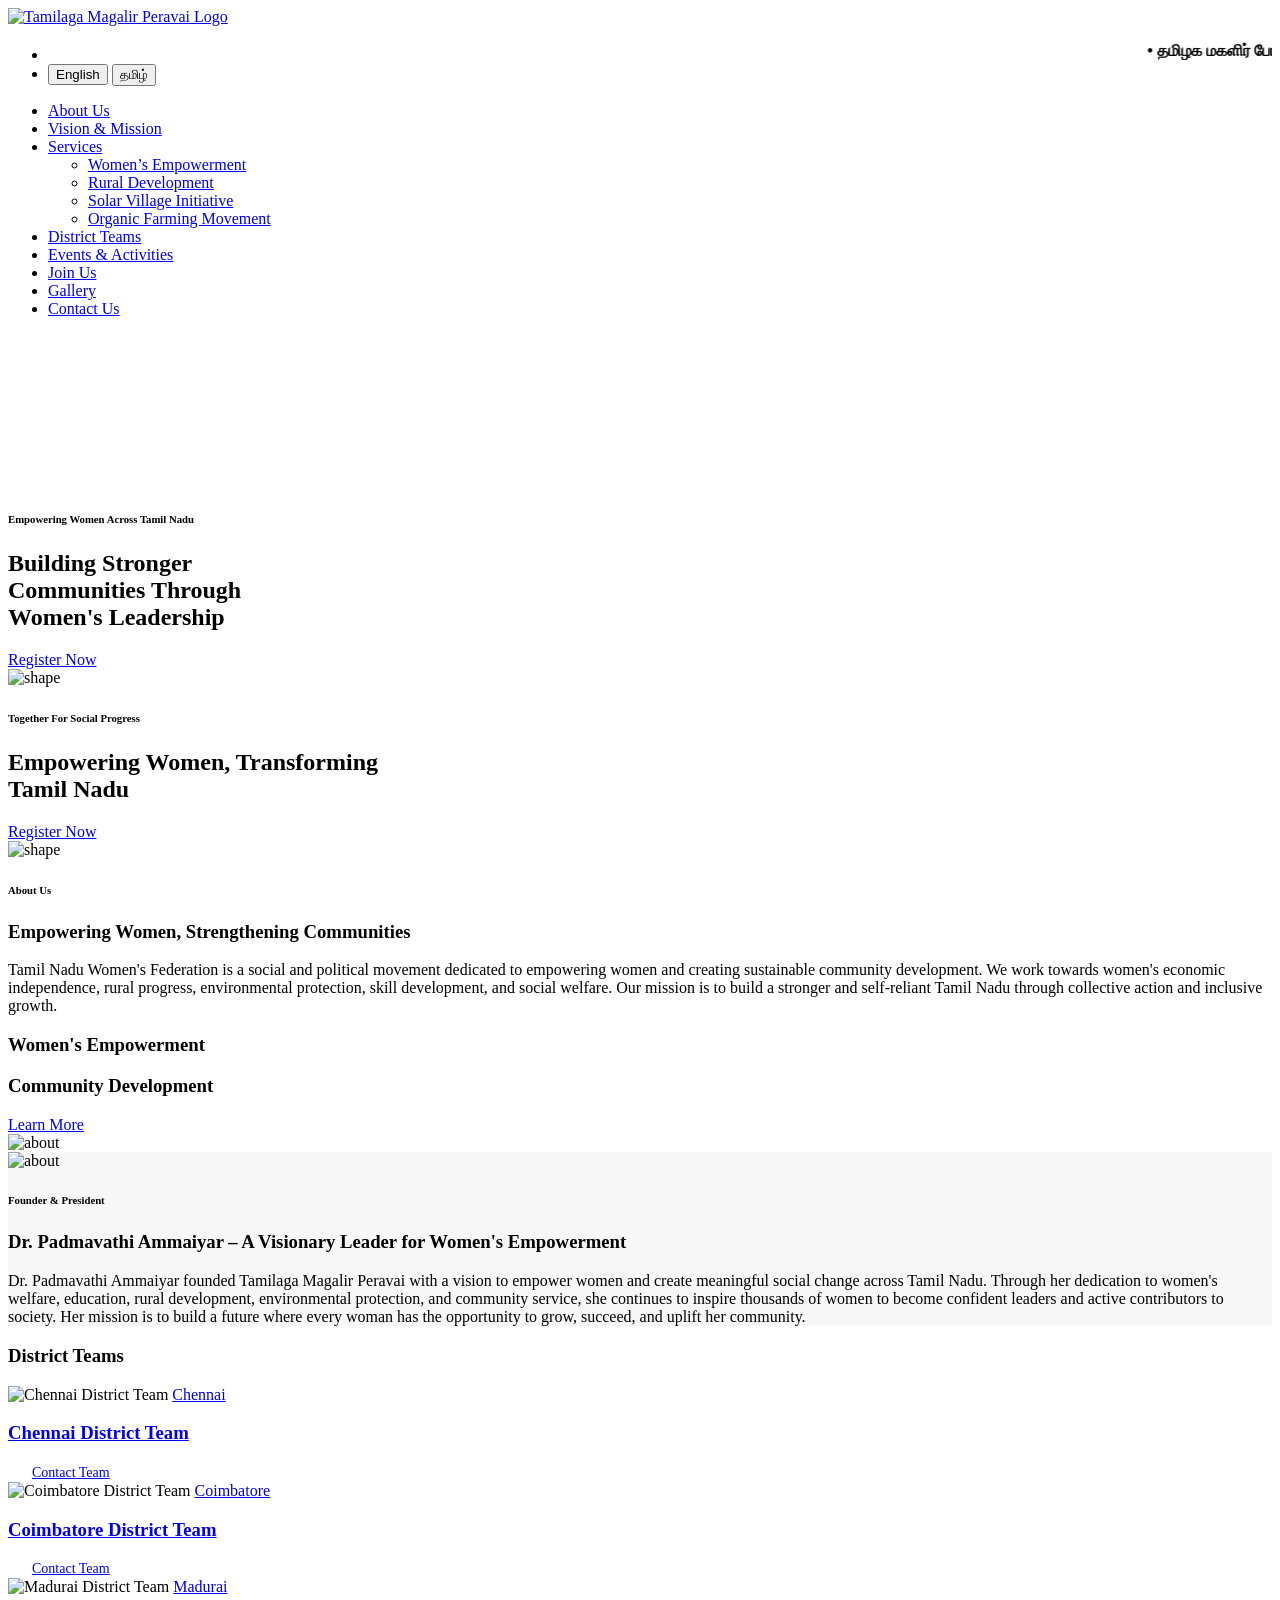
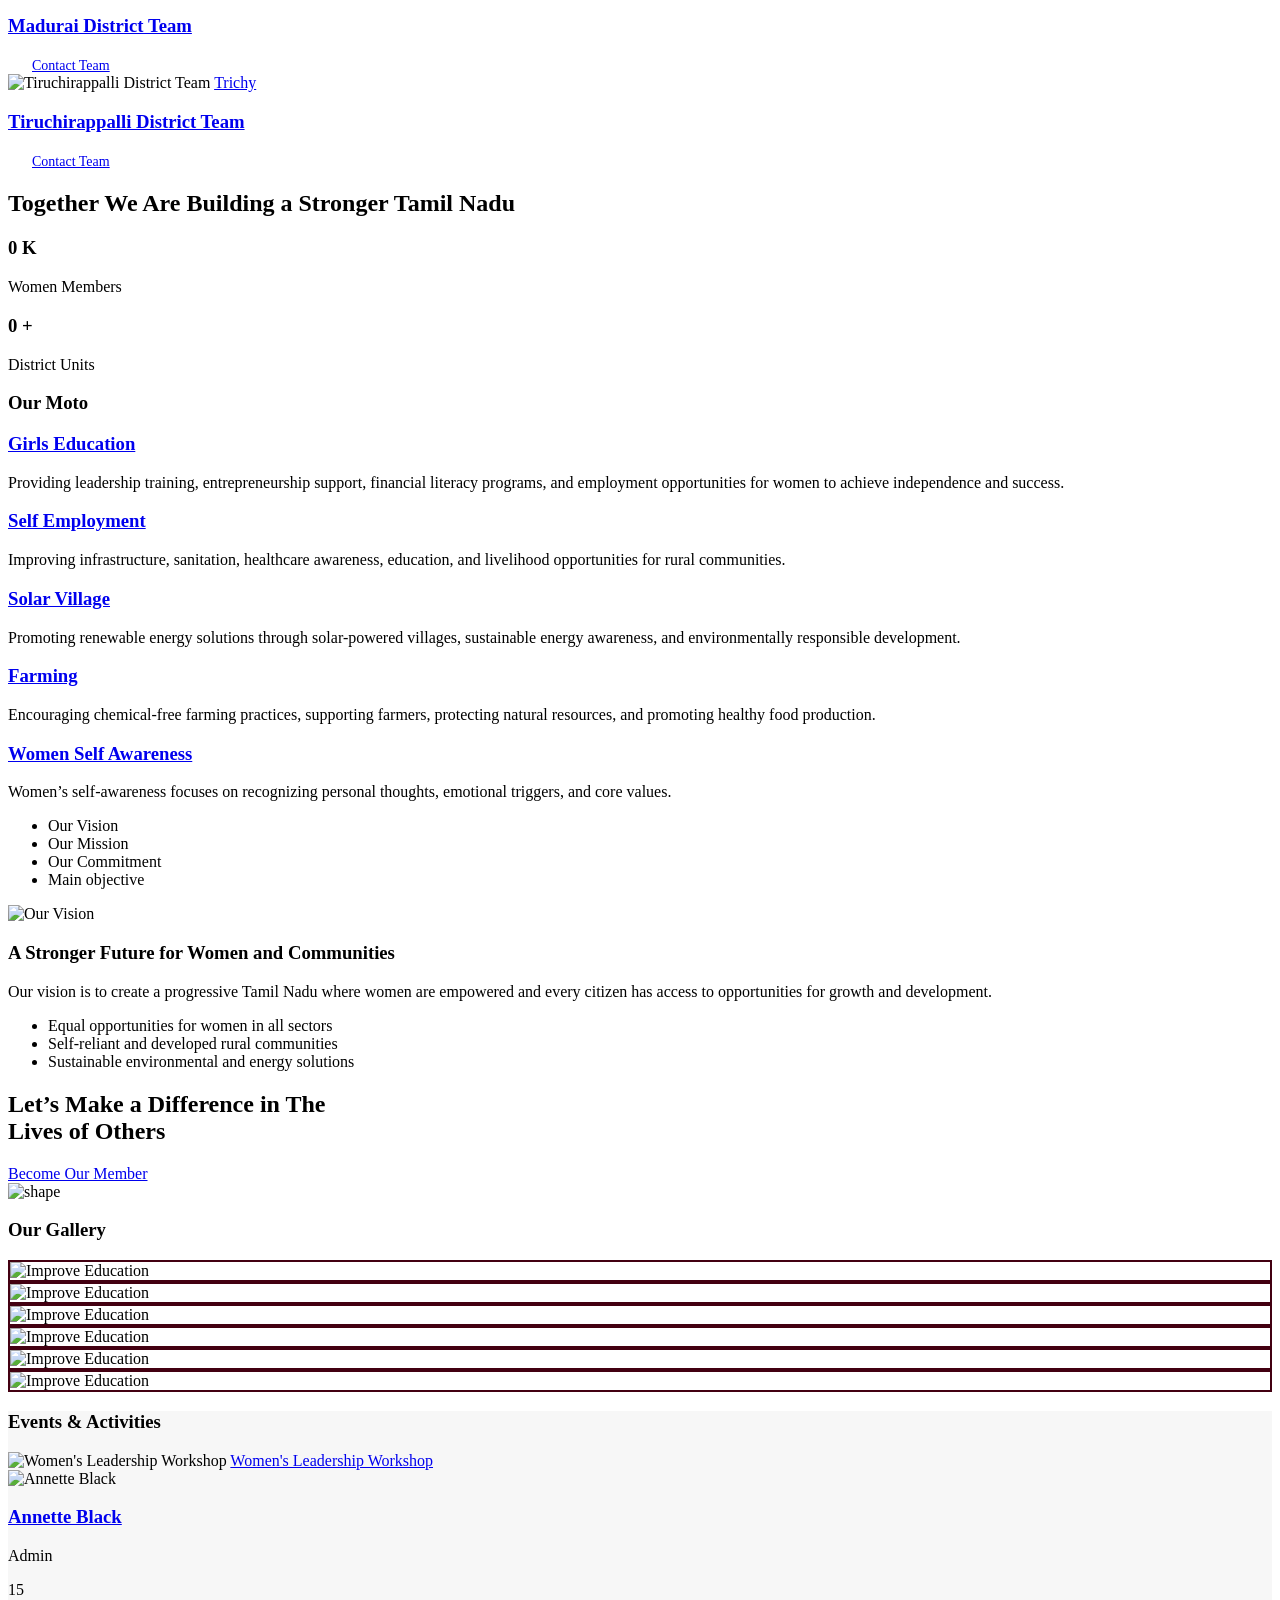
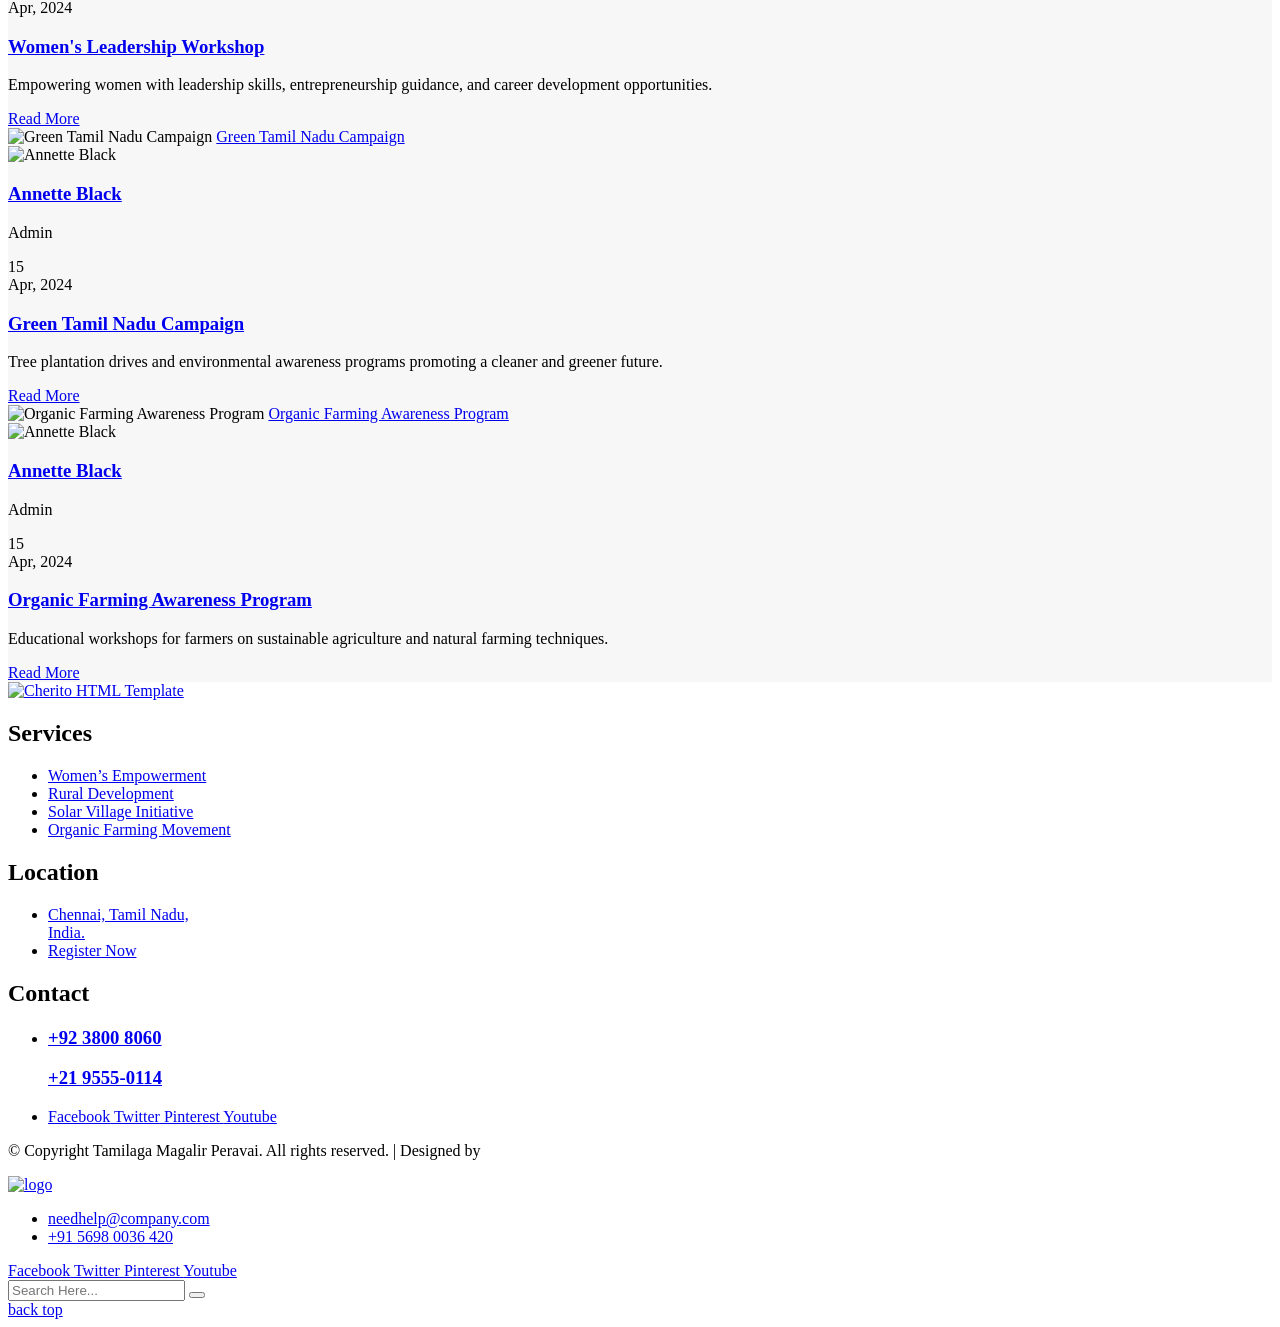
==== index.html @ 227adeba "change13" ====
<!DOCTYPE html>
<html lang="en">

<head>
    <meta charset="UTF-8" />
    <meta name="viewport" content="width=device-width, initial-scale=1.0" />
    <title>Tamilaga Magalir Peravai | Empowering Women Across Tamil Nadu</title>
    <!-- favicons Icons -->
    <link rel="apple-touch-icon" sizes="180x180" href="assets/images/favicons/apple-touch-icon.png" />
    <link rel="icon" type="image/png" sizes="32x32" href="assets/images/favicons/favicon-32x32.png" />
    <link rel="icon" type="image/png" sizes="16x16" href="assets/images/favicons/favicon-16x16.png" />
    <link rel="manifest" href="assets/images/favicons/site.webmanifest" />
    <meta name="description"
        content="Tamilaga Magalir Peravai is a social movement dedicated to empowering women and creating sustainable community development across Tamil Nadu. Join us in building stronger villages and a self-reliant Tamil Nadu." />
    <meta name="keywords"
        content="Tamilaga Magalir Peravai, Tamil Nadu women empowerment, women's federation Tamil Nadu, rural development Tamil Nadu, women NGO, community development, organic farming, solar village initiative, women leadership" />
    <meta name="author" content="Tamilaga Magalir Peravai" />
    <meta name="robots" content="index, follow" />
    <link rel="canonical" href="https://tamilagamagalirperavai.org/" />
    <!-- Open Graph / Facebook -->
    <meta property="og:type" content="website" />
    <meta property="og:url" content="https://tamilagamagalirperavai.org/" />
    <meta property="og:title" content="Tamilaga Magalir Peravai | Empowering Women Across Tamil Nadu" />
    <meta property="og:description"
        content="Tamilaga Magalir Peravai is a social movement dedicated to empowering women and creating sustainable community development across Tamil Nadu." />
    <meta property="og:image" content="https://tamilagamagalirperavai.org/assets/images/logo-5-dark.png" />
    <meta property="og:locale" content="en_IN" />
    <meta property="og:site_name" content="Tamilaga Magalir Peravai" />
    <!-- Twitter Card -->
    <meta name="twitter:card" content="summary_large_image" />
    <meta name="twitter:title" content="Tamilaga Magalir Peravai | Empowering Women Across Tamil Nadu" />
    <meta name="twitter:description"
        content="A social movement dedicated to empowering women and creating sustainable community development across Tamil Nadu." />
    <meta name="twitter:image" content="https://tamilagamagalirperavai.org/assets/images/logo-5-dark.png" />
    <!-- Structured Data: Organization -->
    <script type="application/ld+json">
    {
      "@context": "https://schema.org",
      "@type": "NGO",
      "name": "Tamilaga Magalir Peravai",
      "alternateName": "Tamil Nadu Women's Federation",
      "url": "https://tamilagamagalirperavai.org",
      "logo": "https://tamilagamagalirperavai.org/assets/images/logo-5-dark.png",
      "description": "Tamilaga Magalir Peravai is a social and political movement dedicated to empowering women and creating sustainable community development across Tamil Nadu.",
      "foundingDate": "2020",
      "address": {
        "@type": "PostalAddress",
        "addressLocality": "Chennai",
        "addressRegion": "Tamil Nadu",
        "addressCountry": "IN"
      },
      "email": "tamizhagamagazhirperavai@gmail.com",
      "sameAs": [
        "https://facebook.com",
        "https://instagram.com",
        "https://youtube.com"
      ]
    }
    </script>

    <!-- fonts -->
    <link rel="preconnect" href="https://fonts.googleapis.com">
    <link rel="preconnect" href="https://fonts.gstatic.com" crossorigin>
    <link href="https://fonts.googleapis.com/css2?family=Quicksand:wght@300..700&display=swap" rel="stylesheet">
    <link href="https://fonts.googleapis.com/css2?family=Plus+Jakarta+Sans:ital,wght@0,200..800;1,200..800&display=swap"
        rel="stylesheet">
    <link href="https://fonts.googleapis.com/css2?family=Caveat:wght@400..700&display=swap" rel="stylesheet">

    <link rel="stylesheet" href="assets/vendors/bootstrap/css/bootstrap.min.css" />
    <link rel="stylesheet" href="assets/vendors/bootstrap-select/bootstrap-select.min.css" />
    <link rel="stylesheet" href="assets/vendors/animate/animate.min.css" />
    <link rel="stylesheet" href="assets/vendors/fontawesome/css/all.min.css" />
    <link rel="stylesheet" href="assets/vendors/jquery-ui/jquery-ui.css" />
    <link rel="stylesheet" href="assets/vendors/jarallax/jarallax.css" />
    <link rel="stylesheet" href="assets/vendors/jquery-magnific-popup/jquery.magnific-popup.css" />
    <link rel="stylesheet" href="assets/vendors/nouislider/nouislider.min.css" />
    <link rel="stylesheet" href="assets/vendors/nouislider/nouislider.pips.css" />
    <link rel="stylesheet" href="assets/vendors/ion.rangeSlider/css/ion.rangeSlider.min.css" />
    <link rel="stylesheet" href="assets/vendors/tiny-slider/tiny-slider.css" />
    <link rel="stylesheet" href="assets/vendors/cherito-icons/style.css" />
    <link rel="stylesheet" href="assets/vendors/owl-carousel/css/owl.carousel.min.css" />
    <link rel="stylesheet" href="assets/vendors/owl-carousel/css/owl.theme.default.min.css" />
    <link rel="stylesheet" href="assets/vendors/slick-slider/css/slick.css" />

    <!-- template styles -->
    <link rel="stylesheet" href="assets/css/cherito.css" />
    <link rel="stylesheet" href="assets/css/color-4.css">
</head>

<body class="custom-cursor">

    <div class="custom-cursor__cursor"></div>
    <div class="custom-cursor__cursor-two"></div>

    <div class="preloader">
        <div class="preloader__image" style="background-image: url(assets/images/loader-5.png);"></div>
    </div>
    <!-- /.preloader -->
    <div class="page-wrapper">
        <header class="main-header main-header--five sticky-header sticky-header--normal">
            <div class="container-fluid">
                <div class="main-header__inner">
                    <div class="main-header__left">
                        <div class="main-header__logo logo-retina">
                            <a href="index.html">
                                <img src="assets/images/logo-5-dark.png" alt="Tamilaga Magalir Peravai Logo" width="150"
                                    height="auto">
                            </a>
                        </div><!-- /.main-header__logo -->
                        <div class="main-header__left__right">
                            <div class="topbar topbar--three topbar--five">
                                <div class="topbar__inner">
                                    <ul class="topbar__contact list-unstyled">

                                        <li class="news-marquee">
                                            <marquee direction="left" scrollamount="4">
                                                <b>
                                                    • தமிழக மகளிர் பேரவை • பெண்கள் முன்னேற்றம் • கிராம வளர்ச்சி •
                                                    சூரிய சக்தி கிராமங்கள் • இயற்கை விவசாயம் • சமூக நலன் •
                                                    கல்வி மற்றும் திறன் மேம்பாடு
                                                </b>
                                            </marquee>
                                        </li>

                                        <li>
                                            <div class="language-switcher">
                                                <button id="btn-en" class="lang-btn active">English</button>
                                                <button id="btn-ta" class="lang-btn">தமிழ்</button>

                                                <div id="google_translate_element" style="display:none;"></div>
                                            </div>
                                        </li>

                                    </ul>
                                </div><!-- /.topbar__inner -->
                            </div><!-- /.topbar -->
                            <nav class="main-header__nav main-menu">
                                <ul class="main-menu__list">

                                    <li>
                                        <a href="about.html">About Us</a>
                                    </li>
                                    <li>
                                        <a href="vision-mission.html">Vision & Mission</a>
                                    </li>
                                    <li class="dropdown">
                                        <a href="services.html">Services</a>
                                        <ul>
                                            <li>
                                                <a href="services.html">Women’s Empowerment</a>
                                            </li>
                                            <li>
                                                <a href="services.html">Rural Development</a>
                                            </li>
                                            <li>
                                                <a href="services.html">Solar Village Initiative</a>
                                            </li>
                                            <li>
                                                <a href="services.html">Organic Farming Movement</a>
                                            </li>
                                        </ul>
                                    </li>
                                    <li>
                                        <a href="district-teams.html">District Teams</a>
                                    </li>
                                    <li>
                                        <a href="events.html">Events & Activities</a>
                                    </li>
                                    <li>
                                        <a href="https://tamilagamagalirperavai.org/tmp-register/" target="_blank">Join Us</a>
                                    </li>
                                    <li>
                                        <a href="gallery.html">Gallery</a>
                                    </li>
                                    <li>
                                        <a href="contact.html">Contact Us</a>
                                    </li>
                                </ul>
                            </nav><!-- /.main-header__nav -->
                        </div><!-- /.main-header__left__right -->
                    </div><!-- /.main-header__left -->
                    <div class="main-header__right">
                        <div class="mobile-nav__btn mobile-nav__toggler">
                            <span></span>
                            <span></span>
                            <span></span>
                        </div><!-- /.mobile-nav__toggler -->

                        <div class="main-header__logo logo-retina">
                            <a href="index.html" class="main-header__flag-link">
                                <video autoplay muted loop playsinline preload="auto" class="main-header__flag-video">
                                    <source src="video.mp4" type="video/mp4">
                                    <source src="video.mov" type="video/quicktime">
                                </video>
                            </a>
                        </div>
                    </div><!-- /.main-header__right -->
                </div><!-- /.main-header__inner -->
            </div><!-- /.container-fluid -->
        </header><!-- /.main-header -->

        <section class="main-slider-five">
            <div class="main-slider-five__carousel cherito-owl__carousel cherito-owl__carousel--basic-nav owl-carousel owl-theme"
                data-owl-options='{
        "items": 1,
        "margin": 0,
        "animateIn": "fadeIn",
        "animateOut": "fadeOut",
        "loop": true,
        "smartSpeed": 700,
        "nav": false,
        "dots": true,
        "autoplay": true,
        "navText": ["<i class=\"icon-left-arrow\"></i>","<i class=\"icon-right-arrow\"></i>"]
    }'>
                <div class="main-slider-five__item">
                    <div class="main-slider-five__bg">
                        <div class="main-slider-five__bg__inner"
                            style="background-image: url(assets/images/backgrounds/main-slider-bg-5-1.jpg);"></div>
                    </div><!-- /.main-slider-five__bg -->
                    <div class="main-slider-five__overlay"></div>
                    <div class="container">
                        <div class="row">
                            <div class="col-xl-7 col-lg-10">
                                <div class="main-slider-five__content">
                                    <div class="main-slider-five__top">
                                        <h6 class="main-slider-five__tagline">Empowering Women Across Tamil Nadu</h6>
                                    </div><!-- /.main-slider-five__top -->
                                    <h2 class="main-slider-five__title">
                                        <span class="main-slider-five__title__inner">
                                            Building Stronger <br> Communities Through <br> Women's Leadership
                                            <!-- /.main-slider-five__title__hover -->
                                        </span>
                                    </h2><!-- /.title -->

                                    <div class="main-slider-five__button">
                                        <div class="main-slider-five__button__inner">
                                            <a href="#0" class="cherito-btn">
                                                <span class="cherito-btn__text">Register Now</span>
                                                <span class="cherito-btn__hover cherito-btn__hover--1"></span>
                                                <span class="cherito-btn__hover cherito-btn__hover--2"></span>
                                                <span class="cherito-btn__hover cherito-btn__hover--3"></span>
                                                <span class="cherito-btn__hover cherito-btn__hover--4"></span>
                                                <span class="cherito-btn__hover cherito-btn__hover--5"></span>
                                            </a>
                                        </div>
                                    </div>
                                </div><!-- /.main-slider-five__content -->
                            </div><!-- /.col-xl-7 col-lg-10 -->
                        </div><!-- /.row -->
                    </div><!-- /.container -->
                    <img src="assets/images/shapes/main-slider-shape-5-1.png" alt="shape"
                        class="main-slider-five__shape-1">

                </div><!-- /.main-slider-five__item -->

                <div class="main-slider-five__item">
                    <div class="main-slider-five__bg">
                        <div class="main-slider-five__bg__inner banner-mobile-2"
                            style="background-image: url(bannerr.jpg);"></div>
                    </div><!-- /.main-slider-five__bg -->
                    <div class="main-slider-five__overlay"></div>
                    <div class="container">
                        <div class="row">
                            <div class="col-xl-7 col-lg-10">
                                <div class="main-slider-five__content">
                                    <div class="main-slider-five__top">
                                        <h6 class="main-slider-five__tagline">Together For Social Progress</h6>
                                    </div><!-- /.main-slider-five__top -->
                                    <h2 class="main-slider-five__title">
                                        <span class="main-slider-five__title__inner">
                                            Empowering Women, Transforming <br> Tamil Nadu
                                            <!-- /.main-slider-five__title__hover -->
                                        </span>
                                    </h2><!-- /.title -->
                                    <div class="main-slider-five__button">
                                        <div class="main-slider-five__button__inner">
                                            <a href="#0" class="cherito-btn">
                                                <span class="cherito-btn__text">Register Now</span>
                                                <span class="cherito-btn__hover cherito-btn__hover--1"></span>
                                                <span class="cherito-btn__hover cherito-btn__hover--2"></span>
                                                <span class="cherito-btn__hover cherito-btn__hover--3"></span>
                                                <span class="cherito-btn__hover cherito-btn__hover--4"></span>
                                                <span class="cherito-btn__hover cherito-btn__hover--5"></span>
                                            </a>
                                        </div>
                                    </div>
                                </div><!-- /.main-slider-five__content -->
                            </div><!-- /.col-xl-7 col-lg-10 -->
                        </div><!-- /.row -->
                    </div><!-- /.container -->
                    <img src="assets/images/shapes/main-slider-shape-5-1.png" alt="shape"
                        class="main-slider-five__shape-1">

                </div>
            </div><!-- /.main-slider-five__carousel -->
        </section><!-- /.main-slider-five -->



        <section class="about-five section-space">
            <div class="container">
                <div class="row gutter-y-50">
                    <div class="col-lg-6">
                        <div class="about-five__content">
                            <div class="sec-title @@extraClassName wow fadeInUp" data-wow-duration="1500ms">
                                <div class="sec-title__top">
                                    <!-- <img src="assets/images/shapes/sec-title-s-1-5.png" alt="shape"
                                        class="sec-title__shape"> -->
                                    <h6 class="sec-title__tagline">About Us</h6><!-- /.sec-title__tagline -->
                                </div><!-- /.sec-title__top -->
                                <h3 class="sec-title__title">Empowering Women, Strengthening Communities</h3>
                                <!-- /.sec-title__title -->
                            </div><!-- /.sec-title -->
                            <div class="about-five__text-box wow fadeInUp" data-wow-duration="1500ms">
                                <p class="about-five__text">Tamil Nadu Women's Federation is a social and political
                                    movement dedicated to empowering women and creating sustainable community
                                    development. We work towards women's economic independence, rural progress,
                                    environmental protection, skill development, and social welfare. Our mission is to
                                    build a stronger and self-reliant Tamil Nadu through collective action and inclusive
                                    growth.</p>
                            </div><!-- /.about-five__text-box -->
                            <div class="about-five__inner wow fadeInUp" data-wow-duration="1500ms">
                                <div class="about-five__inner__content">
                                    <div class="about-five__inner__top">
                                        <div class="about-five__inner__item">
                                            <span class="about-five__inner__icon">
                                                <i class="icon-reading-book"></i>
                                            </span>
                                            <h3 class="about-five__inner__title">Women's Empowerment</h3>
                                        </div><!-- /.about-five__inner__item -->
                                        <div class="about-five__inner__item">
                                            <span class="about-five__inner__icon">
                                                <i class="icon-men-group"></i>
                                            </span>
                                            <h3 class="about-five__inner__title">Community Development</h3>
                                        </div><!-- /.about-five__inner__item -->
                                    </div><!-- /.about-five__inner__top -->

                                </div><!-- /.about-five__inner__content -->
                            </div><!-- /.about-five__inner -->
                            <div class="about-five__button wow fadeInUp" data-wow-duration="1500ms">
                                <a href="#0" class="cherito-btn">
                                    <span class="cherito-btn__text">Learn More</span>
                                    <span class="cherito-btn__hover cherito-btn__hover--1"></span>
                                    <span class="cherito-btn__hover cherito-btn__hover--2"></span>
                                    <span class="cherito-btn__hover cherito-btn__hover--3"></span>
                                    <span class="cherito-btn__hover cherito-btn__hover--4"></span>
                                    <span class="cherito-btn__hover cherito-btn__hover--5"></span>
                                </a><!-- /.cherito-btn -->
                            </div><!-- /.about-five__button -->
                        </div><!-- /.about-five__content -->
                    </div><!-- /.col-lg-6 -->
                    <div class="col-lg-6 wow fadeInRight" data-wow-duration="1500ms">
                        <div class="about-five__image">
                            <div class="about-five__image__one">
                                <img src="assets/images/about/mam.png" alt="about">

                            </div><!-- /.about-five__image__one -->

                            <div class="about-five__image__border about-five__image__border--1"></div>
                            <!-- /.about-five__image__border -->
                            <div class="about-five__image__border about-five__image__border--2"></div>
                            <!-- /.about-five__image__border -->
                        </div><!-- /.about-five__image -->
                    </div><!-- /.col-lg-6 -->
                </div><!-- /.row gutter-y-50 -->
            </div><!-- /.container -->
        </section><!-- /.about-five -->

        <section class="about-five section-space" style="background-color: #f7f7f7;">
            <div class="container">
                <div class="row gutter-y-50">

                    <div class="col-lg-6 wow fadeInRight" data-wow-duration="1500ms">
                        <div class="about-five__image">
                            <div>
                                <img src="assets/images/about/maam.png" alt="about" class="bdr">

                            </div><!-- /.about-five__image__one -->

                            <div class="about-five__image__border about-five__image__border--1"></div>
                            <!-- /.about-five__image__border -->
                            <div class="about-five__image__border about-five__image__border--2"></div>
                            <!-- /.about-five__image__border -->
                        </div><!-- /.about-five__image -->
                    </div><!-- /.col-lg-6 -->

                    <div class="col-lg-6">
                        <div class="about-five__content">
                            <div class="sec-title @@extraClassName wow fadeInUp" data-wow-duration="1500ms">
                                <div class="sec-title__top">
                                    <!-- <img src="assets/images/shapes/sec-title-s-1-5.png" alt="shape"
                                        class="sec-title__shape"> -->
                                    <h6 class="sec-title__tagline">Founder & President</h6><!-- /.sec-title__tagline -->
                                </div><!-- /.sec-title__top -->
                                <h3 class="sec-title__title">Dr. Padmavathi Ammaiyar – A Visionary Leader for Women's
                                    Empowerment</h3>
                                <!-- /.sec-title__title -->
                            </div><!-- /.sec-title -->
                            <div class="about-five__text-box wow fadeInUp" data-wow-duration="1500ms">
                                <p class="about-five__text">Dr. Padmavathi Ammaiyar founded Tamilaga Magalir Peravai
                                    with a vision to empower women and create meaningful social change across Tamil
                                    Nadu. Through her dedication to women's welfare, education, rural development,
                                    environmental protection, and community service, she continues to inspire thousands
                                    of women to become confident leaders and active contributors to society. Her mission
                                    is to build a future where every woman has the opportunity to grow, succeed, and
                                    uplift her community.</p>
                            </div><!-- /.about-five__text-box -->

                        </div><!-- /.about-five__content -->
                    </div><!-- /.col-lg-6 -->

                </div><!-- /.row gutter-y-50 -->
            </div><!-- /.container -->
        </section><!-- /.about-five -->

        <section class="about-five section-space">
            <div class="container">
                <div class="sec-title sec-title--center wow fadeInUp" data-wow-duration="1500ms">

                    <h3 class="sec-title__title">District Teams</h3>
                    <!-- /.sec-title__title -->
                </div><!-- /.sec-title -->
                <div class="donations-five__carousel cherito-owl__carousel cherito-owl__carousel--basic-nav owl-carousel owl-theme"
                    data-owl-options='{
            "items": 1,
            "margin": 10,
            "loop": true,
            "smartSpeed": 700,
            "nav": false,
            "dots": true,
            "navText": ["<i class=\"icon-left-arrow\"></i>","<i class=\"icon-right-arrow\"></i>"],
            "autoplay": true,
            "responsive": {
                "0": {
                    "items": 1,
                    "margin": 10,
                    "nav": true,
                    "dots": false
                },
                "768": {
                    "items": 2,
                    "margin": 30
                },
                "992": {
                    "items": 3,
                    "margin": 30
                },
                "1400": {
                    "items": 4,
                    "margin": 30,
                    "dots": false
                }
            }
        }'>
                    <div class="item wow fadeInUp" data-wow-duration="1500ms" data-wow-delay="00ms">
                        <div class="donation-card-five">
                            <div class="donation-card-five__image">
                                <img src="assets/images/donations/donation-5-2.jpg" alt="Chennai District Team">
                                <a href="district-teams.html"
                                    class="donation-card-five__category">Chennai</a><!-- /.donation-card-five__category -->
                                <div class="donation-card-five__content">
                                    <h3 class="donation-card-five__title"><a href="district-teams.html">Chennai District
                                            Team</a></h3><!-- /.donation-card-five__title -->

                                    <!-- /.donation-card-five__text -->
                                </div><!-- /.donation-card-five__content -->
                            </div><!-- /.donation-card-five__image -->
                            <div class="donation-card-five__progress">
                                <div class="donation-card-five__progress__bg"
                                    style="background-image: url(assets/images/shapes/donation-card-shape-5-1.png);">
                                </div>
                                <div class="progress-box d-flex justify-content-center align-items-center">
                                    <a href="contact.html" class="cherito-btn"
                                        style="padding: 10px 24px; font-size: 14px; line-height: 1.2;">
                                        <span class="cherito-btn__text">Contact Team</span>
                                        <span class="cherito-btn__hover cherito-btn__hover--1"></span>
                                        <span class="cherito-btn__hover cherito-btn__hover--2"></span>
                                        <span class="cherito-btn__hover cherito-btn__hover--3"></span>
                                        <span class="cherito-btn__hover cherito-btn__hover--4"></span>
                                        <span class="cherito-btn__hover cherito-btn__hover--5"></span>
                                    </a>
                                </div><!-- /.progress-box -->
                            </div><!-- /.donation-card-five__progress -->
                        </div><!-- /.donation-card-five -->
                    </div><!-- /.item -->
                    <div class="item wow fadeInUp" data-wow-duration="1500ms" data-wow-delay="100ms">
                        <div class="donation-card-five">
                            <div class="donation-card-five__image">
                                <img src="assets/images/donations/donation-5-3.jpg" alt="Coimbatore District Team">
                                <a href="district-teams.html"
                                    class="donation-card-five__category">Coimbatore</a><!-- /.donation-card-five__category -->
                                <div class="donation-card-five__content">
                                    <h3 class="donation-card-five__title"><a href="district-teams.html">Coimbatore
                                            District
                                            Team</a></h3><!-- /.donation-card-five__title -->

                                </div><!-- /.donation-card-five__content -->
                            </div><!-- /.donation-card-five__image -->
                            <div class="donation-card-five__progress">
                                <div class="donation-card-five__progress__bg"
                                    style="background-image: url(assets/images/shapes/donation-card-shape-5-1.png);">
                                </div>
                                <div class="progress-box d-flex justify-content-center align-items-center">
                                    <a href="contact.html" class="cherito-btn"
                                        style="padding: 10px 24px; font-size: 14px; line-height: 1.2;">
                                        <span class="cherito-btn__text">Contact Team</span>
                                        <span class="cherito-btn__hover cherito-btn__hover--1"></span>
                                        <span class="cherito-btn__hover cherito-btn__hover--2"></span>
                                        <span class="cherito-btn__hover cherito-btn__hover--3"></span>
                                        <span class="cherito-btn__hover cherito-btn__hover--4"></span>
                                        <span class="cherito-btn__hover cherito-btn__hover--5"></span>
                                    </a>
                                </div><!-- /.progress-box -->
                            </div><!-- /.donation-card-five__progress -->
                        </div><!-- /.donation-card-five -->
                    </div><!-- /.item -->
                    <div class="item wow fadeInUp" data-wow-duration="1500ms" data-wow-delay="200ms">
                        <div class="donation-card-five">
                            <div class="donation-card-five__image">
                                <img src="assets/images/donations/donation-5-4.jpg" alt="Madurai District Team">
                                <a href="district-teams.html"
                                    class="donation-card-five__category">Madurai</a><!-- /.donation-card-five__category -->
                                <div class="donation-card-five__content">
                                    <h3 class="donation-card-five__title"><a href="district-teams.html">Madurai District
                                            Team</a></h3><!-- /.donation-card-five__title -->

                                </div><!-- /.donation-card-five__content -->
                            </div><!-- /.donation-card-five__image -->
                            <div class="donation-card-five__progress">
                                <div class="donation-card-five__progress__bg"
                                    style="background-image: url(assets/images/shapes/donation-card-shape-5-1.png);">
                                </div>
                                <div class="progress-box d-flex justify-content-center align-items-center">
                                    <a href="contact.html" class="cherito-btn"
                                        style="padding: 10px 24px; font-size: 14px; line-height: 1.2;">
                                        <span class="cherito-btn__text">Contact Team</span>
                                        <span class="cherito-btn__hover cherito-btn__hover--1"></span>
                                        <span class="cherito-btn__hover cherito-btn__hover--2"></span>
                                        <span class="cherito-btn__hover cherito-btn__hover--3"></span>
                                        <span class="cherito-btn__hover cherito-btn__hover--4"></span>
                                        <span class="cherito-btn__hover cherito-btn__hover--5"></span>
                                    </a>
                                </div><!-- /.progress-box -->
                            </div><!-- /.donation-card-five__progress -->
                        </div><!-- /.donation-card-five -->
                    </div><!-- /.item -->
                    <div class="item wow fadeInUp" data-wow-duration="1500ms" data-wow-delay="300ms">
                        <div class="donation-card-five">
                            <div class="donation-card-five__image">
                                <img src="assets/images/donations/donation-5-1.jpg" alt="Tiruchirappalli District Team">
                                <a href="contact.html"
                                    class="donation-card-five__category">Trichy</a><!-- /.donation-card-five__category -->
                                <div class="donation-card-five__content">
                                    <h3 class="donation-card-five__title"><a href="district-teams.html">Tiruchirappalli
                                            District Team</a></h3><!-- /.donation-card-five__title -->

                                </div><!-- /.donation-card-five__content -->
                            </div><!-- /.donation-card-five__image -->
                            <div class="donation-card-five__progress">
                                <div class="donation-card-five__progress__bg"
                                    style="background-image: url(assets/images/shapes/donation-card-shape-5-1.png);">
                                </div>
                                <div class="progress-box d-flex justify-content-center align-items-center">
                                    <a href="contact.html" class="cherito-btn"
                                        style="padding: 10px 24px; font-size: 14px; line-height: 1.2;">
                                        <span class="cherito-btn__text">Contact Team</span>
                                        <span class="cherito-btn__hover cherito-btn__hover--1"></span>
                                        <span class="cherito-btn__hover cherito-btn__hover--2"></span>
                                        <span class="cherito-btn__hover cherito-btn__hover--3"></span>
                                        <span class="cherito-btn__hover cherito-btn__hover--4"></span>
                                        <span class="cherito-btn__hover cherito-btn__hover--5"></span>
                                    </a>
                                </div><!-- /.progress-box -->
                            </div><!-- /.donation-card-five__progress -->
                        </div><!-- /.donation-card-five -->
                    </div><!-- /.item -->
                </div><!-- /.donations-five__carousel -->
            </div><!-- /.container -->
        </section><!-- /.donations-five section-space -->
        <section class="video-two">
            <div class="video-two__bg">
                <div class="video-two__bg__inner cherito-jarallax" data-jarallax data-speed="0.3"
                    style="background-image: url(assets/images/backgrounds/video-bg-2-1.jpg);"></div>
            </div><!-- /.video-two__bg -->
            <div class="container">
                <div class="row gutter-y-50 align-items-center">
                    <div class="col-xl-6">
                        <div class="video-two__content">

                            <div class="sec-title wow fadeInUp" data-wow-duration="1500ms">
                                <h2 class="sec-title__title">Together We Are Building a Stronger Tamil Nadu
                                </h2><!-- /.sec-title__title -->
                            </div><!-- /.sec-title -->
                        </div><!-- /.video-two__content -->
                    </div><!-- /.col-xl-6 -->
                    <div class="col-xl-6">
                        <div class="funfact-four">
                            <div class="funfact-four__grid">
                                <div class="funfact-card wow fadeInUp" data-wow-duration="1500ms" data-wow-delay="00ms">
                                    <div class="funfact-card__inner">
                                        <span class="funfact-card__icon">
                                            <i class="icon-user-2"></i>
                                        </span><!-- /.funfact-card__icon -->
                                        <div class="funfact-card__content">
                                            <h3 class="funfact-card__count count-box">
                                                <span class="count-text" data-stop="26" data-speed="1500">0</span>
                                                <span>K</span>
                                            </h3><!-- /.funfact-card__count -->
                                            <p class="funfact-card__text">Women Members</p><!-- /.funfact-card__text -->
                                        </div><!-- /.funfact-card__content -->
                                    </div><!-- /.funfact-card__inner -->
                                </div><!-- /.funfact-card -->
                                <div class="funfact-card wow fadeInUp" data-wow-duration="1500ms"
                                    data-wow-delay="100ms">
                                    <div class="funfact-card__inner">
                                        <span class="funfact-card__icon">
                                            <i class="icon-charity"></i>
                                        </span><!-- /.funfact-card__icon -->
                                        <div class="funfact-card__content">
                                            <h3 class="funfact-card__count count-box">
                                                <span class="count-text" data-stop="38" data-speed="1500">0</span>
                                                <span>+</span>
                                            </h3><!-- /.funfact-card__count -->
                                            <p class="funfact-card__text">District Units</p>
                                            <!-- /.funfact-card__text -->
                                        </div><!-- /.funfact-card__content -->
                                    </div><!-- /.funfact-card__inner -->
                                </div><!-- /.funfact-card -->


                            </div><!-- /.funfact-four__grid -->
                        </div><!-- /.funfact-four -->
                    </div><!-- /.col-xl-6 -->
                </div><!-- /.row -->
            </div><!-- /.container -->
        </section><!-- /.video-two -->

        <section class="services-four section-space">
            <div class="container">
                <div class="sec-title sec-title--center wow fadeInUp" data-wow-duration="1500ms">

                    <h3 class="sec-title__title">Our Moto</h3>
                    <!-- /.sec-title__title -->
                </div><!-- /.sec-title -->
                <div class="services-four__carousel cherito-owl__carousel cherito-owl__carousel--basic-nav owl-carousel owl-theme"
                    data-owl-options='{
        "items": 1,
        "margin": 10,
        "loop": false,
        "smartSpeed": 700,
        "nav": false,
        "dots": true,
        "navText": ["<i class=\"icon-left-arrow\"></i>","<i class=\"icon-right-arrow\"></i>"],
        "autoplay": true,
        "responsive": {
            "0": {
                "items": 1,
                "margin": 10,
                "nav": true,
                "dots": false
            },
            "768": {
                "items": 2,
                "margin": 30
            },
            "992": {
                "items": 3,
                "margin": 30
            },
            "1200": {
                "items": 4,
                "margin": 30,
                "dots": false
            }
        }
    }'>
                    <div class="item wow fadeInUp" data-wow-duration="1500ms" data-wow-delay="00ms">
                        <div class="service-card-four">
                            <div class="service-card-four__bg"
                                style="background-image: url(assets/images/services/service-4-1.jpg)"></div>
                            <!-- /.service-card-four__bg -->
                            <div class="service-card-four__title">
                                <h3><a href="donation-details-right.html">Girls Education</a></h3>
                                <div class="service-card-four__icon-box">
                                    <span class="service-card-four__icon">
                                        <i class="icon-pray"></i>
                                    </span><!-- /.service-card-four__icon -->
                                </div><!-- /.service-card-four__icon-box -->
                            </div><!-- /.service-card-four__title -->
                            <div class="service-card-four__content">
                                <div class="service-card-four__text-box">
                                    <p class="service-card-four__text">Providing leadership training, entrepreneurship
                                        support, financial literacy programs, and employment opportunities for women to
                                        achieve independence and success.</p>
                                    <!-- /.service-card-four__text -->
                                </div><!-- /.service-card-four__text-box -->
                            </div><!-- /.service-card-four__content -->
                        </div><!-- /.service-card-four -->
                    </div><!-- /.item -->
                    <div class="item wow fadeInUp" data-wow-duration="1500ms" data-wow-delay="100ms">
                        <div class="service-card-four">
                            <div class="service-card-four__bg"
                                style="background-image: url(assets/images/services/service-4-2.jpg)"></div>
                            <!-- /.service-card-four__bg -->
                            <div class="service-card-four__title">
                                <h3><a href="donation-details-right.html">Self Employment</a></h3>
                                <div class="service-card-four__icon-box">
                                    <span class="service-card-four__icon">
                                        <i class="icon-collaboration"></i>
                                    </span><!-- /.service-card-four__icon -->
                                </div><!-- /.service-card-four__icon-box -->
                            </div><!-- /.service-card-four__title -->
                            <div class="service-card-four__content">
                                <div class="service-card-four__text-box">
                                    <p class="service-card-four__text">Improving infrastructure, sanitation,
                                        healthcare awareness, education, and livelihood opportunities for rural
                                        communities.</p>
                                    <!-- /.service-card-four__text -->
                                </div><!-- /.service-card-four__text-box -->
                            </div><!-- /.service-card-four__content -->
                        </div><!-- /.service-card-four -->
                    </div><!-- /.item -->
                    <div class="item wow fadeInUp" data-wow-duration="1500ms" data-wow-delay="200ms">
                        <div class="service-card-four">
                            <div class="service-card-four__bg"
                                style="background-image: url(assets/images/services/service-4-3.jpg)"></div>
                            <!-- /.service-card-four__bg -->
                            <div class="service-card-four__title">
                                <h3><a href="donation-details-right.html">Solar Village</a></h3>
                                <div class="service-card-four__icon-box">
                                    <span class="service-card-four__icon">
                                        <i class="icon-accountable"></i>
                                    </span><!-- /.service-card-four__icon -->
                                </div><!-- /.service-card-four__icon-box -->
                            </div><!-- /.service-card-four__title -->
                            <div class="service-card-four__content">
                                <div class="service-card-four__text-box">
                                    <p class="service-card-four__text">Promoting renewable energy solutions through
                                        solar-powered villages, sustainable energy awareness, and environmentally
                                        responsible development.</p>
                                    <!-- /.service-card-four__text -->
                                </div><!-- /.service-card-four__text-box -->
                            </div><!-- /.service-card-four__content -->
                        </div><!-- /.service-card-four -->
                    </div><!-- /.item -->
                    <div class="item wow fadeInUp" data-wow-duration="1500ms" data-wow-delay="300ms">
                        <div class="service-card-four">
                            <div class="service-card-four__bg"
                                style="background-image: url(assets/images/services/service-4-4.jpg)"></div>
                            <!-- /.service-card-four__bg -->
                            <div class="service-card-four__title">
                                <h3><a href="donation-details-right.html">Farming</a></h3>
                                <div class="service-card-four__icon-box">
                                    <span class="service-card-four__icon">
                                        <i class="icon-charity"></i>
                                    </span><!-- /.service-card-four__icon -->
                                </div><!-- /.service-card-four__icon-box -->
                            </div><!-- /.service-card-four__title -->
                            <div class="service-card-four__content">
                                <div class="service-card-four__text-box">
                                    <p class="service-card-four__text">Encouraging chemical-free farming practices,
                                        supporting farmers, protecting natural resources, and promoting healthy food
                                        production.</p>
                                    <!-- /.service-card-four__text -->
                                </div><!-- /.service-card-four__text-box -->
                            </div><!-- /.service-card-four__content -->
                        </div><!-- /.service-card-four -->
                    </div><!-- /.item -->
                    <div class="item wow fadeInUp" data-wow-duration="1500ms" data-wow-delay="300ms">
                        <div class="service-card-four">
                            <div class="service-card-four__bg"
                                style="background-image: url(assets/images/services/service-4-4.jpg)"></div>
                            <!-- /.service-card-four__bg -->
                            <div class="service-card-four__title">
                                <h3><a href="donation-details-right.html">Women Self Awareness</a></h3>
                                <div class="service-card-four__icon-box">
                                    <span class="service-card-four__icon">
                                        <i class="icon-charity"></i>
                                    </span><!-- /.service-card-four__icon -->
                                </div><!-- /.service-card-four__icon-box -->
                            </div><!-- /.service-card-four__title -->
                            <div class="service-card-four__content">
                                <div class="service-card-four__text-box">
                                    <p class="service-card-four__text">Women’s self-awareness focuses on recognizing
                                        personal thoughts, emotional triggers, and core values.</p>
                                    <!-- /.service-card-four__text -->
                                </div><!-- /.service-card-four__text-box -->
                            </div><!-- /.service-card-four__content -->
                        </div><!-- /.service-card-four -->
                    </div><!-- /.item -->
                </div><!-- /.services-four__carousel -->
            </div><!-- /.container -->
        </section><!-- /.services-four -->


        <section class="activities-one section-space">
            <div class="container">
                <div class="activities-one__inner">
                    <div class="activities-one__tab-box tabs-box">
                        <ul class="tab-buttons">
                            <li data-tab="#activities-one01" class="cherito-btn tab-btn active-btn">
                                <span class="cherito-btn__text">Our Vision</span>
                                <span class="cherito-btn__hover cherito-btn__hover--1"></span>
                                <span class="cherito-btn__hover cherito-btn__hover--2"></span>
                                <span class="cherito-btn__hover cherito-btn__hover--3"></span>
                                <span class="cherito-btn__hover cherito-btn__hover--4"></span>
                                <span class="cherito-btn__hover cherito-btn__hover--5"></span>
                            </li>
                            <li data-tab="#activities-one02" class="cherito-btn tab-btn">
                                <span class="cherito-btn__text">Our Mission</span>
                                <span class="cherito-btn__hover cherito-btn__hover--1"></span>
                                <span class="cherito-btn__hover cherito-btn__hover--2"></span>
                                <span class="cherito-btn__hover cherito-btn__hover--3"></span>
                                <span class="cherito-btn__hover cherito-btn__hover--4"></span>
                                <span class="cherito-btn__hover cherito-btn__hover--5"></span>
                            </li>
                            <li data-tab="#activities-one03" class="cherito-btn tab-btn">
                                <span class="cherito-btn__text">Our Commitment</span>
                                <span class="cherito-btn__hover cherito-btn__hover--1"></span>
                                <span class="cherito-btn__hover cherito-btn__hover--2"></span>
                                <span class="cherito-btn__hover cherito-btn__hover--3"></span>
                                <span class="cherito-btn__hover cherito-btn__hover--4"></span>
                                <span class="cherito-btn__hover cherito-btn__hover--5"></span>
                            </li>
                            <li data-tab="#activities-one04" class="cherito-btn tab-btn">
                                <span class="cherito-btn__text">Main objective</span>
                                <span class="cherito-btn__hover cherito-btn__hover--1"></span>
                                <span class="cherito-btn__hover cherito-btn__hover--2"></span>
                                <span class="cherito-btn__hover cherito-btn__hover--3"></span>
                                <span class="cherito-btn__hover cherito-btn__hover--4"></span>
                                <span class="cherito-btn__hover cherito-btn__hover--5"></span>
                            </li>
                        </ul><!-- /.tab-buttons -->
                        <div class="tabs-content">
                            <div class="tab active-tab fadeInUp animated" data-wow-delay="200ms" id="activities-one01"
                                style="display: block;">
                                <div class="row gutter-y-40">
                                    <div class="col-lg-6">
                                        <div class="activities-one__image">
                                            <img src="assets/images/resources/activities-1-1.jpg" alt="Our Vision">
                                        </div><!-- /.activities-one__image -->
                                    </div><!-- /.col-lg-6 -->
                                    <div class="col-lg-6">
                                        <div class="activities-one__content">
                                            <div class="activities-one__content__top">
                                                <h3 class="activities-one__title">A Stronger Future for Women and
                                                    Communities
                                                </h3><!-- /.activities-one__title -->
                                                <p class="activities-one__text">Our vision is to create a progressive
                                                    Tamil Nadu where women are empowered and
                                                    every citizen has access to opportunities for growth and
                                                    development.</p>
                                                <!-- /.activities-one__text -->
                                            </div><!-- /.activities-one__content__top -->
                                            <ul class="activities-one__list list-unstyled">
                                                <li>
                                                    <span class="activities-one__list__icon">
                                                        <i class="icon-check"></i>
                                                    </span><!-- /.activities-one__list__icon -->
                                                    Equal opportunities for women in all sectors
                                                </li>
                                                <li>
                                                    <span class="activities-one__list__icon">
                                                        <i class="icon-check"></i>
                                                    </span><!-- /.activities-one__list__icon -->
                                                    Self-reliant and developed rural communities
                                                </li>
                                                <li>
                                                    <span class="activities-one__list__icon">
                                                        <i class="icon-check"></i>
                                                    </span><!-- /.activities-one__list__icon -->
                                                    Sustainable environmental and energy solutions
                                                </li>

                                            </ul><!-- /.activities-one__list -->
                                        </div><!-- /.activities-one__content -->
                                    </div><!-- /.col-lg-6 -->
                                </div><!-- /.row gutter-y-40 -->
                            </div><!-- /.activities-one01-tab -->
                            <div class="tab active-tab fadeInUp animated" data-wow-delay="200ms" id="activities-one02"
                                style="display: none;">
                                <div class="row gutter-y-40">
                                    <div class="col-lg-6">
                                        <div class="activities-one__image">
                                            <img src="assets/images/resources/activities-1-2.jpg" alt="Our Mission">
                                        </div><!-- /.activities-one__image -->
                                    </div><!-- /.col-lg-6 -->
                                    <div class="col-lg-6">
                                        <div class="activities-one__content">
                                            <div class="activities-one__content__top">
                                                <h3 class="activities-one__title">Driving Positive Change Through
                                                    Collective Action
                                                </h3><!-- /.activities-one__title -->
                                                <p class="activities-one__text">Our mission is to uplift women,
                                                    strengthen rural communities, and promote sustainable development
                                                    through education, entrepreneurship.
                                                </p>
                                                <!-- /.activities-one__text -->
                                            </div><!-- /.activities-one__content__top -->
                                            <ul class="activities-one__list list-unstyled">

                                                <li>
                                                    <span class="activities-one__list__icon">
                                                        <i class="icon-check"></i>
                                                    </span><!-- /.activities-one__list__icon -->
                                                    Improve rural infrastructure and livelihoods
                                                </li>
                                                <li>
                                                    <span class="activities-one__list__icon">
                                                        <i class="icon-check"></i>
                                                    </span><!-- /.activities-one__list__icon -->
                                                    Encourage solar energy and green initiatives
                                                </li>
                                                <li>
                                                    <span class="activities-one__list__icon">
                                                        <i class="icon-check"></i>
                                                    </span><!-- /.activities-one__list-icon -->
                                                    Advance organic farming and natural resource protection
                                                </li>
                                            </ul><!-- /.activities-one__list -->
                                        </div><!-- /.activities-one__content -->
                                    </div><!-- /.col-lg-6 -->
                                </div><!-- /.row gutter-y-40 -->
                            </div><!-- /.activities-one02-tab -->
                            <div class="tab active-tab fadeInUp animated" data-wow-delay="200ms" id="activities-one03"
                                style="display: none;">
                                <div class="row gutter-y-40">
                                    <div class="col-lg-6">
                                        <div class="activities-one__image">
                                            <img src="assets/images/resources/activities-1-3.jpg" alt="Our Commitment">
                                        </div><!-- /.activities-one__image -->
                                    </div><!-- /.col-lg-6 -->
                                    <div class="col-lg-6">
                                        <div class="activities-one__content">
                                            <div class="activities-one__content__top">
                                                <h3 class="activities-one__title">Dedicated to Service, Progress, and
                                                    Empowerment</h3>
                                                <!-- /.activities-one__title -->
                                                <p class="activities-one__text">Through continuous
                                                    engagement with communities, we strive to create opportunities,
                                                    address social challenges.</p>
                                                <!-- /.activities-one__text -->
                                            </div><!-- /.activities-one__content__top -->
                                            <ul class="activities-one__list list-unstyled">

                                                <li>
                                                    <span class="activities-one__list__icon">
                                                        <i class="icon-check"></i>
                                                    </span><!-- /.activities-one__list__icon -->
                                                    Community-focused development programs
                                                </li>
                                                <li>
                                                    <span class="activities-one__list__icon">
                                                        <i class="icon-check"></i>
                                                    </span><!-- /.activities-one__list__icon -->
                                                    Environmental responsibility and sustainability
                                                </li>
                                                <li>
                                                    <span class="activities-one__list__icon">
                                                        <i class="icon-check"></i>
                                                    </span><!-- /.activities-one__list-icon -->
                                                    Building a better future for the next generation
                                                </li>
                                            </ul><!-- /.activities-one__list -->
                                        </div><!-- /.activities-one__content -->
                                    </div><!-- /.col-lg-6 -->
                                </div><!-- /.row gutter-y-40 -->
                            </div><!-- /.activities-one02-tab -->
                            <div class="tab active-tab fadeInUp animated" data-wow-delay="200ms" id="activities-one04"
                                style="display: none;">
                                <div class="row gutter-y-40">
                                    <div class="col-lg-6">
                                        <div class="activities-one__image">
                                            <img src="assets/images/resources/activities-1-3.jpg" alt="Main Objective">
                                        </div><!-- /.activities-one__image -->
                                    </div><!-- /.col-lg-6 -->
                                    <div class="col-lg-6">
                                        <div class="activities-one__content">
                                            <div class="activities-one__content__top">
                                                <h3 class="activities-one__title">Lighting the Lamp in Every Woman’s
                                                    Life</h3>
                                                <!-- /.activities-one__title -->
                                                <p class="activities-one__text">The 5-thiri kuthu vilakku can symbolize
                                                    the five major strengths every woman carries within her.</p>
                                                <!-- /.activities-one__text -->
                                            </div><!-- /.activities-one__content__top -->
                                            <ul class="activities-one__list list-unstyled">
                                                <h5> <b>Meaning of the 5 Flames</b></h5>

                                                <li>
                                                    <span class="activities-one__list__icon">
                                                        <i class="icon-check"></i>
                                                    </span><!-- /.activities-one__list__icon -->
                                                    Knowledge – Education & awareness
                                                </li>
                                                <li>
                                                    <span class="activities-one__list__icon">
                                                        <i class="icon-check"></i>
                                                    </span><!-- /.activities-one__list__icon -->
                                                    Courage – Strength to face challenges
                                                </li>
                                                <li>
                                                    <span class="activities-one__list__icon">
                                                        <i class="icon-check"></i>
                                                    </span><!-- /.activities-one__list-icon -->
                                                    Self-Respect – Dignity and confidence
                                                </li>
                                                <li>
                                                    <span class="activities-one__list__icon">
                                                        <i class="icon-check"></i>
                                                    </span><!-- /.activities-one__list-icon -->
                                                    Compassion – Care for family & society
                                                </li>
                                                <li>
                                                    <span class="activities-one__list__icon">
                                                        <i class="icon-check"></i>
                                                    </span><!-- /.activities-one__list-icon -->
                                                    Leadership – Women leading Tamil Nadu forward
                                                </li>
                                            </ul><!-- /.activities-one__list -->
                                        </div><!-- /.activities-one__content -->
                                    </div><!-- /.col-lg-6 -->
                                </div><!-- /.row gutter-y-40 -->
                            </div><!-- /.activities-one03-tab -->
                        </div><!-- /.tab-content -->
                    </div><!-- /.activities-one__tab-box tabs-box -->
                </div><!-- /.activities-one__inner -->
            </div><!-- /.container -->
        </section><!-- /.activities-one section-space -->

        <section class="cta-one">
            <div class="container">
                <div class="row gutter-y-30 align-items-center">
                    <div class="col-lg-8 wow fadeInUp" data-wow-duration="1500ms" data-wow-delay="00ms">
                        <div class="cta-one__content">
                            <div class="sec-title">
                                <h2 class="sec-title__title">Let’s Make a Difference in The <br> Lives of Others</h2>
                                <!-- /.sec-title__title -->
                            </div><!-- /.sec-title -->
                        </div><!-- /.cta-one__content -->
                    </div><!-- /.col-lg-8 -->
                    <div class="col-lg-4 wow fadeInUp" data-wow-duration="1500ms" data-wow-delay="100ms">
                        <div class="cta-one__button">
                            <a href="https://tamilagamagalirperavai.org/tmp-register/" target="_blank"
                                class="cherito-btn cherito-btn--black">
                                <span class="cherito-btn__text">Become Our Member</span>
                                <span class="cherito-btn__hover cherito-btn__hover--1"></span>
                                <span class="cherito-btn__hover cherito-btn__hover--2"></span>
                                <span class="cherito-btn__hover cherito-btn__hover--3"></span>
                                <span class="cherito-btn__hover cherito-btn__hover--4"></span>
                                <span class="cherito-btn__hover cherito-btn__hover--5"></span>
                            </a><!-- /.cherito-btn -->
                        </div><!-- /.cta-one__button -->
                    </div><!-- /.col-lg-4 -->
                </div><!-- /.row gutter-y-30 -->
            </div><!-- /.container -->
            <img src="assets/images/shapes/cta-shape-1-1.png" alt="shape" class="cta-one__shape">
        </section><!-- /.cta-one -->

        <section class="events-page section-space">
            <div class="container">
                <div class="sec-title sec-title--center wow fadeInUp" data-wow-duration="1500ms">

                    <h3 class="sec-title__title">Our Gallery</h3>
                    <!-- /.sec-title__title -->
                </div><!-- /.sec-title -->
                <div class="row gutter-y-30">
                    <div class="col-xl-4 col-md-6 wow fadeInUp" data-wow-duration="1500ms" data-wow-delay="100ms">
                        <div class="event-card">
                            <div class="event-card__image" style="border: 2px solid #430011;">
                                <img src="assets/images/events/event-1-4.jpg" alt="Improve Education">

                            </div><!-- /.event-card__image -->

                        </div><!-- /.event-card -->
                    </div><!-- /.col-xl-4 col-md-6 -->
                    <div class="col-xl-4 col-md-6 wow fadeInUp" data-wow-duration="1500ms" data-wow-delay="100ms">
                        <div class="event-card">
                            <div class="event-card__image" style="border: 2px solid #430011;">
                                <img src="assets/images/events/event-1-5.jpg" alt="Improve Education">

                            </div><!-- /.event-card__image -->

                        </div><!-- /.event-card -->
                    </div><!-- /.col-xl-4 col-md-6 -->
                    <div class="col-xl-4 col-md-6 wow fadeInUp" data-wow-duration="1500ms" data-wow-delay="100ms">
                        <div class="event-card">
                            <div class="event-card__image" style="border: 2px solid #430011;">
                                <img src="assets/images/events/event-1-3.jpg" alt="Improve Education">

                            </div><!-- /.event-card__image -->

                        </div><!-- /.event-card -->
                    </div><!-- /.col-xl-4 col-md-6 -->



                    <div class="col-xl-4 col-md-6 wow fadeInUp" data-wow-duration="1500ms" data-wow-delay="100ms">
                        <div class="event-card">
                            <div class="event-card__image" style="border: 2px solid #430011;">
                                <img src="assets/images/events/event-1-1.jpg" alt="Improve Education">

                            </div><!-- /.event-card__image -->

                        </div><!-- /.event-card -->
                    </div><!-- /.col-xl-4 col-md-6 -->
                    <div class="col-xl-4 col-md-6 wow fadeInUp" data-wow-duration="1500ms" data-wow-delay="100ms">
                        <div class="event-card">
                            <div class="event-card__image" style="border: 2px solid #430011;">
                                <img src="assets/images/events/event-1-7.jpg" alt="Improve Education">

                            </div><!-- /.event-card__image -->

                        </div><!-- /.event-card -->
                    </div><!-- /.col-xl-4 col-md-6 -->
                    <div class="col-xl-4 col-md-6 wow fadeInUp" data-wow-duration="1500ms" data-wow-delay="100ms">
                        <div class="event-card">
                            <div class="event-card__image" style="border: 2px solid #430011;">
                                <img src="assets/images/events/event-1-6.jpg" alt="Improve Education">

                            </div><!-- /.event-card__image -->

                        </div><!-- /.event-card -->
                    </div><!-- /.col-xl-4 col-md-6 -->

                </div><!-- /.row gutter-y-30 -->
            </div><!-- /.container -->
        </section><!-- /.events-page section-space -->

        <section class="blog-five section-space" style="background-color: #f7f7f7;">
            <div class="container">
                <div class="sec-title sec-title--center wow fadeInUp" data-wow-duration="1500ms">

                    <h3 class="sec-title__title">Events & Activities</h3>
                    <!-- /.sec-title__title -->
                </div><!-- /.sec-title -->
                <div class="row gutter-y-30">
                    <div class="col-lg-4 col-md-6">
                        <div class="blog-card-five wow fadeInUp" data-wow-duration='1500ms' data-wow-delay='00ms'>
                            <div class="blog-card-five__image">
                                <img src="assets/images/blog/blog-5-1.jpg" alt="Women's Leadership Workshop">
                                <a href="events.html" class="blog-card-five__image__link"><span class="sr-only">Women's
                                        Leadership Workshop</span></a>
                            </div><!-- /.blog-card-five__image -->
                            <div class="blog-card-five__content">
                                <div class="blog-card-five__meta">
                                    <div class="blog-card-five__admin">
                                        <div class="blog-card-five__admin__image">
                                            <img src="assets/images/blog/blog-admin-5-2.png" alt="Annette Black">
                                        </div><!-- /.blog-card-five__admin__image -->
                                        <div class="blog-card-five__admin__content">
                                            <h3 class="blog-card-five__admin__name"><a href="#">Annette Black</a></h3>
                                            <p class="blog-card-five__admin__designation">Admin</p>
                                        </div><!-- /.blog-card-five__admin__content -->
                                    </div><!-- /.blog-card-five__admin -->
                                    <div class="blog-card-five__date">
                                        <div class="blog-card-five__date__1">15</div><!-- /.blog-card-five__date__1 -->
                                        <div class="blog-card-five__date__2">
                                            <div>
                                                <span>Apr,</span>
                                                <span>2024</span>
                                            </div>
                                        </div><!-- /.blog-card-five__date__2 -->
                                    </div><!-- /.blog-card-five__date -->
                                </div>
                                <h3 class="blog-card-five__title"><a href="events.html">Women's Leadership Workshop</a>
                                </h3><!-- /.blog-card-five__title -->
                                <p class="blog-card-five__text">Empowering women with leadership skills,
                                    entrepreneurship guidance, and career development opportunities.</p>
                                <!-- /.blog-card-five__text -->
                                <div class="blog-card-five__button">
                                    <a href="events.html" class="cherito-btn">
                                        <span class="cherito-btn__text">Read More</span>
                                        <span class="cherito-btn__hover cherito-btn__hover--1"></span>
                                        <span class="cherito-btn__hover cherito-btn__hover--2"></span>
                                        <span class="cherito-btn__hover cherito-btn__hover--3"></span>
                                        <span class="cherito-btn__hover cherito-btn__hover--4"></span>
                                        <span class="cherito-btn__hover cherito-btn__hover--5"></span>
                                    </a><!-- /.cherito-btn -->
                                </div><!-- /.blog-card-five__button -->
                            </div><!-- /.blog-card-five__content -->
                        </div><!-- /.blog-card-five -->
                    </div><!-- /.col-lg-4 col-md-6 -->
                    <div class="col-lg-4 col-md-6">
                        <div class="blog-card-five wow fadeInUp" data-wow-duration='1500ms' data-wow-delay='100ms'>
                            <div class="blog-card-five__image">
                                <img src="assets/images/blog/blog-5-2.jpg" alt="Green Tamil Nadu Campaign">
                                <a href="events.html" class="blog-card-five__image__link"><span class="sr-only">Green
                                        Tamil Nadu Campaign</span></a>
                            </div><!-- /.blog-card-five__image -->
                            <div class="blog-card-five__content">
                                <div class="blog-card-five__meta">
                                    <div class="blog-card-five__admin">
                                        <div class="blog-card-five__admin__image">
                                            <img src="assets/images/blog/blog-admin-5-2.png" alt="Annette Black">
                                        </div><!-- /.blog-card-five__admin__image -->
                                        <div class="blog-card-five__admin__content">
                                            <h3 class="blog-card-five__admin__name"><a href="events.html">Annette
                                                    Black</a></h3>
                                            <p class="blog-card-five__admin__designation">Admin</p>
                                        </div><!-- /.blog-card-five__admin__content -->
                                    </div><!-- /.blog-card-five__admin -->
                                    <div class="blog-card-five__date">
                                        <div class="blog-card-five__date__1">15</div><!-- /.blog-card-five__date__1 -->
                                        <div class="blog-card-five__date__2">
                                            <div>
                                                <span>Apr,</span>
                                                <span>2024</span>
                                            </div>
                                        </div><!-- /.blog-card-five__date__2 -->
                                    </div><!-- /.blog-card-five__date -->
                                </div>
                                <h3 class="blog-card-five__title"><a href="events.html">Green Tamil Nadu Campaign</a>
                                </h3><!-- /.blog-card-five__title -->
                                <p class="blog-card-five__text">Tree plantation drives and environmental awareness
                                    programs promoting a cleaner and greener future.</p><!-- /.blog-card-five__text -->
                                <div class="blog-card-five__button">
                                    <a href="events.html" class="cherito-btn">
                                        <span class="cherito-btn__text">Read More</span>
                                        <span class="cherito-btn__hover cherito-btn__hover--1"></span>
                                        <span class="cherito-btn__hover cherito-btn__hover--2"></span>
                                        <span class="cherito-btn__hover cherito-btn__hover--3"></span>
                                        <span class="cherito-btn__hover cherito-btn__hover--4"></span>
                                        <span class="cherito-btn__hover cherito-btn__hover--5"></span>
                                    </a><!-- /.cherito-btn -->
                                </div><!-- /.blog-card-five__button -->
                            </div><!-- /.blog-card-five__content -->
                        </div><!-- /.blog-card-five -->
                    </div><!-- /.col-lg-4 col-md-6 -->
                    <div class="col-lg-4 col-md-6">
                        <div class="blog-card-five wow fadeInUp" data-wow-duration='1500ms' data-wow-delay='200ms'>
                            <div class="blog-card-five__image">
                                <img src="assets/images/blog/blog-5-3.jpg" alt="Organic Farming Awareness Program">
                                <a href="events.html" class="blog-card-five__image__link"><span class="sr-only">Organic
                                        Farming Awareness Program</span></a>
                            </div><!-- /.blog-card-five__image -->
                            <div class="blog-card-five__content">
                                <div class="blog-card-five__meta">
                                    <div class="blog-card-five__admin">
                                        <div class="blog-card-five__admin__image">
                                            <img src="assets/images/blog/blog-admin-5-2.png" alt="Annette Black">
                                        </div><!-- /.blog-card-five__admin__image -->
                                        <div class="blog-card-five__admin__content">
                                            <h3 class="blog-card-five__admin__name"><a href="events.html">Annette
                                                    Black</a></h3>
                                            <p class="blog-card-five__admin__designation">Admin</p>
                                        </div><!-- /.blog-card-five__admin__content -->
                                    </div><!-- /.blog-card-five__admin -->
                                    <div class="blog-card-five__date">
                                        <div class="blog-card-five__date__1">15</div><!-- /.blog-card-five__date__1 -->
                                        <div class="blog-card-five__date__2">
                                            <div>
                                                <span>Apr,</span>
                                                <span>2024</span>
                                            </div>
                                        </div><!-- /.blog-card-five__date__2 -->
                                    </div><!-- /.blog-card-five__date -->
                                </div>
                                <h3 class="blog-card-five__title"><a href="events.html">Organic Farming Awareness
                                        Program</a></h3><!-- /.blog-card-five__title -->
                                <p class="blog-card-five__text">Educational workshops for farmers on sustainable
                                    agriculture and natural farming techniques.</p><!-- /.blog-card-five__text -->
                                <div class="blog-card-five__button">
                                    <a href="events.html" class="cherito-btn">
                                        <span class="cherito-btn__text">Read More</span>
                                        <span class="cherito-btn__hover cherito-btn__hover--1"></span>
                                        <span class="cherito-btn__hover cherito-btn__hover--2"></span>
                                        <span class="cherito-btn__hover cherito-btn__hover--3"></span>
                                        <span class="cherito-btn__hover cherito-btn__hover--4"></span>
                                        <span class="cherito-btn__hover cherito-btn__hover--5"></span>
                                    </a><!-- /.cherito-btn -->
                                </div><!-- /.blog-card-five__button -->
                            </div><!-- /.blog-card-five__content -->
                        </div><!-- /.blog-card-five -->
                    </div><!-- /.col-lg-4 col-md-6 -->
                </div><!-- /.row -->
            </div><!-- /.container -->
        </section><!-- /.blog-five section-space -->

        <footer class="main-footer main-footer--home5">
            <div class="main-footer__top">
                <div class="main-footer__bg">
                    <div class="main-footer__bg__inner"
                        style="background-image: url(assets/images/backgrounds/footer-bg-5.jpg);"></div>
                </div><!-- /.main-footer__bg -->
                <div class="container">
                    <div class="row gutter-y-40">
                        <div class="col-xl-2 col-lg-2 col-md-2 wow fadeInUp" data-wow-duration="1500ms"
                            data-wow-delay="00ms">
                            <div class="footer-widget footer-widget--about">
                                <a href="index.html" class="footer-widget__logo">
                                    <img src="assets/images/logo-5-light.png" width="150" alt="Cherito HTML Template">
                                </a><!-- /.footer-widget__logo -->

                            </div><!-- /.footer-widget -->
                        </div><!-- /.col-xl-4 col-lg-6 col-md-8 -->
                        <div class="col-xl-4 col-lg-4 col-md-4 wow fadeInUp" data-wow-duration="1500ms"
                            data-wow-delay="100ms">
                            <div class="footer-widget footer-widget--links footer-widget--links-1">
                                <h2 class="footer-widget__title">Services</h2><!-- /.footer-widget__title -->
                                <ul class="list-unstyled footer-widget__links">
                                    <li><a href="#0">Women’s Empowerment</a></li>
                                    <li><a href="#0">Rural Development</a></li>
                                    <li><a href="#0">Solar Village Initiative</a></li>
                                    <li><a href="#0">Organic Farming Movement</a></li>
                                </ul><!-- /.list-unstyled footer-widget__links -->
                            </div><!-- /.footer-widget -->
                        </div><!-- /.col-xl-2 col-lg-3 col-md-4 -->
                        <div class="col-xl-3 col-lg-3 col-md-3 wow fadeInUp" data-wow-duration="1500ms"
                            data-wow-delay="100ms">
                            <div class="footer-widget footer-widget--info">
                                <h2 class="footer-widget__title">Location</h2><!-- /.footer-widget__title -->
                                <ul class="list-unstyled footer-widget__links">
                                    <li> <i class="icon-location-2"></i> <a href="#0">Chennai, Tamil Nadu, <br>
                                            India.</a></li>
                                    <li>
                                        <div class="main-slider-five__button">
                                            <a href="https://tamilagamagalirperavai.org/tmp-register/" target="_blank"
                                                class="cherito-btn">
                                                <span class="cherito-btn__text">Register Now</span>
                                                <span class="cherito-btn__hover cherito-btn__hover--1"></span>
                                                <span class="cherito-btn__hover cherito-btn__hover--2"></span>
                                                <span class="cherito-btn__hover cherito-btn__hover--3"></span>
                                                <span class="cherito-btn__hover cherito-btn__hover--4"></span>
                                                <span class="cherito-btn__hover cherito-btn__hover--5"></span>
                                            </a><!-- /.cherito-btn -->
                                        </div>
                                    </li>
                                </ul><!-- /.list-unstyled footer-widget__links -->
                            </div><!-- /.footer-widget -->
                        </div><!-- /.col-xl-2 col-lg-3 col-md-4 -->


                        <div class="col-xl-3 col-lg-3 col-md-3 wow fadeInUp" data-wow-duration="1500ms"
                            data-wow-delay="300ms">
                            <div class="footer-widget footer-widget--info">
                                <h2 class="footer-widget__title">Contact</h2><!-- /.footer-widget__title -->
                                <ul class="list-unstyled footer-widget__info">
                                    <li>
                                        <div class="footer-widget__info__icon-box">
                                            <span class="footer-widget__info__icon">
                                                <i class="icon-phone-call-2"></i>
                                            </span>
                                        </div><!-- /.footer-widget__info__icon-box -->
                                        <div class="footer-widget__info__text-box">
                                            <h3 class="footer-widget__info__text"><a href="tel:+9238008060">+92 3800
                                                    8060</a>
                                            </h3>
                                            <h3 class="footer-widget__info__text"><a href="tel:+219555-0114">+21
                                                    9555-0114</a>
                                            </h3>
                                        </div><!-- /.footer-widget__info__text-box -->
                                    </li>
                                    <li>
                                        <div class="social-links">
                                            <a href="https://facebook.com" target="_blank">
                                                <span class="social-links__icon">
                                                    <i class="fab fa-facebook-f" aria-hidden="true"></i>
                                                    <span class="sr-only">Facebook</span>
                                                </span><!-- /.social-links__icon -->
                                            </a>
                                            <a href="https://instagram.com" target="_blank">
                                                <span class="social-links__icon">
                                                    <i class="fab fa-instagram" aria-hidden="true"></i>
                                                    <span class="sr-only">Twitter</span>
                                                </span><!-- /.social-links__icon -->
                                            </a>
                                            <a href="https://linkedin.com" target="_blank">
                                                <span class="social-links__icon">
                                                    <i class="fab fa-linkedin" aria-hidden="true"></i>
                                                    <span class="sr-only">Pinterest</span>
                                                </span><!-- /.social-links__icon -->
                                            </a>
                                            <a href="https://youtube.com" target="_blank">
                                                <span class="social-links__icon">
                                                    <i class="fab fa-youtube" aria-hidden="true"></i>
                                                    <span class="sr-only">Youtube</span>
                                                </span><!-- /.social-links__icon -->
                                            </a>
                                        </div><!-- /.social-links -->
                                    </li>

                                </ul><!-- /.list-unstyled -->
                            </div><!-- /.footer-widget -->
                        </div><!-- /.col-xl-3 col-lg-4 col-md-7 -->
                    </div><!-- /.row gutter-y-40 -->
                </div><!-- /.container -->
            </div><!-- /.main-footer__top -->
            <div class="main-footer__bottom">
                <div class="container">
                    <div class="main-footer__bottom__inner">
                        <p class="main-footer__copyright">
                            &copy; Copyright <span class="dynamic-year"></span> Tamilaga Magalir Peravai. All rights
                            reserved. | Designed by <a href="https://impinfo.in/" target="_blank"
                                style="color: #ffffff;">Imperial</a>
                        </p>
                    </div><!-- /.main-footer__inner -->
                </div><!-- /.container -->
            </div><!-- /.main-footer__bottom -->
        </footer><!-- /.main-footer -->

    </div><!-- /.page-wrapper -->

    <div class="mobile-nav__wrapper">
        <div class="mobile-nav__overlay mobile-nav__toggler"></div><!-- /.mobile-nav__overlay -->
        <div class="mobile-nav__content">
            <span class="mobile-nav__close mobile-nav__toggler"><i class="icon-close"></i></span>
            <div class="logo-box logo-retina">
                <a href="index.html" aria-label="logo image">
                    <img src="assets/images/logo-5-light.png" width="150" alt="logo" />
                </a>
            </div><!-- /.logo-box -->
            <div class="mobile-nav__container"></div><!-- /.mobile-nav__container -->
            <ul class="mobile-nav__contact list-unstyled">
                <li>
                    <span class="mobile-nav__contact__icon"><i class="fa fa-envelope"></i></span>
                    <a href="mailto:needhelp@cherito.com">needhelp@company.com</a>
                </li>
                <li>
                    <span class="mobile-nav__contact__icon"><i class="fa fa-phone-alt"></i></span>
                    <a href="tel:+9156980036420">+91 5698 0036 420</a>
                </li>
            </ul><!-- /.mobile-nav__contact -->
            <div class="mobile-nav__social social-links">
                <a href="https://facebook.com">
                    <span class="social-links__icon">
                        <i class="fab fa-facebook-f" aria-hidden="true"></i>
                        <span class="sr-only">Facebook</span>
                    </span><!-- /.social-links__icon -->
                </a>
                <a href="https://twitter.com">
                    <span class="social-links__icon">
                        <i class="fab fa-twitter" aria-hidden="true"></i>
                        <span class="sr-only">Twitter</span>
                    </span><!-- /.social-links__icon -->
                </a>
                <a href="https://pinterest.com">
                    <span class="social-links__icon">
                        <i class="fab fa-pinterest-p" aria-hidden="true"></i>
                        <span class="sr-only">Pinterest</span>
                    </span><!-- /.social-links__icon -->
                </a>
                <a href="https://youtube.com">
                    <span class="social-links__icon">
                        <i class="fab fa-youtube" aria-hidden="true"></i>
                        <span class="sr-only">Youtube</span>
                    </span><!-- /.social-links__icon -->
                </a>
            </div><!-- /.mobile-nav__social -->
        </div><!-- /.mobile-nav__content -->
    </div><!-- /.mobile-nav__wrapper -->

    <div class="search-popup">
        <div class="search-popup__overlay search-toggler"></div>
        <!-- /.search-popup__overlay -->
        <div class="search-popup__content">
            <form role="search" method="get" class="search-popup__form" action="#">
                <input type="text" id="search" placeholder="Search Here..." />
                <button type="submit" aria-label="search submit" class="cherito-btn">
                    <i class="icon-search"></i>
                </button>
            </form>
        </div>
        <!-- /.search-popup__content -->
    </div>
    <!-- /.search-popup -->

    <a href="#" data-target="html" class="scroll-to-target scroll-to-top">
        <span class="scroll-to-top__text">back top</span>
        <span class="scroll-to-top__wrapper"><span class="scroll-to-top__inner"></span></span>
    </a>

    <script src="assets/vendors/jquery/jquery-3.7.0.min.js"></script>
    <script src="assets/vendors/bootstrap/js/bootstrap.bundle.min.js"></script>
    <script src="assets/vendors/bootstrap-select/bootstrap-select.min.js"></script>
    <script src="assets/vendors/jarallax/jarallax.min.js"></script>
    <script src="assets/vendors/jquery-ui/jquery-ui.js"></script>
    <script src="assets/vendors/jquery-ajaxchimp/jquery.ajaxchimp.min.js"></script>
    <script src="assets/vendors/jquery-appear/jquery.appear.min.js"></script>
    <script src="assets/vendors/jquery-circle-progress/jquery.circle-progress.min.js"></script>
    <script src="assets/vendors/jquery-magnific-popup/jquery.magnific-popup.min.js"></script>
    <script src="assets/vendors/jquery-validate/jquery.validate.min.js"></script>
    <script src="assets/vendors/nouislider/nouislider.min.js"></script>
    <script src="assets/vendors/ion.rangeSlider/js/ion.rangeSlider.min.js"></script>
    <script src="assets/vendors/tiny-slider/tiny-slider.js"></script>
    <script src="assets/vendors/wnumb/wNumb.min.js"></script>
    <script src="assets/vendors/owl-carousel/js/owl.carousel.min.js"></script>
    <script src="assets/vendors/slick-slider/js/slick.min.js"></script>
    <script src="assets/vendors/wow/wow.js"></script>
    <script src="assets/vendors/imagesloaded/imagesloaded.min.js"></script>
    <script src="assets/vendors/isotope/isotope.js"></script>
    <script src="assets/vendors/countdown/countdown.min.js"></script>
    <script src="assets/vendors/jquery-circleType/jquery.circleType.js"></script>
    <script src="assets/vendors/jquery-lettering/jquery.lettering.min.js"></script>
    <script src="assets/vendors/circle-progress/circle-progress.min.js"></script>
    <!-- template js -->
    <script src="assets/js/cherito.js"></script>
    <script>
        function googleTranslateElementInit() {
            new google.translate.TranslateElement({
                pageLanguage: 'en',
                includedLanguages: 'ta',
                autoDisplay: false
            }, 'google_translate_element');
        }
    </script>

    <script src="//translate.google.com/translate_a/element.js?cb=googleTranslateElementInit"></script>
    <script>
        const enBtn = document.getElementById("btn-en");
        const taBtn = document.getElementById("btn-ta");

        function setCookie(name, value) {
            document.cookie = name + "=" + value + ";path=/";
        }

        function switchToTamil() {
            const select = document.querySelector(".goog-te-combo");

            if (!select) {
                setTimeout(switchToTamil, 500);
                return;
            }

            select.value = "ta";
            select.dispatchEvent(new Event("change"));

            taBtn.classList.add("active");
            enBtn.classList.remove("active");

            localStorage.setItem("language", "ta");
        }

        function switchToEnglish() {
            document.cookie =
                "googtrans=; expires=Thu, 01 Jan 1970 00:00:00 UTC; path=/;";

            document.cookie =
                "googtrans=; expires=Thu, 01 Jan 1970 00:00:00 UTC; path=/; domain=" +
                window.location.hostname;

            localStorage.setItem("language", "en");

            window.location.reload();
        }

        taBtn.addEventListener("click", switchToTamil);
        enBtn.addEventListener("click", switchToEnglish);

        window.addEventListener("load", () => {
            const currentLang = localStorage.getItem("language") || "en";

            if (currentLang === "ta") {
                taBtn.classList.add("active");
                enBtn.classList.remove("active");

                setTimeout(switchToTamil, 1500);
            } else {
                enBtn.classList.add("active");
                taBtn.classList.remove("active");
            }
        });
    </script>

</body>

</html>
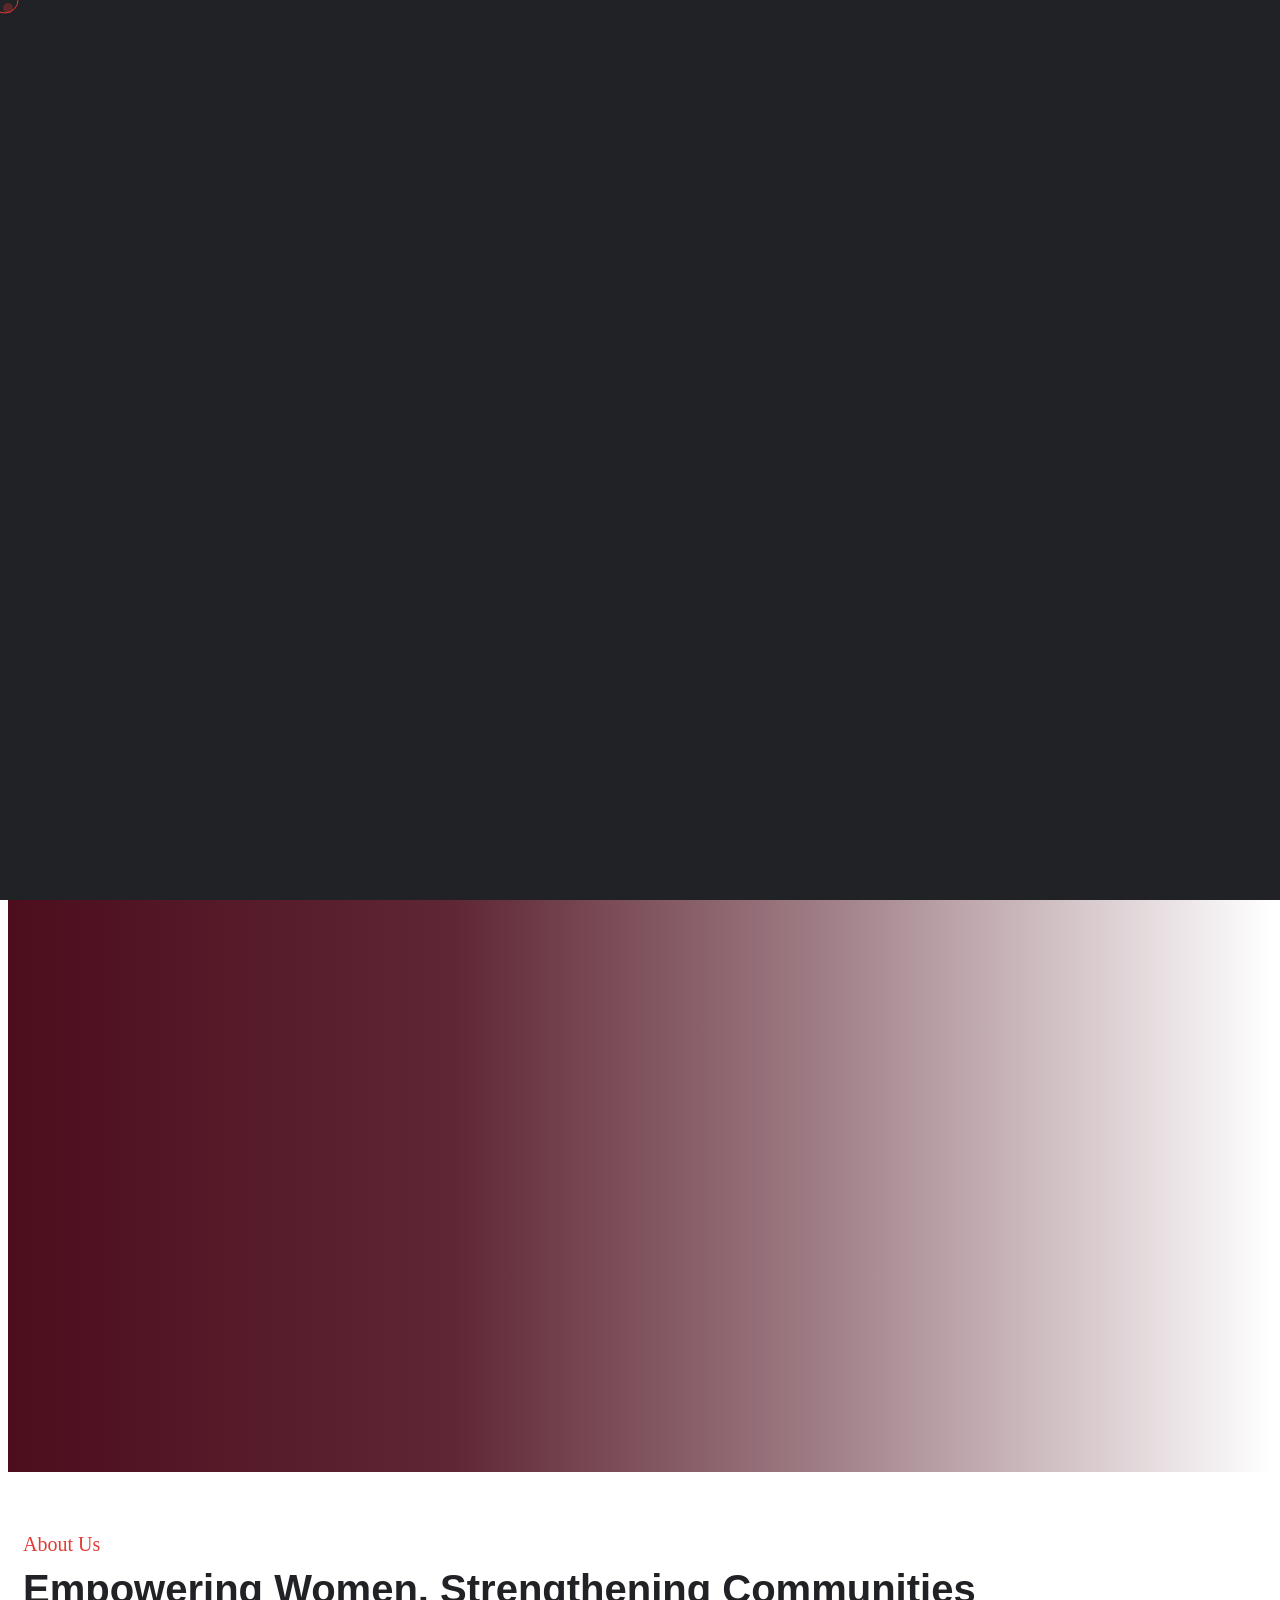
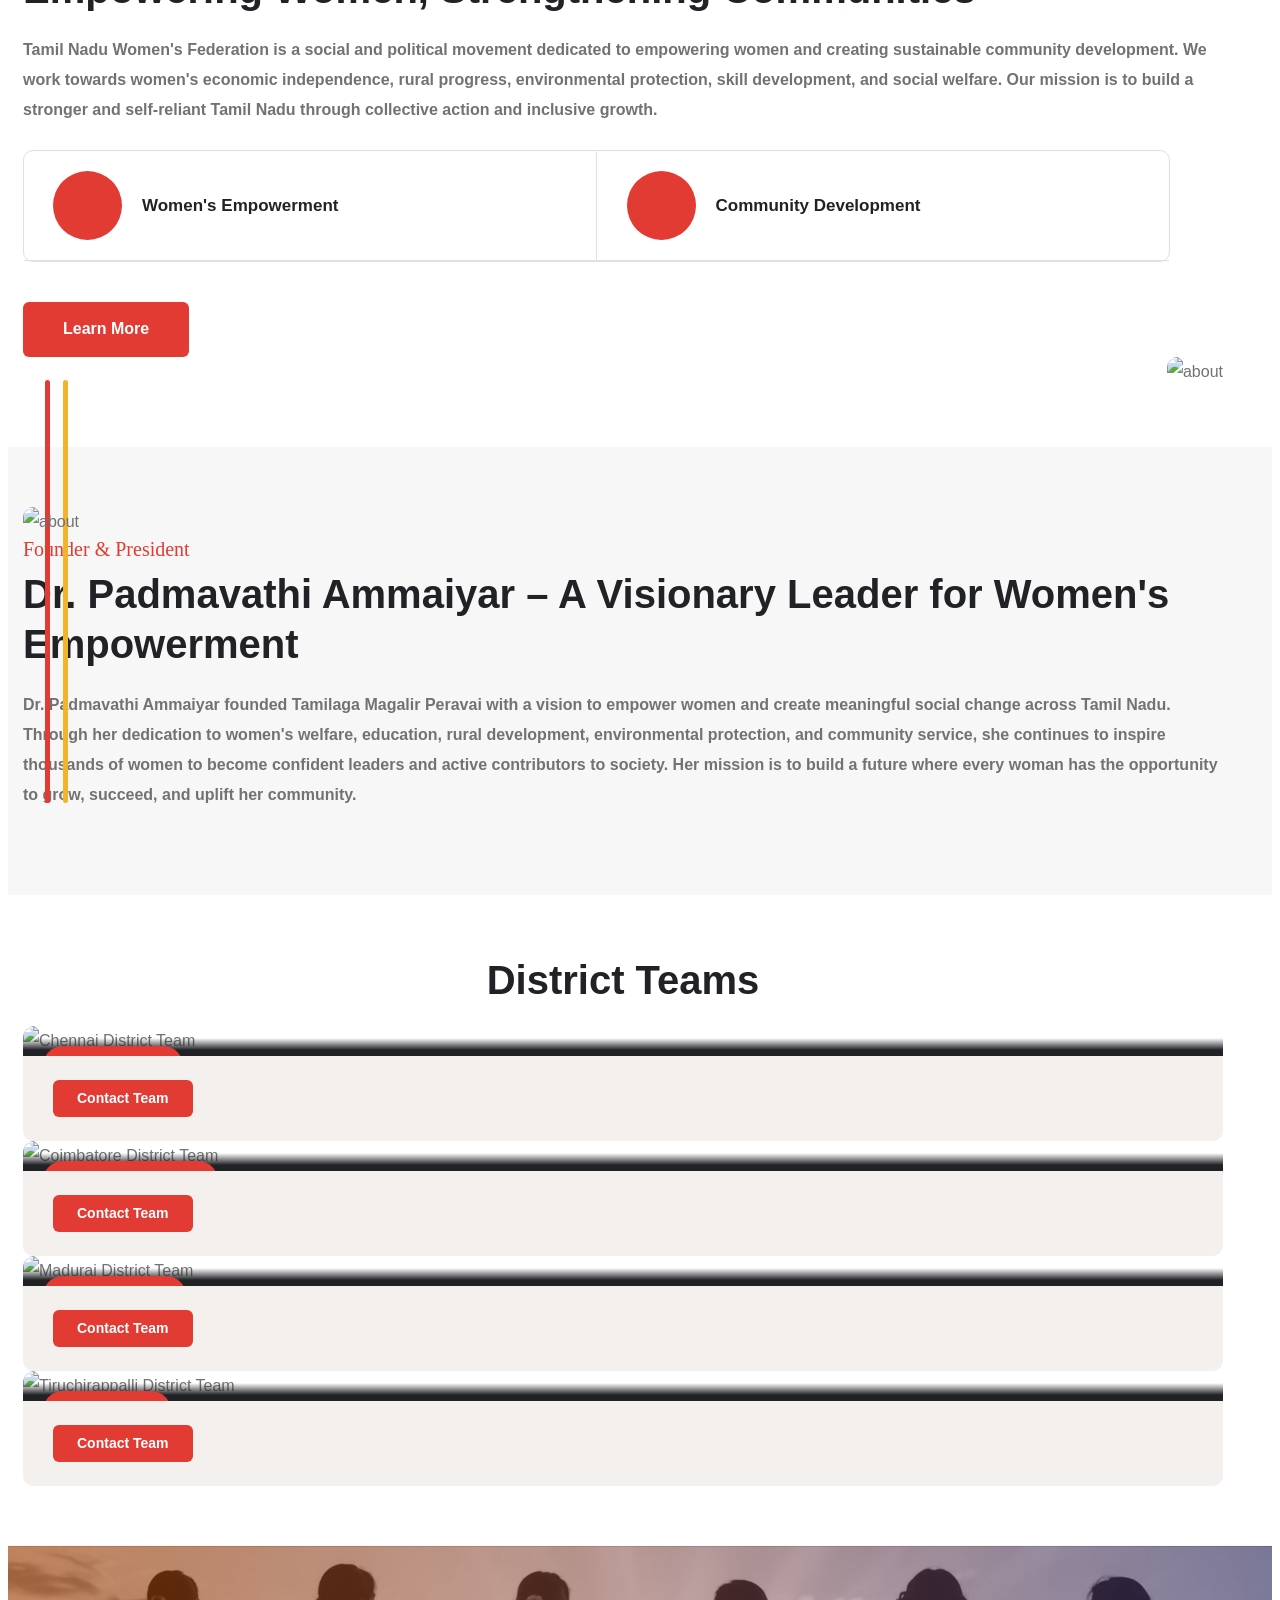
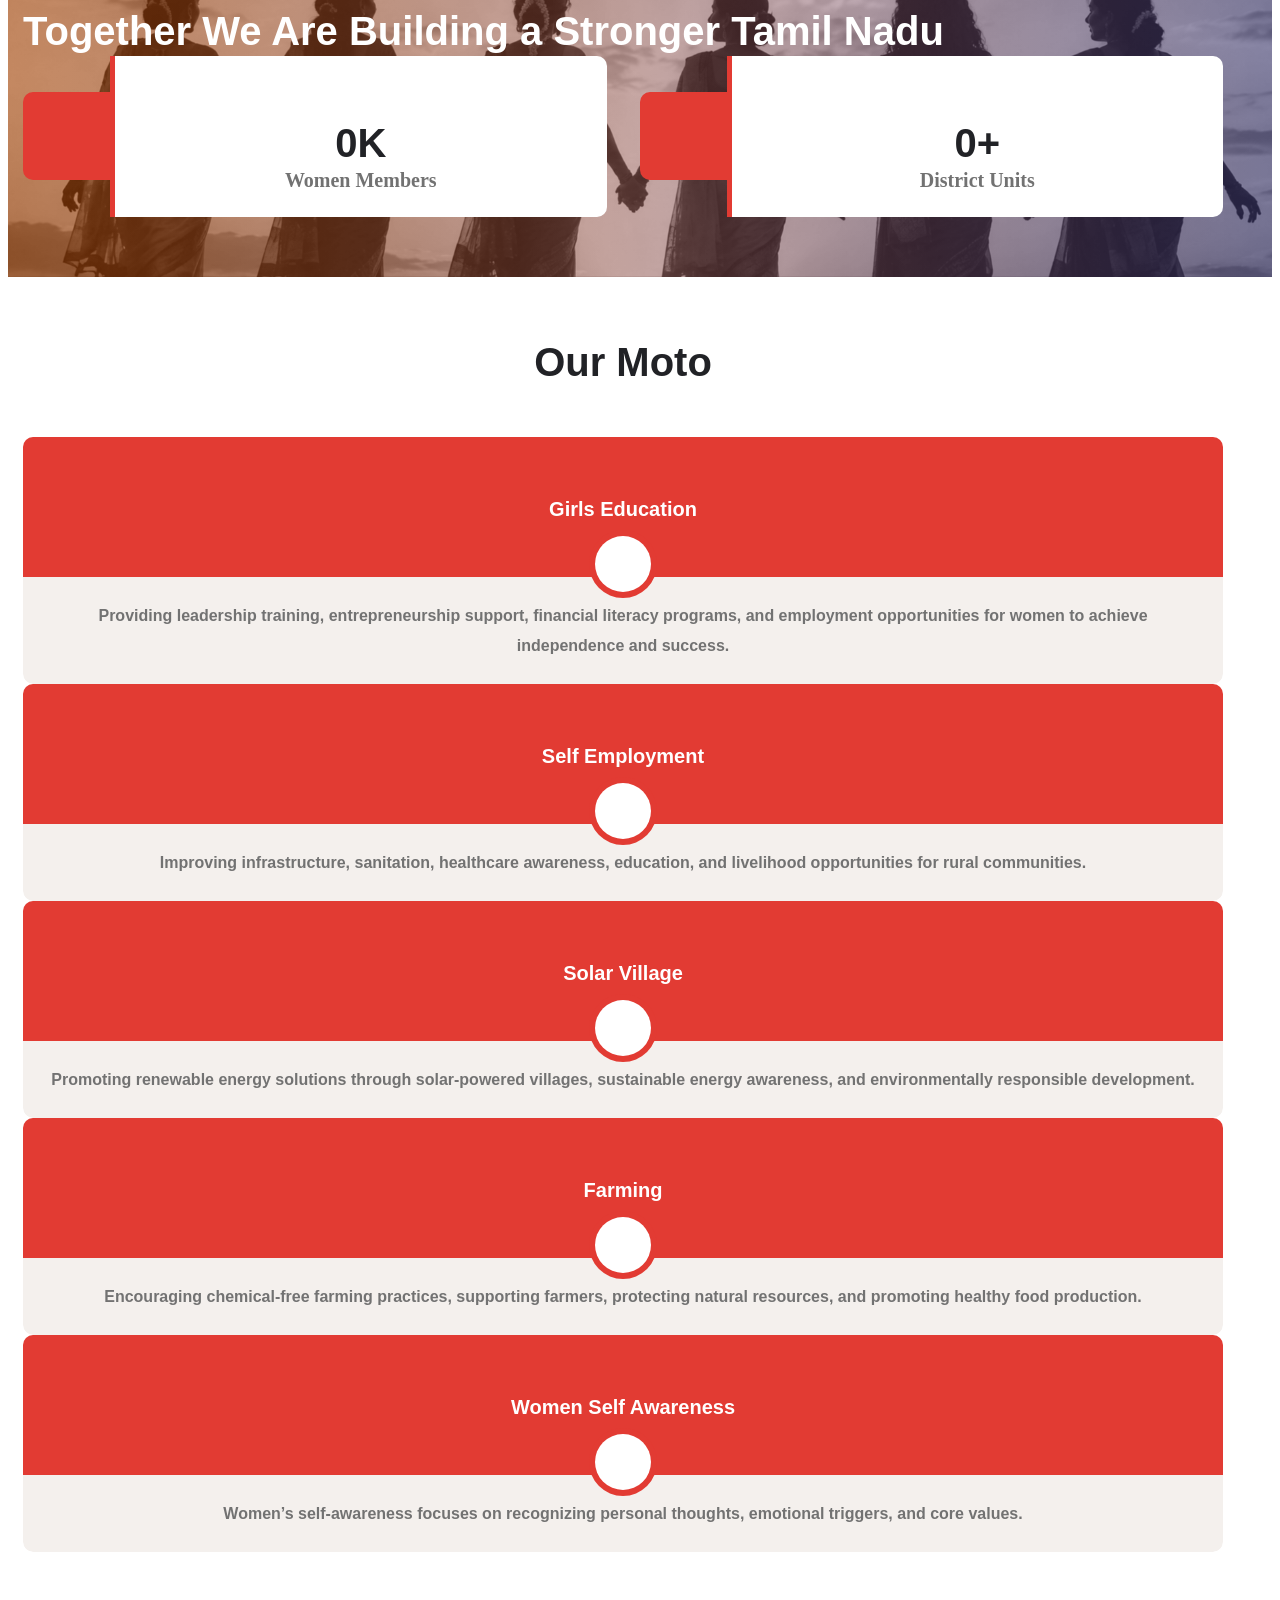
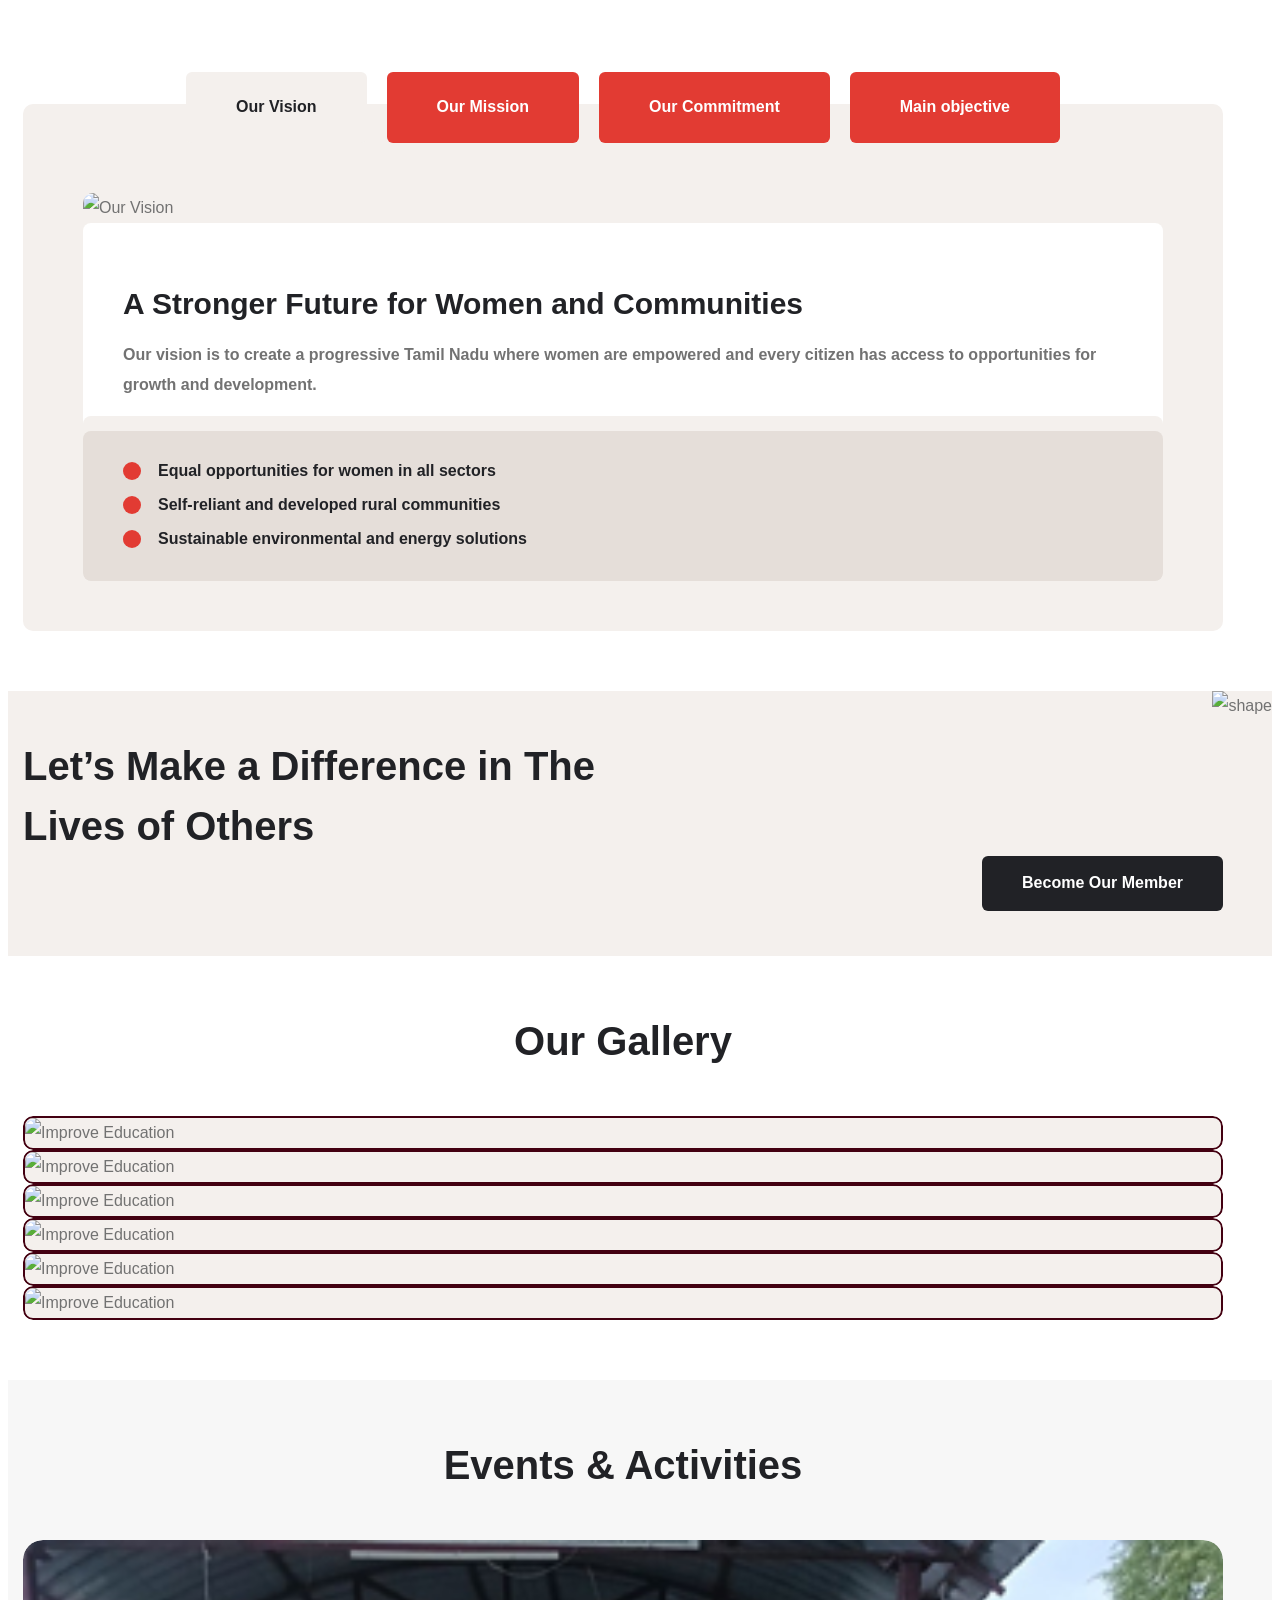
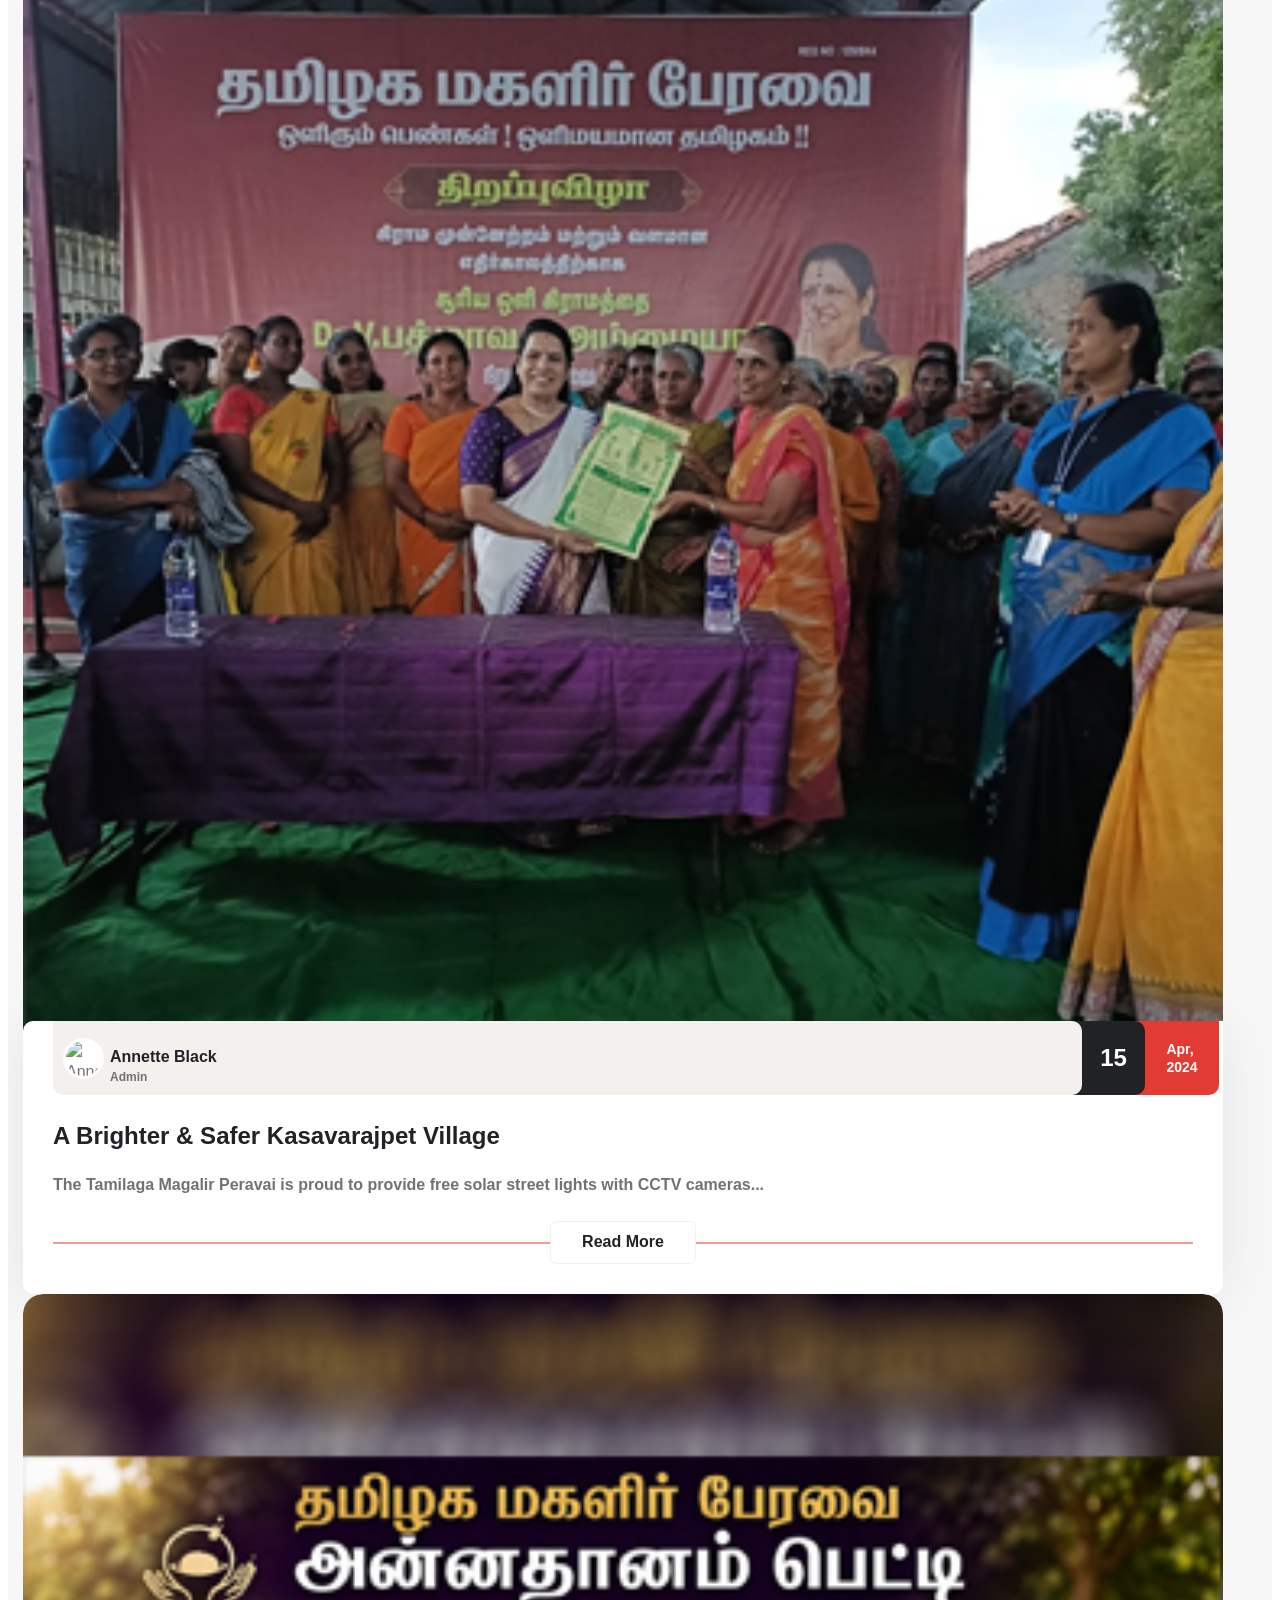
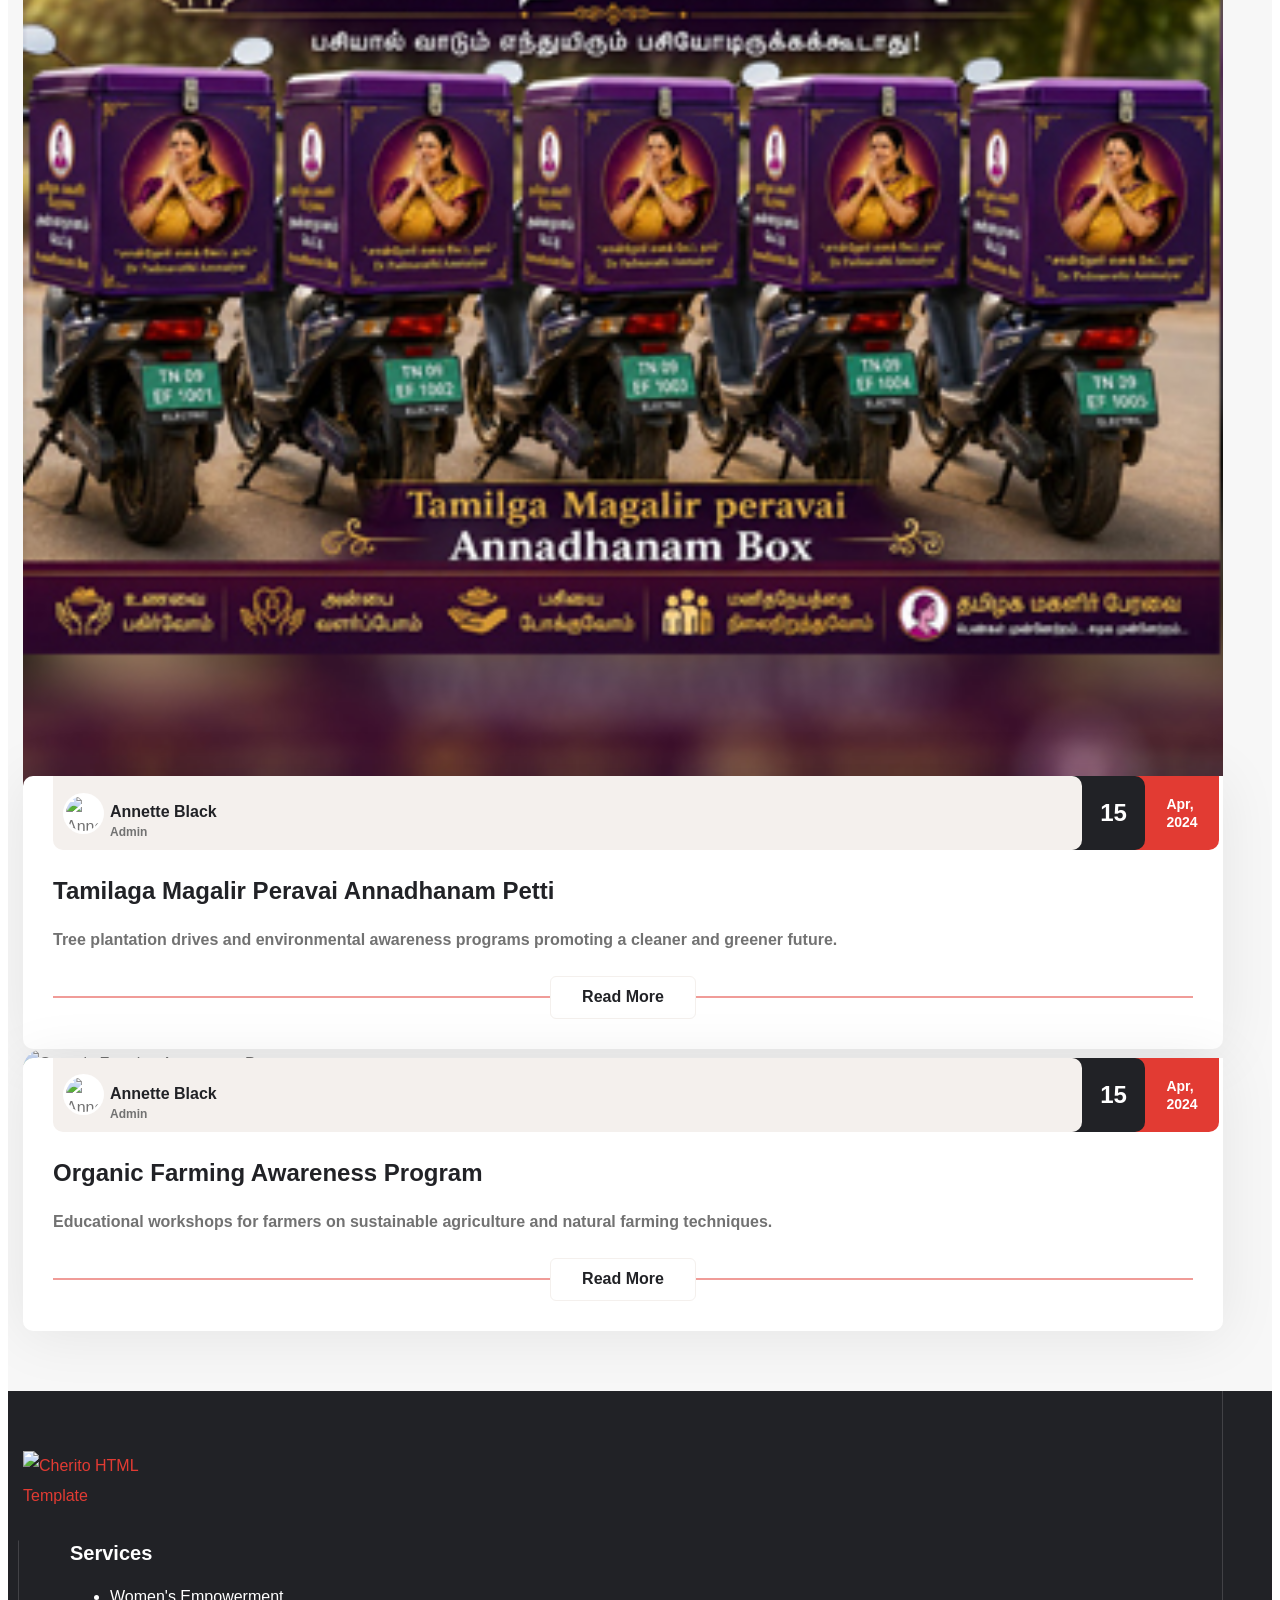
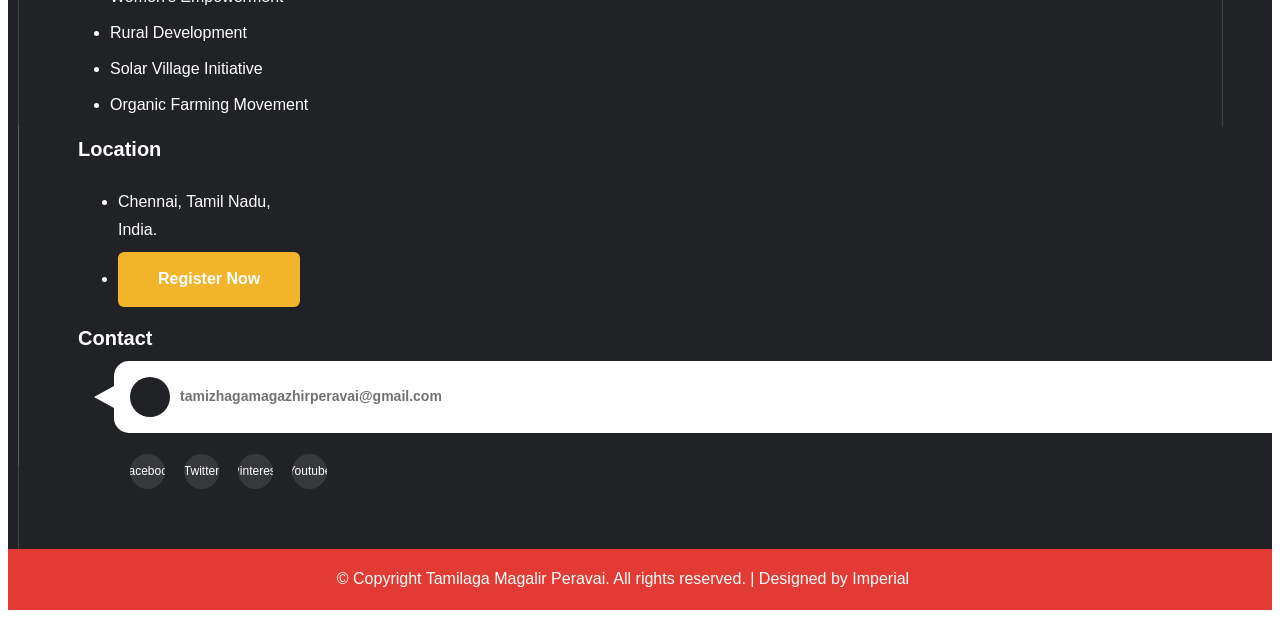
==== commit 897ec84b: "change14" ====
--- a/index.html
+++ b/index.html
@@ -147,16 +147,18 @@
                                         <a href="services.html">Services</a>
                                         <ul>
                                             <li>
-                                                <a href="services.html">Women’s Empowerment</a>
+                                                <a href="services.html#womens-empowerment">Women's Empowerment</a>
                                             </li>
                                             <li>
-                                                <a href="services.html">Rural Development</a>
+                                                <a href="services.html#rural-development">Rural Development</a>
                                             </li>
                                             <li>
-                                                <a href="services.html">Solar Village Initiative</a>
+                                                <a href="services.html#solar-village-initiative">Solar Village
+                                                    Initiative</a>
                                             </li>
                                             <li>
-                                                <a href="services.html">Organic Farming Movement</a>
+                                                <a href="services.html#organic-farming-movement">Organic Farming
+                                                    Movement</a>
                                             </li>
                                         </ul>
                                     </li>
@@ -167,7 +169,8 @@
                                         <a href="events.html">Events & Activities</a>
                                     </li>
                                     <li>
-                                        <a href="https://tamilagamagalirperavai.org/tmp-register/" target="_blank">Join Us</a>
+                                        <a href="https://tamilagamagalirperavai.org/tmp-register/" target="_blank">Join
+                                            Us</a>
                                     </li>
                                     <li>
                                         <a href="gallery.html">Gallery</a>
@@ -1141,7 +1144,8 @@
                         <div class="blog-card-five wow fadeInUp" data-wow-duration='1500ms' data-wow-delay='00ms'>
                             <div class="blog-card-five__image">
                                 <img src="assets/images/blog/blog-5-1.jpg" alt="Women's Leadership Workshop">
-                                <a href="events.html" class="blog-card-five__image__link"><span class="sr-only">Women's
+                                <a href="event-details.html" class="blog-card-five__image__link"><span
+                                        class="sr-only">Women's
                                         Leadership Workshop</span></a>
                             </div><!-- /.blog-card-five__image -->
                             <div class="blog-card-five__content">
@@ -1151,7 +1155,8 @@
                                             <img src="assets/images/blog/blog-admin-5-2.png" alt="Annette Black">
                                         </div><!-- /.blog-card-five__admin__image -->
                                         <div class="blog-card-five__admin__content">
-                                            <h3 class="blog-card-five__admin__name"><a href="#">Annette Black</a></h3>
+                                            <h3 class="blog-card-five__admin__name"><a href="event-details.html">Annette
+                                                    Black</a></h3>
                                             <p class="blog-card-five__admin__designation">Admin</p>
                                         </div><!-- /.blog-card-five__admin__content -->
                                     </div><!-- /.blog-card-five__admin -->
@@ -1165,10 +1170,11 @@
                                         </div><!-- /.blog-card-five__date__2 -->
                                     </div><!-- /.blog-card-five__date -->
                                 </div>
-                                <h3 class="blog-card-five__title"><a href="events.html">Women's Leadership Workshop</a>
+                                <h3 class="blog-card-five__title"><a href="events.html">A Brighter & Safer Kasavarajpet
+                                        Village</a>
                                 </h3><!-- /.blog-card-five__title -->
-                                <p class="blog-card-five__text">Empowering women with leadership skills,
-                                    entrepreneurship guidance, and career development opportunities.</p>
+                                <p class="blog-card-five__text">The Tamilaga Magalir Peravai is proud to provide free
+                                    solar street lights with CCTV cameras...</p>
                                 <!-- /.blog-card-five__text -->
                                 <div class="blog-card-five__button">
                                     <a href="events.html" class="cherito-btn">
@@ -1187,7 +1193,7 @@
                         <div class="blog-card-five wow fadeInUp" data-wow-duration='1500ms' data-wow-delay='100ms'>
                             <div class="blog-card-five__image">
                                 <img src="assets/images/blog/blog-5-2.jpg" alt="Green Tamil Nadu Campaign">
-                                <a href="events.html" class="blog-card-five__image__link"><span class="sr-only">Green
+                                <a href="#0" class="blog-card-five__image__link"><span class="sr-only">Green
                                         Tamil Nadu Campaign</span></a>
                             </div><!-- /.blog-card-five__image -->
                             <div class="blog-card-five__content">
@@ -1197,7 +1203,7 @@
                                             <img src="assets/images/blog/blog-admin-5-2.png" alt="Annette Black">
                                         </div><!-- /.blog-card-five__admin__image -->
                                         <div class="blog-card-five__admin__content">
-                                            <h3 class="blog-card-five__admin__name"><a href="events.html">Annette
+                                            <h3 class="blog-card-five__admin__name"><a href="#0">Annette
                                                     Black</a></h3>
                                             <p class="blog-card-five__admin__designation">Admin</p>
                                         </div><!-- /.blog-card-five__admin__content -->
@@ -1212,12 +1218,13 @@
                                         </div><!-- /.blog-card-five__date__2 -->
                                     </div><!-- /.blog-card-five__date -->
                                 </div>
-                                <h3 class="blog-card-five__title"><a href="events.html">Green Tamil Nadu Campaign</a>
+                                <h3 class="blog-card-five__title"><a href="#0">Tamilaga Magalir Peravai Annadhanam
+                                        Petti</a>
                                 </h3><!-- /.blog-card-five__title -->
                                 <p class="blog-card-five__text">Tree plantation drives and environmental awareness
                                     programs promoting a cleaner and greener future.</p><!-- /.blog-card-five__text -->
                                 <div class="blog-card-five__button">
-                                    <a href="events.html" class="cherito-btn">
+                                    <a href="#0" class="cherito-btn">
                                         <span class="cherito-btn__text">Read More</span>
                                         <span class="cherito-btn__hover cherito-btn__hover--1"></span>
                                         <span class="cherito-btn__hover cherito-btn__hover--2"></span>
@@ -1233,7 +1240,7 @@
                         <div class="blog-card-five wow fadeInUp" data-wow-duration='1500ms' data-wow-delay='200ms'>
                             <div class="blog-card-five__image">
                                 <img src="assets/images/blog/blog-5-3.jpg" alt="Organic Farming Awareness Program">
-                                <a href="events.html" class="blog-card-five__image__link"><span class="sr-only">Organic
+                                <a href="#0" class="blog-card-five__image__link"><span class="sr-only">Organic
                                         Farming Awareness Program</span></a>
                             </div><!-- /.blog-card-five__image -->
                             <div class="blog-card-five__content">
@@ -1243,7 +1250,7 @@
                                             <img src="assets/images/blog/blog-admin-5-2.png" alt="Annette Black">
                                         </div><!-- /.blog-card-five__admin__image -->
                                         <div class="blog-card-five__admin__content">
-                                            <h3 class="blog-card-five__admin__name"><a href="events.html">Annette
+                                            <h3 class="blog-card-five__admin__name"><a href="#0">Annette
                                                     Black</a></h3>
                                             <p class="blog-card-five__admin__designation">Admin</p>
                                         </div><!-- /.blog-card-five__admin__content -->
@@ -1258,12 +1265,12 @@
                                         </div><!-- /.blog-card-five__date__2 -->
                                     </div><!-- /.blog-card-five__date -->
                                 </div>
-                                <h3 class="blog-card-five__title"><a href="events.html">Organic Farming Awareness
+                                <h3 class="blog-card-five__title"><a href="#0">Organic Farming Awareness
                                         Program</a></h3><!-- /.blog-card-five__title -->
                                 <p class="blog-card-five__text">Educational workshops for farmers on sustainable
                                     agriculture and natural farming techniques.</p><!-- /.blog-card-five__text -->
                                 <div class="blog-card-five__button">
-                                    <a href="events.html" class="cherito-btn">
+                                    <a href="#0" class="cherito-btn">
                                         <span class="cherito-btn__text">Read More</span>
                                         <span class="cherito-btn__hover cherito-btn__hover--1"></span>
                                         <span class="cherito-btn__hover cherito-btn__hover--2"></span>
@@ -1301,11 +1308,11 @@
                             <div class="footer-widget footer-widget--links footer-widget--links-1">
                                 <h2 class="footer-widget__title">Services</h2><!-- /.footer-widget__title -->
                                 <ul class="list-unstyled footer-widget__links">
-                                    <li><a href="#0">Women’s Empowerment</a></li>
-                                    <li><a href="#0">Rural Development</a></li>
-                                    <li><a href="#0">Solar Village Initiative</a></li>
-                                    <li><a href="#0">Organic Farming Movement</a></li>
-                                </ul><!-- /.list-unstyled footer-widget__links -->
+    <li><a href="services.html#womens-empowerment">Women's Empowerment</a></li>
+    <li><a href="services.html#rural-development">Rural Development</a></li>
+    <li><a href="services.html#solar-village-initiative">Solar Village Initiative</a></li>
+    <li><a href="services.html#organic-farming-movement">Organic Farming Movement</a></li>
+</ul><!-- /.list-unstyled footer-widget__links -->
                             </div><!-- /.footer-widget -->
                         </div><!-- /.col-xl-2 col-lg-3 col-md-4 -->
                         <div class="col-xl-3 col-lg-3 col-md-3 wow fadeInUp" data-wow-duration="1500ms"
@@ -1341,15 +1348,12 @@
                                     <li>
                                         <div class="footer-widget__info__icon-box">
                                             <span class="footer-widget__info__icon">
-                                                <i class="icon-phone-call-2"></i>
+                                                <i class="icon-envelope-2"></i>
                                             </span>
                                         </div><!-- /.footer-widget__info__icon-box -->
                                         <div class="footer-widget__info__text-box">
-                                            <h3 class="footer-widget__info__text"><a href="tel:+9238008060">+92 3800
-                                                    8060</a>
-                                            </h3>
-                                            <h3 class="footer-widget__info__text"><a href="tel:+219555-0114">+21
-                                                    9555-0114</a>
+                                            <h3 class="footer-widget__info__text"><a
+                                                    href="mailto:tamizhagamagazhirperavai@gmail.com">tamizhagamagazhirperavai@gmail.com</a>
                                             </h3>
                                         </div><!-- /.footer-widget__info__text-box -->
                                     </li>
--- a/assets/css/cherito.css
+++ b/assets/css/cherito.css
@@ -0,0 +1,29145 @@
+/*--------------------------------------------------------------
+>>> TABLE OF CONTENTS:
+----------------------------------------------------------------
+# Utility
+# Common
+# Cards
+# Topbar
+# Navigation
+# Home Showcase
+# Mobile Nav
+# Forms
+# Search Popup
+# Page Header
+# Sidebar
+# Google Map
+# Client Carousel
+# Testimonials
+# Footer
+# Custom Cursor
+# Animations
+# Main Slider
+# About
+# Features
+# Services
+# Donations
+# Donation Details
+# Events
+# Event Details
+# Donate
+# Join Volunteer
+# Become Volunteer
+# Why Choose
+# Faq
+# Gallery
+# Pricing
+# Funfact
+# CTA
+# Support
+# Pillar
+# Activities
+# Shop
+# Cart
+# Checkout
+# Shop Details
+# Comments
+# Blog Details
+# Login
+# Contact
+# Error 404
+# Boxed Home
+--------------------------------------------------------------*/
+:root {
+  --cherito-font: "Plus Jakarta Sans", sans-serif;
+  --cherito-heading-font: "Quicksand", sans-serif;
+  --cherito-special-font: "Caveat", cursive;
+  --cherito-text: #727272;
+  --cherito-text-rgb: 114, 114, 114;
+  --cherito-base: #E23B33;
+  --cherito-base-rgb: 226, 59, 51;
+  --cherito-primary: #F2B42B;
+  --cherito-primary-rgb: 242, 180, 43;
+  --cherito-white: #ffffff;
+  --cherito-white-rgb: 255, 255, 255;
+  --cherito-white2: #F4F0ED;
+  --cherito-white2-rgb: 244, 240, 237;
+  --cherito-white3: #E5DED9;
+  --cherito-white3-rgb: 229, 222, 217;
+  --cherito-white4: #FAF6F0;
+  --cherito-white4-rgb: 250, 246, 240;
+  --cherito-white5: #F5F1EE;
+  --cherito-white5-rgb: 245, 241, 238;
+  --cherito-white6: #EFEFEF;
+  --cherito-white6-rgb: 239, 239, 239;
+  --cherito-gray: #DBDBDB;
+  --cherito-gray-rgb: 219, 219, 219;
+  --cherito-gray2: #7D8B90;
+  --cherito-gray2-rgb: 125, 139, 144;
+  --cherito-gray3: #E3DDD8;
+  --cherito-gray3-rgb: 227, 221, 216;
+  --cherito-gray4: #D2D2D2;
+  --cherito-gray4-rgb: 210, 210, 210;
+  --cherito-gray5: #EBEBEB;
+  --cherito-gray5-rgb: 235, 235, 235;
+  --cherito-black: #212226;
+  --cherito-black-rgb: 33, 34, 38;
+  --cherito-black2: #000000;
+  --cherito-black2-rgb: 0, 0, 0;
+  --cherito-orange: #EF8442;
+  --cherito-orange-rgb: 239, 132, 66;
+  --cherito-border-color: #E5DED9;
+  --cherito-border-color-rgb: 229, 222, 217;
+  --section-space: 60px;
+}
+
+/*--------------------------------------------------------------
+# Utility
+--------------------------------------------------------------*/
+.mt-20 {
+  margin-top: 20px;
+}
+
+.mt-30 {
+  margin-top: 30px;
+}
+
+.mt-40 {
+  margin-top: 40px;
+}
+
+.mt-50 {
+  margin-top: 50px;
+}
+
+.mt-60 {
+  margin-top: 60px;
+}
+
+.mt-80 {
+  margin-top: 80px;
+}
+
+.mt-120 {
+  margin-top: 120px;
+}
+
+.mt--60 {
+  margin-top: -60px;
+}
+
+.mt--120 {
+  margin-top: -120px;
+}
+
+.mb-20 {
+  margin-bottom: 20px;
+}
+
+.mb-30 {
+  margin-bottom: 30px;
+}
+
+.mb-40 {
+  margin-bottom: 40px;
+}
+
+.mb-50 {
+  margin-bottom: 50px;
+}
+
+.mb-60 {
+  margin-bottom: 60px;
+}
+
+.mb-80 {
+  margin-bottom: 80px;
+}
+
+.mb-120 {
+  margin-bottom: 120px;
+}
+
+.mb--60 {
+  margin-bottom: -60px;
+}
+
+.mb--120 {
+  margin-bottom: -120px;
+}
+
+.pt-20 {
+  padding-top: 20px;
+}
+
+.pt-30 {
+  padding-top: 30px;
+}
+
+.pt-40 {
+  padding-top: 40px;
+}
+
+.pt-50 {
+  padding-top: 50px;
+}
+
+.pt-60 {
+  padding-top: 60px;
+}
+
+.pt-80 {
+  padding-top: 80px;
+}
+
+.pt-100 {
+  padding-top: 100px;
+}
+
+.pt-110 {
+  padding-top: 110px;
+}
+
+.pt-115 {
+  padding-top: 115px;
+}
+
+.pt-120 {
+  padding-top: 120px;
+}
+
+.pt-142 {
+  padding-top: 142px;
+}
+
+.pb-20 {
+  padding-bottom: 20px;
+}
+
+.pb-30 {
+  padding-bottom: 30px;
+}
+
+.pb-40 {
+  padding-bottom: 40px;
+}
+
+.pb-50 {
+  padding-bottom: 50px;
+}
+
+.pb-60 {
+  padding-bottom: 60px;
+}
+
+.pb-80 {
+  padding-bottom: 80px;
+}
+
+.pb-90 {
+  padding-bottom: 90px;
+}
+
+.pb-100 {
+  padding-bottom: 100px;
+}
+
+.pb-110 {
+  padding-bottom: 110px;
+}
+
+.pb-115 {
+  padding-bottom: 115px;
+}
+
+.pb-120 {
+  padding-bottom: 120px;
+}
+
+.pl-5 {
+  padding-left: 5px;
+}
+
+.pl-10 {
+  padding-left: 10px;
+}
+
+.pl-15 {
+  padding-left: 15px;
+}
+
+.pl-20 {
+  padding-left: 20px;
+}
+
+.pl-30 {
+  padding-left: 30px;
+}
+
+.pr-5 {
+  padding-right: 5px;
+}
+
+.pr-10 {
+  padding-right: 10px;
+}
+
+.pr-15 {
+  padding-right: 15px;
+}
+
+.pr-20 {
+  padding-right: 20px;
+}
+
+.pr-30 {
+  padding-right: 30px;
+}
+
+/*--------------------------------------------------------------
+# Common
+--------------------------------------------------------------*/
+body {
+  font-family: var(--cherito-font, "Plus Jakarta Sans", sans-serif);
+  font-size: 16px;
+  color: var(--cherito-text, #727272);
+  font-weight: 500;
+  line-height: 1.875;
+}
+
+body.locked {
+  overflow: hidden;
+}
+
+a {
+  color: var(--cherito-base, #E23B33);
+  transition: all 400ms ease;
+}
+
+a,
+a:hover,
+a:focus,
+a:visited {
+  text-decoration: none;
+}
+
+::placeholder {
+  color: inherit;
+  opacity: 1;
+}
+
+h1,
+h2,
+h3,
+h4,
+h5,
+h6 {
+  font-family: var(--cherito-heading-font, "Quicksand", sans-serif);
+  color: var(--cherito-black, #212226);
+}
+
+@media (max-width: 575px) {
+
+  h1 br,
+  h2 br,
+  h3 br,
+  h4 br,
+  h5 br,
+  h6 br {
+    display: none;
+  }
+}
+
+@media (max-width: 575px) {
+  p br {
+    display: none;
+  }
+}
+
+::placeholder {
+  color: inherit;
+  opacity: 1;
+}
+
+.page-wrapper {
+  position: relative;
+  margin: 0 auto;
+  width: 100%;
+  min-width: 300px;
+  overflow: hidden;
+}
+
+.section-space {
+  padding-top: var(--section-space, 120px);
+  padding-bottom: var(--section-space, 120px);
+}
+
+@media (max-width: 767px) {
+  .section-space {
+    padding-top: 60px;
+    padding-bottom: 60px;
+  }
+}
+
+@media (max-width: 575px) {
+  .section-space {
+    padding-top: 40px;
+    padding-bottom: 40px;
+  }
+}
+
+.section-space-top {
+  padding-top: var(--section-space, 120px);
+}
+
+@media (max-width: 767px) {
+  .section-space-top {
+    padding-top: 100px;
+  }
+}
+
+@media (max-width: 575px) {
+  .section-space-top {
+    padding-top: 80px;
+  }
+}
+
+.section-space-bottom {
+  padding-bottom: var(--section-space, 120px);
+}
+
+@media (max-width: 767px) {
+  .section-space-bottom {
+    padding-bottom: 100px;
+  }
+}
+
+@media (max-width: 575px) {
+  .section-space-bottom {
+    padding-bottom: 80px;
+  }
+}
+
+.container-fluid,
+.container {
+  padding-left: 15px;
+  padding-right: 15px;
+}
+
+@media (min-width: 1200px) {
+  .container {
+    max-width: 1200px;
+  }
+}
+
+.row {
+  --bs-gutter-x: 30px;
+}
+
+.gutter-y-10 {
+  --bs-gutter-y: 10px;
+}
+
+.gutter-y-15 {
+  --bs-gutter-y: 15px;
+}
+
+.gutter-y-20 {
+  --bs-gutter-y: 20px;
+}
+
+.gutter-y-30 {
+  --bs-gutter-y: 30px;
+}
+
+.gutter-y-40 {
+  --bs-gutter-y: 40px;
+}
+
+.gutter-y-50 {
+  --bs-gutter-y: 50px;
+}
+
+.gutter-y-60 {
+  --bs-gutter-y: 60px;
+}
+
+.gutter-y-70 {
+  --bs-gutter-y: 70px;
+}
+
+.gutter-y-80 {
+  --bs-gutter-y: 80px;
+}
+
+.logo-retina img {
+  image-rendering: -moz-crisp-edges;
+  image-rendering: -o-crisp-edges;
+  image-rendering: -webkit-optimize-contrast;
+  image-rendering: crisp-edges;
+  -ms-interpolation-mode: nearest-neighbor;
+  -webkit-backface-visibility: hidden;
+  backface-visibility: hidden;
+  -ms-transform: translateZ(0);
+  -webkit-transform: translateZ(0);
+  transform: translateZ(0);
+}
+
+/* template button */
+.cherito-btn {
+  cursor: pointer;
+  display: inline-block;
+  position: relative;
+  overflow: hidden;
+  vertical-align: middle;
+  -webkit-appearance: none;
+  border: none;
+  outline: none !important;
+  padding: 18px 40px 19px;
+  background-color: var(--cherito-base, #E23B33);
+  font-family: var(--cherito-heading-font, "Quicksand", sans-serif);
+  font-size: 16px;
+  color: var(--cherito-white, #ffffff);
+  text-align: center;
+  font-weight: 700;
+  line-height: 1.125;
+  border-radius: 6px;
+  z-index: 1;
+  transition: all 500ms ease;
+}
+
+.cherito-btn__text {
+  position: relative;
+  color: inherit;
+  z-index: 1;
+  transition: all 150ms ease;
+}
+
+.cherito-btn__hover {
+  display: block;
+  width: calc(20% + 0.2px);
+  height: 100%;
+  position: absolute;
+  top: 0;
+  opacity: 1;
+  -webkit-transform: translateY(101%);
+  transform: translateY(101%);
+  background-color: var(--cherito-black, #212226);
+  -webkit-transition: all 0.3s ease 0s;
+  transition: all 0.3s ease 0s;
+}
+
+.cherito-btn__hover--1 {
+  left: 0;
+  -webkit-transition-delay: 0.1s;
+  transition-delay: 0.1s;
+}
+
+.cherito-btn__hover--2 {
+  left: 20%;
+  -webkit-transition-delay: 0.2s;
+  transition-delay: 0.2s;
+}
+
+.cherito-btn__hover--3 {
+  left: 40%;
+  -webkit-transition-delay: 0.3s;
+  transition-delay: 0.3s;
+}
+
+.cherito-btn__hover--4 {
+  left: 60%;
+  -webkit-transition-delay: 0.4s;
+  transition-delay: 0.4s;
+}
+
+.cherito-btn__hover--5 {
+  left: 80%;
+  -webkit-transition-delay: 0.5s;
+  transition-delay: 0.5s;
+}
+
+.cherito-btn:hover .cherito-btn__hover {
+  transform: translateY(0);
+}
+
+.cherito-btn--primary {
+  color: var(--cherito-white, #ffffff);
+  background-color: var(--cherito-primary, #F2B42B);
+}
+
+.cherito-btn--primary:hover {
+  color: var(--cherito-white, #ffffff);
+}
+
+.cherito-btn--primary .cherito-btn__hover {
+  background-color: var(--cherito-base, #E23B33);
+}
+
+.cherito-btn--white {
+  color: var(--cherito-black, #212226);
+  background-color: var(--cherito-white, #ffffff);
+}
+
+.cherito-btn--white:hover {
+  color: var(--cherito-white, #ffffff);
+}
+
+.cherito-btn--white .cherito-btn__hover {
+  background-color: var(--cherito-primary, #F2B42B);
+}
+
+.cherito-btn--black {
+  color: var(--cherito-white, #ffffff);
+  background-color: var(--cherito-black, #212226);
+}
+
+.cherito-btn--black:hover {
+  color: var(--cherito-white, #ffffff);
+}
+
+.cherito-btn--black .cherito-btn__hover {
+  background-color: var(--cherito-base, #E23B33);
+}
+
+.cherito-btn--border {
+  color: var(--cherito-black, #212226);
+  background-color: transparent;
+  border: 1px solid var(--cherito-base, #E23B33);
+}
+
+.cherito-btn--border:hover {
+  color: var(--cherito-white, #ffffff);
+}
+
+.cherito-btn--border .cherito-btn__hover {
+  background-color: var(--cherito-base, #E23B33);
+}
+
+.sec-title--center {
+  margin-bottom: 50px;
+  text-align: center;
+}
+
+.sec-title--center .sec-title__top {
+  justify-content: center;
+}
+
+.sec-title__top {
+  margin-bottom: 8px;
+  display: flex;
+  align-items: center;
+  gap: 6px;
+}
+
+.sec-title__shape {
+  max-width: 100%;
+  height: auto;
+}
+
+.sec-title__tagline {
+  margin: 0;
+  font-family: var(--cherito-special-font, "Caveat", cursive);
+  font-size: 20px;
+  color: var(--cherito-base, #E23B33);
+  font-weight: 400;
+  text-transform: capitalize;
+  line-height: 1.2;
+}
+
+.sec-title__title {
+  margin: 0;
+  font-size: 40px;
+  font-weight: 700;
+  line-height: 1.25;
+}
+
+@media (max-width: 767px) {
+  .sec-title__title {
+    font-size: 25px;
+  }
+}
+
+@media (max-width: 430px) {
+  .sec-title__title {
+    font-size: 25px;
+  }
+}
+
+.cherito-ratings {
+  display: flex;
+  align-items: center;
+  gap: 5px;
+}
+
+.cherito-ratings__icon {
+  display: inline-flex;
+  font-size: 16px;
+  color: var(--cherito-base, #E23B33);
+  transition: all 500ms ease;
+}
+
+.cherito-ratings__icon svg {
+  width: 1em;
+  height: 1em;
+  fill: currentColor;
+}
+
+.video-btn {
+  position: relative;
+  display: -webkit-box;
+  display: -ms-flexbox;
+  display: flex;
+  -webkit-box-align: center;
+  -ms-flex-align: center;
+  align-items: center;
+  -webkit-box-pack: center;
+  -ms-flex-pack: center;
+  justify-content: center;
+  flex-shrink: 0;
+  width: 55px;
+  height: 55px;
+  background-color: var(--cherito-base, #E23B33);
+  font-size: 13px;
+  color: var(--cherito-white, #ffffff);
+  border-radius: 50%;
+  z-index: 1;
+  transition: all 0.5s ease;
+  -moz-transition: all 0.5s ease;
+  -webkit-transition: all 0.5s ease;
+  -ms-transition: all 0.5s ease;
+  -o-transition: all 0.5s ease;
+}
+
+.video-btn svg {
+  width: 1em;
+  height: 1em;
+  fill: currentColor;
+}
+
+.video-btn:hover {
+  background-color: var(--cherito-primary, #F2B42B);
+}
+
+.video-btn__ripple::before,
+.video-btn__ripple::after {
+  content: "";
+  position: absolute;
+  top: 50%;
+  left: 50%;
+  width: 100%;
+  height: 100%;
+  border-radius: 50%;
+  -webkit-transform: translate(-50%, -50%);
+  transform: translate(-50%, -50%);
+  box-shadow: 0 0 0 0 RGBA(var(--cherito-base-rgb, 226, 59, 51), 0.6);
+  transition: all 0.5s ease;
+  -moz-transition: all 0.5s ease;
+  -webkit-transition: all 0.5s ease;
+  -ms-transition: all 0.5s ease;
+  -o-transition: all 0.5s ease;
+  -webkit-animation: videoRipple 3s infinite;
+  animation: videoRipple 3s infinite;
+}
+
+.video-btn__ropple::before {
+  position: absolute;
+  -webkit-animation-delay: 0.9s;
+  animation-delay: 0.9s;
+}
+
+.video-btn__ripple::after {
+  position: absolute;
+  -webkit-animation-delay: 0.6s;
+  animation-delay: 0.6s;
+}
+
+.video-btn:hover .video-btn__ripple::before,
+.video-btn:hover .video-btn__ripple::after {
+  box-shadow: 0 0 0 0 RGBA(var(--cherito-primary-rgb, 242, 180, 43), 0.6);
+}
+
+@keyframes videoRipple {
+  70% {
+    box-shadow: 0 0 0 40px RGBA(var(--cherito-base-rgb, 226, 59, 51), 0);
+  }
+
+  100% {
+    box-shadow: 0 0 0 0 RGBA(var(--cherito-base-rgb, 226, 59, 51), 0);
+  }
+}
+
+.social-links {
+  display: flex;
+  align-items: center;
+  flex-wrap: wrap;
+  gap: 16px;
+}
+
+.social-links a {
+  width: 30px;
+  height: 30px;
+  display: flex;
+  align-items: center;
+  justify-content: center;
+  flex-shrink: 0;
+  background-color: var(--cherito-white2, #F4F0ED);
+  border-radius: 50%;
+  overflow: hidden;
+  transition: all 500ms ease;
+}
+
+.social-links__icon {
+  display: inline-flex;
+  font-size: 12px;
+  color: var(--cherito-black, #212226);
+  transition: all 500ms ease;
+}
+
+.social-links__icon svg {
+  width: 1em;
+  height: 1em;
+  fill: currentColor;
+}
+
+.social-links a:hover {
+  background-color: var(--cherito-base, #E23B33);
+}
+
+.social-links a:hover .social-links__icon {
+  color: var(--cherito-white, #ffffff);
+  animation: slideTop 400ms;
+}
+
+.organizer-card {
+  position: relative;
+  padding: 46px 31px 30px;
+  background-color: var(--cherito-white, #ffffff);
+  border-radius: 10px;
+  box-shadow: 0px 4px 60px RGBA(var(--cherito-black-rgb, 33, 34, 38), 0.1);
+}
+
+@media (max-width: 390px) {
+  .organizer-card {
+    padding: 46px 20px 20px;
+  }
+}
+
+.organizer-card__category {
+  margin: 0;
+  padding: 8px 32px;
+  position: absolute;
+  top: -16px;
+  left: 39px;
+  font-family: var(--cherito-special-font, "Caveat", cursive);
+  color: var(--cherito-base, #E23B33);
+  font-weight: 700;
+  text-transform: uppercase;
+  line-height: 1.625;
+  background-color: var(--cherito-white2, #F4F0ED);
+  border-radius: 20px;
+  z-index: 2;
+  transition: all 500ms ease;
+}
+
+.organizer-card:hover .organizer-card__category {
+  color: var(--cherito-white, #ffffff);
+  background-color: var(--cherito-base, #E23B33);
+}
+
+.organizer-card__info {
+  margin: 0;
+}
+
+.organizer-card__info li+li {
+  margin-top: 14px;
+}
+
+.organizer-card__info li {
+  display: flex;
+  align-items: center;
+  gap: 14px;
+  font-family: var(--cherito-heading-font, "Quicksand", sans-serif);
+  font-size: 16px;
+  color: var(--cherito-text, #727272);
+  font-weight: 700;
+  line-height: 1.625;
+}
+
+.organizer-card__info li:nth-child(1) {
+  gap: 18px;
+}
+
+.organizer-card__info__icon {
+  width: 40px;
+  height: 40px;
+  display: flex;
+  align-items: center;
+  justify-content: center;
+  flex-shrink: 0;
+  font-size: 18px;
+  color: var(--cherito-black, #212226);
+  background-color: var(--cherito-white2, #F4F0ED);
+  border-radius: 50%;
+  transition: all 500ms ease;
+}
+
+.organizer-card__info li:not(:first-child) {
+  margin-left: 17.5px;
+}
+
+.organizer-card__info li:not(:first-child):hover .organizer-card__info__icon {
+  color: var(--cherito-white, #ffffff);
+  background-color: var(--cherito-base, #E23B33);
+}
+
+.organizer-card__image {
+  position: relative;
+  width: 75px;
+  height: 75px;
+  display: flex;
+  align-items: center;
+  justify-content: center;
+  flex-shrink: 0;
+  border-radius: 50%;
+  background-color: var(--cherito-base, #E23B33);
+  z-index: 1;
+}
+
+.organizer-card__image::before {
+  content: "";
+  width: 81px;
+  height: calc(100% - 15px);
+  background-color: var(--cherito-base, #E23B33);
+  position: absolute;
+  top: 50%;
+  left: -30px;
+  transform: translateY(-50%);
+  z-index: -1;
+}
+
+@media (max-width: 390px) {
+  .organizer-card__image::before {
+    width: 75px;
+    left: -20px;
+  }
+}
+
+.organizer-card__image img {
+  width: 60px;
+  height: 60px;
+  border-radius: 50%;
+}
+
+.organizer-card__designation {
+  margin-bottom: 4px;
+  font-size: 16px;
+  font-weight: 700;
+  text-transform: capitalize;
+  line-height: 1.25;
+}
+
+.organizer-card__name {
+  margin: 0;
+  font-size: 20px;
+  font-weight: 700;
+  text-transform: capitalize;
+  line-height: 1.3;
+}
+
+.progress-box+.progress-box {
+  margin-top: 28px;
+}
+
+.progress-box__bar {
+  position: relative;
+  width: 100%;
+  height: 6px;
+  background-color: var(--cherito-white2, #F4F0ED);
+  border-radius: 12px;
+}
+
+.progress-box__bar__inner {
+  position: relative;
+  position: absolute;
+  height: 100%;
+  width: 0px;
+  top: 0;
+  left: 0;
+  background-color: var(--cherito-black, #212226);
+  border-radius: inherit;
+  transition: all 800ms linear;
+}
+
+.progress-box__bar__inner::before {
+  content: "";
+  position: absolute;
+  top: 50%;
+  right: -1px;
+  transform: translateY(-50%);
+  background-color: var(--cherito-base, #E23B33);
+  border: 0;
+  height: 17px;
+  width: 17px;
+  border-radius: 50%;
+  z-index: 11;
+}
+
+.progress-box__bar__inner::after {
+  content: "";
+  width: 9px;
+  height: 9px;
+  background-color: var(--cherito-white, #ffffff);
+  border-radius: 50%;
+  position: absolute;
+  top: 50%;
+  right: 3px;
+  transform: translateY(-50%);
+  z-index: 11;
+}
+
+.progress-box__number {
+  padding: 4px 8px;
+  position: relative;
+  position: absolute;
+  bottom: calc(100% + 17px);
+  right: -23px;
+  font-family: var(--cherito-heading-font, "Quicksand", sans-serif);
+  font-size: 14px;
+  color: var(--cherito-white, #ffffff);
+  font-weight: 600;
+  line-height: 1.25;
+  background-color: var(--cherito-base, #E23B33);
+  border-radius: 24px;
+}
+
+@media (max-width: 575px) {
+  .progress-box__number {
+    font-size: 15px;
+  }
+}
+
+.progress-box__number::after {
+  content: "";
+  width: 20px;
+  height: 8px;
+  position: absolute;
+  left: 50%;
+  bottom: -8px;
+  transform: translateX(-50%);
+  background-color: var(--cherito-base, #E23B33);
+  -webkit-mask: url('data:image/svg+xml;utf8,<svg version="1.0" xmlns="http://www.w3.org/2000/svg" viewBox="0 0 21.000000 8.000000"><g transform="translate(0.000000,8.000000) scale(0.050000,-0.050000)" stroke="none"> <path d="M113 140 c23 -9 57 -37 74 -62 28 -40 33 -41 45 -11 7 19 36 47 65 63 50 27 45 28 -87 28 -99 0 -127 -6 -97 -18z"/> </g> </svg>');
+  mask: url('data:image/svg+xml;utf8,<svg version="1.0" xmlns="http://www.w3.org/2000/svg" viewBox="0 0 21.000000 8.000000"><g transform="translate(0.000000,8.000000) scale(0.050000,-0.050000)" stroke="none"> <path d="M113 140 c23 -9 57 -37 74 -62 28 -40 33 -41 45 -11 7 19 36 47 65 63 50 27 45 28 -87 28 -99 0 -127 -6 -97 -18z"/> </g> </svg>');
+  -webkit-mask-repeat: no-repeat;
+  mask-repeat: no-repeat;
+  -webkit-mask-position: top center;
+  mask-position: top center;
+  -webkit-mask-size: auto;
+  mask-size: auto;
+}
+
+.progress-box__content {
+  margin-top: 13px;
+  display: flex;
+  align-items: center;
+  justify-content: space-between;
+  gap: 20px;
+}
+
+.progress-box__text {
+  margin: 0;
+  display: flex;
+  align-items: center;
+  gap: 8px;
+  font-family: var(--cherito-heading-font, "Quicksand", sans-serif);
+  font-size: 14px;
+  color: var(--cherito-black, #212226);
+  font-weight: 600;
+  text-transform: capitalize;
+  line-height: 1.428;
+  transition: all 500ms ease;
+}
+
+.progress-box__text__inner {
+  color: var(--cherito-text, #727272);
+  transition: inherit;
+}
+
+.post-pagination {
+  list-style: none;
+  padding: 0;
+  margin: 30px 0 0;
+  display: flex;
+  align-items: center;
+  flex-wrap: wrap;
+  gap: 16px;
+}
+
+@media (max-width: 575px) {
+  .post-pagination {
+    gap: 12px;
+  }
+}
+
+.post-pagination a {
+  display: inline-flex;
+  align-items: center;
+  justify-content: center;
+  flex-shrink: 0;
+  width: 50px;
+  height: 50px;
+  background-color: transparent;
+  font-family: var(--cherito-heading-font, "Quicksand", sans-serif);
+  color: var(--cherito-black, #212226);
+  font-size: 20px;
+  text-align: center;
+  font-weight: 600;
+  text-transform: capitalize;
+  border-radius: 6px;
+  line-height: 50px;
+  overflow: hidden;
+  border: 1px solid var(--cherito-white3, #E5DED9);
+  transition: all 400ms ease;
+}
+
+@media (max-width: 575px) {
+  .post-pagination a {
+    width: 40px;
+    height: 40px;
+    font-size: 16px;
+  }
+}
+
+.post-pagination a .post-pagination__icon {
+  display: inline-flex;
+  font-size: 14px;
+  color: var(--cherito-black, #212226);
+  transition: all 400ms ease;
+}
+
+.post-pagination a .post-pagination__icon svg {
+  width: 1em;
+  height: 1em;
+  fill: currentColor;
+}
+
+.post-pagination a:hover {
+  color: var(--cherito-white, #ffffff);
+  background-color: var(--cherito-base, #E23B33);
+  border-color: var(--cherito-base, #E23B33);
+}
+
+.post-pagination a:hover .post-pagination__icon {
+  color: var(--cherito-white, #ffffff);
+  animation: slideLeft 400ms;
+}
+
+.post-pagination li.active a {
+  color: var(--cherito-white, #ffffff);
+  background-color: var(--cherito-base, #E23B33);
+  border-color: var(--cherito-base, #E23B33);
+}
+
+.post-pagination li.active a .post-pagination__icon {
+  color: var(--cherito-white, #ffffff);
+  animation-play-state: paused;
+}
+
+.tabs-box .tabs-content .tab:not(.active-tab) {
+  display: none;
+}
+
+.bootstrap-select .dropdown-menu {
+  padding-top: 0;
+  padding-bottom: 0;
+  border-radius: 0;
+}
+
+.bootstrap-select .dropdown-item.active,
+.bootstrap-select .dropdown-item:active {
+  background-color: var(--cherito-base, #E23B33);
+}
+
+.tns-outer .tns-controls {
+  display: flex;
+  justify-content: center;
+  align-items: center;
+  margin-top: 40px;
+}
+
+.tns-outer .tns-controls button {
+  width: 45px;
+  height: 45px;
+  border: 2px solid #f4f4f4;
+  outline: none;
+  display: flex;
+  justify-content: center;
+  align-items: center;
+  color: var(--cherito-text, #727272);
+  border-radius: 50%;
+  margin-left: 5px;
+  margin-right: 5px;
+}
+
+.ul-list-one {
+  margin-bottom: 0;
+}
+
+.ul-list-one li {
+  position: relative;
+  padding-left: 45px;
+  font-size: 16px;
+  font-weight: 500;
+  color: var(--cherito-black, #212226);
+}
+
+@media (min-width: 481px) {
+  .ul-list-one li {
+    font-size: 40px;
+  }
+}
+
+.ul-list-one li::before {
+  content: "\e907";
+  color: var(--cherito-base, #E23B33);
+  font-size: 26px;
+  position: absolute;
+  top: 50%;
+  left: 0;
+  transform: translateY(-50%);
+  font-family: "azino-icon";
+}
+
+.preloader {
+  position: fixed;
+  background-color: var(--cherito-black, #212226);
+  background-position: center center;
+  background-repeat: no-repeat;
+  top: 0;
+  left: 0;
+  right: 0;
+  bottom: 0;
+  z-index: 99991;
+  display: -webkit-box;
+  display: flex;
+  -webkit-box-pack: center;
+  justify-content: center;
+  -webkit-box-align: center;
+  align-items: center;
+  text-align: center;
+}
+
+.preloader__image {
+  -webkit-animation-fill-mode: both;
+  animation-fill-mode: both;
+  -webkit-animation-name: flipInY;
+  animation-name: flipInY;
+  -webkit-animation-duration: 2s;
+  animation-duration: 2s;
+  -webkit-animation-iteration-count: infinite;
+  animation-iteration-count: infinite;
+  background-repeat: no-repeat;
+  background-position: center center;
+  background-size: 110px auto;
+  width: 100%;
+  height: 100%;
+}
+
+/* scroll to top */
+.scroll-to-top {
+  display: flex;
+  align-items: center;
+  width: auto;
+  height: 35px;
+  background: transparent;
+  position: fixed;
+  bottom: 60px;
+  right: -12px;
+  z-index: 99;
+  text-align: center;
+  opacity: 0;
+  visibility: hidden;
+  transform: rotate(-90deg);
+  cursor: pointer;
+  transition: all 0.2s ease;
+}
+
+.scroll-to-top__text {
+  display: inline;
+  font-size: 12px;
+  text-transform: uppercase;
+  letter-spacing: 0.1em;
+  font-weight: 700;
+  margin-right: 8px;
+}
+
+.scroll-to-top__wrapper {
+  display: inline-block;
+  width: 30px;
+  height: 4px;
+  background-color: var(--cherito-base, #E23B33);
+  position: relative;
+  overflow: hidden;
+}
+
+.scroll-to-top__inner {
+  position: absolute;
+  left: 0;
+  top: 0;
+  width: 100%;
+  height: 100%;
+  background-color: var(--cherito-black, #212226);
+}
+
+.scroll-to-top.show {
+  opacity: 1;
+  visibility: visible;
+  bottom: 70px;
+}
+
+.cherito-owl__carousel--with-shadow .owl-stage-outer {
+  overflow: visible;
+}
+
+.cherito-owl__carousel--with-shadow .owl-item {
+  opacity: 0;
+  visibility: hidden;
+  transition: opacity 500ms ease, visibility 500ms ease;
+}
+
+.cherito-owl__carousel--with-shadow .owl-item.active {
+  opacity: 1;
+  visibility: visible;
+}
+
+.cherito-owl__carousel--with-shadow .owl-stage-outer {
+  overflow: visible;
+}
+
+.cherito-owl__carousel--with-shadow .owl-item {
+  opacity: 0;
+  visibility: hidden;
+  transition: opacity 500ms ease, visibility 500ms ease;
+}
+
+.cherito-owl__carousel--with-shadow .owl-item.active {
+  opacity: 1;
+  visibility: visible;
+}
+
+.cherito-owl__carousel--basic-nav.owl-carousel .owl-nav {
+  display: flex;
+  align-items: center;
+  justify-content: center;
+  gap: 15px;
+  margin-top: 60px;
+}
+
+.cherito-owl__carousel--basic-nav.owl-carousel .owl-nav button {
+  border: none;
+  outline: none;
+  margin: 0;
+  padding: 0;
+  width: 45px;
+  height: 45px;
+  display: flex;
+  justify-content: center;
+  align-items: center;
+  flex-shrink: 0;
+  font-size: 16px;
+  color: var(--cherito-black, #212226);
+  background-color: var(--cherito-white2, #F4F0ED);
+  border-radius: 50%;
+  transition: all 400ms ease;
+}
+
+.cherito-owl__carousel--basic-nav.owl-carousel .owl-nav button svg {
+  width: 1em;
+  height: 1em;
+  fill: currentColor;
+}
+
+.cherito-owl__carousel--basic-nav.owl-carousel .owl-nav button:hover {
+  color: var(--cherito-white, #ffffff);
+  background-color: var(--cherito-base, #E23B33);
+}
+
+.cherito-owl__carousel--basic-nav.owl-carousel .owl-nav button span {
+  border: none;
+  outline: none;
+  color: inherit;
+}
+
+.cherito-owl__carousel--basic-nav.owl-carousel .owl-dots {
+  display: flex;
+  align-items: center;
+  justify-content: center;
+  gap: 24px;
+}
+
+.cherito-owl__carousel--basic-nav.owl-carousel .owl-dots .owl-dot {
+  outline: 0;
+  border: 0;
+  position: relative;
+  width: 9px;
+  height: 9px;
+  border-radius: 50%;
+  background-color: var(--cherito-text, #727272);
+  transition: all 400ms ease;
+}
+
+.cherito-owl__carousel--basic-nav.owl-carousel .owl-dots .owl-dot::after {
+  content: "";
+  width: calc(100% + 20px);
+  height: calc(100% + 20px);
+  position: absolute;
+  top: 50%;
+  left: 50%;
+  transform: translate(-50%, -50%) scale(0.85);
+  opacity: 0;
+  border-radius: inherit;
+  background-color: RGBA(var(--cherito-base-rgb, 226, 59, 51), 0.2);
+  transition: all 400ms ease;
+}
+
+.cherito-owl__carousel--basic-nav.owl-carousel .owl-dots .owl-dot span {
+  background-color: transparent;
+}
+
+.cherito-owl__carousel--basic-nav.owl-carousel .owl-dots .owl-dot:hover,
+.cherito-owl__carousel--basic-nav.owl-carousel .owl-dots .owl-dot.active {
+  background-color: var(--cherito-base, #E23B33);
+}
+
+.cherito-owl__carousel--basic-nav.owl-carousel .owl-dots .owl-dot:hover::after,
+.cherito-owl__carousel--basic-nav.owl-carousel .owl-dots .owl-dot.active::after {
+  opacity: 1;
+  transform: translate(-50%, -50%) scale(1);
+}
+
+.cherito-owl__carousel--basic-nav.owl-carousel .owl-dots .owl-dot:hover span,
+.cherito-owl__carousel--basic-nav.owl-carousel .owl-dots .owl-dot.active span {
+  background-color: transparent;
+}
+
+.cherito-owl__carousel--basic-nav.owl-carousel .owl-nav.disabled+.owl-dots {
+  margin-top: 60px;
+}
+
+.cherito-owl__carousel--basic-nav.owl-carousel .owl-dots.disabled,
+.cherito-owl__carousel--basic-nav.owl-carousel .owl-nav.disabled {
+  display: none;
+}
+
+/* ui datepicker */
+.ui-datepicker.ui-widget-content {
+  border: 1px solid var(--cherito-white3, #E5DED9);
+  font-family: var(--cherito-font, "Plus Jakarta Sans", sans-serif);
+  color: var(--cherito-primary, #F2B42B);
+  font-weight: 500;
+  font-size: 16px;
+  border-radius: 6px;
+  width: 307px;
+  padding: 5px 8px 3px;
+  background-color: var(--cherito-white, #ffffff);
+}
+
+@media (max-width: 360px) {
+  .ui-datepicker.ui-widget-content {
+    width: 270px;
+  }
+}
+
+.ui-datepicker .ui-datepicker-header {
+  padding: 6px 0;
+  font-family: var(--cherito-font, "Plus Jakarta Sans", sans-serif);
+  color: var(--cherito-white, #ffffff);
+  border-radius: 6px;
+  border: 0;
+  background-image: none;
+  background-color: var(--cherito-base, #E23B33);
+}
+
+.ui-datepicker-calendar th span {
+  font-family: var(--cherito-font, "Plus Jakarta Sans", sans-serif);
+  color: var(--cherito-base, #E23B33);
+}
+
+.ui-datepicker-calendar td {
+  background-color: var(--cherito-white, #ffffff);
+  background-image: none;
+  font-family: var(--cherito-font, "Plus Jakarta Sans", sans-serif);
+  color: var(--cherito-white, #ffffff);
+}
+
+.ui-datepicker-calendar td a {
+  border-color: var(--cherito-base, #E23B33);
+  background-color: var(--cherito-text, #727272);
+  background-image: none;
+}
+
+.ui-datepicker-calendar .ui-state-default,
+.ui-datepicker-calendar .ui-widget-content .ui-state-default,
+.ui-datepicker-calendar .ui-widget-header .ui-state-default {
+  border-color: transparent;
+  background-color: var(--cherito-white2, #F4F0ED);
+  background-image: none;
+  color: var(--cherito-black, #212226);
+  padding: 10px 5px;
+  text-align: center;
+  line-height: 1em;
+  border-radius: 5px;
+}
+
+.ui-datepicker-calendar .ui-state-default:hover,
+.ui-datepicker-calendar .ui-widget-content .ui-state-default:hover,
+.ui-datepicker-calendar .ui-widget-header .ui-state-default:hover {
+  color: var(--cherito-white, #ffffff);
+  background-color: var(--cherito-base, #E23B33);
+}
+
+.ui-datepicker-calendar .ui-state-highlight,
+.ui-datepicker-calendar .ui-widget-content .ui-state-highlight,
+.ui-datepicker-calendar .ui-widget-header .ui-state-highlight {
+  color: var(--cherito-white, #ffffff);
+  background-color: var(--cherito-base, #E23B33);
+}
+
+.ui-datepicker .ui-datepicker-prev,
+.ui-datepicker .ui-datepicker-next {
+  background-image: none;
+  background-color: var(--cherito-white, #ffffff);
+  color: var(--cherito-black, #212226);
+}
+
+.ui-datepicker .ui-datepicker-prev:hover,
+.ui-datepicker .ui-datepicker-next:hover {
+  border-color: var(--cherito-primary, #F2B42B);
+}
+
+.ui-datepicker .ui-datepicker-prev {
+  cursor: pointer;
+  left: 6px;
+  top: 50%;
+  transform: translateY(-50%);
+}
+
+.ui-datepicker .ui-datepicker-prev:hover {
+  left: 6px;
+}
+
+.ui-datepicker .ui-datepicker-next {
+  cursor: pointer;
+  top: 50%;
+  right: 6px;
+  transform: translateY(-50%);
+}
+
+.ui-datepicker .ui-datepicker-next:hover {
+  right: 6px;
+}
+
+/*--------------------------------------------------------------
+# Cards
+--------------------------------------------------------------*/
+.video-one {
+  position: relative;
+  background-color: var(--cherito-white2, #F4F0ED);
+  overflow: hidden;
+}
+
+.video-one::after {
+  content: "";
+  width: 40%;
+  height: 100%;
+  background-color: var(--cherito-base, #E23B33);
+  position: absolute;
+  top: 0;
+  right: 0;
+}
+
+@media (max-width: 1199px) {
+  .video-one::after {
+    display: none;
+  }
+}
+
+.video-one .container {
+  position: relative;
+  z-index: 1;
+}
+
+.video-one__wrapper {
+  position: relative;
+  padding: 108.5px 0 112.5px;
+}
+
+@media (max-width: 767px) {
+  .video-one__wrapper {
+    padding: 96.5px 0 100.5px;
+  }
+}
+
+@media (max-width: 575px) {
+  .video-one__wrapper {
+    padding: 76.5px 0 80.5px;
+  }
+}
+
+.video-one .sec-title {
+  margin-bottom: 11px;
+}
+
+.video-one__text {
+  margin-bottom: 31px;
+}
+
+.video-one__image {
+  position: relative;
+  background-color: var(--cherito-black2, #000000);
+  -webkit-mask: url('data:image/svg+xml;utf8,<svg version="1.0" xmlns="http://www.w3.org/2000/svg" viewBox="0 0 900.000000 534.000000"><g transform="translate(0.000000,534.000000) scale(0.100000,-0.100000)" stroke="none"> <path d="M186 5282 c-18 -67 -21 -144 -5 -174 9 -16 6 -29 -12 -63 -23 -43 -23 -43 -3 -70 29 -43 31 -46 64 -113 24 -51 28 -68 19 -84 -15 -28 -3 -67 26 -80 30 -13 26 -36 -12 -74 -20 -20 -22 -28 -13 -39 10 -12 2 -25 -45 -71 l-57 -56 7 -71 c6 -72 -8 -135 -35 -152 -5 -3 -10 -25 -10 -48 0 -32 -7 -49 -28 -72 -41 -44 -62 -100 -62 -164 0 -48 5 -64 31 -99 34 -47 33 -67 -6 -82 -25 -10 -35 -43 -15 -55 5 -3 18 -26 29 -51 12 -25 32 -51 49 -61 16 -9 36 -33 44 -52 15 -34 15 -38 -3 -67 -10 -17 -19 -34 -19 -37 0 -3 16 -23 36 -43 l35 -38 -25 -13 c-23 -12 -24 -16 -14 -38 6 -14 28 -33 49 -42 21 -10 39 -24 39 -30 0 -16 -39 -17 -75 -3 -20 8 -35 5 -68 -11 -50 -25 -77 -48 -77 -64 0 -25 49 -65 79 -65 35 0 130 -24 160 -39 11 -6 30 -11 43 -11 30 0 48 -18 48 -48 0 -13 5 -32 10 -43 9 -16 7 -21 -16 -29 -31 -12 -53 -7 -101 26 -54 37 -81 32 -136 -25 -51 -52 -50 -59 10 -90 29 -15 29 -29 1 -33 -33 -4 -34 -39 -3 -68 26 -24 33 -50 14 -50 -6 0 -9 -12 -7 -26 2 -21 12 -30 45 -43 64 -25 83 -47 83 -96 0 -26 6 -48 15 -55 19 -16 19 -49 1 -56 -8 -3 -19 -18 -26 -34 -14 -34 -3 -61 42 -98 27 -23 28 -26 13 -43 -27 -29 -15 -53 30 -59 l40 -5 5 -53 c3 -29 10 -56 16 -60 25 -16 32 -47 18 -72 -7 -14 -13 -34 -14 -45 0 -12 -5 -26 -12 -33 -9 -9 -7 -16 6 -31 17 -19 17 -20 -10 -37 -29 -20 -54 -69 -54 -107 0 -13 12 -41 26 -62 23 -34 24 -41 12 -63 -12 -23 -10 -27 28 -61 23 -20 47 -46 53 -59 10 -20 9 -23 -13 -32 -53 -20 -45 -76 16 -110 78 -44 94 -70 43 -70 -13 0 -26 -4 -30 -10 -10 -16 71 -50 122 -50 26 -1 75 -7 108 -15 33 -8 97 -15 143 -15 72 0 82 -2 82 -18 0 -10 -7 -27 -15 -38 -20 -26 -20 -169 0 -204 8 -14 14 -48 15 -77 0 -46 4 -56 35 -87 32 -33 34 -38 28 -81 -3 -27 -1 -55 5 -68 7 -12 16 -34 21 -49 16 -43 199 -137 305 -157 28 -5 66 -24 98 -48 29 -22 65 -48 81 -58 22 -14 27 -24 27 -59 0 -62 29 -73 193 -75 70 -1 137 -5 149 -10 30 -11 281 21 302 39 27 22 42 -2 21 -34 -14 -21 -25 -26 -59 -26 -47 0 -86 -9 -86 -20 0 -4 53 -9 118 -12 125 -6 223 1 432 28 30 4 179 6 331 5 l275 -3 38 26 c34 23 49 26 121 26 45 0 107 -5 136 -11 30 -6 118 -11 196 -10 134 1 142 0 148 -20 4 -11 16 -24 28 -28 32 -12 362 -4 386 8 33 18 96 13 116 -9 22 -24 50 -25 89 -5 44 23 87 19 111 -11 17 -22 32 -27 87 -33 36 -4 75 -4 85 0 10 4 43 8 74 8 37 1 61 6 69 16 10 12 39 15 139 15 72 0 156 7 196 15 88 19 109 19 125 0 15 -18 84 -21 78 -3 -3 7 -20 16 -39 21 -30 8 -32 10 -14 18 26 10 484 10 555 -1 50 -7 57 -6 81 16 21 20 36 24 90 24 40 1 71 6 83 15 12 9 41 14 78 14 32 -1 65 4 73 11 8 7 53 13 102 15 49 1 104 9 123 17 47 20 94 36 156 53 65 18 242 22 271 7 17 -9 22 -9 27 3 3 10 19 15 43 15 21 0 47 7 57 15 26 20 86 20 86 1 0 -8 -9 -18 -20 -21 -29 -9 -14 -25 24 -25 39 0 50 -8 35 -26 -13 -16 -3 -35 16 -28 19 8 27 34 14 50 -15 18 -3 34 26 34 14 0 43 10 65 21 34 18 39 24 28 36 -19 23 17 46 64 40 21 -3 40 -1 43 3 3 4 42 11 87 15 46 4 90 13 98 20 8 7 26 15 40 18 46 10 101 34 118 50 9 9 25 36 37 59 14 30 31 48 57 60 33 16 37 21 32 47 -7 33 17 86 52 114 13 10 24 24 24 31 0 17 43 56 61 56 26 0 148 65 148 79 1 8 -7 23 -16 33 -24 26 -8 49 48 68 52 19 81 59 60 84 -7 9 -23 16 -35 16 -19 0 -56 43 -56 64 0 3 26 19 58 35 60 31 182 155 182 185 0 9 -9 21 -20 28 -30 19 -25 30 31 65 55 36 135 63 182 63 35 0 127 41 148 66 12 14 10 19 -14 40 -28 23 -29 44 -3 44 7 0 21 9 32 21 18 20 18 21 -5 38 l-23 18 27 21 c15 12 33 22 39 22 16 0 86 83 86 103 0 10 8 17 20 17 29 0 29 55 0 63 -15 4 -20 14 -20 40 0 52 -7 64 -53 87 -98 48 -125 95 -68 115 52 17 59 36 28 77 -15 19 -27 40 -27 47 0 17 -78 51 -117 51 -21 0 -37 7 -47 22 -15 21 -14 24 11 44 15 12 24 27 21 35 -8 22 -132 79 -171 79 -29 0 -77 34 -64 46 2 2 26 7 53 10 85 11 124 53 59 64 -35 6 -44 26 -16 35 29 9 26 25 -3 25 -30 0 -72 33 -62 48 4 7 18 12 31 12 54 0 37 45 -21 56 -40 7 -43 19 -12 44 30 24 13 45 -43 54 -28 5 -43 12 -46 25 -6 23 -31 31 -94 31 -29 0 -51 6 -59 15 -9 11 -33 15 -84 15 -80 0 -116 17 -116 54 0 12 10 32 23 44 21 20 34 22 124 22 75 0 111 5 139 18 49 21 115 72 109 82 -2 4 -41 10 -86 14 -45 4 -94 13 -110 21 -17 9 -56 15 -98 15 -79 0 -121 12 -121 35 0 8 4 15 9 15 5 0 21 4 35 10 l26 10 -19 32 -20 32 31 35 c39 45 80 66 142 75 74 11 97 25 94 55 -2 19 5 30 29 45 37 24 42 42 13 51 -27 9 -46 43 -31 58 6 6 11 19 11 28 0 9 7 22 15 29 22 18 19 51 -5 57 -26 7 -25 19 1 33 20 11 20 12 3 31 -9 10 -27 19 -39 19 -41 0 -60 45 -30 70 17 14 3 40 -22 40 -8 0 -33 10 -56 21 -23 12 -76 27 -117 34 -50 8 -63 13 -40 14 47 1 77 24 82 61 5 36 3 38 -76 65 -33 11 -62 27 -66 35 -27 61 -39 77 -67 89 -26 12 -31 20 -36 60 -5 48 5 71 31 71 30 0 82 24 87 41 9 27 -34 87 -81 115 -51 30 -49 44 5 44 20 0 41 4 47 10 5 5 53 12 107 16 69 5 105 12 119 24 25 20 16 40 -17 40 -35 0 -40 18 -15 45 l23 24 -24 25 c-13 14 -31 26 -40 26 -9 0 -22 7 -29 15 -7 8 -18 15 -26 15 -29 0 -20 18 26 53 27 20 58 37 69 37 19 0 108 68 123 94 12 21 -8 30 -77 36 -41 3 -59 9 -57 18 1 9 -801 12 -3987 12 l-3988 0 -17 -58z m8142 -2168 c88 -14 50 -37 -53 -32 -32 2 -60 8 -62 13 -5 15 50 45 62 35 6 -5 30 -12 53 -16z m-28 -289 c0 -21 -98 -31 -118 -12 -14 14 -13 16 9 21 69 15 109 12 109 -9z m-8005 -55 c3 -5 -3 -10 -14 -10 -12 0 -21 5 -21 10 0 6 6 10 14 10 8 0 18 -4 21 -10z"/> <path d="M8316 3211 c18 -18 240 -19 229 -1 -4 6 -56 10 -123 10 -71 0 -112 -4 -106 -9z"/> <path d="M7723 473 c-23 -2 -47 -11 -53 -19 -7 -7 -27 -14 -45 -14 -18 0 -38 -7 -45 -15 -8 -9 -30 -15 -60 -15 -30 0 -52 -6 -60 -15 -7 -8 -21 -15 -31 -15 -21 0 -45 -38 -32 -51 4 -4 40 3 78 18 39 14 84 28 100 31 17 3 46 15 66 28 20 12 58 26 85 29 27 4 55 12 61 17 15 12 8 29 -10 26 -7 -1 -31 -3 -54 -5z"/> <path d="M1340 297 c0 -24 24 -37 68 -37 50 0 55 23 6 28 -16 2 -33 8 -38 13 -14 13 -36 11 -36 -4z"/> <path d="M6605 230 c-12 -19 11 -33 41 -26 28 8 24 19 -13 30 -12 4 -24 2 -28 -4z"/> <path d="M3433 154 c-31 -35 -29 -46 10 -42 27 3 32 6 29 28 -4 38 -15 41 -39 14z"/> <path d="M1410 150 c0 -5 9 -10 21 -10 11 0 17 5 14 10 -3 6 -13 10 -21 10 -8 0 -14 -4 -14 -10z"/> <path d="M5520 130 c-22 -14 -7 -21 59 -27 51 -5 61 -3 61 10 0 8 -7 18 -16 21 -24 9 -87 7 -104 -4z"/> </g> </svg>');
+  mask: url('data:image/svg+xml;utf8,<svg version="1.0" xmlns="http://www.w3.org/2000/svg" viewBox="0 0 900.000000 534.000000"><g transform="translate(0.000000,534.000000) scale(0.100000,-0.100000)" stroke="none"> <path d="M186 5282 c-18 -67 -21 -144 -5 -174 9 -16 6 -29 -12 -63 -23 -43 -23 -43 -3 -70 29 -43 31 -46 64 -113 24 -51 28 -68 19 -84 -15 -28 -3 -67 26 -80 30 -13 26 -36 -12 -74 -20 -20 -22 -28 -13 -39 10 -12 2 -25 -45 -71 l-57 -56 7 -71 c6 -72 -8 -135 -35 -152 -5 -3 -10 -25 -10 -48 0 -32 -7 -49 -28 -72 -41 -44 -62 -100 -62 -164 0 -48 5 -64 31 -99 34 -47 33 -67 -6 -82 -25 -10 -35 -43 -15 -55 5 -3 18 -26 29 -51 12 -25 32 -51 49 -61 16 -9 36 -33 44 -52 15 -34 15 -38 -3 -67 -10 -17 -19 -34 -19 -37 0 -3 16 -23 36 -43 l35 -38 -25 -13 c-23 -12 -24 -16 -14 -38 6 -14 28 -33 49 -42 21 -10 39 -24 39 -30 0 -16 -39 -17 -75 -3 -20 8 -35 5 -68 -11 -50 -25 -77 -48 -77 -64 0 -25 49 -65 79 -65 35 0 130 -24 160 -39 11 -6 30 -11 43 -11 30 0 48 -18 48 -48 0 -13 5 -32 10 -43 9 -16 7 -21 -16 -29 -31 -12 -53 -7 -101 26 -54 37 -81 32 -136 -25 -51 -52 -50 -59 10 -90 29 -15 29 -29 1 -33 -33 -4 -34 -39 -3 -68 26 -24 33 -50 14 -50 -6 0 -9 -12 -7 -26 2 -21 12 -30 45 -43 64 -25 83 -47 83 -96 0 -26 6 -48 15 -55 19 -16 19 -49 1 -56 -8 -3 -19 -18 -26 -34 -14 -34 -3 -61 42 -98 27 -23 28 -26 13 -43 -27 -29 -15 -53 30 -59 l40 -5 5 -53 c3 -29 10 -56 16 -60 25 -16 32 -47 18 -72 -7 -14 -13 -34 -14 -45 0 -12 -5 -26 -12 -33 -9 -9 -7 -16 6 -31 17 -19 17 -20 -10 -37 -29 -20 -54 -69 -54 -107 0 -13 12 -41 26 -62 23 -34 24 -41 12 -63 -12 -23 -10 -27 28 -61 23 -20 47 -46 53 -59 10 -20 9 -23 -13 -32 -53 -20 -45 -76 16 -110 78 -44 94 -70 43 -70 -13 0 -26 -4 -30 -10 -10 -16 71 -50 122 -50 26 -1 75 -7 108 -15 33 -8 97 -15 143 -15 72 0 82 -2 82 -18 0 -10 -7 -27 -15 -38 -20 -26 -20 -169 0 -204 8 -14 14 -48 15 -77 0 -46 4 -56 35 -87 32 -33 34 -38 28 -81 -3 -27 -1 -55 5 -68 7 -12 16 -34 21 -49 16 -43 199 -137 305 -157 28 -5 66 -24 98 -48 29 -22 65 -48 81 -58 22 -14 27 -24 27 -59 0 -62 29 -73 193 -75 70 -1 137 -5 149 -10 30 -11 281 21 302 39 27 22 42 -2 21 -34 -14 -21 -25 -26 -59 -26 -47 0 -86 -9 -86 -20 0 -4 53 -9 118 -12 125 -6 223 1 432 28 30 4 179 6 331 5 l275 -3 38 26 c34 23 49 26 121 26 45 0 107 -5 136 -11 30 -6 118 -11 196 -10 134 1 142 0 148 -20 4 -11 16 -24 28 -28 32 -12 362 -4 386 8 33 18 96 13 116 -9 22 -24 50 -25 89 -5 44 23 87 19 111 -11 17 -22 32 -27 87 -33 36 -4 75 -4 85 0 10 4 43 8 74 8 37 1 61 6 69 16 10 12 39 15 139 15 72 0 156 7 196 15 88 19 109 19 125 0 15 -18 84 -21 78 -3 -3 7 -20 16 -39 21 -30 8 -32 10 -14 18 26 10 484 10 555 -1 50 -7 57 -6 81 16 21 20 36 24 90 24 40 1 71 6 83 15 12 9 41 14 78 14 32 -1 65 4 73 11 8 7 53 13 102 15 49 1 104 9 123 17 47 20 94 36 156 53 65 18 242 22 271 7 17 -9 22 -9 27 3 3 10 19 15 43 15 21 0 47 7 57 15 26 20 86 20 86 1 0 -8 -9 -18 -20 -21 -29 -9 -14 -25 24 -25 39 0 50 -8 35 -26 -13 -16 -3 -35 16 -28 19 8 27 34 14 50 -15 18 -3 34 26 34 14 0 43 10 65 21 34 18 39 24 28 36 -19 23 17 46 64 40 21 -3 40 -1 43 3 3 4 42 11 87 15 46 4 90 13 98 20 8 7 26 15 40 18 46 10 101 34 118 50 9 9 25 36 37 59 14 30 31 48 57 60 33 16 37 21 32 47 -7 33 17 86 52 114 13 10 24 24 24 31 0 17 43 56 61 56 26 0 148 65 148 79 1 8 -7 23 -16 33 -24 26 -8 49 48 68 52 19 81 59 60 84 -7 9 -23 16 -35 16 -19 0 -56 43 -56 64 0 3 26 19 58 35 60 31 182 155 182 185 0 9 -9 21 -20 28 -30 19 -25 30 31 65 55 36 135 63 182 63 35 0 127 41 148 66 12 14 10 19 -14 40 -28 23 -29 44 -3 44 7 0 21 9 32 21 18 20 18 21 -5 38 l-23 18 27 21 c15 12 33 22 39 22 16 0 86 83 86 103 0 10 8 17 20 17 29 0 29 55 0 63 -15 4 -20 14 -20 40 0 52 -7 64 -53 87 -98 48 -125 95 -68 115 52 17 59 36 28 77 -15 19 -27 40 -27 47 0 17 -78 51 -117 51 -21 0 -37 7 -47 22 -15 21 -14 24 11 44 15 12 24 27 21 35 -8 22 -132 79 -171 79 -29 0 -77 34 -64 46 2 2 26 7 53 10 85 11 124 53 59 64 -35 6 -44 26 -16 35 29 9 26 25 -3 25 -30 0 -72 33 -62 48 4 7 18 12 31 12 54 0 37 45 -21 56 -40 7 -43 19 -12 44 30 24 13 45 -43 54 -28 5 -43 12 -46 25 -6 23 -31 31 -94 31 -29 0 -51 6 -59 15 -9 11 -33 15 -84 15 -80 0 -116 17 -116 54 0 12 10 32 23 44 21 20 34 22 124 22 75 0 111 5 139 18 49 21 115 72 109 82 -2 4 -41 10 -86 14 -45 4 -94 13 -110 21 -17 9 -56 15 -98 15 -79 0 -121 12 -121 35 0 8 4 15 9 15 5 0 21 4 35 10 l26 10 -19 32 -20 32 31 35 c39 45 80 66 142 75 74 11 97 25 94 55 -2 19 5 30 29 45 37 24 42 42 13 51 -27 9 -46 43 -31 58 6 6 11 19 11 28 0 9 7 22 15 29 22 18 19 51 -5 57 -26 7 -25 19 1 33 20 11 20 12 3 31 -9 10 -27 19 -39 19 -41 0 -60 45 -30 70 17 14 3 40 -22 40 -8 0 -33 10 -56 21 -23 12 -76 27 -117 34 -50 8 -63 13 -40 14 47 1 77 24 82 61 5 36 3 38 -76 65 -33 11 -62 27 -66 35 -27 61 -39 77 -67 89 -26 12 -31 20 -36 60 -5 48 5 71 31 71 30 0 82 24 87 41 9 27 -34 87 -81 115 -51 30 -49 44 5 44 20 0 41 4 47 10 5 5 53 12 107 16 69 5 105 12 119 24 25 20 16 40 -17 40 -35 0 -40 18 -15 45 l23 24 -24 25 c-13 14 -31 26 -40 26 -9 0 -22 7 -29 15 -7 8 -18 15 -26 15 -29 0 -20 18 26 53 27 20 58 37 69 37 19 0 108 68 123 94 12 21 -8 30 -77 36 -41 3 -59 9 -57 18 1 9 -801 12 -3987 12 l-3988 0 -17 -58z m8142 -2168 c88 -14 50 -37 -53 -32 -32 2 -60 8 -62 13 -5 15 50 45 62 35 6 -5 30 -12 53 -16z m-28 -289 c0 -21 -98 -31 -118 -12 -14 14 -13 16 9 21 69 15 109 12 109 -9z m-8005 -55 c3 -5 -3 -10 -14 -10 -12 0 -21 5 -21 10 0 6 6 10 14 10 8 0 18 -4 21 -10z"/> <path d="M8316 3211 c18 -18 240 -19 229 -1 -4 6 -56 10 -123 10 -71 0 -112 -4 -106 -9z"/> <path d="M7723 473 c-23 -2 -47 -11 -53 -19 -7 -7 -27 -14 -45 -14 -18 0 -38 -7 -45 -15 -8 -9 -30 -15 -60 -15 -30 0 -52 -6 -60 -15 -7 -8 -21 -15 -31 -15 -21 0 -45 -38 -32 -51 4 -4 40 3 78 18 39 14 84 28 100 31 17 3 46 15 66 28 20 12 58 26 85 29 27 4 55 12 61 17 15 12 8 29 -10 26 -7 -1 -31 -3 -54 -5z"/> <path d="M1340 297 c0 -24 24 -37 68 -37 50 0 55 23 6 28 -16 2 -33 8 -38 13 -14 13 -36 11 -36 -4z"/> <path d="M6605 230 c-12 -19 11 -33 41 -26 28 8 24 19 -13 30 -12 4 -24 2 -28 -4z"/> <path d="M3433 154 c-31 -35 -29 -46 10 -42 27 3 32 6 29 28 -4 38 -15 41 -39 14z"/> <path d="M1410 150 c0 -5 9 -10 21 -10 11 0 17 5 14 10 -3 6 -13 10 -21 10 -8 0 -14 -4 -14 -10z"/> <path d="M5520 130 c-22 -14 -7 -21 59 -27 51 -5 61 -3 61 10 0 8 -7 18 -16 21 -24 9 -87 7 -104 -4z"/> </g> </svg>');
+  -webkit-mask-repeat: no-repeat;
+  mask-repeat: no-repeat;
+  -webkit-mask-position: top center;
+  mask-position: top center;
+  -webkit-mask-size: auto;
+  mask-size: auto;
+}
+
+@media (min-width: 1200px) {
+  .video-one__image {
+    position: absolute;
+    top: calc(50% + 5px);
+    right: -245px;
+    transform: translateY(-50%);
+  }
+}
+
+.video-one__image img {
+  max-width: 100%;
+  height: auto;
+  mix-blend-mode: luminosity;
+}
+
+.video-one .video-btn {
+  width: 94px;
+  height: 94px;
+  font-size: 19px;
+  background-color: RGBA(var(--cherito-base-rgb, 226, 59, 51), 0.76);
+  position: absolute;
+  top: 50%;
+  left: 50%;
+  transform: translate(-50%, -50%);
+  z-index: 1;
+}
+
+.video-one .video-btn:hover {
+  background-color: var(--cherito-primary, #F2B42B);
+}
+
+@media (max-width: 430px) {
+  .video-one .video-btn {
+    width: 65px;
+    height: 65px;
+    font-size: 16px;
+  }
+}
+
+.video-one__shape {
+  max-width: 100%;
+  height: 100%;
+  position: absolute;
+  top: 0;
+  left: 0;
+  animation: moveHorizontal2 2s linear infinite;
+}
+
+@media (max-width: 1599px) {
+  .video-one__shape {
+    left: -130px;
+  }
+}
+
+@media (max-width: 1399px) {
+  .video-one__shape {
+    left: -165px;
+  }
+}
+
+@media (max-width: 1299px) {
+  .video-one__shape {
+    display: none;
+  }
+}
+
+.video-two {
+  position: relative;
+  padding: 60px 0px;
+}
+
+@media (max-width: 575px) {
+  .video-two {
+    padding: 80px 0px;
+  }
+}
+
+.video-two__bg {
+  position: relative;
+  position: absolute;
+  top: 0;
+  left: 0;
+  right: 0;
+  bottom: 0;
+  background-color: var(--cherito-black2, #000000);
+}
+
+.video-two__bg::after {
+  content: "";
+  position: absolute;
+  top: 0;
+  left: 0;
+  right: 0;
+  bottom: 0;
+  background: linear-gradient(270deg, rgba(86, 80, 159, 0.4) 0.41%, rgba(254, 101, 0, 0.4) 102.2%);
+  z-index: 1;
+}
+
+.video-two__bg__inner {
+  position: absolute;
+  top: 0;
+  left: 0;
+  right: 0;
+  bottom: 0;
+  background-repeat: no-repeat;
+  background-position: top center;
+  background-size: cover;
+  mix-blend-mode: luminosity;
+}
+
+.video-two .container {
+  position: relative;
+  z-index: 2;
+}
+
+.video-two .video-btn {
+  margin-bottom: 15px;
+  width: 62px;
+  height: 62px;
+  font-size: 18px;
+  color: var(--cherito-primary);
+  background-color: var(--cherito-white, #ffffff);
+}
+
+@media (max-width: 1199px) {
+  .video-two .video-btn {
+    margin-left: auto;
+    margin-right: auto;
+  }
+}
+
+.video-two .video-btn:hover {
+  color: var(--cherito-white, #ffffff);
+  background-color: var(--cherito-primary);
+}
+
+.video-two .video-btn__ripple::before,
+.video-two .video-btn__ripple::after {
+  box-shadow: 0 0 0 0 rgba(var(--cherito-black-rgb), 0.28);
+}
+
+@media (max-width: 1199px) {
+  .video-two .sec-title {
+    text-align: center;
+  }
+}
+
+.video-two .sec-title__title {
+  color: var(--cherito-white, #ffffff);
+}
+
+.video-three {
+  position: relative;
+  padding-top: 157px;
+}
+
+@media (max-width: 767px) {
+  .video-three {
+    padding-top: 100px;
+  }
+}
+
+@media (max-width: 575px) {
+  .video-three {
+    padding-top: 80px;
+  }
+}
+
+.video-three::after {
+  content: "";
+  width: 100%;
+  height: 177px;
+  position: absolute;
+  left: 0;
+  bottom: 0;
+  background-color: var(--cherito-white, #ffffff);
+}
+
+.video-three__bg {
+  width: 100%;
+  height: calc(100% - 177px);
+  position: relative;
+  position: absolute;
+  top: 0;
+  left: 0;
+  background-color: var(--cherito-black2, #000000);
+}
+
+.video-three__bg::after {
+  content: "";
+  position: absolute;
+  top: 0;
+  left: 0;
+  right: 0;
+  bottom: 0;
+  background-color: rgba(var(--cherito-black-rgb), 0.9);
+  z-index: 1;
+}
+
+.video-three__bg__inner {
+  width: 100%;
+  height: 100%;
+  position: absolute !important;
+  top: 0;
+  left: 0;
+  background-repeat: no-repeat;
+  background-position: top center;
+  background-size: cover;
+  mix-blend-mode: luminosity;
+}
+
+.video-three .container {
+  position: relative;
+  z-index: 2;
+}
+
+.video-three__inner {
+  padding: 50px 50px 0px;
+  background-color: var(--cherito-white, #ffffff);
+  border-radius: 10px;
+}
+
+@media (max-width: 767px) {
+  .video-three__inner {
+    padding: 30px 30px 0px;
+  }
+}
+
+@media (max-width: 500px) {
+  .video-three__inner {
+    padding: 20px 20px 0px;
+  }
+}
+
+.video-three .row {
+  --bs-gutter-x: 0px;
+}
+
+.video-three__image {
+  position: relative;
+  z-index: 2;
+}
+
+.video-three__image img {
+  width: 100%;
+  display: block;
+  border-radius: 10px;
+}
+
+.video-three .video-btn {
+  width: 48px;
+  height: 48px;
+  position: absolute;
+  top: 50%;
+  left: 50%;
+  transform: translate(-50%, -50%);
+  z-index: 1;
+  font-size: 12px;
+}
+
+.video-three .video-btn__ripple::before,
+.video-three .video-btn__ripple::after {
+  box-shadow: 0 0 0 0 rgba(var(--cherito-black-rgb), 1);
+}
+
+.video-three .video-btn:hover {
+  background-color: var(--cherito-base);
+}
+
+.video-three .video-btn:hover .video-btn__ripple::before,
+.video-three .video-btn:hover .video-btn__ripple::after {
+  box-shadow: 0 0 0 0 rgba(var(--cherito-black-rgb), 1);
+}
+
+.video-three__content {
+  position: relative;
+  padding: 0px 50px 48.1px;
+  text-align: center;
+  border-radius: 0px 10px 10px 0px;
+  background-color: var(--cherito-black);
+}
+
+@media (max-width: 1199px) {
+  .video-three__content {
+    margin-top: 40px;
+    border-radius: 10px;
+  }
+}
+
+@media (max-width: 767px) {
+  .video-three__content {
+    padding: 0px 40px 40px;
+  }
+}
+
+@media (max-width: 575px) {
+  .video-three__content {
+    padding: 0px 30px 30px;
+  }
+}
+
+@media (max-width: 430px) {
+  .video-three__content {
+    padding: 0px 20px 20px;
+  }
+}
+
+.video-three__content::before {
+  content: "";
+  width: 21px;
+  height: 100%;
+  background-color: var(--cherito-black);
+  position: absolute;
+  top: 0;
+  left: -21px;
+  border-radius: 10px 0px 0px 10px;
+}
+
+@media (max-width: 1199px) {
+  .video-three__content::before {
+    display: none;
+  }
+}
+
+.video-three__content::after {
+  content: "";
+  width: calc(100% + 21px);
+  height: 13px;
+  position: absolute;
+  top: 0px;
+  left: -21px;
+  background-color: var(--cherito-base);
+  border-radius: 10px 10px 0px 0px;
+  z-index: 1;
+}
+
+@media (max-width: 1199px) {
+  .video-three__content::after {
+    width: 100%;
+    left: 0;
+  }
+}
+
+.video-three__call {
+  position: relative;
+  margin-bottom: 25px;
+  padding: 22px 23px 21px;
+  display: inline-flex;
+  align-items: center;
+  gap: 8px;
+  background-color: var(--cherito-base);
+  border-radius: 0px 0px 10px 10px;
+  z-index: 2;
+}
+
+@media (max-width: 375px) {
+  .video-three__call {
+    padding-left: 20px;
+    padding-right: 20px;
+  }
+}
+
+.video-three__call__icon {
+  position: relative;
+  display: flex;
+  align-items: center;
+  justify-content: center;
+  flex-shrink: 0;
+  width: 33px;
+  height: 33px;
+  border-radius: 50%;
+  font-size: 13px;
+  color: var(--cherito-white, #ffffff);
+  background-color: var(--cherito-black);
+  transition: all 500ms ease;
+}
+
+.video-three__call__icon svg {
+  width: 1em;
+  height: 1em;
+  fill: currentColor;
+}
+
+.video-three__call:hover .video-three__call__icon {
+  color: var(--cherito-black);
+  background-color: var(--cherito-white, #ffffff);
+}
+
+.video-three__call__content {
+  text-align: left;
+}
+
+.video-three__call__title {
+  margin: 0;
+  font-family: var(--cherito-heading-font, "Quicksand", sans-serif);
+  font-size: 14px;
+  color: var(--cherito-white5, #F5F1EE);
+  font-weight: 500;
+  line-height: 1.285;
+}
+
+.video-three__call__number {
+  margin: 0;
+  font-size: 20px;
+  color: var(--cherito-white, #ffffff);
+  font-weight: 700;
+  text-transform: capitalize;
+  line-height: 1.35;
+}
+
+@media (max-width: 360px) {
+  .video-three__call__number {
+    margin-top: 5px;
+    font-size: 16px;
+  }
+}
+
+.video-three__call__number:hover {
+  color: var(--cherito-black);
+}
+
+.video-three__call__number a {
+  color: inherit;
+  background: linear-gradient(to right, currentcolor 0%, currentcolor 100%) 0px 95%/0px 1px no-repeat;
+  transition: all 500ms ease;
+}
+
+.video-three__call__number a:hover {
+  background-size: 100% 1px;
+}
+
+.video-three__title {
+  position: relative;
+  margin-bottom: 30px;
+  padding-bottom: 15px;
+  font-size: 30px;
+  color: var(--cherito-white, #ffffff);
+  font-weight: 700;
+  text-transform: capitalize;
+  line-height: 1.666;
+}
+
+@media (max-width: 430px) {
+  .video-three__title {
+    font-size: 25px;
+  }
+}
+
+.video-three__title::after {
+  content: "";
+  width: calc(100% + 100px);
+  height: 1px;
+  position: absolute;
+  left: 50%;
+  bottom: 0;
+  transform: translateX(-50%);
+  background-color: RGBA(var(--cherito-white-rgb, 255, 255, 255), 0.17);
+}
+
+@media (max-width: 767px) {
+  .video-three__title::after {
+    width: calc(100% + 80px);
+  }
+}
+
+@media (max-width: 575px) {
+  .video-three__title::after {
+    width: calc(100% + 60px);
+  }
+}
+
+@media (max-width: 430px) {
+  .video-three__title::after {
+    width: calc(100% + 50px);
+  }
+}
+
+.video-three .cherito-btn:hover {
+  color: var(--cherito-black);
+}
+
+.video-three .cherito-btn__hover {
+  background-color: var(--cherito-white, #ffffff);
+}
+
+.volunteer-card {
+  position: relative;
+  padding-bottom: 34px;
+  border-radius: 10px;
+}
+
+.volunteer-card::after {
+  content: "";
+  width: 100%;
+  height: calc(100% - 20px);
+  border-radius: inherit;
+  position: absolute;
+  left: 0;
+  bottom: 0;
+  border: 1px solid var(--cherito-white3, #E5DED9);
+  z-index: -1;
+}
+
+.volunteer-card__image img {
+  width: 100%;
+  display: block;
+  border-radius: 10px;
+}
+
+.volunteer-card__content {
+  width: calc(100% - 32px);
+  padding: 18px 30px 20px;
+  display: flex;
+  align-items: center;
+  justify-content: space-between;
+  gap: 20px;
+  background-color: var(--cherito-white3, #E5DED9);
+  border-radius: inherit;
+  position: absolute;
+  left: 50%;
+  bottom: 16px;
+  transform: translateX(-50%);
+  transition: all 500ms ease;
+}
+
+@media (max-width: 390px) {
+  .volunteer-card__content {
+    padding-top: 24px;
+    flex-direction: column-reverse;
+    align-items: flex-start;
+    justify-content: flex-start;
+  }
+}
+
+@media (min-width: 768px) and (max-width: 991px) {
+  .volunteer-card__content {
+    padding-left: 25px;
+    padding-right: 25px;
+  }
+}
+
+@media (min-width: 992px) and (max-width: 1199px) {
+  .volunteer-card__content {
+    padding-top: 24px;
+    flex-direction: column-reverse;
+    align-items: flex-start;
+    justify-content: flex-start;
+  }
+}
+
+.volunteer-card:hover .volunteer-card__content {
+  background-color: var(--cherito-black, #212226);
+}
+
+.volunteer-card__name {
+  margin-bottom: 3px;
+  font-size: 20px;
+  font-weight: 700;
+  text-transform: capitalize;
+  line-height: 1.25;
+  transition: all 500ms ease;
+}
+
+@media (max-width: 390px) {
+  .volunteer-card__name {
+    margin-bottom: 10px;
+  }
+}
+
+@media (min-width: 992px) and (max-width: 1199px) {
+  .volunteer-card__name {
+    margin-bottom: 10px;
+  }
+}
+
+.volunteer-card:hover .volunteer-card__name {
+  color: var(--cherito-white, #ffffff);
+}
+
+.volunteer-card__designation {
+  margin: 0;
+  font-size: 16px;
+  text-transform: capitalize;
+  line-height: 1.25;
+  transition: all 500ms ease;
+}
+
+.volunteer-card:hover .volunteer-card__designation {
+  color: var(--cherito-white3, #E5DED9);
+}
+
+.volunteer-card__social {
+  position: relative;
+  width: 40px;
+  height: 40px;
+  display: flex;
+  cursor: pointer;
+  align-items: center;
+  justify-content: center;
+  flex-shrink: 0;
+  border-radius: 50%;
+  background-color: var(--cherito-white, #ffffff);
+  font-size: 12px;
+  color: var(--cherito-base, #E23B33);
+  transition: all 400ms ease;
+}
+
+.volunteer-card__social svg {
+  width: 1em;
+  height: 1em;
+  fill: currentColor;
+}
+
+.volunteer-card__social__list {
+  padding-bottom: 6px;
+  position: relative;
+  position: absolute;
+  top: -365%;
+  left: 50%;
+  transform: translateX(-50%) scale(1, 0);
+  opacity: 0;
+  z-index: 1;
+  transition: 500ms ease;
+}
+
+.volunteer-card__social__list__inner {
+  padding: 12px 13px;
+  display: flex;
+  flex-direction: column;
+  align-items: center;
+  justify-content: center;
+  gap: 20px;
+  background-color: var(--cherito-base, #E23B33);
+  border-radius: 6px;
+  transition: 500ms ease;
+}
+
+.volunteer-card__social__list a {
+  position: relative;
+  display: inline-flex;
+  font-size: 14px;
+  color: var(--cherito-white, #ffffff);
+  transition: all 500ms ease;
+}
+
+.volunteer-card__social__list a:not(:last-child)::after {
+  content: "";
+  width: 100%;
+  height: 1px;
+  background-color: RGBA(var(--cherito-white-rgb, 255, 255, 255), 0.2);
+  position: absolute;
+  left: 50%;
+  bottom: -10px;
+  transform: translateX(-50%);
+}
+
+.volunteer-card__social__list a svg {
+  width: 1em;
+  height: 1em;
+  fill: currentColor;
+}
+
+.volunteer-card__social:hover .volunteer-card__social__list {
+  opacity: 1;
+  transform: translateX(-50%) scale(1, 1);
+}
+
+.blog-card__image {
+  position: relative;
+  border-radius: 20px 20px 0 0;
+}
+
+.blog-card__image img {
+  width: 100%;
+  display: block;
+  border-radius: inherit;
+}
+
+.blog-card__image__shape {
+  display: inline-block !important;
+  width: auto !important;
+  max-width: 100%;
+  height: auto;
+  position: absolute;
+  right: 0;
+  bottom: 29px;
+  transform: translateY(-100%);
+  opacity: 0;
+  z-index: 1;
+  transition: all 500ms ease;
+}
+
+.blog-card:hover .blog-card__image__shape {
+  opacity: 0.5;
+  transform: translateY(0);
+}
+
+.blog-card__category {
+  position: absolute;
+  top: 20px;
+  left: 20px;
+  padding: 8px 20px;
+  display: inline-block;
+  font-family: var(--cherito-heading-font, "Quicksand", sans-serif);
+  font-size: 14px;
+  color: var(--cherito-black, #212226);
+  font-weight: 700;
+  line-height: 1.428;
+  background-color: var(--cherito-white2, #F4F0ED);
+  border-radius: 4px;
+  z-index: 1;
+  transition: all 500ms ease;
+}
+
+.blog-card:hover .blog-card__category {
+  color: var(--cherito-white, #ffffff);
+  background-color: var(--cherito-base, #E23B33);
+}
+
+.blog-card__content {
+  margin-top: -29px;
+  padding: 20px 30px 30px;
+  position: relative;
+  z-index: 1;
+  border-radius: 10px 0 10px 10px;
+  background-color: var(--cherito-white, #ffffff);
+  box-shadow: 0px 4px 60px rgba(0, 0, 0, 0.08);
+}
+
+@media (min-width: 992px) and (max-width: 1199px) {
+  .blog-card__content {
+    padding: 20px 25px 25px;
+  }
+}
+
+@media (max-width: 390px) {
+  .blog-card__content {
+    padding: 20px 25px 25px;
+  }
+}
+
+.blog-card__admin {
+  margin-bottom: 18px;
+  display: flex;
+  align-items: center;
+  gap: 10px;
+}
+
+.blog-card__admin__image {
+  flex-shrink: 0;
+  display: inline-block !important;
+  width: 35px !important;
+  height: 35px;
+  border-radius: 50%;
+}
+
+.blog-card__admin__name {
+  margin-bottom: 3px;
+  font-size: 16px;
+  font-weight: 700;
+  line-height: 1.25;
+}
+
+.blog-card__admin__name:hover {
+  color: var(--cherito-base, #E23B33);
+}
+
+.blog-card__admin__name a {
+  color: inherit;
+  background: linear-gradient(to right, currentcolor 0%, currentcolor 100%) 0px 95%/0px 1px no-repeat;
+  transition: all 500ms ease;
+}
+
+.blog-card__admin__name a:hover {
+  background-size: 100% 1px;
+}
+
+.blog-card__admin__designation {
+  margin: 0;
+  font-size: 12px;
+  font-weight: 600;
+  line-height: 1.25;
+}
+
+.blog-card__title {
+  position: relative;
+  padding: 12px 0 11px;
+  margin-bottom: 16px;
+  font-size: 24px;
+  font-weight: 700;
+  line-height: 1.458;
+  text-transform: capitalize;
+}
+
+@media (min-width: 992px) and (max-width: 1199px) {
+  .blog-card__title {
+    font-size: 21px;
+  }
+}
+
+@media (max-width: 390px) {
+  .blog-card__title {
+    font-size: 21px;
+  }
+}
+
+.blog-card__title::before,
+.blog-card__title::after {
+  content: "";
+  width: calc(100% + 60px);
+  height: 1px;
+  position: absolute;
+  left: 50%;
+  transform: translateX(-50%);
+  background-color: RGBA(var(--cherito-white3-rgb, 229, 222, 217), 0.76);
+}
+
+@media (min-width: 992px) and (max-width: 1199px) {
+
+  .blog-card__title::before,
+  .blog-card__title::after {
+    width: calc(100% + 50px);
+  }
+}
+
+@media (max-width: 390px) {
+
+  .blog-card__title::before,
+  .blog-card__title::after {
+    width: calc(100% + 50px);
+  }
+}
+
+.blog-card__title::before {
+  top: 0;
+}
+
+.blog-card__title::after {
+  bottom: 0;
+}
+
+.blog-card__title:hover {
+  color: var(--cherito-base, #E23B33);
+}
+
+.blog-card__title a {
+  color: inherit;
+  background: linear-gradient(to right, currentcolor 0%, currentcolor 100%) 0px 95%/0px 1px no-repeat;
+  transition: all 500ms ease;
+}
+
+.blog-card__title a:hover {
+  background-size: 100% 1px;
+}
+
+.blog-card__meta {
+  margin-bottom: 23px;
+  display: flex;
+  align-items: center;
+  gap: 24px;
+}
+
+@media (min-width: 992px) and (max-width: 1199px) {
+  .blog-card__meta {
+    gap: 20px;
+  }
+}
+
+@media (max-width: 390px) {
+  .blog-card__meta {
+    gap: 20px;
+  }
+}
+
+.blog-card__meta li {
+  display: flex;
+  align-items: center;
+  gap: 7px;
+  font-size: 16px;
+  color: var(--cherito-text, #727272);
+  font-weight: 600;
+  text-transform: capitalize;
+}
+
+@media (min-width: 992px) and (max-width: 1199px) {
+  .blog-card__meta li {
+    font-size: 14px;
+  }
+}
+
+@media (max-width: 390px) {
+  .blog-card__meta li {
+    font-size: 14px;
+  }
+}
+
+.blog-card__meta li a {
+  display: flex;
+  align-items: center;
+  gap: 7px;
+  color: inherit;
+  transition: all 500ms ease;
+}
+
+.blog-card__meta li a:hover {
+  color: var(--cherito-base, #E23B33);
+}
+
+.blog-card__meta__icon {
+  display: inline-flex;
+  font-size: 20px;
+  color: var(--cherito-base, #E23B33);
+}
+
+.blog-card__meta__icon svg {
+  width: 1em;
+  height: 1em;
+  fill: currentColor;
+}
+
+@media (min-width: 992px) and (max-width: 1199px) {
+  .blog-card__meta__icon {
+    font-size: 14px;
+  }
+}
+
+@media (max-width: 390px) {
+  .blog-card__meta__icon {
+    font-size: 14px;
+  }
+}
+
+.blog-card .cherito-btn {
+  padding: 11px 31px 12px;
+}
+
+.blog-card-two {
+  display: grid;
+  grid-template-columns: 332px auto;
+  background-color: var(--cherito-white, #ffffff);
+  border-radius: 10px;
+  box-shadow: 0px 4px 60px RGBA(var(--cherito-black2-rgb, 0, 0, 0), 0.08);
+}
+
+@media (max-width: 991px) {
+  .blog-card-two {
+    grid-template-columns: 300px auto;
+  }
+}
+
+@media (max-width: 767px) {
+  .blog-card-two {
+    grid-template-columns: auto;
+  }
+}
+
+.blog-card-two__image {
+  position: relative;
+  display: block;
+  border-radius: 10px 0 0 10px;
+  overflow: hidden;
+}
+
+@media (max-width: 767px) {
+  .blog-card-two__image {
+    border-radius: 10px;
+  }
+}
+
+.blog-card-two__image::after {
+  content: "";
+  width: 100%;
+  height: 100%;
+  background-color: rgba(var(--cherito-black-rgb), 0.6);
+  position: absolute;
+  left: -101%;
+  bottom: -101%;
+  border-radius: inherit;
+  z-index: 1;
+  transition: all 500ms ease;
+}
+
+.blog-card-two__image img {
+  width: 100%;
+  height: 100%;
+  display: block;
+  object-fit: cover;
+  border-radius: inherit;
+  transition: all 500ms ease;
+}
+
+.blog-card-two:hover .blog-card-two__image::after {
+  left: 0;
+  bottom: 0;
+}
+
+.blog-card-two:hover .blog-card-two__image img {
+  transform: scale(1.1);
+}
+
+.blog-card-two__date {
+  position: relative;
+  position: absolute;
+  top: 8px;
+  left: 28px;
+  z-index: 2;
+}
+
+.blog-card-two__date::after {
+  content: "";
+  width: calc(100% + 16px);
+  height: calc(100% - 36px);
+  background-color: var(--cherito-white, #ffffff);
+  position: absolute;
+  top: -8px;
+  left: 50%;
+  transform: translateX(-50%);
+  border-radius: 0 0 5px 5px;
+}
+
+.blog-card-two__date__inner {
+  position: relative;
+  padding: 10px 21px;
+  text-align: center;
+  background-color: var(--cherito-black);
+  border-radius: 5px;
+  z-index: 1;
+  transition: all 500ms ease;
+}
+
+.blog-card-two__date__day {
+  margin-bottom: 2px;
+  font-family: var(--cherito-heading-font, "Quicksand", sans-serif);
+  font-size: 30px;
+  color: var(--cherito-white, #ffffff);
+  font-weight: 700;
+  line-height: 1;
+}
+
+.blog-card-two__date__month {
+  margin: 0;
+  font-size: 12px;
+  color: var(--cherito-white, #ffffff);
+  font-weight: 500;
+  line-height: 1;
+}
+
+.blog-card-two:hover .blog-card-two__date__inner {
+  background-color: var(--cherito-primary);
+}
+
+.blog-card-two__content {
+  padding: 30px;
+}
+
+@media (max-width: 375px) {
+  .blog-card-two__content {
+    padding: 30px 25px 25px;
+  }
+}
+
+.blog-card-two__meta {
+  margin-bottom: 14px;
+  display: flex;
+  align-items: center;
+  flex-wrap: wrap;
+  gap: 15px 20px;
+}
+
+.blog-card-two__meta li {
+  display: flex;
+  align-items: center;
+  gap: 6px;
+  font-size: 14px;
+  color: var(--cherito-text, #727272);
+  font-weight: 600;
+  text-transform: capitalize;
+}
+
+.blog-card-two__meta li a {
+  display: flex;
+  align-items: center;
+  gap: 7px;
+  color: inherit;
+  transition: all 500ms ease;
+}
+
+.blog-card-two__meta li a:hover {
+  color: var(--cherito-primary);
+}
+
+.blog-card-two__meta__category {
+  display: inline-block;
+  padding: 5.1px 10px;
+  font-size: 14px;
+  color: var(--cherito-white, #ffffff) !important;
+  font-weight: 600;
+  line-height: 1.428;
+  background-color: var(--cherito-primary);
+  border-radius: 5px;
+  z-index: 1;
+  transition: all 500ms ease;
+}
+
+.blog-card-two__meta__category:hover {
+  background-color: var(--cherito-base);
+}
+
+.blog-card-two__meta__icon {
+  display: inline-flex;
+  font-size: 16px;
+  color: var(--cherito-primary);
+}
+
+.blog-card-two__meta__icon svg {
+  width: 1em;
+  height: 1em;
+  fill: currentColor;
+}
+
+.blog-card-two__title {
+  position: relative;
+  margin-bottom: 12px;
+  font-size: 24px;
+  font-weight: 700;
+  line-height: 1.458;
+  text-transform: capitalize;
+}
+
+@media (min-width: 768px) and (max-width: 991px) {
+  .blog-card-two__title {
+    font-size: 22px;
+  }
+}
+
+@media (max-width: 430px) {
+  .blog-card-two__title {
+    font-size: 22px;
+  }
+}
+
+.blog-card-two__title:hover {
+  color: var(--cherito-primary);
+}
+
+.blog-card-two__title a {
+  color: inherit;
+  background: linear-gradient(to right, currentcolor 0%, currentcolor 100%) 0px 95%/0px 1px no-repeat;
+  transition: all 500ms ease;
+}
+
+.blog-card-two__title a:hover {
+  background-size: 100% 1px;
+}
+
+.blog-card-two__text {
+  margin-bottom: 20px;
+  padding-bottom: 17px;
+  line-height: 1.5;
+  border-bottom: 1px solid var(--cherito-white2);
+}
+
+.blog-card-two__bottom {
+  padding: 18.5px 20px;
+  display: flex;
+  align-items: center;
+  justify-content: space-between;
+  gap: 20px 30px;
+  background-color: var(--cherito-white2);
+  border-radius: 10px;
+}
+
+@media (max-width: 412px) {
+  .blog-card-two__bottom {
+    flex-direction: column;
+    align-items: flex-start;
+    justify-content: flex-start;
+    gap: 20px 30px;
+  }
+}
+
+.blog-card-two__admin {
+  display: flex;
+  align-items: center;
+  gap: 10px;
+}
+
+.blog-card-two__admin__image {
+  flex-shrink: 0;
+  width: 35px;
+  height: 35px;
+  border-radius: 50%;
+}
+
+.blog-card-two__admin__name {
+  margin-bottom: 3px;
+  font-size: 16px;
+  font-weight: 700;
+  line-height: 1.25;
+}
+
+.blog-card-two__admin__name:hover {
+  color: var(--cherito-primary);
+}
+
+.blog-card-two__admin__name a {
+  color: inherit;
+  background: linear-gradient(to right, currentcolor 0%, currentcolor 100%) 0px 95%/0px 1px no-repeat;
+  transition: all 500ms ease;
+}
+
+.blog-card-two__admin__name a:hover {
+  background-size: 100% 1px;
+}
+
+.blog-card-two__admin__designation {
+  margin: 0;
+  font-size: 12px;
+  font-weight: 600;
+  line-height: 1.25;
+}
+
+.blog-card-two__btn {
+  flex-shrink: 0;
+  width: 31px;
+  height: 31px;
+  display: flex;
+  align-items: center;
+  justify-content: center;
+  background-color: var(--cherito-white, #ffffff);
+  border-radius: 50%;
+  overflow: hidden;
+  transition: all 500ms ease;
+}
+
+.blog-card-two__btn:hover {
+  background-color: var(--cherito-base);
+}
+
+.blog-card-two__btn__icon {
+  display: inline-flex;
+  font-size: 14px;
+  color: var(--cherito-base);
+  transition: all 500ms ease;
+}
+
+.blog-card-two__btn__icon svg {
+  width: 1em;
+  height: 1em;
+  fill: currentColor;
+}
+
+.blog-card-two__btn:hover .blog-card-two__btn__icon {
+  color: var(--cherito-white, #ffffff);
+  animation: 500ms slideLeft;
+}
+
+.blog-card-three {
+  background-color: var(--cherito-white2);
+  border-radius: 10px;
+}
+
+.blog-card-three__image {
+  position: relative;
+  border-radius: 10px;
+  overflow: hidden;
+}
+
+.blog-card-three__image img {
+  width: 100%;
+  height: 100%;
+  display: block;
+  object-fit: cover;
+  border-radius: inherit;
+  transition: all 500ms ease;
+}
+
+.blog-card-three__image__link {
+  display: flex;
+  justify-content: center;
+  align-items: center;
+  width: 100%;
+  height: 100%;
+  background-color: rgba(var(--cherito-black-rgb), 0.7);
+  position: absolute;
+  top: 0;
+  left: 0;
+  opacity: 0;
+  transform: translateY(-20%);
+  z-index: 1;
+  border-radius: inherit;
+  transition: opacity 500ms ease, transform 500ms ease;
+}
+
+.blog-card-three__image__link::before,
+.blog-card-three__image__link::after {
+  content: "";
+  width: 25px;
+  height: 2px;
+  background-color: var(--cherito-white, #ffffff);
+  display: block;
+  position: absolute;
+  top: 50%;
+  left: 50%;
+  transform: translate(-50%, -50%);
+}
+
+.blog-card-three__image__link::after {
+  transform: translate(-50%, -50%) rotate(90deg);
+}
+
+.blog-card-three__image__inner {
+  width: 143px;
+  height: 117px;
+  position: absolute;
+  left: 32px;
+  bottom: 0;
+  z-index: 2;
+  background-color: var(--cherito-white2);
+  -webkit-mask: url('data:image/svg+xml;utf8,<svg version="1.0" xmlns="http://www.w3.org/2000/svg" viewBox="0 0 143.000000 117.000000"><g transform="translate(0.000000,117.000000) scale(0.100000,-0.100000)" stroke="none"> <path d="M615 1122 c-128 -67 -178 -104 -281 -206 -96 -95 -185 -221 -235 -331 -23 -51 -79 -222 -79 -241 0 -2 313 -4 695 -4 l695 0 -6 28 c-60 259 -213 493 -429 655 -70 52 -241 148 -262 147 -5 0 -48 -22 -98 -48z"/> <path d="M15 313 c-4 -10 -10 -84 -13 -165 l-5 -148 718 0 718 0 -5 148 c-3 81 -9 155 -13 165 -7 16 -50 17 -700 17 -650 0 -693 -1 -700 -17z"/> </g> </svg>');
+  mask: url('data:image/svg+xml;utf8,<svg version="1.0" xmlns="http://www.w3.org/2000/svg" viewBox="0 0 143.000000 117.000000"><g transform="translate(0.000000,117.000000) scale(0.100000,-0.100000)" stroke="none"> <path d="M615 1122 c-128 -67 -178 -104 -281 -206 -96 -95 -185 -221 -235 -331 -23 -51 -79 -222 -79 -241 0 -2 313 -4 695 -4 l695 0 -6 28 c-60 259 -213 493 -429 655 -70 52 -241 148 -262 147 -5 0 -48 -22 -98 -48z"/> <path d="M15 313 c-4 -10 -10 -84 -13 -165 l-5 -148 718 0 718 0 -5 148 c-3 81 -9 155 -13 165 -7 16 -50 17 -700 17 -650 0 -693 -1 -700 -17z"/> </g> </svg>');
+  -webkit-mask-repeat: no-repeat;
+  mask-repeat: no-repeat;
+  -webkit-mask-position: top center;
+  mask-position: top center;
+  -webkit-mask-size: auto;
+  mask-size: auto;
+}
+
+.blog-card-three:hover .blog-card-three__image img {
+  transform: scale(1.1);
+}
+
+.blog-card-three:hover .blog-card-three__image__link {
+  opacity: 1;
+  transform: translateY(0);
+}
+
+.blog-card-three__date {
+  padding-top: 24px;
+  margin-bottom: 20px;
+  text-align: center;
+}
+
+.blog-card-three__date p:nth-child(1) {
+  margin-bottom: 4px;
+  font-family: var(--cherito-heading-font, "Quicksand", sans-serif);
+  font-size: 30px;
+  color: var(--cherito-base);
+  font-weight: 700;
+  line-height: 1;
+}
+
+.blog-card-three__date p:nth-child(2) {
+  margin: 0;
+  font-size: 12px;
+  color: var(--cherito-text, #727272);
+  font-weight: 500;
+  line-height: 1;
+}
+
+.blog-card-three__meta {
+  margin: 0;
+  display: flex;
+  align-items: center;
+  justify-content: center;
+}
+
+.blog-card-three__meta li {
+  font-size: 16px;
+  color: var(--cherito-text, #727272);
+  font-weight: 500;
+  text-transform: capitalize;
+}
+
+.blog-card-three__meta li a {
+  display: flex;
+  align-items: center;
+  gap: 10px;
+  color: inherit;
+  transition: all 500ms ease;
+}
+
+.blog-card-three__meta li a:hover {
+  color: var(--cherito-base);
+}
+
+.blog-card-three__meta__icon {
+  display: inline-flex;
+  font-size: 16px;
+  color: var(--cherito-base);
+}
+
+.blog-card-three__meta__icon svg {
+  width: 1em;
+  height: 1em;
+  fill: currentColor;
+}
+
+.blog-card-three__content {
+  padding: 21px 30px 26px;
+}
+
+@media (min-width: 768px) and (max-width: 1199px) {
+  .blog-card-three__content {
+    padding-left: 26px;
+    padding-inline-end: 26px;
+  }
+}
+
+@media (max-width: 412px) {
+  .blog-card-three__content {
+    padding-left: 26px;
+    padding-inline-end: 26px;
+  }
+}
+
+.blog-card-three__title {
+  position: relative;
+  margin-bottom: 14px;
+  font-size: 24px;
+  font-weight: 700;
+  line-height: 1.458;
+}
+
+@media (min-width: 992px) and (max-width: 1199px) {
+  .blog-card-three__title {
+    font-size: 21px;
+  }
+}
+
+@media (max-width: 375px) {
+  .blog-card-three__title {
+    font-size: 21px;
+  }
+}
+
+.blog-card-three__title:hover {
+  color: var(--cherito-base);
+}
+
+.blog-card-three__title a {
+  color: inherit;
+  background: linear-gradient(to right, currentcolor 0%, currentcolor 100%) 0px 95%/0px 1px no-repeat;
+  transition: all 500ms ease;
+}
+
+.blog-card-three__title a:hover {
+  background-size: 100% 1px;
+}
+
+.blog-card-three__text {
+  margin-bottom: 22px;
+  line-height: 1.666;
+}
+
+.blog-card-three__bottom {
+  padding: 18.5px 20px;
+  display: flex;
+  align-items: center;
+  justify-content: space-between;
+  gap: 20px 30px;
+  background-color: var(--cherito-white, #ffffff);
+  border-radius: 10px;
+}
+
+@media (min-width: 992px) and (max-width: 1199px) {
+  .blog-card-three__bottom {
+    flex-direction: column;
+    align-items: flex-start;
+    justify-content: flex-start;
+    gap: 20px 30px;
+  }
+}
+
+@media (max-width: 412px) {
+  .blog-card-three__bottom {
+    flex-direction: column;
+    align-items: flex-start;
+    justify-content: flex-start;
+    gap: 20px 30px;
+  }
+}
+
+.blog-card-three__admin {
+  display: flex;
+  align-items: center;
+  gap: 10px;
+}
+
+.blog-card-three__admin__image {
+  flex-shrink: 0;
+  display: inline-block !important;
+  width: 35px !important;
+  height: 35px;
+  border-radius: 50%;
+}
+
+.blog-card-three__admin__name {
+  margin-bottom: 3px;
+  font-size: 16px;
+  font-weight: 700;
+  line-height: 1.25;
+}
+
+.blog-card-three__admin__name:hover {
+  color: var(--cherito-base);
+}
+
+.blog-card-three__admin__name a {
+  color: inherit;
+  background: linear-gradient(to right, currentcolor 0%, currentcolor 100%) 0px 95%/0px 1px no-repeat;
+  transition: all 500ms ease;
+}
+
+.blog-card-three__admin__name a:hover {
+  background-size: 100% 1px;
+}
+
+.blog-card-three__admin__designation {
+  margin: 0;
+  font-size: 12px;
+  font-weight: 600;
+  line-height: 1.25;
+}
+
+.blog-card-three__btn {
+  flex-shrink: 0;
+  width: 31px;
+  height: 31px;
+  display: flex;
+  align-items: center;
+  justify-content: center;
+  background-color: var(--cherito-white2);
+  border-radius: 50%;
+  overflow: hidden;
+  transition: all 500ms ease;
+}
+
+.blog-card-three__btn:hover {
+  background-color: var(--cherito-base);
+}
+
+.blog-card-three__btn__icon {
+  display: inline-flex;
+  font-size: 14px;
+  color: var(--cherito-base);
+  transition: all 500ms ease;
+}
+
+.blog-card-three__btn__icon svg {
+  width: 1em;
+  height: 1em;
+  fill: currentColor;
+}
+
+.blog-card-three__btn:hover .blog-card-three__btn__icon {
+  color: var(--cherito-white, #ffffff);
+  animation: 500ms slideLeft;
+}
+
+.blog-card-four {
+  padding: 30px;
+  border-radius: 10px;
+  background-color: var(--cherito-white, #ffffff);
+  filter: drop-shadow(0px 4px 40px rgba(var(--cherito-black-rgb), 0.15));
+}
+
+@media (min-width: 992px) and (max-width: 1199px) {
+  .blog-card-four {
+    padding: 20px;
+  }
+}
+
+@media (min-width: 768px) and (max-width: 991px) {
+  .blog-card-four {
+    padding: 25px;
+  }
+}
+
+@media (max-width: 390px) {
+  .blog-card-four {
+    padding: 25px;
+  }
+}
+
+.blog-card-four__top {
+  padding-left: 6px;
+  margin-bottom: 12px;
+  display: flex;
+  align-items: center;
+  justify-content: space-between;
+  gap: 15px 20px;
+}
+
+@media (min-width: 768px) and (max-width: 1199px) {
+  .blog-card-four__top {
+    flex-direction: column;
+    align-items: flex-start;
+    justify-content: flex-start;
+  }
+}
+
+@media (max-width: 412px) {
+  .blog-card-four__top {
+    flex-direction: column;
+    align-items: flex-start;
+    justify-content: flex-start;
+  }
+}
+
+.blog-card-four__admin {
+  display: flex;
+  align-items: center;
+  gap: 10px;
+}
+
+.blog-card-four__admin__image {
+  position: relative;
+  flex-shrink: 0;
+  width: 35px;
+  height: 35px;
+  border-radius: 50%;
+}
+
+.blog-card-four__admin__image::after {
+  content: "";
+  width: calc(100% + 8px);
+  height: calc(100% + 36px);
+  position: absolute;
+  left: 50%;
+  bottom: -4px;
+  transform: translateX(-50%);
+  background-color: var(--cherito-white6, #EFEFEF);
+  border-radius: 0px 0px 100px 100px;
+  transition: all 500ms ease;
+}
+
+@media (min-width: 992px) and (max-width: 1199px) {
+  .blog-card-four__admin__image::after {
+    height: calc(100% + 25px);
+  }
+}
+
+@media (min-width: 768px) and (max-width: 991px) {
+  .blog-card-four__admin__image::after {
+    height: calc(100% + 31px);
+  }
+}
+
+@media (max-width: 390px) {
+  .blog-card-four__admin__image::after {
+    height: calc(100% + 31px);
+  }
+}
+
+.blog-card-four__admin__image img {
+  position: relative;
+  display: inline-block !important;
+  width: 35px !important;
+  height: 35px;
+  border-radius: inherit;
+  z-index: 1;
+}
+
+.blog-card-four__admin__name {
+  margin-bottom: 3px;
+  font-size: 16px;
+  font-weight: 700;
+  line-height: 1.25;
+}
+
+.blog-card-four__admin__name:hover {
+  color: var(--cherito-base, #E23B33);
+}
+
+.blog-card-four__admin__name a {
+  color: inherit;
+  background: linear-gradient(to right, currentcolor 0%, currentcolor 100%) 0px 95%/0px 1px no-repeat;
+  transition: all 500ms ease;
+}
+
+.blog-card-four__admin__name a:hover {
+  background-size: 100% 1px;
+}
+
+.blog-card-four__admin__designation {
+  margin: 0;
+  font-size: 12px;
+  font-weight: 600;
+  line-height: 1.25;
+}
+
+.blog-card-four:hover .blog-card-four__admin__image::after {
+  background-color: var(--cherito-primary);
+}
+
+.blog-card-four__comments a {
+  display: flex;
+  align-items: center;
+  gap: 7px;
+  font-size: 16px;
+  color: var(--cherito-text, #727272);
+  font-weight: 600;
+  text-transform: capitalize;
+  transition: all 500ms ease;
+}
+
+.blog-card-four__comments a:hover {
+  color: var(--cherito-base, #E23B33);
+}
+
+.blog-card-four__comments__icon {
+  display: inline-flex;
+  font-size: 19px;
+  color: var(--cherito-base, #E23B33);
+}
+
+.blog-card-four__comments__icon svg {
+  width: 1em;
+  height: 1em;
+  fill: currentColor;
+}
+
+.blog-card-four__title {
+  position: relative;
+  margin-bottom: 21px;
+  font-size: 24px;
+  font-weight: 700;
+  line-height: 1.458;
+  text-transform: capitalize;
+}
+
+@media (min-width: 992px) and (max-width: 1199px) {
+  .blog-card-four__title {
+    font-size: 21px;
+  }
+}
+
+@media (min-width: 768px) and (max-width: 991px) {
+  .blog-card-four__title {
+    font-size: 21px;
+  }
+}
+
+@media (max-width: 390px) {
+  .blog-card-four__title {
+    font-size: 20px;
+  }
+}
+
+.blog-card-four__title:hover {
+  color: var(--cherito-base, #E23B33);
+}
+
+.blog-card-four__title a {
+  color: inherit;
+  background: linear-gradient(to right, currentcolor 0%, currentcolor 100%) 0px 95%/0px 1px no-repeat;
+  transition: all 500ms ease;
+}
+
+.blog-card-four__title a:hover {
+  background-size: 100% 1px;
+}
+
+.blog-card-four__image {
+  position: relative;
+  margin-bottom: 20px;
+  display: block;
+  border-radius: 10px 10px 10px 0px;
+  overflow: hidden;
+}
+
+.blog-card-four__image img {
+  width: 100%;
+  display: block;
+  border-radius: inherit;
+  transition: all 500ms ease;
+}
+
+.blog-card-four__image__link {
+  display: flex;
+  justify-content: center;
+  align-items: center;
+  width: 100%;
+  height: 100%;
+  background-color: rgba(var(--cherito-black-rgb), 0.6);
+  position: absolute;
+  top: 0;
+  left: 0;
+  opacity: 0;
+  transform: translateY(-20%);
+  z-index: 1;
+  border-radius: inherit;
+  transition: opacity 500ms ease, transform 500ms ease;
+}
+
+.blog-card-four__image__link::before,
+.blog-card-four__image__link::after {
+  content: "";
+  width: 25px;
+  height: 2px;
+  background-color: var(--cherito-white, #ffffff);
+  display: block;
+  position: absolute;
+  top: 50%;
+  left: 50%;
+  transform: translate(-50%, -50%);
+}
+
+.blog-card-four__image__link::after {
+  transform: translate(-50%, -50%) rotate(90deg);
+}
+
+.blog-card-four:hover .blog-card-four__image img {
+  transform: scale(1.1);
+}
+
+.blog-card-four:hover .blog-card-four__image__link {
+  opacity: 1;
+  transform: translateY(0);
+}
+
+.blog-card-four__meta {
+  margin: 0;
+  padding: 6px 10px;
+  position: absolute;
+  left: 0;
+  bottom: 0;
+  background-color: var(--cherito-white, #ffffff);
+  border-radius: 0px 6px 6px 0px;
+  z-index: 1;
+  transition: all 500ms ease;
+}
+
+.blog-card-four__meta li {
+  display: flex;
+  align-items: center;
+  gap: 7px;
+  font-size: 16px;
+  color: var(--cherito-black);
+  font-weight: 600;
+  text-transform: capitalize;
+  transition: all 500ms ease;
+}
+
+.blog-card-four__meta li a {
+  display: flex;
+  align-items: center;
+  gap: 7px;
+  color: inherit;
+  transition: all 500ms ease;
+}
+
+.blog-card-four__meta li a:hover {
+  color: var(--cherito-base);
+}
+
+.blog-card-four__meta__icon {
+  display: inline-flex;
+  font-size: 16px;
+  color: var(--cherito-base);
+  transition: all 500ms ease;
+}
+
+.blog-card-four__meta__icon svg {
+  width: 1em;
+  height: 1em;
+  fill: currentColor;
+}
+
+.blog-card-four:hover .blog-card-four__meta {
+  background-color: var(--cherito-base);
+}
+
+.blog-card-four:hover .blog-card-four__meta li,
+.blog-card-four:hover .blog-card-four__meta__icon {
+  color: var(--cherito-white, #ffffff);
+}
+
+.blog-card-four .cherito-btn {
+  display: block;
+  padding: 17px 30px 18px;
+  font-size: 14px;
+  color: var(--cherito-black);
+  background-color: var(--cherito-white6, #EFEFEF);
+}
+
+.blog-card-four .cherito-btn:hover {
+  color: var(--cherito-white, #ffffff);
+}
+
+.blog-card-four .cherito-btn__hover {
+  background-color: var(--cherito-base);
+}
+
+.blog-card-five__image {
+  position: relative;
+  display: block;
+  border-radius: 20px 20px 0px 0px;
+  overflow: hidden;
+}
+
+.blog-card-five__image img {
+  width: 100%;
+  display: block;
+  border-radius: inherit;
+  transition: all 500ms ease;
+}
+
+.blog-card-five__image__link {
+  display: flex;
+  justify-content: center;
+  align-items: center;
+  width: 100%;
+  height: 100%;
+  background-color: rgba(var(--cherito-black-rgb), 0.7);
+  position: absolute;
+  top: 0;
+  left: 0;
+  opacity: 0;
+  transform: translateY(-20%);
+  z-index: 1;
+  border-radius: inherit;
+  transition: opacity 500ms ease, transform 500ms ease;
+}
+
+.blog-card-five__image__link::before,
+.blog-card-five__image__link::after {
+  content: "";
+  width: 25px;
+  height: 2px;
+  background-color: var(--cherito-white, #ffffff);
+  display: block;
+  position: absolute;
+  top: 50%;
+  left: 50%;
+  transform: translate(-50%, -50%);
+}
+
+.blog-card-five__image__link::after {
+  transform: translate(-50%, -50%) rotate(90deg);
+}
+
+.blog-card-five:hover .blog-card-five__image img {
+  transform: scale(1.1);
+}
+
+.blog-card-five:hover .blog-card-five__image__link {
+  opacity: 1;
+  transform: translateY(0);
+}
+
+.blog-card-five__content {
+  margin-top: -21px;
+  padding: 0px 30px 30px;
+  position: relative;
+  z-index: 1;
+  border-radius: 10px 0 10px 10px;
+  background-color: var(--cherito-white, #ffffff);
+  box-shadow: 0px 4px 60px rgba(0, 0, 0, 0.08);
+}
+
+@media (min-width: 768px) and (max-width: 1199px) {
+  .blog-card-five__content {
+    padding: 0px 25px 25px;
+  }
+}
+
+@media (max-width: 390px) {
+  .blog-card-five__content {
+    padding: 0px 25px 25px;
+  }
+}
+
+.blog-card-five__meta {
+  margin-bottom: 21px;
+  display: flex;
+}
+
+@media (min-width: 992px) and (max-width: 1199px) {
+  .blog-card-five__meta {
+    flex-direction: column;
+  }
+}
+
+@media (max-width: 390px) {
+  .blog-card-five__meta {
+    flex-direction: column;
+  }
+}
+
+.blog-card-five__admin {
+  position: relative;
+  width: calc(100% - 111px);
+  padding: 10px 19px 10px 10px;
+  display: flex;
+  align-items: center;
+  gap: 6px;
+  background-color: var(--cherito-white2);
+  border-radius: 0px 10px 10px 10px;
+  z-index: 2;
+}
+
+@media (min-width: 992px) and (max-width: 1199px) {
+  .blog-card-five__admin {
+    width: 100%;
+    margin-bottom: 15px;
+    border-radius: 0px 0px 10px 10px;
+  }
+}
+
+@media (max-width: 390px) {
+  .blog-card-five__admin {
+    width: 100%;
+    margin-bottom: 15px;
+    border-radius: 0px 0px 10px 10px;
+  }
+}
+
+.blog-card-five__admin__image {
+  display: flex;
+  align-items: center;
+  justify-content: center;
+  flex-shrink: 0;
+  width: 41px;
+  height: 41px;
+  border-radius: 50%;
+  background-color: var(--cherito-white, #ffffff);
+  transition: all 500ms ease;
+}
+
+.blog-card-five__admin__image img {
+  display: inline-block !important;
+  width: 35px !important;
+  height: 35px;
+  border-radius: inherit;
+}
+
+.blog-card-five__admin__name {
+  margin-bottom: 3px;
+  font-size: 16px;
+  font-weight: 700;
+  line-height: 1.25;
+}
+
+.blog-card-five__admin__name:hover {
+  color: var(--cherito-base);
+}
+
+.blog-card-five__admin__name a {
+  color: inherit;
+  background: linear-gradient(to right, currentcolor 0%, currentcolor 100%) 0px 95%/0px 1px no-repeat;
+  transition: all 500ms ease;
+}
+
+.blog-card-five__admin__name a:hover {
+  background-size: 100% 1px;
+}
+
+.blog-card-five__admin__designation {
+  margin: 0;
+  font-size: 12px;
+  font-weight: 600;
+  line-height: 1.25;
+}
+
+.blog-card-five:hover .blog-card-five__admin__image {
+  background-color: var(--cherito-base);
+}
+
+.blog-card-five__date {
+  width: 111px;
+  display: flex;
+}
+
+.blog-card-five__date__1 {
+  position: relative;
+  padding: 10px 7px;
+  width: 49px;
+  display: flex;
+  align-items: center;
+  justify-content: center;
+  flex-shrink: 0;
+  font-family: var(--cherito-heading-font, "Quicksand", sans-serif);
+  font-size: 24px;
+  color: var(--cherito-white, #ffffff);
+  font-weight: 700;
+  line-height: 1;
+  background-color: var(--cherito-black);
+  border-radius: 0px 10px 10px 0px;
+  z-index: 1;
+}
+
+@media (min-width: 992px) and (max-width: 1199px) {
+  .blog-card-five__date__1 {
+    border-radius: 10px;
+  }
+}
+
+@media (max-width: 390px) {
+  .blog-card-five__date__1 {
+    border-radius: 10px;
+  }
+}
+
+.blog-card-five__date__1::before {
+  content: "";
+  width: 15px;
+  height: 100%;
+  background-color: var(--cherito-black);
+  position: absolute;
+  top: 0;
+  left: -15px;
+}
+
+@media (min-width: 992px) and (max-width: 1199px) {
+  .blog-card-five__date__1::before {
+    display: none;
+  }
+}
+
+@media (max-width: 390px) {
+  .blog-card-five__date__1::before {
+    display: none;
+  }
+}
+
+.blog-card-five__date__2 {
+  position: relative;
+  padding: 10px 6px;
+  width: 62px;
+  display: flex;
+  align-items: center;
+  justify-content: center;
+  flex-shrink: 0;
+  font-family: var(--cherito-font, "Plus Jakarta Sans", sans-serif);
+  font-size: 14px;
+  color: var(--cherito-white, #ffffff);
+  font-weight: 600;
+  line-height: 1.3;
+  background-color: var(--cherito-base);
+  border-radius: 0px 0px 10px 0px;
+}
+
+@media (min-width: 992px) and (max-width: 1199px) {
+  .blog-card-five__date__2 {
+    border-radius: 0px 10px 10px 0px;
+  }
+}
+
+@media (max-width: 390px) {
+  .blog-card-five__date__2 {
+    border-radius: 0px 10px 10px 0px;
+  }
+}
+
+.blog-card-five__date__2 span {
+  display: block;
+  color: inherit;
+}
+
+.blog-card-five__date__2::before {
+  content: "";
+  width: 15px;
+  height: 100%;
+  background-color: var(--cherito-base);
+  position: absolute;
+  top: 0;
+  left: -15px;
+}
+
+.blog-card-five__title {
+  position: relative;
+  margin-bottom: 2px;
+  font-size: 24px;
+  font-weight: 700;
+  line-height: 1.458;
+  text-transform: capitalize;
+}
+
+@media (min-width: 992px) and (max-width: 1199px) {
+  .blog-card-five__title {
+    font-size: 20px;
+  }
+}
+
+@media (max-width: 390px) {
+  .blog-card-five__title {
+    font-size: 20px;
+  }
+}
+
+.blog-card-five__title:hover {
+  color: var(--cherito-base);
+}
+
+.blog-card-five__title a {
+  color: inherit;
+  background: linear-gradient(to right, currentcolor 0%, currentcolor 100%) 0px 95%/0px 1px no-repeat;
+  transition: all 500ms ease;
+}
+
+.blog-card-five__title a:hover {
+  background-size: 100% 1px;
+}
+
+.blog-card-five__text {
+  margin-bottom: 21px;
+  font-weight: 600;
+}
+
+.blog-card-five__button {
+  position: relative;
+  text-align: center;
+}
+
+.blog-card-five__button::after {
+  content: "";
+  width: 100%;
+  height: 1px;
+  background-color: var(--cherito-base);
+  position: absolute;
+  top: 50%;
+  left: 50%;
+  transform: translate(-50%, -50%);
+}
+
+.blog-card-five .cherito-btn {
+  padding: 11px 31.5px 12px;
+  color: var(--cherito-black);
+  font-weight: 600;
+  background-color: var(--cherito-white, #ffffff);
+  border: 1px solid var(--cherito-white2);
+  z-index: 1;
+}
+
+.blog-card-five .cherito-btn:hover {
+  color: var(--cherito-white, #ffffff);
+  border-color: var(--cherito-base);
+}
+
+.blog-card-five .cherito-btn__hover {
+  background-color: var(--cherito-base);
+}
+
+.blog-card-six {
+  padding: 30px;
+  background-color: var(--cherito-white, #ffffff);
+  box-shadow: 0px 4px 60px RGBA(var(--cherito-black2-rgb, 0, 0, 0), 0.08);
+  border-radius: 10px;
+}
+
+@media (min-width: 992px) and (max-width: 1199px) {
+  .blog-card-six {
+    padding: 20px;
+  }
+}
+
+@media (max-width: 390px) {
+  .blog-card-six {
+    padding: 20px;
+  }
+}
+
+.blog-card-six__image {
+  position: relative;
+  margin-bottom: 16px;
+  border-radius: 10px;
+  overflow: hidden;
+}
+
+.blog-card-six__image img {
+  width: 100%;
+  height: 100%;
+  display: block;
+  object-fit: cover;
+  border-radius: inherit;
+  transition: all 500ms ease;
+}
+
+.blog-card-six__image__link {
+  display: flex;
+  justify-content: center;
+  align-items: center;
+  width: 100%;
+  height: 100%;
+  background-color: rgba(var(--cherito-black-rgb), 0.7);
+  position: absolute;
+  top: 0;
+  left: 0;
+  opacity: 0;
+  transform: translateY(-20%);
+  z-index: 1;
+  border-radius: inherit;
+  transition: opacity 500ms ease, transform 500ms ease;
+}
+
+.blog-card-six__image__link::before,
+.blog-card-six__image__link::after {
+  content: "";
+  width: 25px;
+  height: 2px;
+  background-color: var(--cherito-white, #ffffff);
+  display: block;
+  position: absolute;
+  top: 50%;
+  left: 50%;
+  transform: translate(-50%, -50%);
+}
+
+.blog-card-six__image__link::after {
+  transform: translate(-50%, -50%) rotate(90deg);
+}
+
+.blog-card-six:hover .blog-card-six__image img {
+  transform: scale(1.1);
+}
+
+.blog-card-six:hover .blog-card-six__image__link {
+  opacity: 1;
+  transform: translateY(0);
+}
+
+.blog-card-six__meta {
+  margin-bottom: 21px;
+  padding-bottom: 12px;
+  display: flex;
+  align-items: center;
+  gap: 25px;
+  border-bottom: 1px solid var(--cherito-gray3, #E3DDD8);
+}
+
+@media (min-width: 992px) and (max-width: 1199px) {
+  .blog-card-six__meta {
+    gap: 20px;
+  }
+}
+
+@media (max-width: 390px) {
+  .blog-card-six__meta {
+    gap: 20px;
+  }
+}
+
+.blog-card-six__meta li {
+  display: flex;
+  align-items: center;
+  gap: 7px;
+  font-size: 16px;
+  color: var(--cherito-text, #727272);
+  font-weight: 600;
+  text-transform: capitalize;
+}
+
+@media (min-width: 992px) and (max-width: 1199px) {
+  .blog-card-six__meta li {
+    font-size: 14px;
+  }
+}
+
+@media (max-width: 390px) {
+  .blog-card-six__meta li {
+    font-size: 14px;
+  }
+}
+
+.blog-card-six__meta li a {
+  display: flex;
+  align-items: center;
+  gap: 7px;
+  color: inherit;
+  transition: all 500ms ease;
+}
+
+.blog-card-six__meta li a:hover {
+  color: var(--cherito-base, #E23B33);
+}
+
+.blog-card-six__meta__icon {
+  display: inline-flex;
+  font-size: 20px;
+  color: var(--cherito-base, #E23B33);
+}
+
+.blog-card-six__meta__icon svg {
+  width: 1em;
+  height: 1em;
+  fill: currentColor;
+}
+
+@media (min-width: 992px) and (max-width: 1199px) {
+  .blog-card-six__meta__icon {
+    font-size: 14px;
+  }
+}
+
+@media (max-width: 390px) {
+  .blog-card-six__meta__icon {
+    font-size: 14px;
+  }
+}
+
+.blog-card-six__title {
+  position: relative;
+  margin-bottom: 4px;
+  font-size: 24px;
+  font-weight: 700;
+  line-height: 1.458;
+  text-transform: capitalize;
+}
+
+@media (min-width: 992px) and (max-width: 1199px) {
+  .blog-card-six__title {
+    font-size: 21px;
+  }
+}
+
+@media (max-width: 390px) {
+  .blog-card-six__title {
+    font-size: 21px;
+  }
+}
+
+.blog-card-six__title:hover {
+  color: var(--cherito-base, #E23B33);
+}
+
+.blog-card-six__title a {
+  color: inherit;
+  background: linear-gradient(to right, currentcolor 0%, currentcolor 100%) 0px 95%/0px 1px no-repeat;
+  transition: all 500ms ease;
+}
+
+.blog-card-six__title a:hover {
+  background-size: 100% 1px;
+}
+
+.blog-card-six__text {
+  margin-bottom: 21px;
+  font-weight: 600;
+}
+
+.blog-card-six__bottom {
+  width: 212px;
+  display: flex;
+  align-items: center;
+  justify-content: space-between;
+  gap: 20px;
+  background-color: var(--cherito-white5, #F5F1EE);
+  border-radius: 20px 50px 50px 20px;
+  transition: all 500ms ease;
+}
+
+.blog-card-six:hover .blog-card-six__bottom {
+  width: 100%;
+}
+
+.blog-card-six .cherito-btn {
+  padding: 11.5px 31.5px;
+  font-weight: 600;
+  border-color: var(--cherito-gray3, #E3DDD8);
+}
+
+.blog-card-six .cherito-btn:hover {
+  border-color: var(--cherito-base);
+}
+
+.blog-card-six__icon-box {
+  width: 43px;
+  height: 43px;
+  display: flex;
+  align-items: center;
+  justify-content: center;
+  flex-shrink: 0;
+  border-radius: 50%;
+  background-color: var(--cherito-gray3, #E3DDD8);
+  overflow: hidden;
+  transition: all 500ms ease;
+}
+
+.blog-card-six__icon-box:hover {
+  background-color: var(--cherito-base);
+}
+
+.blog-card-six__icon {
+  display: inline-flex;
+  font-size: 17px;
+  color: var(--cherito-base);
+  transition: all 500ms ease;
+}
+
+.blog-card-six__icon svg {
+  width: 1em;
+  height: 1em;
+  fill: currentColor;
+}
+
+.blog-card-six__icon-box:hover .blog-card-six__icon {
+  color: var(--cherito-white, #ffffff);
+  animation: slideLeft 400ms;
+}
+
+.blog-card-seven__image {
+  position: relative;
+  margin-bottom: 24px;
+  display: block;
+  border-radius: 10px;
+  overflow: hidden;
+}
+
+.blog-card-seven__image img {
+  width: 100%;
+  display: block;
+  border-radius: inherit;
+  transition: all 500ms ease;
+}
+
+.blog-card-seven__image__link {
+  display: flex;
+  justify-content: center;
+  align-items: center;
+  width: 100%;
+  height: 100%;
+  background-color: rgba(var(--cherito-black2-rgb, 0, 0, 0), 0.6);
+  position: absolute;
+  top: 0;
+  left: 0;
+  opacity: 0;
+  transform: translateY(-20%);
+  z-index: 1;
+  border-radius: inherit;
+  transition: opacity 500ms ease, transform 500ms ease;
+}
+
+.blog-card-seven__image__link::before,
+.blog-card-seven__image__link::after {
+  content: "";
+  width: 25px;
+  height: 2px;
+  background-color: var(--cherito-white, #ffffff);
+  display: block;
+  position: absolute;
+  top: 50%;
+  left: 50%;
+  transform: translate(-50%, -50%);
+}
+
+.blog-card-seven__image__link::after {
+  transform: translate(-50%, -50%) rotate(90deg);
+}
+
+.blog-card-seven:hover .blog-card-seven__image img {
+  transform: scale(1.05);
+}
+
+.blog-card-seven:hover .blog-card-seven__image__link {
+  opacity: 1;
+  transform: translateY(0);
+}
+
+.blog-card-seven__date {
+  padding: 15px 20px 16px;
+  position: absolute;
+  top: 30px;
+  right: 30px;
+  text-align: center;
+  background-color: var(--cherito-base, #E23B33);
+  border-radius: 10px;
+  z-index: 1;
+}
+
+@media (max-width: 412px) {
+  .blog-card-seven__date {
+    padding: 13px 18px 14px;
+    top: 20px;
+    right: 20px;
+  }
+}
+
+.blog-card-seven__date__day {
+  display: block;
+  margin-bottom: 2px;
+  font-family: var(--cherito-heading-font, "Quicksand", sans-serif);
+  font-size: 30px;
+  color: var(--cherito-white, #ffffff);
+  font-weight: 700;
+  line-height: 1;
+}
+
+@media (max-width: 412px) {
+  .blog-card-seven__date__day {
+    font-size: 26px;
+  }
+}
+
+.blog-card-seven__date__month {
+  display: block;
+  font-size: 14px;
+  color: var(--cherito-white, #ffffff);
+  font-weight: 600;
+  text-transform: capitalize;
+  line-height: 1.28;
+}
+
+.blog-card-seven__content {
+  background-color: var(--cherito-white, #ffffff);
+}
+
+.blog-card-seven__meta {
+  margin-bottom: 6px;
+  display: flex;
+  align-items: center;
+  gap: 28px;
+}
+
+.blog-card-seven__meta li {
+  position: relative;
+  font-size: 14px;
+  color: var(--cherito-text, #727272);
+  font-weight: 700;
+  text-transform: capitalize;
+}
+
+.blog-card-seven__meta li:not(:last-child)::after {
+  content: "";
+  width: 1px;
+  height: 14px;
+  background-color: var(--cherito-gray2, #7D8B90);
+  position: absolute;
+  top: 50%;
+  right: -14px;
+  transform: translateY(-50%);
+}
+
+.blog-card-seven__meta li a {
+  display: flex;
+  align-items: center;
+  gap: 7px;
+  color: inherit;
+  transition: all 500ms ease;
+}
+
+.blog-card-seven__meta li a:hover {
+  color: var(--cherito-base, #E23B33);
+}
+
+.blog-card-seven__meta__icon {
+  position: relative;
+  display: inline-flex;
+  top: 1px;
+  font-size: 14px;
+  color: var(--cherito-base, #E23B33);
+}
+
+.blog-card-seven__meta__icon svg {
+  width: 1em;
+  height: 1em;
+  fill: currentColor;
+}
+
+.blog-card-seven__title {
+  margin-bottom: 12px;
+  font-size: 30px;
+  font-weight: 700;
+  text-transform: capitalize;
+  line-height: 1.333;
+}
+
+@media (max-width: 767px) {
+  .blog-card-seven__title {
+    font-size: 25px;
+  }
+}
+
+@media (max-width: 412px) {
+  .blog-card-seven__title {
+    font-size: 23px;
+  }
+}
+
+.blog-card-seven__title:hover {
+  color: var(--cherito-base, #E23B33);
+}
+
+.blog-card-seven__title a {
+  color: inherit;
+  background: linear-gradient(to right, currentcolor 0%, currentcolor 100%) 0px 95%/0px 1px no-repeat;
+  transition: all 500ms ease;
+}
+
+.blog-card-seven__title a:hover {
+  background-size: 100% 1px;
+}
+
+.blog-card-seven__text {
+  margin-bottom: 21px;
+}
+
+.blog-card-seven__btn {
+  width: 50px;
+  height: 50px;
+  display: flex;
+  align-items: center;
+  justify-content: center;
+  flex-shrink: 0;
+  border: 1px solid var(--cherito-base, #E23B33);
+  border-radius: 50%;
+  overflow: hidden;
+  transition: all 500ms ease;
+}
+
+.blog-card-seven__btn:hover {
+  background-color: var(--cherito-base, #E23B33);
+}
+
+.blog-card-seven__btn__icon {
+  display: inline-flex;
+  font-size: 18px;
+  color: var(--cherito-black, #212226);
+  transition: all 500ms ease;
+}
+
+.blog-card-seven__btn__icon svg {
+  width: 1em;
+  height: 1em;
+  fill: currentColor;
+}
+
+.blog-card-seven__btn:hover .blog-card-seven__btn__icon {
+  color: var(--cherito-white, #ffffff);
+  animation: slideLeft 400ms;
+}
+
+.blog-one,
+.blog-two,
+.blog-three,
+.blog-four,
+.blog-five,
+.blog-six,
+.blog-page {
+  background-color: var(--cherito-white, #ffffff);
+}
+
+.blog-two__card__image {
+  position: relative;
+  text-align: center;
+  background-color: var(--cherito-black);
+  border-radius: 10px 10px 0 0;
+}
+
+.blog-two__card__image img {
+  position: relative;
+  z-index: 2;
+  margin-top: -9px;
+  max-width: 100%;
+  height: auto;
+}
+
+.blog-two__card__image__inner {
+  width: 268px;
+  height: 75px;
+  display: flex;
+  align-items: center;
+  justify-content: center;
+  position: relative;
+  position: absolute;
+  left: 50%;
+  transform: translateX(-50%);
+  bottom: 0;
+  background-color: var(--cherito-black);
+  z-index: 2;
+  -webkit-mask: url('data:image/svg+xml;utf8,<svg version="1.0" xmlns="http://www.w3.org/2000/svg" viewBox="0 0 268.000000 75.000000"><g transform="translate(0.000000,75.000000) scale(0.050000,-0.050000)" stroke="none"> <path d="M29 1425 c15 -41 77 -204 139 -362 136 -347 139 -268 -26 -696 l-137 -357 2671 -5 c1469 -3 2673 -3 2676 1 3 3 -43 172 -103 375 l-110 369 103 350 c57 193 108 361 113 375 7 20 -535 25 -2672 25 l-2681 0 27 -75z"/> </g> </svg>');
+  mask: url('data:image/svg+xml;utf8,<svg version="1.0" xmlns="http://www.w3.org/2000/svg" viewBox="0 0 268.000000 75.000000"><g transform="translate(0.000000,75.000000) scale(0.050000,-0.050000)" stroke="none"> <path d="M29 1425 c15 -41 77 -204 139 -362 136 -347 139 -268 -26 -696 l-137 -357 2671 -5 c1469 -3 2673 -3 2676 1 3 3 -43 172 -103 375 l-110 369 103 350 c57 193 108 361 113 375 7 20 -535 25 -2672 25 l-2681 0 27 -75z"/> </g> </svg>');
+  -webkit-mask-repeat: no-repeat;
+  mask-repeat: no-repeat;
+  -webkit-mask-position: top center;
+  mask-position: top center;
+  -webkit-mask-size: auto;
+  mask-size: auto;
+}
+
+.blog-two__card__image__inner::after {
+  content: "";
+  width: calc(100% - 12px);
+  height: calc(100% - 10px);
+  position: absolute;
+  top: 50%;
+  left: 50%;
+  transform: translate(-50%, -50%);
+  background-image: url(../images/shapes/blog-card-shape-2-1.png);
+  background-position: center center;
+  background-repeat: no-repeat;
+  background-size: 100% 100%;
+}
+
+.blog-two__card__image__text {
+  margin: 0;
+  font-size: 20px;
+  color: var(--cherito-white, #ffffff);
+  font-weight: 800;
+  text-transform: capitalize;
+  letter-spacing: 1px;
+  line-height: 1.625;
+}
+
+.blog-two__card__content {
+  position: relative;
+  margin-top: -35px;
+  padding: 74px 50px 50px;
+  background-color: var(--cherito-white, #ffffff);
+  box-shadow: 0px 4px 60px RGBA(var(--cherito-black2-rgb, 0, 0, 0), 0.08);
+  z-index: 1;
+  border-radius: 10px;
+  border: 1px solid var(--cherito-white3);
+}
+
+@media (min-width: 768px) and (max-width: 1199px) {
+  .blog-two__card__content {
+    display: grid;
+    grid-template-columns: repeat(2, 1fr);
+    grid-gap: 60px;
+  }
+}
+
+@media (max-width: 430px) {
+  .blog-two__card__content {
+    padding-left: 30px;
+    padding-right: 30px;
+    padding-bottom: 30px;
+  }
+}
+
+.blog-two__card__item+.blog-two__card__item {
+  margin-top: 35px;
+  padding-top: 35px;
+  border-top: 1px solid var(--cherito-white2);
+}
+
+@media (min-width: 768px) and (max-width: 1199px) {
+  .blog-two__card__item+.blog-two__card__item {
+    margin: 0;
+    padding: 0;
+    border: 0;
+  }
+}
+
+.blog-two__card__meta {
+  margin-bottom: 5px;
+  display: flex;
+  align-items: center;
+  gap: 20px;
+}
+
+.blog-two__card__meta li {
+  display: flex;
+  align-items: center;
+  gap: 6px;
+  font-size: 14px;
+  color: var(--cherito-text, #727272);
+  font-weight: 600;
+  text-transform: capitalize;
+}
+
+.blog-two__card__meta li a {
+  display: flex;
+  align-items: center;
+  gap: 7px;
+  color: inherit;
+  transition: all 500ms ease;
+}
+
+.blog-two__card__meta li a:hover {
+  color: var(--cherito-primary);
+}
+
+.blog-two__card__meta__icon {
+  display: inline-flex;
+  font-size: 16px;
+  color: var(--cherito-primary);
+}
+
+.blog-two__card__meta__icon svg {
+  width: 1em;
+  height: 1em;
+  fill: currentColor;
+}
+
+.blog-two__card__title {
+  margin: 0;
+  font-size: 22px;
+  font-weight: 700;
+  line-height: 1.363;
+}
+
+.blog-two__card__title:hover {
+  color: var(--cherito-primary);
+}
+
+.blog-two__card__title a {
+  color: inherit;
+  background: linear-gradient(to right, currentcolor 0%, currentcolor 100%) 0px 95%/0px 1px no-repeat;
+  transition: all 500ms ease;
+}
+
+.blog-two__card__title a:hover {
+  background-size: 100% 1px;
+}
+
+.blog-three__blog+.blog-three__blog {
+  margin-top: 30px;
+}
+
+.blog-three__blog {
+  position: relative;
+  margin-right: 30px;
+  display: block;
+  border-radius: 15px;
+  overflow: hidden;
+}
+
+@media (max-width: 1199px) {
+  .blog-three__blog {
+    margin-right: 0;
+  }
+}
+
+.blog-three__blog::after {
+  content: "";
+  position: absolute;
+  top: 0;
+  left: 0;
+  right: 0;
+  bottom: 0;
+  background: linear-gradient(180deg, transparent 60%, var(--cherito-base, #E23B33));
+  border-radius: inherit;
+}
+
+.blog-three__blog__image {
+  display: block;
+  width: 100%;
+  border-radius: inherit;
+  transition: all 500ms ease;
+}
+
+.blog-three__blog:hover .blog-three__blog__image {
+  transform: scale(1.1);
+}
+
+.blog-three__blog__author {
+  padding-left: 30px;
+  padding-right: 30px;
+  width: 100%;
+  position: absolute;
+  left: 50%;
+  bottom: 31px;
+  transform: translateX(-50%);
+  display: flex;
+  align-items: center;
+  justify-content: center;
+  gap: 16px 22px;
+  z-index: 1;
+}
+
+@media (max-width: 375px) {
+  .blog-three__blog__author {
+    flex-direction: column;
+    align-items: flex-start;
+    justify-content: flex-start;
+  }
+}
+
+.blog-three__blog__author__image {
+  flex-shrink: 0;
+  width: 67px;
+  height: 67px;
+  border-radius: 50%;
+  border: 2px solid var(--cherito-white, #ffffff);
+}
+
+.blog-three__blog__author__text {
+  margin: 0;
+  font-size: 17px;
+  color: var(--cherito-white, #ffffff);
+}
+
+@media (max-width: 375px) {
+  .blog-three__blog__author__text {
+    margin-bottom: 5px;
+  }
+}
+
+.blog-three__blog__author__name {
+  margin: 0;
+  font-size: 22px;
+  color: var(--cherito-white, #ffffff);
+  font-weight: 700;
+  line-height: 1.318;
+}
+
+@media (max-width: 430px) {
+  .blog-three__blog__author__name {
+    font-size: 20px;
+  }
+}
+
+.blog-three__list {
+  margin: 0;
+}
+
+.blog-three__list li+li {
+  margin-top: 50px;
+}
+
+.blog-three__card {
+  position: relative;
+  padding-bottom: 26px;
+  display: flex;
+  align-items: flex-start;
+  gap: 30px;
+  border-bottom: 1px solid var(--cherito-white3, #E5DED9);
+  transition: all 500ms ease;
+}
+
+@media (min-width: 992px) and (max-width: 1199px) {
+  .blog-three__card {
+    gap: 25px;
+  }
+}
+
+@media (max-width: 575px) {
+  .blog-three__card {
+    flex-direction: column;
+  }
+}
+
+.blog-three__card:hover {
+  border-color: var(--cherito-base, #E23B33);
+}
+
+.blog-three__card__date {
+  min-width: 69px;
+  display: inline-block;
+  flex-shrink: 0;
+  position: relative;
+  z-index: 2;
+  font-family: var(--cherito-font, "Plus Jakarta Sans", sans-serif);
+  font-size: 16px;
+  text-align: center;
+  font-weight: 500;
+  color: var(--cherito-white, #ffffff);
+  line-height: 1;
+  border-radius: 0 22px 0 22px;
+  background-color: var(--cherito-black, #212226);
+  overflow: hidden;
+  transition: all 500ms ease;
+}
+
+.blog-three__card__date__day {
+  padding: 8px 8px 5px;
+}
+
+.blog-three__card__date__month {
+  padding: 0 8px 7px;
+}
+
+.blog-three__card__date__year {
+  position: relative;
+  padding: 11px 8px 9px;
+  z-index: 1;
+}
+
+.blog-three__card__date__year::after {
+  content: "";
+  width: 95px;
+  height: 45px;
+  background-color: var(--cherito-base, #E23B33);
+  position: absolute;
+  top: 0;
+  left: 50%;
+  transform: translateX(-50%);
+  z-index: -1;
+  -webkit-mask: url('data:image/svg+xml;utf8,<svg version="1.0" xmlns="http://www.w3.org/2000/svg" viewBox="0 0 95.000000 45.000000"><g transform="translate(0.000000,45.000000) scale(0.050000,-0.050000)" stroke="none"> <path d="M617 869 c-827 -150 -817 -694 17 -839 718 -125 1440 195 1227 544 -152 249 -735 387 -1244 295z"/> </g> </svg>');
+  mask: url('data:image/svg+xml;utf8,<svg version="1.0" xmlns="http://www.w3.org/2000/svg" viewBox="0 0 95.000000 45.000000"><g transform="translate(0.000000,45.000000) scale(0.050000,-0.050000)" stroke="none"> <path d="M617 869 c-827 -150 -817 -694 17 -839 718 -125 1440 195 1227 544 -152 249 -735 387 -1244 295z"/> </g> </svg>');
+  -webkit-mask-repeat: no-repeat;
+  mask-repeat: no-repeat;
+  -webkit-mask-position: center center;
+  mask-position: center center;
+  -webkit-mask-size: auto;
+  mask-size: auto;
+}
+
+.blog-three__card__content {
+  margin-top: -4px;
+  padding-right: 172px;
+}
+
+@media (min-width: 992px) and (max-width: 1199px) {
+  .blog-three__card__content {
+    padding-right: 125px;
+  }
+}
+
+@media (max-width: 767px) {
+  .blog-three__card__content {
+    padding-right: 130px;
+  }
+}
+
+@media (max-width: 575px) {
+  .blog-three__card__content {
+    padding-right: 0px;
+  }
+}
+
+.blog-three__card__title {
+  margin-bottom: 12px;
+  font-size: 22px;
+  font-weight: 700;
+  line-height: 1.318;
+}
+
+@media (min-width: 992px) and (max-width: 1199px) {
+  .blog-three__card__title {
+    font-size: 20px;
+  }
+}
+
+.blog-three__card__title:hover {
+  color: var(--cherito-base, #E23B33);
+}
+
+.blog-three__card__title a {
+  color: inherit;
+  background: linear-gradient(to right, currentcolor 0%, currentcolor 100%) 0px 95%/0px 1px no-repeat;
+  transition: all 500ms ease;
+}
+
+.blog-three__card__title a:hover {
+  background-size: 100% 1px;
+}
+
+.blog-three__card__text {
+  margin: 0;
+}
+
+.blog-three__card__btn {
+  position: absolute;
+  top: 0;
+  right: 0;
+  width: 100px;
+  height: 120px;
+  display: flex;
+  align-items: center;
+  justify-content: center;
+  flex-shrink: 0;
+  background-color: var(--cherito-white, #ffffff);
+  transition: all 500ms ease;
+}
+
+@media (max-width: 575px) {
+  .blog-three__card__btn {
+    position: static;
+  }
+}
+
+.blog-three__card__btn:hover {
+  background-color: var(--cherito-base, #E23B33);
+}
+
+.blog-three__card__btn__icon-box {
+  width: 76px;
+  height: 96px;
+  display: flex;
+  align-items: center;
+  justify-content: center;
+  background-color: var(--cherito-white, #ffffff);
+}
+
+.blog-three__card__btn__icon {
+  position: relative;
+  display: inline-flex;
+  border-radius: 16px;
+  font-size: 26px;
+  color: var(--cherito-base, #E23B33);
+  z-index: 1;
+  transition: all 500ms ease;
+}
+
+.blog-three__card__btn__icon svg {
+  width: 1em;
+  height: 1em;
+  fill: currentColor;
+}
+
+.blog-three__card__btn__icon::after {
+  content: "";
+  width: 16px;
+  height: 16px;
+  background-color: RGBA(var(--cherito-black-rgb, 33, 34, 38), 0.22);
+  position: absolute;
+  left: 13px;
+  bottom: -3px;
+  border-radius: 50%;
+  z-index: -1;
+}
+
+.blog-three__card__btn:hover .blog-three__card__btn__icon {
+  transform: rotate(90deg);
+}
+
+.blog-page .post-pagination {
+  justify-content: center;
+}
+
+@media (max-width: 991px) {
+  .blog-page .post-pagination {
+    margin-top: 20px;
+  }
+}
+
+.blog-page--list .post-pagination,
+.blog-page--sidebar .post-pagination {
+  margin-top: 20px;
+}
+
+@media (max-width: 991px) {
+
+  .blog-page--list .post-pagination,
+  .blog-page--sidebar .post-pagination {
+    margin-top: 10px;
+  }
+}
+
+.blog-page--sidebar .post-pagination {
+  justify-content: flex-start;
+}
+
+@media (max-width: 991px) {
+  .blog-page--sidebar .post-pagination {
+    justify-content: center;
+  }
+}
+
+.blog-page--grid .post-pagination {
+  margin-top: 30px;
+}
+
+@media (max-width: 991px) {
+  .blog-page--grid .post-pagination {
+    margin-top: 20px;
+  }
+}
+
+/*--------------------------------------------------------------
+# Topbar
+--------------------------------------------------------------*/
+.topbar {
+  position: relative;
+  background-color: var(--cherito-white2, #F4F0ED);
+  z-index: 999;
+}
+
+@media (max-width: 767px) {
+  .topbar {
+    display: none;
+  }
+}
+
+.topbar .container {
+  position: relative;
+}
+
+.topbar .container::before {
+  content: "";
+  width: 3000px;
+  height: calc(100% + 10px);
+  background-color: var(--cherito-white3, #E5DED9);
+  border-radius: 20px 0 0 20px;
+  position: absolute;
+  top: 50%;
+  left: calc(50% - 449px + 505px);
+  transform: translateY(-50%);
+}
+
+@media (max-width: 1199px) {
+  .topbar .container::before {
+    left: calc(50% - 449px + 390px);
+  }
+}
+
+@media (max-width: 991px) {
+  .topbar .container::before {
+    display: none;
+  }
+}
+
+.topbar__inner {
+  position: relative;
+  display: flex;
+  align-items: center;
+  justify-content: space-between;
+  padding-top: 12.5px;
+  padding-bottom: 12.5px;
+  z-index: 1;
+}
+
+@media (max-width: 991px) {
+  .topbar__inner {
+    padding-top: 15px;
+    padding-bottom: 15px;
+    justify-content: center;
+  }
+}
+
+.topbar .social-links {
+  gap: 2px;
+}
+
+@media (max-width: 991px) {
+  .topbar .social-links {
+    display: none;
+  }
+}
+
+.topbar .social-links a {
+  width: 20px;
+  height: 20px;
+  background-color: var(--cherito-white, #ffffff);
+  border-radius: 2px;
+}
+
+.topbar .social-links a:hover {
+  background-color: var(--cherito-base, #E23B33);
+}
+
+.topbar .social-links a:hover .social-links__icon {
+  font-size: 9px;
+  color: var(--cherito-white, #ffffff);
+  animation: slideTop 400ms;
+}
+
+.topbar__info {
+  margin: 0;
+  display: flex;
+  align-items: center;
+  gap: 24px;
+}
+
+.topbar__info li {
+  display: flex;
+  align-items: center;
+  gap: 8px;
+  font-family: var(--cherito-heading-font, "Quicksand", sans-serif);
+  font-size: 14px;
+  font-weight: 600;
+  color: var(--cherito-text, #727272);
+  line-height: 1.285;
+}
+
+.topbar__info li:hover {
+  color: var(--cherito-base, #E23B33);
+}
+
+.topbar__info li a {
+  color: inherit;
+  background: linear-gradient(to right, currentcolor 0%, currentcolor 100%) 0px 95%/0px 1px no-repeat;
+  transition: all 500ms ease;
+}
+
+.topbar__info li a:hover {
+  background-size: 100% 1px;
+}
+
+.topbar__info__icon {
+  position: relative;
+  top: 1px;
+  display: inline-flex;
+  font-size: 14px;
+  color: var(--cherito-base, #E23B33);
+  transition: all 500ms ease;
+}
+
+.topbar__info__icon--email {
+  top: 2px;
+}
+
+.topbar__info__icon svg {
+  width: 1em;
+  height: 1em;
+  fill: currentColor;
+}
+
+.topbar--two {
+  background-color: var(--cherito-black);
+}
+
+.topbar--two .container::before {
+  display: none;
+}
+
+@media (max-width: 1199px) {
+  .topbar--two .topbar__inner {
+    padding-top: 15px;
+    padding-bottom: 15px;
+    justify-content: center;
+  }
+}
+
+.topbar--two .topbar__info__icon {
+  color: var(--cherito-primary);
+}
+
+.topbar--two .topbar__info li {
+  color: RGBA(var(--cherito-white-rgb, 255, 255, 255), 0.6);
+}
+
+.topbar--two .topbar__info li:hover {
+  color: var(--cherito-primary);
+}
+
+.topbar--two .topbar__social {
+  display: flex;
+  align-items: center;
+  gap: 10px;
+}
+
+@media (max-width: 1199px) {
+  .topbar--two .topbar__social {
+    display: none;
+  }
+}
+
+.topbar--two .topbar__social__title {
+  margin: 0;
+  font-size: 12px;
+  color: RGBA(var(--cherito-white-rgb, 255, 255, 255), 0.6);
+  font-weight: 500;
+  text-transform: capitalize;
+  line-height: 1.25;
+}
+
+.topbar--two .social-links a {
+  background-color: RGBA(var(--cherito-white-rgb, 255, 255, 255), 0.1);
+}
+
+.topbar--two .social-links a:hover {
+  background-color: var(--cherito-primary);
+}
+
+.topbar--two .social-links a .social-links__icon {
+  font-size: 9px;
+  color: var(--cherito-primary);
+}
+
+.topbar--three {
+  background-color: var(--cherito-white, #ffffff);
+}
+
+.topbar--three .topbar__logo {
+  position: absolute;
+  top: 50%;
+  left: 7%;
+  transform: translateY(-50%);
+  z-index: 2;
+}
+
+@media (max-width: 1799px) {
+  .topbar--three .topbar__logo {
+    left: 2.5%;
+  }
+}
+
+@media (max-width: 1599px) {
+  .topbar--three .topbar__logo {
+    display: none;
+  }
+}
+
+.topbar--three .container::before {
+  display: none;
+}
+
+.topbar--three .topbar__inner {
+  padding-top: 19px;
+  padding-bottom: 60px;
+}
+
+.topbar--three .topbar__contact {
+  margin-top: 10px;
+  display: flex;
+  align-items: center;
+  gap: 20px;
+}
+
+@media (max-width: 1199px) {
+  .topbar--three .topbar__contact {
+    gap: 40px;
+  }
+}
+
+@media (min-width: 1600px) {
+  .topbar--three .topbar__contact {
+    gap: 85px;
+  }
+}
+
+.topbar--three .topbar__contact__info {
+  display: flex;
+  align-items: center;
+  gap: 10px;
+}
+
+.topbar--three .topbar__contact__icon {
+  position: relative;
+  display: flex;
+  align-items: center;
+  justify-content: center;
+  flex-shrink: 0;
+  width: 24px;
+  height: 24px;
+  border-radius: 50%;
+  font-size: 10px;
+  color: var(--cherito-base);
+  background-color: var(--cherito-white2);
+  transition: all 500ms ease;
+}
+
+.topbar--three .topbar__contact__icon svg {
+  width: 1em;
+  height: 1em;
+  fill: currentColor;
+}
+
+.topbar--three .topbar__contact__info:hover .topbar__contact__icon {
+  color: var(--cherito-white, #ffffff);
+  background-color: var(--cherito-base);
+}
+
+.topbar--three .topbar__contact__title {
+  margin: 0;
+  font-family: var(--cherito-heading-font, "Quicksand", sans-serif);
+  font-size: 10px;
+  color: var(--cherito-text, #727272);
+  font-weight: 600;
+  text-transform: capitalize;
+  line-height: 1.357;
+}
+
+.topbar--three .topbar__contact__link {
+  margin: 0;
+  font-size: 14px;
+  color: var(--cherito-black);
+  font-weight: 700;
+  line-height: 1.35;
+}
+
+.topbar--three .topbar__contact__link:hover {
+  color: var(--cherito-base);
+}
+
+.topbar--three .topbar__contact__link a {
+  color: inherit;
+  background: linear-gradient(to right, currentcolor 0%, currentcolor 100%) 0px 95%/0px 1px no-repeat;
+  transition: all 500ms ease;
+}
+
+.topbar--three .topbar__contact__link a:hover {
+  background-size: 100% 1px;
+}
+
+.topbar--three .social-links {
+  gap: 6px;
+}
+
+.topbar--three .social-links a {
+  width: 30px;
+  height: 30px;
+  background-color: var(--cherito-white2);
+  border-radius: 50%;
+}
+
+.topbar--three .social-links a:hover {
+  background-color: var(--cherito-base);
+}
+
+.topbar--three .social-links a .social-links__icon {
+  font-size: 13px;
+  color: var(--cherito-base);
+}
+
+.topbar--four .topbar__inner {
+  padding-top: 0px;
+  padding-bottom: 0px;
+}
+
+@media (max-width: 1199px) {
+  .topbar--four .topbar__inner {
+    padding-top: 15px;
+    padding-bottom: 15px;
+  }
+}
+
+.topbar--four .topbar__info__icon {
+  color: var(--cherito-base);
+}
+
+.topbar--four .topbar__info li {
+  color: var(--cherito-gray4, #D2D2D2);
+}
+
+.topbar--four .topbar__info li:hover {
+  color: var(--cherito-base);
+}
+
+.topbar--four .topbar__social {
+  padding: 14px 36px 14px 36px;
+  display: flex;
+  align-items: center;
+  gap: 10px;
+  background-color: RGBA(var(--cherito-white-rgb, 255, 255, 255), 0.1);
+}
+
+@media (max-width: 1199px) {
+  .topbar--four .topbar__social {
+    display: none;
+  }
+}
+
+.topbar--four .topbar__social__title {
+  color: var(--cherito-white, #ffffff);
+}
+
+.topbar--four .social-links a {
+  background-color: RGBA(var(--cherito-white-rgb, 255, 255, 255), 0.15);
+}
+
+.topbar--four .social-links a:hover {
+  background-color: var(--cherito-base);
+}
+
+.topbar--four .social-links a .social-links__icon {
+  color: var(--cherito-base);
+}
+
+.topbar--five {
+  background-color: transparent;
+  z-index: auto;
+}
+
+@media (max-width: 1199px) {
+  .topbar--five {
+    display: none;
+  }
+}
+
+.topbar--five .topbar__inner {
+  padding: 7.3px 0px 4.3px 20px;
+  z-index: 1;
+}
+
+@media (max-width: 1299px) {
+  .topbar--five .topbar__inner {
+    padding-left: 20px;
+  }
+}
+
+@media (max-width: 1399px) {
+  .topbar--five .topbar__contact {
+    gap: 35px;
+  }
+}
+
+@media (max-width: 1299px) {
+  .topbar--five .topbar__contact {
+    gap: 30px;
+  }
+}
+
+.topbar--five .topbar__contact__icon {
+  color: var(--cherito-primary);
+  background-color: var(--cherito-white, #ffffff);
+}
+
+.topbar--six {
+  background-color: var(--cherito-black);
+  z-index: 99;
+}
+
+@media (max-width: 991px) {
+  .topbar--six {
+    display: none;
+  }
+}
+
+.topbar--six .container::before {
+  display: none;
+}
+
+.topbar--six .topbar__inner {
+  position: relative;
+  z-index: 1;
+  padding: 11.43px 13px 11.43px 30px;
+  background-color: RGBA(var(--cherito-white-rgb, 255, 255, 255), 0.08);
+  border-radius: 0px 10px 10px 0px;
+}
+
+@media (max-width: 1199px) {
+  .topbar--six .topbar__inner {
+    padding-left: 20px;
+  }
+}
+
+.topbar--six .topbar__inner::after {
+  content: "";
+  width: 284px;
+  height: 100%;
+  background-color: var(--cherito-base);
+  position: absolute;
+  top: 0;
+  right: 0;
+  z-index: -1;
+  border-radius: 0px 10px 10px 0px;
+}
+
+.topbar--six .topbar__info li {
+  color: var(--cherito-gray3, #E3DDD8);
+}
+
+.topbar--six .topbar__info li:hover {
+  color: var(--cherito-base);
+}
+
+.topbar--six .topbar__right {
+  display: flex;
+  align-items: center;
+}
+
+.topbar--six .topbar__social {
+  display: flex;
+  align-items: center;
+  gap: 10px;
+}
+
+.topbar--six .topbar__social a {
+  display: inline-flex;
+  font-size: 11px;
+  color: var(--cherito-white, #ffffff);
+  transition: all 500ms ease;
+}
+
+.topbar--six .topbar__social a svg {
+  width: 1em;
+  height: 1em;
+  fill: currentColor;
+}
+
+.topbar--six .topbar__social a:hover {
+  color: var(--cherito-black);
+}
+
+.topbar--six .topbar__call {
+  position: relative;
+  margin-left: 33px;
+  display: flex;
+  align-items: center;
+  gap: 8px;
+}
+
+.topbar--six .topbar__call::after {
+  content: "";
+  width: 1px;
+  height: 100%;
+  background-color: RGBA(var(--cherito-white-rgb, 255, 255, 255), 0.1);
+  position: absolute;
+  top: 50%;
+  left: -16.5px;
+  transform: translateY(-50%);
+}
+
+.topbar--six .topbar__call__icon {
+  position: relative;
+  display: flex;
+  align-items: center;
+  justify-content: center;
+  flex-shrink: 0;
+  width: 30px;
+  height: 30px;
+  border-radius: 50%;
+  font-size: 12px;
+  color: var(--cherito-white, #ffffff);
+  background-color: var(--cherito-black);
+  transition: all 500ms ease;
+}
+
+.topbar--six .topbar__call__icon svg {
+  width: 1em;
+  height: 1em;
+  fill: currentColor;
+}
+
+.topbar--six .topbar__call:hover .topbar__call__icon {
+  color: var(--cherito-black);
+  background-color: var(--cherito-white, #ffffff);
+}
+
+.topbar--six .topbar__call__title {
+  margin: 0;
+  font-family: var(--cherito-heading-font, "Quicksand", sans-serif);
+  font-size: 10px;
+  color: var(--cherito-white, #ffffff);
+  font-weight: 500;
+  text-transform: capitalize;
+  line-height: 1.357;
+}
+
+.topbar--six .topbar__call__number {
+  margin: 0;
+  font-size: 16px;
+  color: var(--cherito-white, #ffffff);
+  font-weight: 700;
+  text-transform: capitalize;
+  line-height: 1.35;
+}
+
+.topbar--six .topbar__call__number:hover {
+  color: var(--cherito-black);
+}
+
+.topbar--six .topbar__call__number a {
+  color: inherit;
+  background: linear-gradient(to right, currentcolor 0%, currentcolor 100%) 0px 95%/0px 1px no-repeat;
+  transition: all 500ms ease;
+}
+
+.topbar--six .topbar__call__number a:hover {
+  background-size: 100% 1px;
+}
+
+/*--------------------------------------------------------------
+# Navigation
+--------------------------------------------------------------*/
+.header-two {
+  width: 100%;
+  position: absolute;
+  top: 0;
+  left: 0;
+  z-index: 999;
+}
+
+.main-header {
+  position: relative;
+  background-color: var(--cherito-black, #212226);
+  z-index: 999;
+}
+
+@media (max-width: 767px) {
+  .main-header {
+    background-color: var(--cherito-base, #E23B33);
+  }
+}
+
+.main-header::before {
+  content: "";
+  width: 309px;
+  height: 100%;
+  position: absolute;
+  top: 0;
+  left: 0;
+  background-color: var(--cherito-white, #ffffff);
+  border-radius: 0 20px 20px 0;
+  z-index: 1;
+}
+
+@media (max-width: 1599px) {
+  .main-header::before {
+    width: 230px;
+  }
+}
+
+@media (max-width: 1399px) {
+  .main-header::before {
+    width: 190px;
+  }
+}
+
+@media (max-width: 390px) {
+  .main-header::before {
+    width: 180px;
+  }
+}
+
+@media (max-width: 340px) {
+  .main-header::before {
+    width: 175px;
+  }
+}
+
+.main-header .container-fluid {
+  position: relative;
+  background-color: var(--cherito-base, #E23B33);
+}
+
+@media only screen and (min-width: 1200px) {
+  .main-header .container-fluid {
+    padding-left: 15px;
+    margin-right: calc((100% - 1200px) / 2);
+    width: auto;
+    min-width: auto;
+    max-width: inherit;
+  }
+}
+
+@media only screen and (min-width: 1400px) {
+  .main-header .container-fluid {
+    padding-left: 40px;
+  }
+}
+
+@media only screen and (min-width: 1600px) {
+  .main-header .container-fluid {
+    padding-left: 117px;
+  }
+}
+
+.main-header .container-fluid::after {
+  content: "";
+  width: 633px;
+  height: 100%;
+  position: absolute;
+  top: 0;
+  right: -355px;
+  background-color: var(--cherito-black, #212226);
+  -webkit-mask: url('data:image/svg+xml;utf8,<svg version="1.0" xmlns="http://www.w3.org/2000/svg" viewBox="0 0 900.000000 150.000000"><g transform="translate(0.000000,150.000000) scale(0.100000,-0.100000)" stroke="none"> <path d="M480 1490 c0 -6 -15 -27 -34 -46 -42 -43 -48 -80 -45 -301 1 -90 -3 -169 -7 -173 -5 -5 -65 -11 -133 -12 -132 -3 -163 -16 -94 -39 44 -14 140 -108 164 -159 53 -116 71 -219 70 -415 -1 -235 3 -266 46 -310 l34 -35 4259 0 4260 0 0 750 0 750 -4260 0 c-2967 0 -4260 -3 -4260 -10z"/> </g> </svg>');
+  mask: url('data:image/svg+xml;utf8,<svg version="1.0" xmlns="http://www.w3.org/2000/svg" viewBox="0 0 900.000000 150.000000"><g transform="translate(0.000000,150.000000) scale(0.100000,-0.100000)" stroke="none"> <path d="M480 1490 c0 -6 -15 -27 -34 -46 -42 -43 -48 -80 -45 -301 1 -90 -3 -169 -7 -173 -5 -5 -65 -11 -133 -12 -132 -3 -163 -16 -94 -39 44 -14 140 -108 164 -159 53 -116 71 -219 70 -415 -1 -235 3 -266 46 -310 l34 -35 4259 0 4260 0 0 750 0 750 -4260 0 c-2967 0 -4260 -3 -4260 -10z"/> </g> </svg>');
+  -webkit-mask-repeat: no-repeat;
+  mask-repeat: no-repeat;
+  -webkit-mask-position: top center;
+  mask-position: top center;
+  -webkit-mask-size: auto;
+  mask-size: auto;
+}
+
+@media (max-width: 1199px) {
+  .main-header .container-fluid::after {
+    right: -285px;
+  }
+}
+
+@media (max-width: 767px) {
+  .main-header .container-fluid::after {
+    display: none;
+  }
+}
+
+.main-header__inner {
+  position: relative;
+  display: flex;
+  align-items: center;
+  justify-content: space-between;
+}
+
+@media (max-width: 1199px) {
+  .main-header__inner {
+    padding: 20px 0;
+  }
+}
+
+.main-header__left {
+  position: relative;
+  z-index: 2;
+}
+
+@media (min-width: 1200px) {
+  .main-header__left {
+    display: flex;
+    align-items: center;
+    gap: 120px;
+  }
+}
+
+@media (min-width: 1400px) {
+  .main-header__left {
+    gap: 98px;
+  }
+}
+
+.main-header__logo img {
+  max-width: 100%;
+  height: auto;
+}
+
+.main-header__right {
+  position: relative;
+  display: flex;
+  align-items: center;
+  justify-content: flex-end;
+  z-index: 1;
+}
+
+.main-header__search,
+.main-header__cart {
+  position: relative;
+  width: 40px;
+  height: 40px;
+  display: flex;
+  align-items: center;
+  justify-content: center;
+  flex-shrink: 0;
+  border-radius: 50%;
+  background-color: RGBA(var(--cherito-white-rgb, 255, 255, 255), 0.1);
+  overflow: hidden;
+  transition: all 500ms ease;
+}
+
+@media (max-width: 390px) {
+
+  .main-header__search,
+  .main-header__cart {
+    width: 35px;
+    height: 35px;
+  }
+}
+
+.main-header__search__icon,
+.main-header__cart__icon {
+  display: inline-flex;
+  position: relative;
+  font-size: 20px;
+  color: var(--cherito-white, #ffffff);
+  transition: all 500ms ease;
+}
+
+.main-header__search__icon svg,
+.main-header__cart__icon svg {
+  width: 1em;
+  height: 1em;
+  fill: currentColor;
+}
+
+@media (max-width: 390px) {
+
+  .main-header__search__icon,
+  .main-header__cart__icon {
+    font-size: 15px;
+  }
+}
+
+.main-header__search:hover,
+.main-header__cart:hover {
+  background-color: var(--cherito-white, #ffffff);
+}
+
+.main-header__search:hover .main-header__search__icon,
+.main-header__search:hover .main-header__cart__icon,
+.main-header__cart:hover .main-header__search__icon,
+.main-header__cart:hover .main-header__cart__icon {
+  color: var(--cherito-base, #E23B33);
+  animation: slideTop 400ms;
+}
+
+@media (max-width: 1199px) {
+  .main-header__search {
+    margin-left: 20px;
+  }
+}
+
+@media (max-width: 390px) {
+  .main-header__search {
+    margin-left: 15px;
+  }
+}
+
+.main-header__cart {
+  margin-left: 14px;
+}
+
+.main-header__call {
+  margin-left: 91px;
+  display: flex;
+  align-items: center;
+  gap: 20px;
+}
+
+@media (max-width: 1599px) {
+  .main-header__call {
+    margin-left: 70px;
+  }
+}
+
+@media (max-width: 1399px) {
+  .main-header__call {
+    margin-left: 65px;
+  }
+}
+
+@media (max-width: 1199px) {
+  .main-header__call {
+    margin-left: 90px;
+  }
+}
+
+@media (max-width: 767px) {
+  .main-header__call {
+    display: none;
+  }
+}
+
+.main-header__call__icon {
+  position: relative;
+  display: flex;
+  align-items: center;
+  justify-content: center;
+  flex-shrink: 0;
+  width: 40px;
+  height: 40px;
+  border-radius: 50%;
+  font-size: 16px;
+  color: var(--cherito-base, #E23B33);
+  background-color: var(--cherito-white, #ffffff);
+  transition: all 500ms ease;
+}
+
+.main-header__call__icon svg {
+  width: 1em;
+  height: 1em;
+  fill: currentColor;
+}
+
+.main-header__call:hover .main-header__call__icon {
+  color: var(--cherito-white, #ffffff);
+  background-color: var(--cherito-base, #E23B33);
+}
+
+.main-header__call__title {
+  margin: 0;
+  font-family: var(--cherito-heading-font, "Quicksand", sans-serif);
+  font-size: 12px;
+  color: var(--cherito-white, #ffffff);
+  font-weight: 500;
+  text-transform: capitalize;
+  line-height: 1.357;
+}
+
+.main-header__call__number {
+  margin: 0;
+  font-size: 20px;
+  color: var(--cherito-white, #ffffff);
+  font-weight: 700;
+  text-transform: capitalize;
+  line-height: 1.35;
+}
+
+.main-header__call__number:hover {
+  color: var(--cherito-base, #E23B33);
+}
+
+.main-header__call__number a {
+  color: inherit;
+  background: linear-gradient(to right, currentcolor 0%, currentcolor 100%) 0px 95%/0px 1px no-repeat;
+  transition: all 500ms ease;
+}
+
+.main-header__call__number a:hover {
+  background-size: 100% 1px;
+}
+
+.main-header--two {
+  background-color: transparent;
+}
+
+@media (max-width: 1299px) {
+  .main-header--two {
+    background-color: var(--cherito-primary);
+  }
+}
+
+.main-header--two::before {
+  content: "";
+  width: 230px;
+  height: 100%;
+  position: absolute;
+  top: 0;
+  left: 0;
+  background-color: var(--cherito-white, #ffffff);
+  border-radius: 0 20px 20px 0;
+  z-index: 1;
+}
+
+@media (max-width: 1299px) {
+  .main-header--two::before {
+    width: 190px;
+  }
+}
+
+@media (max-width: 390px) {
+  .main-header--two::before {
+    width: 180px;
+  }
+}
+
+@media (max-width: 340px) {
+  .main-header--two::before {
+    width: 175px;
+  }
+}
+
+@media (min-width: 1300px) {
+  .main-header--two::before {
+    display: none;
+  }
+}
+
+.main-header--two::after {
+  content: "";
+  width: 615px;
+  height: 100%;
+  position: absolute;
+  top: 0px;
+  right: 0px;
+  background-color: var(--cherito-base);
+}
+
+@media (max-width: 1850px) {
+  .main-header--two::after {
+    width: 452px;
+  }
+}
+
+@media (max-width: 1599px) {
+  .main-header--two::after {
+    width: 405px;
+  }
+}
+
+@media (max-width: 1399px) {
+  .main-header--two::after {
+    width: 385px;
+  }
+}
+
+@media (max-width: 1199px) {
+  .main-header--two::after {
+    width: 465px;
+  }
+}
+
+@media (max-width: 767px) {
+  .main-header--two::after {
+    display: none;
+  }
+}
+
+.main-header--two .container-fluid {
+  margin: 0 auto;
+  width: 100%;
+  max-width: 100%;
+  padding-left: 99.5px;
+  padding-right: 242px;
+  background-color: transparent;
+}
+
+@media (max-width: 1850px) {
+  .main-header--two .container-fluid {
+    padding-left: 70px;
+    padding-right: 80px;
+  }
+}
+
+@media (max-width: 1599px) {
+  .main-header--two .container-fluid {
+    padding-right: 25px;
+  }
+}
+
+@media (max-width: 1399px) {
+  .main-header--two .container-fluid {
+    padding-left: 60px;
+    padding-right: 15px;
+  }
+}
+
+@media (max-width: 1299px) {
+  .main-header--two .container-fluid {
+    padding-left: 15px;
+    padding-right: 15px;
+  }
+}
+
+.main-header--two .container-fluid::after {
+  display: none;
+}
+
+.main-header--two .main-header__inner::after {
+  content: "";
+  width: calc(100% - 76px);
+  height: 100%;
+  position: absolute;
+  top: 0;
+  right: 0;
+  background-color: var(--cherito-primary);
+}
+
+@media (max-width: 1299px) {
+  .main-header--two .main-header__inner::after {
+    display: none;
+  }
+}
+
+.main-header--two .main-header__left {
+  position: relative;
+}
+
+@media (min-width: 1200px) {
+  .main-header--two .main-header__left {
+    gap: 80px;
+  }
+}
+
+@media (min-width: 1300px) {
+  .main-header--two .main-header__left {
+    gap: 125px;
+  }
+}
+
+.main-header--two .main-header__left::before {
+  content: "";
+  width: 274px;
+  height: 193px;
+  background-color: var(--cherito-white2);
+  position: absolute;
+  top: -45px;
+  left: -32px;
+  -webkit-mask: url('data:image/svg+xml;utf8,<svg version="1.0" xmlns="http://www.w3.org/2000/svg" viewBox="0 0 819.000000 558.000000"><g transform="translate(0.000000,558.000000) scale(0.100000,-0.100000)" stroke="none"> <path d="M1340 5556 c0 -14 -5 -28 -10 -31 -6 -4 -17 -21 -25 -38 -8 -18 -28 -54 -44 -82 -17 -27 -35 -59 -41 -70 -6 -11 -26 -47 -45 -80 -19 -33 -40 -69 -45 -80 -6 -11 -19 -33 -29 -50 -11 -16 -31 -50 -44 -75 -14 -25 -34 -61 -46 -80 -11 -19 -24 -42 -28 -50 -4 -8 -25 -46 -48 -85 -22 -38 -44 -77 -48 -85 -4 -8 -13 -24 -20 -35 -7 -11 -30 -52 -52 -90 -22 -39 -45 -79 -52 -90 -7 -11 -15 -27 -19 -35 -4 -8 -26 -46 -49 -85 -22 -38 -44 -77 -48 -85 -4 -8 -17 -31 -28 -50 -12 -19 -32 -55 -46 -80 -13 -25 -33 -58 -43 -75 -10 -16 -30 -50 -43 -75 -14 -25 -34 -61 -46 -80 -11 -19 -24 -42 -28 -50 -8 -16 -88 -156 -103 -180 -5 -8 -16 -28 -25 -45 -8 -16 -28 -52 -45 -80 -16 -27 -34 -59 -40 -70 -6 -11 -23 -42 -40 -70 -29 -50 -71 -133 -95 -190 -16 -37 -40 -123 -55 -195 -14 -66 -8 -393 8 -460 21 -89 38 -140 50 -152 7 -7 12 -19 12 -27 0 -16 30 -78 61 -126 10 -16 22 -37 26 -45 13 -28 108 -145 159 -196 46 -44 189 -149 239 -174 11 -6 34 -19 50 -29 17 -11 50 -31 75 -44 25 -14 61 -34 80 -46 19 -11 44 -25 55 -31 11 -6 34 -19 50 -30 17 -11 41 -24 54 -30 13 -6 35 -19 50 -29 14 -10 49 -31 76 -45 28 -15 64 -36 80 -47 17 -10 37 -22 45 -26 8 -4 47 -26 85 -48 39 -23 77 -44 85 -48 8 -4 29 -16 45 -26 17 -11 53 -32 80 -47 28 -14 62 -35 76 -45 15 -10 37 -23 50 -29 13 -6 38 -19 54 -30 17 -11 37 -23 45 -27 8 -4 44 -24 79 -46 35 -21 74 -43 85 -48 12 -5 35 -18 51 -29 17 -11 37 -23 45 -27 8 -4 47 -26 85 -48 39 -23 77 -44 85 -48 8 -4 29 -16 45 -26 17 -11 53 -32 80 -47 28 -14 62 -35 76 -45 15 -10 37 -23 50 -29 13 -6 38 -19 54 -30 17 -11 37 -23 45 -27 8 -4 58 -32 110 -63 52 -31 102 -59 110 -63 8 -4 29 -16 45 -26 17 -11 50 -31 75 -44 25 -14 61 -34 80 -46 19 -11 44 -25 55 -31 11 -6 34 -19 50 -30 17 -11 41 -24 54 -30 13 -6 35 -19 50 -29 14 -10 49 -31 76 -45 28 -15 64 -36 80 -47 17 -10 37 -22 45 -26 8 -4 47 -26 85 -48 39 -23 77 -44 85 -48 8 -4 29 -16 45 -26 39 -25 117 -68 180 -98 178 -87 281 -107 515 -100 171 5 249 15 287 35 12 7 29 12 38 12 17 0 199 87 247 118 131 85 299 268 373 408 15 27 35 63 46 79 10 17 23 39 29 50 5 11 26 47 45 80 19 33 38 67 42 75 4 8 26 47 48 85 23 39 45 77 49 85 4 8 12 24 19 35 7 11 30 51 52 90 22 38 45 79 52 90 6 11 19 34 27 50 9 17 29 53 46 80 16 28 34 59 40 70 6 11 24 43 40 70 17 28 37 64 45 80 9 17 24 44 35 60 11 17 26 44 35 60 8 17 28 53 44 80 16 28 42 73 57 100 14 28 35 62 45 76 10 15 23 37 29 50 6 13 19 38 30 54 11 17 26 44 35 60 8 17 28 53 44 80 16 28 42 73 57 100 47 85 55 99 74 130 10 17 31 53 46 80 48 87 55 99 74 130 10 17 31 53 46 80 48 87 55 99 74 130 10 17 30 50 43 75 14 25 34 61 46 80 11 19 24 42 28 50 4 8 26 47 48 85 23 39 45 77 49 85 4 8 12 24 19 35 7 11 30 51 52 90 22 38 45 79 52 90 7 11 16 27 20 35 9 19 90 160 103 180 6 8 13 22 17 30 4 8 26 47 48 85 23 39 44 77 48 85 4 8 21 38 38 65 16 28 37 64 45 80 8 17 23 44 34 60 11 17 24 39 30 50 5 11 26 47 45 80 19 33 39 69 45 80 6 11 24 43 41 70 16 28 37 64 45 80 8 17 19 37 24 45 14 21 95 162 104 180 4 8 12 24 19 35 7 11 30 51 52 90 22 38 45 79 52 90 6 11 19 34 27 50 9 17 29 53 46 80 16 28 34 59 40 70 6 11 24 43 40 70 17 28 37 64 45 80 9 17 24 44 35 60 11 17 26 44 35 60 8 17 28 53 45 80 16 28 34 60 39 72 6 11 15 24 20 28 6 3 11 17 11 31 l0 24 -3330 0 -3330 0 0 -24z"/> </g> </svg>');
+  mask: url('data:image/svg+xml;utf8,<svg version="1.0" xmlns="http://www.w3.org/2000/svg" viewBox="0 0 819.000000 558.000000"><g transform="translate(0.000000,558.000000) scale(0.100000,-0.100000)" stroke="none"> <path d="M1340 5556 c0 -14 -5 -28 -10 -31 -6 -4 -17 -21 -25 -38 -8 -18 -28 -54 -44 -82 -17 -27 -35 -59 -41 -70 -6 -11 -26 -47 -45 -80 -19 -33 -40 -69 -45 -80 -6 -11 -19 -33 -29 -50 -11 -16 -31 -50 -44 -75 -14 -25 -34 -61 -46 -80 -11 -19 -24 -42 -28 -50 -4 -8 -25 -46 -48 -85 -22 -38 -44 -77 -48 -85 -4 -8 -13 -24 -20 -35 -7 -11 -30 -52 -52 -90 -22 -39 -45 -79 -52 -90 -7 -11 -15 -27 -19 -35 -4 -8 -26 -46 -49 -85 -22 -38 -44 -77 -48 -85 -4 -8 -17 -31 -28 -50 -12 -19 -32 -55 -46 -80 -13 -25 -33 -58 -43 -75 -10 -16 -30 -50 -43 -75 -14 -25 -34 -61 -46 -80 -11 -19 -24 -42 -28 -50 -8 -16 -88 -156 -103 -180 -5 -8 -16 -28 -25 -45 -8 -16 -28 -52 -45 -80 -16 -27 -34 -59 -40 -70 -6 -11 -23 -42 -40 -70 -29 -50 -71 -133 -95 -190 -16 -37 -40 -123 -55 -195 -14 -66 -8 -393 8 -460 21 -89 38 -140 50 -152 7 -7 12 -19 12 -27 0 -16 30 -78 61 -126 10 -16 22 -37 26 -45 13 -28 108 -145 159 -196 46 -44 189 -149 239 -174 11 -6 34 -19 50 -29 17 -11 50 -31 75 -44 25 -14 61 -34 80 -46 19 -11 44 -25 55 -31 11 -6 34 -19 50 -30 17 -11 41 -24 54 -30 13 -6 35 -19 50 -29 14 -10 49 -31 76 -45 28 -15 64 -36 80 -47 17 -10 37 -22 45 -26 8 -4 47 -26 85 -48 39 -23 77 -44 85 -48 8 -4 29 -16 45 -26 17 -11 53 -32 80 -47 28 -14 62 -35 76 -45 15 -10 37 -23 50 -29 13 -6 38 -19 54 -30 17 -11 37 -23 45 -27 8 -4 44 -24 79 -46 35 -21 74 -43 85 -48 12 -5 35 -18 51 -29 17 -11 37 -23 45 -27 8 -4 47 -26 85 -48 39 -23 77 -44 85 -48 8 -4 29 -16 45 -26 17 -11 53 -32 80 -47 28 -14 62 -35 76 -45 15 -10 37 -23 50 -29 13 -6 38 -19 54 -30 17 -11 37 -23 45 -27 8 -4 58 -32 110 -63 52 -31 102 -59 110 -63 8 -4 29 -16 45 -26 17 -11 50 -31 75 -44 25 -14 61 -34 80 -46 19 -11 44 -25 55 -31 11 -6 34 -19 50 -30 17 -11 41 -24 54 -30 13 -6 35 -19 50 -29 14 -10 49 -31 76 -45 28 -15 64 -36 80 -47 17 -10 37 -22 45 -26 8 -4 47 -26 85 -48 39 -23 77 -44 85 -48 8 -4 29 -16 45 -26 39 -25 117 -68 180 -98 178 -87 281 -107 515 -100 171 5 249 15 287 35 12 7 29 12 38 12 17 0 199 87 247 118 131 85 299 268 373 408 15 27 35 63 46 79 10 17 23 39 29 50 5 11 26 47 45 80 19 33 38 67 42 75 4 8 26 47 48 85 23 39 45 77 49 85 4 8 12 24 19 35 7 11 30 51 52 90 22 38 45 79 52 90 6 11 19 34 27 50 9 17 29 53 46 80 16 28 34 59 40 70 6 11 24 43 40 70 17 28 37 64 45 80 9 17 24 44 35 60 11 17 26 44 35 60 8 17 28 53 44 80 16 28 42 73 57 100 14 28 35 62 45 76 10 15 23 37 29 50 6 13 19 38 30 54 11 17 26 44 35 60 8 17 28 53 44 80 16 28 42 73 57 100 47 85 55 99 74 130 10 17 31 53 46 80 48 87 55 99 74 130 10 17 31 53 46 80 48 87 55 99 74 130 10 17 30 50 43 75 14 25 34 61 46 80 11 19 24 42 28 50 4 8 26 47 48 85 23 39 45 77 49 85 4 8 12 24 19 35 7 11 30 51 52 90 22 38 45 79 52 90 7 11 16 27 20 35 9 19 90 160 103 180 6 8 13 22 17 30 4 8 26 47 48 85 23 39 44 77 48 85 4 8 21 38 38 65 16 28 37 64 45 80 8 17 23 44 34 60 11 17 24 39 30 50 5 11 26 47 45 80 19 33 39 69 45 80 6 11 24 43 41 70 16 28 37 64 45 80 8 17 19 37 24 45 14 21 95 162 104 180 4 8 12 24 19 35 7 11 30 51 52 90 22 38 45 79 52 90 6 11 19 34 27 50 9 17 29 53 46 80 16 28 34 59 40 70 6 11 24 43 40 70 17 28 37 64 45 80 9 17 24 44 35 60 11 17 26 44 35 60 8 17 28 53 45 80 16 28 34 60 39 72 6 11 15 24 20 28 6 3 11 17 11 31 l0 24 -3330 0 -3330 0 0 -24z"/> </g> </svg>');
+  -webkit-mask-repeat: no-repeat;
+  mask-repeat: no-repeat;
+  -webkit-mask-position: top center;
+  mask-position: top center;
+  -webkit-mask-size: auto;
+  mask-size: auto;
+}
+
+@media (max-width: 1850px) {
+  .main-header--two .main-header__left::before {
+    width: 260px;
+    height: 193px;
+    top: 0;
+    left: -45px;
+  }
+}
+
+@media (max-width: 1299px) {
+  .main-header--two .main-header__left::before {
+    display: none;
+  }
+}
+
+.main-header--two .main-header__logo {
+  position: relative;
+}
+
+.main-header--two .main-header__logo::after {
+  content: "";
+  width: 133px;
+  height: 105px;
+  background-color: var(--cherito-base);
+  position: absolute;
+  top: -29px;
+  right: -112px;
+  -webkit-mask: url('data:image/svg+xml;utf8,<svg version="1.0" xmlns="http://www.w3.org/2000/svg" viewBox="0 0 279.000000 315.000000"><g transform="translate(0.000000,315.000000) scale(0.100000,-0.100000)" stroke="none"> <path d="M1782 3082 c-18 -37 -41 -80 -52 -97 -19 -30 -25 -41 -74 -130 -15 -27 -36 -63 -47 -80 -10 -16 -22 -37 -26 -45 -8 -18 -89 -159 -103 -180 -6 -8 -13 -22 -17 -30 -4 -8 -26 -46 -48 -85 -23 -38 -45 -77 -49 -85 -4 -8 -12 -24 -19 -35 -7 -11 -30 -52 -52 -90 -22 -39 -45 -79 -52 -90 -7 -11 -15 -27 -19 -35 -4 -8 -26 -46 -49 -85 -22 -38 -44 -77 -48 -85 -4 -8 -13 -24 -20 -35 -7 -11 -30 -52 -52 -90 -22 -39 -45 -79 -52 -90 -7 -11 -15 -27 -19 -35 -4 -8 -26 -46 -49 -85 -22 -38 -44 -77 -48 -85 -4 -8 -16 -28 -27 -45 -11 -16 -26 -43 -34 -60 -8 -16 -29 -52 -45 -80 -17 -27 -35 -59 -41 -70 -6 -11 -26 -47 -45 -80 -19 -33 -40 -69 -45 -80 -6 -11 -19 -33 -30 -50 -11 -16 -26 -43 -34 -60 -8 -16 -29 -52 -45 -80 -17 -27 -35 -59 -41 -70 -6 -11 -26 -47 -45 -80 -19 -33 -40 -69 -45 -80 -6 -11 -19 -33 -30 -50 -11 -16 -26 -43 -34 -60 -8 -16 -29 -52 -45 -80 -17 -27 -35 -59 -41 -70 -5 -11 -14 -27 -20 -35 -5 -8 -30 -51 -55 -95 -25 -44 -50 -87 -55 -95 -5 -8 -21 -37 -36 -65 -15 -27 -37 -66 -50 -85 l-24 -35 507 -3 c331 -1 510 1 517 8 5 5 16 10 24 10 18 0 107 70 121 95 6 11 20 34 31 50 11 17 23 37 27 45 4 8 52 92 108 185 56 94 105 177 108 185 4 8 16 29 27 45 11 17 24 39 30 50 6 11 19 34 30 50 11 17 24 39 30 50 6 11 19 34 30 50 11 17 23 37 27 45 4 8 40 70 80 137 40 68 73 125 73 127 0 3 12 24 28 48 44 69 51 82 62 103 6 11 19 34 30 50 11 17 24 39 29 50 5 11 21 37 35 58 14 21 26 40 26 42 0 2 40 70 88 152 49 81 92 155 95 163 4 8 16 29 27 45 11 17 24 39 30 50 6 11 19 34 30 50 11 17 24 39 30 50 6 11 19 34 30 50 11 17 23 37 27 45 4 8 53 92 108 185 56 94 105 177 108 185 4 8 16 29 27 45 11 17 24 39 30 50 6 11 19 34 30 50 11 17 35 63 55 103 29 60 35 83 34 135 -1 111 -65 216 -159 259 -28 13 -50 29 -50 35 0 10 -78 13 -362 13 l-363 -1 -33 -67z"/> </g> </svg>');
+  mask: url('data:image/svg+xml;utf8,<svg version="1.0" xmlns="http://www.w3.org/2000/svg" viewBox="0 0 279.000000 315.000000"><g transform="translate(0.000000,315.000000) scale(0.100000,-0.100000)" stroke="none"> <path d="M1782 3082 c-18 -37 -41 -80 -52 -97 -19 -30 -25 -41 -74 -130 -15 -27 -36 -63 -47 -80 -10 -16 -22 -37 -26 -45 -8 -18 -89 -159 -103 -180 -6 -8 -13 -22 -17 -30 -4 -8 -26 -46 -48 -85 -23 -38 -45 -77 -49 -85 -4 -8 -12 -24 -19 -35 -7 -11 -30 -52 -52 -90 -22 -39 -45 -79 -52 -90 -7 -11 -15 -27 -19 -35 -4 -8 -26 -46 -49 -85 -22 -38 -44 -77 -48 -85 -4 -8 -13 -24 -20 -35 -7 -11 -30 -52 -52 -90 -22 -39 -45 -79 -52 -90 -7 -11 -15 -27 -19 -35 -4 -8 -26 -46 -49 -85 -22 -38 -44 -77 -48 -85 -4 -8 -16 -28 -27 -45 -11 -16 -26 -43 -34 -60 -8 -16 -29 -52 -45 -80 -17 -27 -35 -59 -41 -70 -6 -11 -26 -47 -45 -80 -19 -33 -40 -69 -45 -80 -6 -11 -19 -33 -30 -50 -11 -16 -26 -43 -34 -60 -8 -16 -29 -52 -45 -80 -17 -27 -35 -59 -41 -70 -6 -11 -26 -47 -45 -80 -19 -33 -40 -69 -45 -80 -6 -11 -19 -33 -30 -50 -11 -16 -26 -43 -34 -60 -8 -16 -29 -52 -45 -80 -17 -27 -35 -59 -41 -70 -5 -11 -14 -27 -20 -35 -5 -8 -30 -51 -55 -95 -25 -44 -50 -87 -55 -95 -5 -8 -21 -37 -36 -65 -15 -27 -37 -66 -50 -85 l-24 -35 507 -3 c331 -1 510 1 517 8 5 5 16 10 24 10 18 0 107 70 121 95 6 11 20 34 31 50 11 17 23 37 27 45 4 8 52 92 108 185 56 94 105 177 108 185 4 8 16 29 27 45 11 17 24 39 30 50 6 11 19 34 30 50 11 17 24 39 30 50 6 11 19 34 30 50 11 17 23 37 27 45 4 8 40 70 80 137 40 68 73 125 73 127 0 3 12 24 28 48 44 69 51 82 62 103 6 11 19 34 30 50 11 17 24 39 29 50 5 11 21 37 35 58 14 21 26 40 26 42 0 2 40 70 88 152 49 81 92 155 95 163 4 8 16 29 27 45 11 17 24 39 30 50 6 11 19 34 30 50 11 17 24 39 30 50 6 11 19 34 30 50 11 17 23 37 27 45 4 8 53 92 108 185 56 94 105 177 108 185 4 8 16 29 27 45 11 17 24 39 30 50 6 11 19 34 30 50 11 17 35 63 55 103 29 60 35 83 34 135 -1 111 -65 216 -159 259 -28 13 -50 29 -50 35 0 10 -78 13 -362 13 l-363 -1 -33 -67z"/> </g> </svg>');
+  -webkit-mask-repeat: no-repeat;
+  mask-repeat: no-repeat;
+  -webkit-mask-position: top center;
+  mask-position: top center;
+  -webkit-mask-size: auto;
+  mask-size: auto;
+}
+
+@media (max-width: 1299px) {
+  .main-header--two .main-header__logo::after {
+    display: none;
+  }
+}
+
+.main-header--two .main-menu .main-menu__list>li>a {
+  color: var(--cherito-white3);
+}
+
+.main-header--two .main-header__btn {
+  padding: 15px 30.5px 16px;
+  font-size: 14px;
+}
+
+@media (max-width: 1599px) {
+  .main-header--two .main-header__btn {
+    display: none;
+  }
+}
+
+.main-header--two .main-header__btn:hover {
+  color: var(--cherito-black);
+}
+
+.main-header--two .main-header__btn .cherito-btn__hover {
+  background-color: var(--cherito-white, #ffffff);
+}
+
+.main-header--two .main-header__call {
+  position: relative;
+  margin-left: 67px;
+  margin-right: 60px;
+  gap: 10px;
+}
+
+@media (max-width: 1599px) {
+  .main-header--two .main-header__call {
+    margin-left: 0;
+  }
+}
+
+@media (max-width: 1199px) {
+  .main-header--two .main-header__call {
+    margin-left: 30px;
+  }
+}
+
+.main-header--two .main-header__call::after {
+  content: "";
+  width: 1px;
+  height: calc(100% + 61.72px);
+  position: absolute;
+  top: calc(50% - 1px);
+  right: -30px;
+  transform: translateY(-50%);
+  background-color: RGBA(var(--cherito-white-rgb, 255, 255, 255), 0.16);
+}
+
+@media (max-width: 1199px) {
+  .main-header--two .main-header__call::after {
+    height: calc(100% + 42.86px);
+    top: 50%;
+  }
+}
+
+.main-header--two .main-header__call__icon {
+  color: var(--cherito-white, #ffffff);
+  background-color: var(--cherito-black);
+}
+
+.main-header--two .main-header__call:hover .main-header__call__icon {
+  color: var(--cherito-black);
+  background-color: var(--cherito-white, #ffffff);
+}
+
+.main-header--two .main-header__call:hover .main-header__call__number {
+  color: var(--cherito-black);
+}
+
+.main-header--two .main-header__search,
+.main-header--two .main-header__cart {
+  background-color: RGBA(var(--cherito-white-rgb, 255, 255, 255), 0.21);
+}
+
+.main-header--two .main-header__search:hover,
+.main-header--two .main-header__cart:hover {
+  background-color: var(--cherito-white, #ffffff);
+}
+
+.main-header--two .main-header__search:hover .main-header__search__icon,
+.main-header--two .main-header__search:hover .main-header__cart__icon,
+.main-header--two .main-header__cart:hover .main-header__search__icon,
+.main-header--two .main-header__cart:hover .main-header__cart__icon {
+  color: var(--cherito-black);
+}
+
+.main-header--three {
+  width: 100%;
+  position: absolute;
+  top: 70px;
+  left: 0;
+  background-color: transparent;
+}
+
+@media (max-width: 767px) {
+  .main-header--three {
+    top: 20px;
+  }
+}
+
+@media (max-width: 575px) {
+  .main-header--three {
+    top: 15px;
+  }
+}
+
+.main-header--three::before {
+  display: none;
+}
+
+.main-header--three .main-header__inner {
+  position: relative;
+  padding-left: 30px;
+  padding-right: 30px;
+  background-color: var(--cherito-base);
+  border-radius: 10px;
+}
+
+@media (max-width: 1599px) {
+  .main-header--three .main-header__inner {
+    padding-left: 20px;
+    padding-right: 20px;
+  }
+}
+
+@media (max-width: 575px) {
+  .main-header--three .main-header__inner {
+    padding-left: 15px;
+    padding-right: 15px;
+  }
+}
+
+.main-header--three .main-header__inner::after {
+  content: "";
+  width: 328px;
+  height: 100%;
+  border-radius: 0px 10px 10px 0px;
+  background-color: var(--cherito-primary);
+  position: absolute;
+  top: 0;
+  right: 0;
+}
+
+@media (max-width: 1599px) {
+  .main-header--three .main-header__inner::after {
+    width: 318px;
+  }
+}
+
+@media (max-width: 767px) {
+  .main-header--three .main-header__inner::after {
+    width: 200px;
+  }
+}
+
+@media (max-width: 575px) {
+  .main-header--three .main-header__inner::after {
+    width: 185px;
+  }
+}
+
+@media (max-width: 430px) {
+  .main-header--three .main-header__inner::after {
+    display: none;
+  }
+}
+
+.main-header--three .main-header__left {
+  display: block;
+}
+
+@media (min-width: 1200px) and (max-width: 1599px) {
+  .main-header--three .main-header__left {
+    display: flex;
+    align-items: center;
+    gap: 60px;
+  }
+}
+
+@media (min-width: 1600px) {
+  .main-header--three .main-header__logo {
+    display: none;
+  }
+}
+
+.main-header--three .main-menu .main-menu__list>li {
+  padding-top: 35px;
+  padding-bottom: 35px;
+}
+
+.main-header--three .main-menu .main-menu__list>li>a {
+  color: var(--cherito-white3);
+}
+
+@media (max-width: 1199px) {
+  .main-header--three .main-header__search {
+    margin-left: 50px;
+  }
+}
+
+@media (max-width: 767px) {
+  .main-header--three .main-header__search {
+    margin-left: 20px;
+  }
+}
+
+@media (max-width: 390px) {
+  .main-header--three .main-header__search {
+    margin-left: 15px;
+  }
+}
+
+.main-header--three .main-header__btn {
+  margin-left: 35px;
+  padding: 15px 30.5px 16px;
+  font-size: 14px;
+}
+
+@media (max-width: 767px) {
+  .main-header--three .main-header__btn {
+    display: none;
+  }
+}
+
+.main-header--three .main-header__btn:hover {
+  color: var(--cherito-black);
+}
+
+.main-header--three .main-header__btn .cherito-btn__hover {
+  background-color: var(--cherito-white, #ffffff);
+}
+
+.main-header--four {
+  background-color: var(--cherito-white, #ffffff);
+  border-bottom: 1px solid var(--cherito-gray4, #D2D2D2);
+}
+
+.main-header--four::before {
+  display: none;
+}
+
+.main-header--four .container-fluid {
+  background-color: transparent;
+}
+
+.main-header--four .container-fluid::after {
+  display: none;
+}
+
+@media (min-width: 1200px) {
+  .main-header--four .main-header__left {
+    gap: 70px;
+  }
+}
+
+.main-header--four .main-menu .main-menu__list>li {
+  padding-top: 43px;
+  padding-bottom: 43px;
+}
+
+.main-header--four .main-menu .main-menu__list>li>a {
+  color: var(--cherito-text, #727272);
+}
+
+.main-header--four .main-menu .main-menu__list>li.current>a,
+.main-header--four .main-menu .main-menu__list>li:hover>a {
+  color: var(--cherito-base);
+}
+
+.main-header--four .main-header__right::before {
+  content: "";
+  width: 1px;
+  height: calc(100% + 59.25px);
+  background-color: var(--cherito-gray4, #D2D2D2);
+  position: absolute;
+  top: 50%;
+  left: -27px;
+  transform: translateY(-50%);
+}
+
+@media (max-width: 1199px) {
+  .main-header--four .main-header__right::before {
+    display: none;
+  }
+}
+
+.main-header--four .mobile-nav__btn span {
+  background-color: var(--cherito-black);
+}
+
+.main-header--four .mobile-nav__btn:hover span {
+  background-color: var(--cherito-base);
+}
+
+.main-header--four .main-header__search,
+.main-header--four .main-header__cart {
+  background-color: var(--cherito-white6, #EFEFEF);
+}
+
+.main-header--four .main-header__search:hover,
+.main-header--four .main-header__cart:hover {
+  background-color: var(--cherito-base);
+}
+
+.main-header--four .main-header__search:hover .main-header__search__icon,
+.main-header--four .main-header__search:hover .main-header__cart__icon,
+.main-header--four .main-header__cart:hover .main-header__search__icon,
+.main-header--four .main-header__cart:hover .main-header__cart__icon {
+  color: var(--cherito-white, #ffffff);
+}
+
+.main-header--four .main-header__search__icon,
+.main-header--four .main-header__cart__icon {
+  color: var(--cherito-base);
+}
+
+.main-header--four .main-header__btn {
+  margin-left: 30px;
+  padding: 15px 30.5px 16px;
+  font-size: 14px;
+}
+
+@media (max-width: 767px) {
+  .main-header--four .main-header__btn {
+    display: none;
+  }
+}
+
+.main-header--five {
+  background-color: var(--cherito-white, #ffffff);
+}
+
+.main-header--five::before,
+.main-header--five::after {
+  content: "";
+  width: calc(100% - 375px);
+  height: 61px;
+  position: absolute;
+  right: 0;
+  border-radius: 10px 0px 0px 10px;
+  z-index: -1;
+}
+
+@media (max-width: 1799px) {
+
+  .main-header--five::before,
+  .main-header--five::after {
+    width: calc(100% - 220px);
+  }
+}
+
+@media (max-width: 1599px) {
+
+  .main-header--five::before,
+  .main-header--five::after {
+    width: calc(100% - 212px);
+  }
+}
+
+@media (max-width: 1199px) {
+
+  .main-header--five::before,
+  .main-header--five::after {
+    display: none;
+  }
+}
+
+.main-header--five::before {
+  top: 0;
+  left: auto;
+  background-color: var(--cherito-white2);
+}
+
+.main-header--five::after {
+  bottom: 0;
+  background-color: var(--cherito-white3);
+}
+
+.main-header--five .container-fluid {
+  width: 100%;
+  position: relative;
+  background-color: transparent;
+  padding-left: 183px;
+  padding-right: 312px;
+  margin: 0 auto;
+}
+
+@media (max-width: 1799px) {
+  .main-header--five .container-fluid {
+    padding-left: 30px;
+    padding-right: 30px;
+  }
+}
+
+@media (max-width: 1599px) {
+  .main-header--five .container-fluid {
+    padding-left: 30px;
+    padding-right: 45px;
+  }
+}
+
+@media (max-width: 767px) {
+  .main-header--five .container-fluid {
+    padding-left: 15px;
+    padding-right: 15px;
+  }
+}
+
+.main-header--five .container-fluid::before {
+  content: "";
+  width: 555px;
+  height: 100%;
+  position: absolute;
+  top: 0px;
+  right: 0px;
+  background-color: #ffffff;
+  border-radius: 10px 0px 0px 10px;
+  z-index: 1;
+}
+
+@media (max-width: 1799px) {
+  .main-header--five .container-fluid::before {
+    width: 200px;
+  }
+}
+
+@media (max-width: 1599px) {
+  .main-header--five .container-fluid::before {
+    width: 200px;
+  }
+}
+
+@media (max-width: 1199px) {
+  .main-header--five .container-fluid::before {
+    width: 400px;
+  }
+}
+
+@media (max-width: 767px) {
+  .main-header--five .container-fluid::before {
+    display: none;
+  }
+}
+
+.main-header--five .container-fluid::after {
+  display: none;
+}
+
+.main-header--five .main-header__inner {
+  padding: 0;
+}
+
+@media (max-width: 1199px) {
+  .main-header--five .main-header__inner {
+    padding: 10px 0;
+    display: flex;
+    justify-content: space-between;
+    align-items: center;
+  }
+
+  .main-header--five .main-header__left,
+  .main-header--five .main-header__right {
+    display: contents;
+  }
+
+  .main-header--five .main-header__left .main-header__logo {
+    order: 1;
+  }
+
+  .main-header--five .main-header__right .main-header__logo {
+    order: 2;
+    margin-right: auto;
+    margin-left: 20px;
+  }
+
+  .main-header--five .mobile-nav__btn {
+    order: 3;
+  }
+}
+
+@media (max-width: 575px) {
+  .main-header--five .main-header__logo img {
+    max-width: 100px;
+  }
+}
+
+@media (max-width: 375px) {
+  .main-header--five .main-header__logo img {
+    max-width: 85px;
+  }
+
+  .main-header--five .main-header__right .main-header__logo {
+    margin-left: 10px;
+  }
+}
+
+.main-header--five .main-header__left {
+  gap: 50px;
+}
+
+.main-header--five .main-header__nav {
+  position: relative;
+  padding-left: 15px;
+  z-index: 1;
+}
+
+@media (max-width: 1299px) {
+  .main-header--five .main-header__nav {
+    padding-left: 20px;
+  }
+}
+
+.main-header--five .main-menu .main-menu__list>li {
+  padding-top: 20.5px;
+  padding-bottom: 20.5px;
+}
+
+.main-header--five .main-menu .main-menu__list>li>a {
+  color: var(--cherito-black);
+}
+
+.main-header--five .main-menu .main-menu__list>li.current>a,
+.main-header--five .main-menu .main-menu__list>li:hover>a {
+  color: var(--cherito-base);
+}
+
+.main-header--five .main-header__right {
+  z-index: 1;
+}
+
+@media (max-width: 767px) {
+  .main-header--five .mobile-nav__btn span {
+    background-color: var(--cherito-black);
+  }
+}
+
+.main-header--five .mobile-nav__btn:hover span {
+  background-color: var(--cherito-primary);
+}
+
+@media (max-width: 767px) {
+  .main-header--five .mobile-nav__btn:hover span {
+    background-color: var(--cherito-base);
+  }
+}
+
+@media (max-width: 767px) {
+
+  .main-header--five .main-header__search,
+  .main-header--five .main-header__cart {
+    background-color: var(--cherito-white2);
+  }
+
+  .main-header--five .main-header__search:hover,
+  .main-header--five .main-header__cart:hover {
+    background-color: var(--cherito-base);
+  }
+
+  .main-header--five .main-header__search:hover .main-header__search__icon,
+  .main-header--five .main-header__search:hover .main-header__cart__icon,
+  .main-header--five .main-header__cart:hover .main-header__search__icon,
+  .main-header--five .main-header__cart:hover .main-header__cart__icon {
+    color: var(--cherito-white, #ffffff);
+  }
+
+  .main-header--five .main-header__search .main-header__search__icon,
+  .main-header--five .main-header__search .main-header__cart__icon,
+  .main-header--five .main-header__cart .main-header__search__icon,
+  .main-header--five .main-header__cart .main-header__cart__icon {
+    color: var(--cherito-base);
+  }
+}
+
+.main-header--five .main-header__border {
+  position: relative;
+  margin-left: 26.5px;
+  margin-right: 26.5px;
+}
+
+@media (max-width: 767px) {
+  .main-header--five .main-header__border {
+    display: none;
+  }
+}
+
+.main-header--five .main-header__border::before {
+  content: "";
+  width: 1px;
+  height: 122.05px;
+  background-color: RGBA(var(--cherito-white-rgb, 255, 255, 255), 0.1);
+  position: absolute;
+  top: 50%;
+  left: 0px;
+  transform: translateY(-50%);
+}
+
+@media (max-width: 1199px) {
+  .main-header--five .main-header__border::before {
+    height: 90.03px;
+  }
+}
+
+.main-header--five .main-header__btn {
+  padding: 16.65px 14px 17.65px;
+  font-size: 14px;
+}
+
+.main-header--five .main-header__btn:hover {
+  color: var(--cherito-black);
+}
+
+.main-header--five .main-header__btn .cherito-btn__hover {
+  background-color: var(--cherito-white, #ffffff);
+}
+
+@media (max-width: 767px) {
+  .main-header--five .main-header__btn {
+    display: none;
+  }
+}
+
+.main-header--six {
+  padding-left: 112px;
+  background-color: var(--cherito-black);
+  border-bottom: 1px solid RGBA(var(--cherito-white-rgb, 255, 255, 255), 0.1);
+}
+
+@media (max-width: 1399px) {
+  .main-header--six {
+    padding-left: 0px;
+  }
+}
+
+@media (max-width: 991px) {
+  .main-header--six {
+    border: 0;
+  }
+}
+
+.main-header--six::before {
+  display: none;
+}
+
+@media (min-width: 1400px) {
+  .main-header--six .main-header__container {
+    padding-left: 0;
+    margin-right: calc((100% - 1088px) / 2);
+    width: auto;
+    min-width: auto;
+    max-width: inherit;
+  }
+}
+
+@media (min-width: 1400px) {
+  .main-header--six .main-header__left {
+    gap: 80px;
+  }
+}
+
+@media (min-width: 1600px) {
+  .main-header--six .main-header__left {
+    gap: 105px;
+  }
+}
+
+.main-header--six .main-menu .main-menu__list>li {
+  padding-top: 34px;
+  padding-bottom: 34px;
+}
+
+.main-header--six .main-menu .main-menu__list>li>a {
+  color: var(--cherito-gray3, #E3DDD8);
+}
+
+.main-header--six .main-menu .main-menu__list>li.current>a,
+.main-header--six .main-menu .main-menu__list>li:hover>a {
+  color: var(--cherito-base);
+}
+
+.main-header--six .mobile-nav__btn:hover span {
+  background-color: var(--cherito-base);
+}
+
+.main-header--six .main-header__search:hover,
+.main-header--six .main-header__cart:hover {
+  background-color: var(--cherito-base);
+}
+
+.main-header--six .main-header__search:hover:hover .main-header__search__icon,
+.main-header--six .main-header__search:hover:hover .main-header__cart__icon,
+.main-header--six .main-header__cart:hover:hover .main-header__search__icon,
+.main-header--six .main-header__cart:hover:hover .main-header__cart__icon {
+  color: var(--cherito-white, #ffffff);
+}
+
+.main-header--six .main-header__border {
+  position: relative;
+  margin: 0 20px;
+  width: 1px;
+  height: 40px;
+  background-color: RGBA(var(--cherito-white-rgb, 255, 255, 255), 0.1);
+}
+
+@media (max-width: 767px) {
+  .main-header--six .main-header__border {
+    display: none;
+  }
+}
+
+.main-header--six .main-header__btn {
+  padding: 11.125px 13.5px;
+  font-size: 14px;
+  background-color: var(--cherito-black);
+  border: 1px solid RGBA(var(--cherito-white-rgb, 255, 255, 255), 0.06);
+}
+
+@media (max-width: 767px) {
+  .main-header--six .main-header__btn {
+    display: none;
+  }
+}
+
+.main-header--six .main-header__btn:hover {
+  border-color: var(--cherito-base);
+}
+
+.main-header--six .main-header__btn .cherito-btn__hover {
+  background-color: var(--cherito-base);
+}
+
+.sticky-header--cloned {
+  position: fixed;
+  top: 0;
+  left: 0;
+  right: 0;
+  z-index: 999;
+  top: 0;
+  background-color: var(--cherito-white, #ffffff);
+  transform: translateY(-100%);
+  box-shadow: 0px 3px 18px rgba(var(--cherito-black2-rgb, 0, 0, 0), 0.07);
+  transition: 0.6s cubic-bezier(0.24, 0.74, 0.58, 1);
+  visibility: hidden;
+  transition: transform 500ms ease, visibility 500ms ease;
+}
+
+.sticky-header--cloned.active {
+  transform: translateY(0%);
+  visibility: visible;
+}
+
+.sticky-header--cloned.main-header--two {
+  background-color: var(--cherito-primary);
+}
+
+.sticky-header--cloned.main-header--three {
+  background-color: var(--cherito-base);
+}
+
+.sticky-header--cloned.main-header--three .main-header__inner::after {
+  border-radius: 0;
+}
+
+@media (min-width: 1600px) {
+  .sticky-header--cloned.main-header--three .main-header__left {
+    display: flex;
+    align-items: center;
+    gap: 60px;
+  }
+}
+
+@media (min-width: 1600px) {
+  .sticky-header--cloned.main-header--three .main-header__logo {
+    display: block;
+  }
+}
+
+.sticky-header--cloned.main-header--five::before {
+  display: none;
+}
+
+.sticky-header--cloned.main-header--five::after {
+  height: 100%;
+}
+
+.sticky-header--cloned.main-header--five .topbar {
+  display: none;
+}
+
+.sticky-header--cloned.main-header--five .main-menu .main-menu__list>li {
+  padding-top: 43px;
+  padding-bottom: 43px;
+}
+
+.sticky-header--cloned.main-header--five .main-header__border::before {
+  height: 106px;
+}
+
+.sticky-header--cloned.main-header--six {
+  background-color: var(--cherito-black);
+}
+
+.mobile-nav__btn {
+  width: 26px;
+  display: flex;
+  align-items: center;
+  flex-direction: column;
+  flex-wrap: wrap;
+  cursor: pointer;
+  z-index: 3;
+}
+
+@media (min-width: 1200px) {
+  .mobile-nav__btn {
+    display: none;
+  }
+}
+
+.mobile-nav__btn span {
+  width: 100%;
+  height: 2px;
+  background-color: var(--cherito-white, #ffffff);
+  transition: all 500ms ease;
+}
+
+.mobile-nav__btn span:nth-child(2) {
+  margin-top: 5px;
+  margin-bottom: 5px;
+}
+
+.mobile-nav__btn:hover span {
+  background-color: var(--cherito-black, #212226);
+}
+
+.main-menu {
+  /* after third level no menu */
+}
+
+.main-menu .main-menu__list,
+.main-menu .main-menu__list ul {
+  margin: 0;
+  padding: 0;
+  list-style-type: none;
+  align-items: center;
+  display: none;
+}
+
+@media (min-width: 1200px) {
+
+  .main-menu .main-menu__list,
+  .main-menu .main-menu__list ul {
+    display: flex;
+  }
+}
+
+.main-menu .main-menu__list>li {
+  position: relative;
+  padding-top: 42.5px;
+  padding-bottom: 42.5px;
+}
+
+.main-menu .main-menu__list>li.dropdown>a {
+  position: relative;
+}
+
+.main-menu .main-menu__list>li+li {
+  margin-left: 32px;
+}
+
+.main-menu .main-menu__list>li>a {
+  position: relative;
+  font-size: 16px;
+  display: flex;
+  align-items: center;
+  font-family: var(--cherito-heading-font, "Quicksand", sans-serif);
+  color: var(--cherito-white3, #E5DED9);
+  font-weight: 600;
+  text-transform: capitalize;
+  line-height: 1.25;
+  transition: all 500ms ease;
+}
+
+.main-menu .main-menu__list>li.current>a,
+.main-menu .main-menu__list>li:hover>a {
+  color: var(--cherito-white, #ffffff);
+  text-shadow: 0 0 0.5px currentColor;
+}
+
+.main-menu .main-menu__list li ul {
+  position: absolute;
+  top: 100%;
+  left: -25px;
+  min-width: 270px;
+  flex-direction: column;
+  justify-content: flex-start;
+  align-items: flex-start;
+  opacity: 0;
+  visibility: hidden;
+  transform-origin: top center;
+  transform: scaleY(0) translateZ(100px);
+  transition: opacity 500ms ease, visibility 500ms ease, transform 700ms ease;
+  z-index: 99;
+  background-color: var(--cherito-white4, #FAF6F0);
+  box-shadow: 0px 10px 60px 0px RGBA(var(--cherito-white-rgb, 255, 255, 255), 0.07);
+  padding: 15px 20px 11px;
+  border-radius: 0 0 10px 10px;
+  box-shadow: 0px 10px 60px 0px rgba(0, 0, 0, 0.07);
+}
+
+.main-menu .main-menu__list li:hover>ul {
+  opacity: 1;
+  visibility: visible;
+  transform: scaleY(1) translateZ(0px);
+}
+
+.main-menu .main-menu__list>.megamenu {
+  position: static;
+}
+
+.main-menu .main-menu__list>.megamenu>ul {
+  top: 100% !important;
+  left: 0 !important;
+  right: 0 !important;
+  background-color: transparent;
+  box-shadow: none;
+  padding: 0;
+}
+
+.main-menu .main-menu__list li ul li {
+  flex: 1 1 100%;
+  width: 100%;
+  position: relative;
+}
+
+.main-menu .main-menu__list li ul li>a {
+  margin-bottom: 4px;
+  font-family: var(--cherito-heading-font, "Quicksand", sans-serif);
+  font-size: 14px;
+  line-height: 26px;
+  color: var(--cherito-text, #727272);
+  font-weight: 600;
+  display: flex;
+  text-transform: capitalize;
+  padding: 8px 15px;
+  border-radius: 6px;
+  transition: 400ms;
+}
+
+.main-menu .main-menu__list li ul li>a::after {
+  position: absolute;
+  right: 15px;
+  top: 8px;
+  border-radius: 0;
+  font-size: 13px;
+  font-weight: 700;
+  font-family: "Font Awesome 5 Free";
+  content: "\f061";
+  color: var(--cherito-white, #ffffff);
+  visibility: hidden;
+  opacity: 0;
+  transition: all 500ms ease;
+  transform: scale(0);
+}
+
+.main-menu .main-menu__list li ul li.current>a,
+.main-menu .main-menu__list li ul li:hover>a {
+  background-color: var(--cherito-base, #E23B33);
+  color: var(--cherito-white, #ffffff);
+}
+
+.main-menu .main-menu__list li ul li.current>a::after,
+.main-menu .main-menu__list li ul li:hover>a::after {
+  visibility: visible;
+  opacity: 1;
+  transform: scale(1);
+}
+
+.main-menu .main-menu__list li ul li>ul {
+  top: 0;
+  left: calc(100% + 20px);
+}
+
+.main-menu .main-menu__list li ul li>ul.right-align {
+  top: 0;
+  left: auto;
+  right: 100%;
+}
+
+.main-menu .main-menu__list li ul li>ul ul {
+  display: none;
+}
+
+@media (min-width: 1200px) and (max-width: 1400px) {
+
+  .main-menu__list li:nth-last-child(1) ul li>ul,
+  .main-menu__list li:nth-last-child(2) ul li>ul {
+    left: auto;
+    right: calc(100% + 20px);
+  }
+}
+
+/*--------------------------------------------------------------
+# Megamenu Popup
+--------------------------------------------------------------*/
+.mobile-nav__container .main-menu__list>.megamenu.megamenu-clickable>ul,
+.main-menu .main-menu__list>.megamenu.megamenu-clickable>ul,
+.stricky-header .main-menu__list>.megamenu.megamenu-clickable>ul {
+  position: fixed;
+  top: 0 !important;
+  left: 0 !important;
+  width: 100vw;
+  height: 100vh;
+  visibility: visible;
+  overflow-y: scroll;
+  visibility: hidden;
+  opacity: 0;
+  -webkit-transform: scale(1, 0);
+  transform: scale(1, 0);
+  -webkit-transform-origin: bottom center;
+  transform-origin: bottom center;
+  transition: transform 0.7s ease, opacity 0.7s ease, visibility 0.7s ease;
+  z-index: 999999;
+  -ms-overflow-style: none;
+  scrollbar-width: none;
+  overflow-y: scroll;
+  padding: 0;
+  background-color: var(--cherito-white, #ffffff);
+  display: block !important;
+  margin: 0;
+}
+
+.main-menu__list>li.megamenu-clickable>ul::-webkit-scrollbar {
+  display: none;
+}
+
+.mobile-nav__container .main-menu__list>.megamenu.megamenu-clickable>ul.megamenu-clickable--active,
+.main-menu .main-menu__list>.megamenu.megamenu-clickable>ul.megamenu-clickable--active,
+.stricky-header .main-menu__list>.megamenu.megamenu-clickable>ul.megamenu-clickable--active {
+  -webkit-transform-origin: top center;
+  transform-origin: top center;
+  -webkit-transform: scale(1, 1);
+  transform: scale(1, 1);
+  opacity: 1;
+  visibility: visible;
+  transition: transform 0.7s ease, opacity 0.7s ease, visibility 0.7s ease;
+}
+
+body.megamenu-popup-active {
+  overflow: hidden;
+}
+
+body.megamenu-popup-active .stricky-header {
+  bottom: 0;
+}
+
+body.megamenu-popup-active .mobile-nav__content {
+  overflow: unset;
+}
+
+.mobile-nav__content .demo-one .container {
+  padding-left: 15px;
+  padding-right: 15px;
+}
+
+.megamenu-popup {
+  position: relative;
+}
+
+.megamenu-popup .megamenu-clickable--close {
+  position: absolute;
+  top: 18px;
+  right: 20px;
+  display: block;
+  color: var(--cherito-black, #212226);
+}
+
+@media (min-width: 1300px) {
+  .megamenu-popup .megamenu-clickable--close {
+    top: 38px;
+    right: 40px;
+  }
+}
+
+.megamenu-popup .megamenu-clickable--close:hover {
+  color: var(--cherito-base, #E23B33);
+}
+
+.megamenu-popup .megamenu-clickable--close .icon-close {
+  width: 24px;
+  height: 24px;
+  display: block;
+  position: relative;
+  color: currentColor;
+  transition: all 500ms ease;
+}
+
+.megamenu-popup .megamenu-clickable--close .icon-close::before,
+.megamenu-popup .megamenu-clickable--close .icon-close::after {
+  content: "";
+  width: 100%;
+  height: 2px;
+  background-color: currentColor;
+  position: absolute;
+  top: 50%;
+  left: 50%;
+  transform: translate(-50%, -50%) rotate(-45deg);
+}
+
+.megamenu-popup .megamenu-clickable--close .icon-close::after {
+  transform: translate(-50%, -50%) rotate(45deg);
+}
+
+/*--------------------------------------------------------------
+# Home Showcase
+--------------------------------------------------------------*/
+.demo-one {
+  padding-top: 120px;
+  padding-bottom: 120px;
+}
+
+.demo-one .row {
+  --bs-gutter-y: 30px;
+}
+
+.demo-one__card {
+  background-color: var(--cherito-white, #ffffff);
+  box-shadow: 0px 10px 60px 0px rgba(var(--cherito-black-rgb, 33, 34, 38), 0.1);
+  text-align: center;
+  transition: 500ms ease;
+  transform: translateY(0px);
+}
+
+.demo-one__card:hover {
+  transform: translateY(-10px);
+}
+
+.demo-one__title {
+  margin: 0;
+  font-family: var(--cherito-heading-font, "Quicksand", sans-serif);
+  text-transform: capitalize;
+  font-size: 17px;
+  color: var(--cherito-black, #212226);
+  font-weight: 700;
+}
+
+.demo-one__title:hover {
+  color: var(--cherito-base, #E23B33);
+}
+
+.demo-one__title a {
+  color: inherit;
+  background: linear-gradient(to right, currentcolor 0%, currentcolor 100%) 0px 95%/0px 1px no-repeat;
+  transition: all 500ms ease;
+}
+
+.demo-one__title a:hover {
+  background-size: 100% 1px;
+}
+
+.demo-one__image {
+  position: relative;
+  overflow: hidden;
+}
+
+.demo-one__image img {
+  max-width: 100%;
+  transition: filter 500ms ease;
+  filter: blur(0px);
+}
+
+.demo-one__card:hover .demo-one__image img {
+  filter: blur(2px);
+}
+
+.demo-one__btns {
+  background-color: rgba(var(--cherito-black-rgb, 33, 34, 38), 0.7);
+  position: absolute;
+  top: 0;
+  left: 0;
+  right: 0;
+  bottom: 0;
+  display: flex;
+  justify-content: center;
+  align-items: center;
+  gap: 20px;
+  transform: scale(1, 0);
+  transform-origin: bottom center;
+  opacity: 0;
+  transition: transform 500ms ease, opacity 600ms linear;
+}
+
+@media (min-width: 768px) and (max-width: 1199px) {
+  .demo-one__btns {
+    flex-direction: column;
+  }
+}
+
+@media (max-width: 360px) {
+  .demo-one__btns {
+    flex-direction: column;
+  }
+}
+
+.demo-one__card:hover .demo-one__btns {
+  transform: scale(1, 1);
+  opacity: 1;
+  transform-origin: top center;
+}
+
+.demo-one__btn {
+  padding: 15px 27px 16px;
+  font-size: 15px;
+}
+
+.demo-one__btn:hover {
+  color: var(--cherito-black, #212226);
+}
+
+@media (min-width: 768px) and (max-width: 1199px) {
+  .demo-one__btn {
+    min-width: 135px;
+  }
+}
+
+@media (max-width: 360px) {
+  .demo-one__btn {
+    min-width: 135px;
+  }
+}
+
+.demo-one__btn .cherito-btn__hover {
+  background-color: var(--cherito-white, #ffffff);
+}
+
+.demo-one__title {
+  padding-top: 20.5px;
+  padding-bottom: 20.5px;
+}
+
+.home-showcase {
+  margin-bottom: -20px;
+}
+
+.home-showcase .row {
+  --bs-gutter-x: 42px;
+  --bs-gutter-y: 20px;
+}
+
+.home-showcase__inner {
+  padding: 40px 40px 21px;
+  background-color: var(--cherito-white, #ffffff);
+  box-shadow: 0px 10px 60px 0px rgba(var(--cherito-black-rgb, 33, 34, 38), 0.07);
+}
+
+.home-showcase .demo-one__card {
+  box-shadow: none;
+}
+
+.home-showcase .demo-one__btns {
+  flex-direction: column;
+}
+
+.home-showcase .demo-one__btn {
+  min-width: 165px;
+  text-align: center;
+  justify-content: center;
+}
+
+.home-showcase .demo-one__title {
+  padding: 0;
+  font-size: 17px;
+  margin-top: 15px;
+  padding-bottom: 15px;
+}
+
+/*--------------------------------------------------------------
+# Mobile Nav
+--------------------------------------------------------------*/
+.mobile-nav__wrapper {
+  position: fixed;
+  top: 0;
+  left: 0;
+  width: 100vw;
+  height: 100vh;
+  z-index: 999;
+  transform: translateX(-100%);
+  transform-origin: left center;
+  transition: transform 500ms ease 500ms, visibility 500ms ease 500ms;
+  visibility: hidden;
+  position: fixed;
+}
+
+.mobile-nav__wrapper .container {
+  padding-left: 0;
+  padding-right: 0;
+}
+
+.mobile-nav__wrapper .home-showcase .row [class*=col-] {
+  flex: 0 0 100%;
+}
+
+.mobile-nav__wrapper .home-showcase {
+  margin-bottom: -1px;
+  margin-top: 0;
+  border-bottom: 1px solid RGBA(var(--cherito-white-rgb, 255, 255, 255), 0.1);
+}
+
+.mobile-nav__wrapper .home-showcase__inner {
+  padding: 15px 0px;
+  background-color: transparent;
+  box-shadow: none;
+}
+
+.mobile-nav__wrapper .home-showcase__title {
+  color: var(--cherito-white, #ffffff);
+}
+
+.mobile-nav__wrapper.expanded {
+  opacity: 1;
+  transform: translateX(0%);
+  visibility: visible;
+  transition: transform 500ms ease 0ms, visibility 500ms ease 0ms;
+}
+
+.mobile-nav__wrapper.expanded .mobile-nav__content {
+  opacity: 1;
+  visibility: visible;
+  transform: translateX(0);
+  transition: opacity 500ms ease 500ms, visibility 500ms ease 500ms, transform 500ms ease 500ms;
+}
+
+.mobile-nav__overlay {
+  position: absolute;
+  top: 0;
+  left: 0;
+  right: 0;
+  bottom: 0;
+  background-color: #000000;
+  opacity: 0.7;
+  cursor: url(../images/close.png), auto;
+}
+
+.mobile-nav__content {
+  width: 300px;
+  background-color: var(--cherito-black, #212226);
+  z-index: 10;
+  position: relative;
+  height: 100%;
+  overflow-y: auto;
+  padding-top: 60px;
+  padding-bottom: 30px;
+  padding-left: 15px;
+  padding-right: 15px;
+  opacity: 0;
+  visibility: hidden;
+  transform: translateX(-100%);
+  transition: opacity 500ms ease 0ms, visibility 500ms ease 0ms, transform 500ms ease 0ms;
+}
+
+.mobile-nav__content .main-menu__nav {
+  display: block;
+  padding: 0;
+}
+
+.mobile-nav__content .logo-box {
+  margin-bottom: 40px;
+  display: flex;
+}
+
+.mobile-nav__close {
+  display: inline-flex;
+  position: absolute;
+  top: 20px;
+  right: 20px;
+  font-size: 20px;
+  color: var(--cherito-white, #ffffff);
+  cursor: pointer;
+  transition: all 500ms ease;
+}
+
+.mobile-nav__close svg {
+  width: 1em;
+  height: 1em;
+  fill: currentColor;
+}
+
+.mobile-nav__close:hover {
+  color: var(--cherito-base, #E23B33);
+}
+
+.mobile-nav__content .main-menu__list,
+.mobile-nav__content .main-menu__list ul {
+  margin: 0;
+  padding: 0;
+  list-style-type: none;
+}
+
+.mobile-nav__content .main-menu__list ul {
+  display: none;
+  border-top: 1px solid RGBA(var(--cherito-white-rgb, 255, 255, 255), 0.1);
+}
+
+.mobile-nav__content .main-menu__list ul li>a {
+  padding-left: 1em;
+}
+
+.mobile-nav__content .main-menu__list li:not(:last-child) {
+  border-bottom: 1px solid RGBA(var(--cherito-white-rgb, 255, 255, 255), 0.1);
+}
+
+.mobile-nav__content .main-menu__list li>a {
+  display: flex;
+  justify-content: space-between;
+  font-family: var(--cherito-heading-font, "Quicksand", sans-serif);
+  line-height: 30px;
+  color: var(--cherito-white, #ffffff);
+  font-size: 16px;
+  text-transform: capitalize;
+  font-weight: 600;
+  height: 46px;
+  align-items: center;
+  transition: 500ms;
+}
+
+.mobile-nav__content .main-menu__list>li>ul>li>a {
+  font-size: 14px;
+}
+
+.mobile-nav__content .main-menu__list li a.expanded {
+  color: var(--cherito-base, #E23B33);
+}
+
+.mobile-nav__content .main-menu__list li a button {
+  width: 30px;
+  height: 30px;
+  background-color: var(--cherito-base, #E23B33);
+  border: none;
+  outline: none;
+  color: var(--cherito-white, #ffffff);
+  display: flex;
+  align-items: center;
+  justify-content: center;
+  text-align: center;
+  transform: rotate(-90deg);
+  transition: transform 500ms ease;
+}
+
+.mobile-nav__content .main-menu__list li a button svg {
+  width: 1em;
+  height: 1em;
+  fill: currentColor;
+}
+
+.mobile-nav__content .main-menu__list li a button.expanded {
+  transform: rotate(0deg);
+  background-color: var(--cherito-white, #ffffff);
+  color: var(--cherito-black, #212226);
+}
+
+.mobile-nav__social {
+  gap: 10px;
+}
+
+.mobile-nav__social a {
+  border: 0;
+  width: 32px;
+  height: 32px;
+  border-radius: 50%;
+  background-color: var(--cherito-base, #E23B33);
+}
+
+.mobile-nav__social a:hover {
+  background-color: var(--cherito-white, #ffffff);
+}
+
+.mobile-nav__social .social-links__icon {
+  font-size: 13px;
+  color: var(--cherito-white, #ffffff);
+}
+
+.mobile-nav__social a:hover .social-links__icon {
+  color: var(--cherito-base, #E23B33);
+}
+
+.mobile-nav__contact {
+  margin-bottom: 0;
+  margin-top: 30px;
+  margin-bottom: 30px;
+}
+
+.mobile-nav__contact li {
+  color: var(--cherito-white, #ffffff);
+  font-size: 14px;
+  font-weight: 500;
+  position: relative;
+  display: flex;
+  align-items: center;
+}
+
+.mobile-nav__contact li+li {
+  margin-top: 15px;
+}
+
+.mobile-nav__contact li a {
+  color: inherit;
+  transition: 500ms;
+}
+
+.mobile-nav__contact li a:hover {
+  color: var(--cherito-base, #E23B33);
+}
+
+.mobile-nav__contact__icon {
+  width: 32px;
+  height: 32px;
+  border-radius: 50%;
+  background-color: var(--cherito-base, #E23B33);
+  display: flex;
+  justify-content: center;
+  align-items: center;
+  text-align: center;
+  font-size: 12px;
+  margin-right: 10px;
+  color: var(--cherito-white, #ffffff);
+}
+
+.mobile-nav__contact__icon svg {
+  width: 1em;
+  height: 1em;
+  fill: currentColor;
+}
+
+.mobile-nav__container .main-menu__logo,
+.mobile-nav__container .main-menu__right {
+  display: none;
+}
+
+/*--------------------------------------------------------------
+# Forms
+--------------------------------------------------------------*/
+.form-one__group {
+  display: grid;
+  grid-template-columns: 1fr;
+  grid-gap: 20px;
+  margin: 0;
+}
+
+@media (min-width: 768px) {
+  .form-one__group {
+    grid-template-columns: repeat(2, 1fr);
+  }
+}
+
+.form-one__control {
+  border: none;
+  width: auto;
+  height: auto;
+  border-radius: 0;
+  padding: 0;
+  position: relative;
+}
+
+.form-one__control--full {
+  grid-column-start: 1;
+  grid-column-end: -1;
+}
+
+.form-one .bootstrap-select:not([class*=col-]):not([class*=form-control]):not(.input-group-btn) {
+  position: relative;
+  display: block;
+  width: 100% !important;
+  font-family: var(--cherito-font, "Plus Jakarta Sans", sans-serif);
+}
+
+.form-one .bootstrap-select>.dropdown-toggle::after {
+  display: none;
+}
+
+.form-one .bootstrap-select>.dropdown-toggle {
+  position: relative;
+  height: 60px;
+  outline: none !important;
+  border-radius: 10px;
+  border: 0;
+  background-color: var(--cherito-white2, #F4F0ED) !important;
+  margin: 0;
+  padding: 0;
+  padding-left: 30px;
+  padding-right: 30px;
+  font-family: var(--cherito-font, "Plus Jakarta Sans", sans-serif);
+  color: var(--cherito-text, #727272) !important;
+  text-transform: capitalize;
+  font-size: 16px;
+  font-weight: 600;
+  line-height: 60px;
+  box-shadow: none !important;
+  background-repeat: no-repeat;
+  background-size: 14px 12px;
+  background-position: right 25.75px center;
+}
+
+@media (max-width: 430px) {
+  .form-one .bootstrap-select>.dropdown-toggle {
+    padding-left: 25px;
+    padding-right: 25px;
+  }
+}
+
+.form-one .bootstrap-select>.dropdown-toggle::before {
+  position: absolute;
+  top: 0;
+  bottom: 0;
+  right: 30px;
+  font-family: "Font Awesome 5 Free";
+  content: "\f107";
+  font-weight: 900;
+  font-size: 18px;
+  color: var(--cherito-text, #727272);
+}
+
+@media (max-width: 430px) {
+  .form-one .bootstrap-select>.dropdown-toggle::before {
+    right: 25px;
+  }
+}
+
+.form-one .bootstrap-select .dropdown-menu>li+li>a {
+  border-top: 1px solid var(--cherito-white3, #E5DED9);
+}
+
+.form-one .bootstrap-select .dropdown-menu {
+  border: none;
+}
+
+.form-one .bootstrap-select .dropdown-menu>li>a {
+  font-family: var(--cherito-font, "Plus Jakarta Sans", sans-serif);
+  font-size: 15px;
+  font-weight: 600;
+  padding: 10px 22px;
+  color: var(--cherito-black, #212226);
+  background-color: var(--cherito-white4, #FAF6F0);
+  text-transform: capitalize;
+  -webkit-transition: all 0.4s ease;
+  transition: all 0.4s ease;
+}
+
+.form-one .bootstrap-select .dropdown-menu>li:hover>a,
+.form-one .bootstrap-select .dropdown-menu>li.selected>a {
+  background-color: var(--cherito-base, #E23B33);
+  color: var(--cherito-white, #ffffff);
+  border-color: var(--cherito-base, #E23B33);
+}
+
+.form-one .bootstrap-select>.dropdown-toggle {
+  display: flex;
+  align-items: center;
+}
+
+.form-one .bootstrap-select>.dropdown-toggle .filter-option {
+  display: flex;
+  align-items: center;
+}
+
+.form-one input[type=text],
+.form-one input[type=email],
+.form-one input[type=password],
+.form-one input[type=tel],
+.form-one textarea {
+  display: block;
+  border: none;
+  outline: none;
+  padding: 0 30px;
+  width: 100%;
+  height: 60px;
+  font-family: var(--cherito-font, "Plus Jakarta Sans", sans-serif);
+  color: var(--cherito-text, #727272);
+  font-size: 16px;
+  font-weight: 600;
+  background-color: var(--cherito-white2, #F4F0ED);
+  border: 1px solid transparent;
+  border-radius: 10px;
+  transition: all 400ms ease;
+}
+
+.form-one input[type=text]:focus,
+.form-one input[type=email]:focus,
+.form-one input[type=password]:focus,
+.form-one input[type=tel]:focus,
+.form-one textarea:focus {
+  color: var(--cherito-black, #212226);
+  border-color: var(--cherito-base, #E23B33);
+}
+
+@media (max-width: 430px) {
+
+  .form-one input[type=text],
+  .form-one input[type=email],
+  .form-one input[type=password],
+  .form-one input[type=tel],
+  .form-one textarea {
+    padding-left: 25px;
+    padding-right: 25px;
+  }
+}
+
+.form-one textarea {
+  height: 211px;
+  padding: 14px 30px 0;
+}
+
+@media (max-width: 430px) {
+  .form-one textarea {
+    padding-left: 25px;
+    padding-right: 25px;
+  }
+}
+
+/*--------------------------------------------------------------
+# Search Popup
+--------------------------------------------------------------*/
+.search-popup {
+  position: fixed;
+  width: 100%;
+  height: 100%;
+  top: 0;
+  left: 0;
+  z-index: -2;
+  -webkit-transition: all 1s ease;
+  -khtml-transition: all 1s ease;
+  -moz-transition: all 1s ease;
+  -ms-transition: all 1s ease;
+  -o-transition: all 1s ease;
+  transition: all 1s ease;
+}
+
+.search-popup__overlay {
+  position: fixed;
+  width: 224vw;
+  height: 224vw;
+  top: calc(90px - 112vw);
+  right: calc(50% - 112vw);
+  z-index: 3;
+  display: block;
+  -webkit-border-radius: 50%;
+  -khtml-border-radius: 50%;
+  -moz-border-radius: 50%;
+  -ms-border-radius: 50%;
+  -o-border-radius: 50%;
+  border-radius: 50%;
+  -webkit-transform: scale(0);
+  -khtml-transform: scale(0);
+  -moz-transform: scale(0);
+  -ms-transform: scale(0);
+  -o-transform: scale(0);
+  transform: scale(0);
+  -webkit-transform-origin: center;
+  transform-origin: center;
+  -webkit-transition: transform 0.8s ease-in-out;
+  -khtml-transition: transform 0.8s ease-in-out;
+  -moz-transition: transform 0.8s ease-in-out;
+  -ms-transition: transform 0.8s ease-in-out;
+  -o-transition: transform 0.8s ease-in-out;
+  transition: transform 0.8s ease-in-out;
+  transition-delay: 0s;
+  transition-delay: 0.3s;
+  -webkit-transition-delay: 0.3s;
+  background-color: #000000;
+  opacity: 0.7;
+  cursor: url(../images/close.png), auto;
+}
+
+@media (max-width: 767px) {
+  .search-popup__overlay {
+    position: absolute;
+    top: 0;
+    left: 0;
+    right: 0;
+    bottom: 0;
+    transform: none;
+    width: 100%;
+    height: 100%;
+    border-radius: 0;
+    transform: translateY(-110%);
+  }
+}
+
+.search-popup__content {
+  position: fixed;
+  width: 0;
+  max-width: 560px;
+  padding: 30px 15px;
+  left: 50%;
+  top: 50%;
+  opacity: 0;
+  z-index: 3;
+  -webkit-transform: translate(-50%, -50%);
+  -khtml-transform: translate(-50%, -50%);
+  -moz-transform: translate(-50%, -50%);
+  -ms-transform: translate(-50%, -50%);
+  -o-transform: translate(-50%, -50%);
+  transform: translate(-50%, -50%);
+  -webkit-transition: opacity 0.5s 0s, width 0.8s 0.8s cubic-bezier(0.225, 0.01, 0.475, 1.01), transform 0.2s 0s;
+  -khtml-transition: opacity 0.5s 0s, width 0.8s 0.8s cubic-bezier(0.225, 0.01, 0.475, 1.01), transform 0.2s 0s;
+  -moz-transition: opacity 0.5s 0s, width 0.8s 0.8s cubic-bezier(0.225, 0.01, 0.475, 1.01), transform 0.2s 0s;
+  -ms-transition: opacity 0.5s 0s, width 0.8s 0.8s cubic-bezier(0.225, 0.01, 0.475, 1.01), transform 0.2s 0s;
+  -o-transition: opacity 0.5s 0s, width 0.8s 0.8s cubic-bezier(0.225, 0.01, 0.475, 1.01), transform 0.2s 0s;
+  transition: opacity 0.5s 0s, width 0.8s 0.8s cubic-bezier(0.225, 0.01, 0.475, 1.01), transform 0.2s 0s;
+  transition-delay: 0s, 0.8s, 0s;
+  transition-delay: 0s, 0.4s, 0s;
+  transition-delay: 0.2s;
+  -webkit-transition-delay: 0.2s;
+}
+
+.search-popup__form {
+  position: relative;
+}
+
+.search-popup__form input[type=search],
+.search-popup__form input[type=text] {
+  width: 100%;
+  background-color: var(--cherito-white, #ffffff);
+  font-family: var(--cherito-font, "Plus Jakarta Sans", sans-serif);
+  font-size: 16px;
+  font-weight: 500;
+  color: var(--cherito-text, #727272);
+  border: none;
+  outline: none;
+  height: 66px;
+  padding-left: 25px;
+  border-radius: 60px;
+  transition: all 500ms ease;
+}
+
+.search-popup__form input[type=search]:focus,
+.search-popup__form input[type=text]:focus {
+  color: var(--cherito-black, #212226);
+}
+
+.search-popup__form .cherito-btn {
+  padding: 0;
+  width: 66px;
+  height: 66px;
+  display: flex;
+  justify-content: center;
+  align-items: center;
+  font-size: 20px;
+  text-align: center;
+  position: absolute;
+  top: 0;
+  right: -1px;
+  border-radius: 0 60px 60px 0;
+}
+
+.search-popup__form .cherito-btn svg {
+  width: 1em;
+  height: 1em;
+  fill: currentColor;
+}
+
+.search-popup__form .cherito-btn:hover {
+  background-color: var(--cherito-primary, #F2B42B);
+}
+
+.search-popup.active {
+  z-index: 9999;
+}
+
+.search-popup.active .search-popup__overlay {
+  top: auto;
+  bottom: calc(90px - 112vw);
+  -webkit-transform: scale(1);
+  -khtml-transform: scale(1);
+  -moz-transform: scale(1);
+  -ms-transform: scale(1);
+  -o-transform: scale(1);
+  transform: scale(1);
+  transition-delay: 0s;
+  -webkit-transition-delay: 0s;
+  opacity: 0.7;
+  -webkit-transition: transform 1.6s cubic-bezier(0.4, 0, 0, 1);
+  -khtml-transition: transform 1.6s cubic-bezier(0.4, 0, 0, 1);
+  -moz-transition: transform 1.6s cubic-bezier(0.4, 0, 0, 1);
+  -ms-transition: transform 1.6s cubic-bezier(0.4, 0, 0, 1);
+  -o-transition: transform 1.6s cubic-bezier(0.4, 0, 0, 1);
+  transition: transform 1.6s cubic-bezier(0.4, 0, 0, 1);
+}
+
+@media (max-width: 767px) {
+  .search-popup.active .search-popup__overlay {
+    position: absolute;
+    top: 0;
+    left: 0;
+    right: 0;
+    bottom: 0;
+    transform: none;
+    width: 100%;
+    height: 100%;
+    border-radius: 0;
+    transform: translateY(0%);
+  }
+}
+
+.search-popup.active .search-popup__content {
+  width: 100%;
+  opacity: 1;
+  transition-delay: 0.7s;
+  -webkit-transition-delay: 0.7s;
+}
+
+/*--------------------------------------------------------------
+# Page Header
+--------------------------------------------------------------*/
+.page-header {
+  position: relative;
+  padding-top: 100px;
+  padding-bottom: 90px;
+  background-color: var(--cherito-black, #212226);
+}
+
+@media (max-width: 1399px) {
+  .page-header {
+    padding-top: 134px;
+    padding-bottom: 150px;
+  }
+}
+
+@media (max-width: 991px) {
+  .page-header {
+    padding-top: 40px;
+    padding-bottom: 46px;
+  }
+}
+
+.page-header__bg {
+  position: relative;
+  position: absolute;
+  top: 0;
+  left: 0;
+  right: 0;
+  bottom: 0;
+  background-position: center center;
+  background-repeat: no-repeat;
+  background-size: cover;
+}
+
+.page-header__bg::after {
+  content: "";
+  position: absolute;
+  top: 0;
+  left: 0;
+  right: 0;
+  bottom: 0;
+  background-color: RGBA(var(--cherito-black-rgb, 33, 34, 38), 0.6);
+}
+
+.page-header .container {
+  position: relative;
+  z-index: 1;
+}
+
+.page-header__content {
+  text-align: center;
+}
+
+.page-header__title {
+  margin-bottom: 6px;
+  font-size: 50px;
+  color: var(--cherito-white, #ffffff);
+  font-weight: 600;
+  text-transform: capitalize;
+  line-height: 1.3;
+}
+
+@media (max-width: 1199px) {
+  .page-header__title {
+    font-size: 45px;
+  }
+}
+
+@media (max-width: 991px) {
+  .page-header__title {
+    font-size: 40px;
+  }
+}
+
+@media (max-width: 767px) {
+  .page-header__title {
+    font-size: 35px;
+  }
+}
+
+@media (max-width: 430px) {
+  .page-header__title {
+    font-size: 30px;
+  }
+}
+
+.cherito-breadcrumb {
+  margin: 0;
+  padding: 8px 20px;
+  display: inline-flex;
+  justify-content: center;
+  align-items: center;
+  gap: 8px 0;
+  flex-wrap: wrap;
+  background-color: var(--cherito-black, #212226);
+  border-radius: 48px;
+}
+
+.cherito-breadcrumb li {
+  display: flex;
+  align-items: center;
+  font-size: 16px;
+  color: var(--cherito-white, #ffffff);
+  font-weight: 600;
+  text-transform: capitalize;
+  line-height: 1.25;
+}
+
+@media (max-width: 575px) {
+  .cherito-breadcrumb li {
+    font-size: 15px;
+  }
+}
+
+.cherito-breadcrumb li:not(:last-of-type)::after {
+  content: "/";
+  position: relative;
+  top: -1px;
+  margin-left: 5px;
+  margin-right: 5px;
+  font-size: 15px;
+}
+
+.cherito-breadcrumb li span,
+.cherito-breadcrumb li a {
+  display: inline-flex;
+}
+
+.cherito-breadcrumb li:not(:first-child) span {
+  color: var(--cherito-base, #E23B33);
+}
+
+.cherito-breadcrumb li a {
+  color: inherit;
+  background: linear-gradient(to right, currentcolor 0%, currentcolor 100%) 0px 95%/0px 1px no-repeat;
+  transition: all 500ms ease;
+}
+
+.cherito-breadcrumb li a:hover {
+  background-size: 100% 1px;
+}
+
+.cherito-breadcrumb li a:hover {
+  color: var(--cherito-base, #E23B33);
+}
+
+/*--------------------------------------------------------------
+# Sidebar
+--------------------------------------------------------------*/
+.sidebar__single {
+  padding: 35px 40px 40px;
+  background-color: var(--cherito-white, #ffffff);
+  border-radius: 10px;
+  box-shadow: 0px 0px 60px rgba(2, 2, 2, 0.07);
+}
+
+@media (max-width: 390px) {
+  .sidebar__single {
+    padding: 25px 30px 30px;
+  }
+}
+
+.sidebar__single+.sidebar__single {
+  margin-top: 30px;
+}
+
+.sidebar__title {
+  position: relative;
+  margin-bottom: 30px;
+  padding-bottom: 25px;
+  font-size: 24px;
+  font-weight: 700;
+  text-transform: capitalize;
+  line-height: 1.083;
+  border-bottom: 1px solid var(--cherito-base, #E23B33);
+}
+
+.sidebar__search {
+  position: relative;
+}
+
+.sidebar__search input[type=search],
+.sidebar__search input[type=text] {
+  outline: none;
+  border: 0;
+  width: 100%;
+  height: 100%;
+  font-size: 16px;
+  color: var(--cherito-text, #727272);
+  font-weight: 500;
+  height: 60px;
+  padding-left: 53px;
+  background-color: var(--cherito-white2, #F4F0ED);
+  border-radius: 10px;
+  border: 1px solid transparent;
+  transition: all 400ms ease;
+}
+
+.sidebar__search input[type=search]:focus,
+.sidebar__search input[type=text]:focus {
+  color: var(--cherito-black, #212226);
+  border-color: var(--cherito-base, #E23B33);
+}
+
+.sidebar__search button[type=submit] {
+  padding: 0;
+  border: none;
+  outline: none;
+  display: inline-flex;
+  background-color: transparent;
+  position: absolute;
+  top: 50%;
+  left: 20px;
+  transform: translateY(-50%);
+  font-size: 20px;
+  color: var(--cherito-text, #727272);
+  transition: all 400ms ease;
+}
+
+.sidebar__search button[type=submit] svg {
+  width: 1em;
+  height: 1em;
+  fill: currentColor;
+}
+
+.sidebar__search button[type=submit]:hover {
+  color: var(--cherito-base, #E23B33);
+}
+
+.sidebar__posts {
+  margin: 0;
+}
+
+.sidebar__posts__item {
+  display: flex;
+  align-items: flex-start;
+  gap: 20px 15px;
+}
+
+@media (max-width: 360px) {
+  .sidebar__posts__item {
+    flex-direction: column;
+  }
+}
+
+.sidebar__posts__item:not(:last-of-type) {
+  margin-bottom: 16px;
+  padding-bottom: 15px;
+  border-bottom: 1px solid RGBA(var(--cherito-black-rgb, 33, 34, 38), 0.15);
+}
+
+@media (max-width: 360px) {
+  .sidebar__posts__item:not(:last-of-type) {
+    margin-bottom: 19px;
+  }
+}
+
+.sidebar__posts__image {
+  width: 70px;
+  flex-shrink: 0;
+}
+
+.sidebar__posts__image img {
+  width: 100%;
+  display: block;
+  border-radius: 6px;
+}
+
+.sidebar__posts__content {
+  width: calc(100% - 70px);
+}
+
+@media (max-width: 360px) {
+  .sidebar__posts__content {
+    margin: 0;
+    width: 100%;
+  }
+}
+
+.sidebar__posts__meta {
+  display: flex;
+  gap: 13px;
+  align-items: center;
+  margin-bottom: 10px;
+  font-family: var(--cherito-font, "Plus Jakarta Sans", sans-serif);
+  color: var(--cherito-text, #727272);
+  font-size: 16px;
+  line-height: 1.25;
+  font-weight: 600;
+}
+
+.sidebar__posts__meta__icon {
+  display: inline-flex;
+  font-size: 16px;
+  color: var(--cherito-base, #E23B33);
+}
+
+.sidebar__posts__meta__icon svg {
+  width: 1em;
+  height: 1em;
+  fill: currentColor;
+}
+
+.sidebar__posts__title {
+  margin: 0;
+  font-family: var(--cherito-font, "Plus Jakarta Sans", sans-serif);
+  font-size: 16px;
+  font-weight: 700;
+  line-height: 1.25;
+}
+
+.sidebar__posts__title:hover {
+  color: var(--cherito-base, #E23B33);
+}
+
+.sidebar__posts__title a {
+  color: inherit;
+  background: linear-gradient(to right, currentcolor 0%, currentcolor 100%) 0px 95%/0px 1px no-repeat;
+  transition: all 500ms ease;
+}
+
+.sidebar__posts__title a:hover {
+  background-size: 100% 1px;
+}
+
+.sidebar__categories-wrapper {
+  padding-bottom: 35px;
+}
+
+@media (max-width: 390px) {
+  .sidebar__categories-wrapper {
+    padding-bottom: 25px;
+  }
+}
+
+.sidebar__categories {
+  margin: 0;
+}
+
+.sidebar__categories-title {
+  margin-bottom: 28px;
+}
+
+.sidebar__categories li:not(:last-child) {
+  margin-bottom: 12px;
+  padding-bottom: 11px;
+  border-bottom: 1px solid var(--cherito-white3, #E5DED9);
+}
+
+.sidebar__categories li a {
+  position: relative;
+  display: flex;
+  align-items: flex-start;
+  gap: 8px;
+  font-family: var(--cherito-font, "Plus Jakarta Sans", sans-serif);
+  font-size: 14px;
+  color: var(--cherito-text, #727272);
+  text-transform: capitalize;
+  font-weight: 500;
+  line-height: 1.428;
+  transition: all 500ms ease;
+}
+
+.sidebar__categories li a:hover {
+  color: var(--cherito-base, #E23B33);
+}
+
+.sidebar__categories li a .sidebar__categories__icon {
+  position: relative;
+  top: 3px;
+  display: inline-flex;
+  font-size: 13px;
+  color: var(--cherito-base, #E23B33);
+  overflow: hidden;
+}
+
+.sidebar__categories li a .sidebar__categories__icon svg {
+  width: 1em;
+  height: 1em;
+  fill: currentColor;
+}
+
+.sidebar__categories a:hover .sidebar__categories__icon>* {
+  animation: slideLeft 400ms;
+}
+
+.sidebar__tags {
+  display: flex;
+  align-items: center;
+  flex-wrap: wrap;
+  gap: 10px;
+}
+
+.sidebar__tags a {
+  padding: 12px 16px 13px;
+  font-size: 14px;
+  color: var(--cherito-text, #727272);
+  text-transform: capitalize;
+  font-weight: 600;
+  background-color: var(--cherito-white2, #F4F0ED);
+}
+
+.sidebar__tags a:hover {
+  color: var(--cherito-white, #ffffff);
+}
+
+.sidebar__tags a .cherito-btn__hover {
+  background-color: var(--cherito-base, #E23B33);
+}
+
+.sidebar__comments {
+  margin: 0;
+  padding: 0;
+}
+
+.sidebar__comments li {
+  display: flex;
+  align-items: center;
+  gap: 14px;
+}
+
+.sidebar__comments li:not(:last-of-type) {
+  margin-bottom: 30px;
+}
+
+.sidebar__comments__icon {
+  display: inline-block;
+  position: relative;
+  z-index: 1;
+  flex-shrink: 0;
+  width: 40px;
+  height: 40px;
+  display: flex;
+  justify-content: center;
+  align-items: center;
+  background-color: var(--cherito-white2, #F4F0ED);
+  font-size: 18px;
+  color: var(--cherito-black, #212226);
+  border-radius: 50%;
+  transition: all 500ms ease;
+}
+
+.sidebar__comments__icon svg {
+  width: 1em;
+  height: 1em;
+  fill: currentColor;
+}
+
+li:hover .sidebar__comments__icon {
+  color: var(--cherito-white, #ffffff);
+  background-color: var(--cherito-base, #E23B33);
+}
+
+.sidebar__comments__title {
+  margin: 0;
+  font-family: var(--cherito-font, "Plus Jakarta Sans", sans-serif);
+  font-size: 14px;
+  line-height: 1.562;
+  font-weight: 500;
+  color: var(--cherito-text, #727272);
+}
+
+.sidebar__comments__title:hover {
+  color: var(--cherito-base, #E23B33);
+}
+
+.sidebar__comments__title a {
+  color: inherit;
+  background: linear-gradient(to right, currentcolor 0%, currentcolor 100%) 0px 95%/0px 1px no-repeat;
+  transition: all 500ms ease;
+}
+
+.sidebar__comments__title a:hover {
+  background-size: 100% 1px;
+}
+
+/*--------------------------------------------------------------
+# Google Map
+--------------------------------------------------------------*/
+.google-map {
+  position: relative;
+}
+
+.google-map iframe {
+  position: relative;
+  display: block;
+  border: none;
+  height: 450px;
+  width: 100%;
+}
+
+@media (max-width: 430px) {
+  .google-map iframe {
+    height: 400px;
+  }
+}
+
+.google-map__contact {
+  overflow: hidden;
+  background-color: var(--cherito-white, #ffffff);
+  mix-blend-mode: luminosity;
+}
+
+.google-map__event-details iframe {
+  height: 329px;
+  border-radius: 10px;
+}
+
+.contact-map {
+  position: relative;
+  background-color: var(--cherito-white, #ffffff);
+}
+
+.contact-map .container-fluid {
+  padding-left: 0;
+  padding-right: 0;
+}
+
+/*--------------------------------------------------------------
+# Client Carousel
+--------------------------------------------------------------*/
+.client-carousel {
+  position: relative;
+  padding-top: 113px;
+  padding-bottom: 120px;
+  background-color: var(--cherito-white, #ffffff);
+}
+
+@media (max-width: 767px) {
+  .client-carousel {
+    padding-top: 93px;
+    padding-bottom: 100px;
+  }
+}
+
+@media (max-width: 575px) {
+  .client-carousel {
+    padding-top: 73px;
+    padding-bottom: 80px;
+  }
+}
+
+.client-carousel .container {
+  position: relative;
+  z-index: 1;
+}
+
+.client-carousel__content {
+  text-align: center;
+}
+
+.client-carousel__title {
+  position: relative;
+  margin-bottom: 53px;
+  font-family: var(--cherito-heading-font, "Quicksand", sans-serif);
+  font-size: 16px;
+  text-transform: capitalize;
+  line-height: 1.625;
+  font-weight: 700;
+}
+
+.client-carousel__title::before,
+.client-carousel__title::after {
+  content: "";
+  width: calc(50% - 94px);
+  height: 1px;
+  background-color: var(--cherito-gray5, #EBEBEB);
+  position: absolute;
+  top: 50%;
+  transform: translateY(-50%);
+}
+
+.client-carousel__title::before {
+  left: 0px;
+}
+
+.client-carousel__title::after {
+  right: 0px;
+}
+
+.client-carousel__carousel {
+  position: relative;
+}
+
+.client-carousel__carousel .owl-stage {
+  display: flex;
+  align-items: center;
+}
+
+.client-carousel__item {
+  position: relative;
+  text-align: center;
+}
+
+.client-carousel__item img {
+  max-width: 100%;
+  width: auto !important;
+}
+
+.client-carousel__image {
+  margin: auto;
+}
+
+.client-carousel__hover-image {
+  opacity: 0;
+  position: absolute;
+  top: 50%;
+  left: 50%;
+  transform: translate(-50%, -50%);
+  transition: opacity 300ms ease;
+}
+
+.client-carousel__item:hover .client-carousel__hover-image {
+  opacity: 1;
+}
+
+.client-carousel--home2 {
+  padding-top: 0;
+}
+
+.client-carousel--home3 .client-carousel__title::before,
+.client-carousel--home3 .client-carousel__title::after {
+  background-color: var(--cherito-base);
+}
+
+.client-carousel--home4 {
+  padding-bottom: 238px;
+  background-color: var(--cherito-base);
+}
+
+@media (max-width: 767px) {
+  .client-carousel--home4 {
+    padding-bottom: 218px;
+  }
+}
+
+@media (max-width: 575px) {
+  .client-carousel--home4 {
+    padding-bottom: 198px;
+  }
+}
+
+.client-carousel--home4 .client-carousel__bg {
+  position: absolute;
+  top: 0;
+  left: 0;
+  right: 0;
+  bottom: 0;
+  background-repeat: no-repeat;
+  background-position: top center;
+  background-size: cover;
+  mix-blend-mode: multiply;
+}
+
+.client-carousel--home4 .client-carousel__title {
+  color: var(--cherito-white, #ffffff);
+}
+
+.client-carousel--home4 .client-carousel__title::before,
+.client-carousel--home4 .client-carousel__title::after {
+  background-color: RGBA(var(--cherito-white-rgb, 255, 255, 255), 0.5);
+}
+
+.client-carousel--home5 {
+  padding-top: 344px;
+  padding-bottom: 92px;
+}
+
+@media (max-width: 575px) {
+  .client-carousel--home5 {
+    padding-top: 321px;
+    padding-bottom: 60px;
+  }
+}
+
+.client-carousel--home5 .client-carousel__bg {
+  position: relative;
+  position: absolute;
+  top: 0;
+  left: 0;
+  right: 0;
+  bottom: 0;
+  background-color: var(--cherito-black2, #000000);
+}
+
+.client-carousel--home5 .client-carousel__bg::before {
+  content: "";
+  position: absolute;
+  top: 0;
+  left: 0;
+  right: 0;
+  bottom: 0;
+  background-color: rgba(var(--cherito-base-rgb), 0.9);
+  z-index: 1;
+}
+
+.client-carousel--home5 .client-carousel__bg::after {
+  content: "";
+  width: 100%;
+  max-width: 1561px;
+  height: 100%;
+  position: absolute;
+  top: 0;
+  left: 50%;
+  transform: translateX(-50%);
+  background-color: rgba(var(--cherito-black-rgb), 0.25);
+  z-index: 2;
+}
+
+.client-carousel--home5 .client-carousel__bg__inner {
+  position: absolute;
+  top: 0;
+  left: 0;
+  right: 0;
+  bottom: 0;
+  background-repeat: no-repeat;
+  background-position: top center;
+  background-size: cover;
+  mix-blend-mode: luminosity;
+}
+
+.client-carousel--home5 .container {
+  z-index: 3;
+}
+
+.client-carousel--home5 .client-carousel__title {
+  color: var(--cherito-white, #ffffff);
+}
+
+.client-carousel--home5 .client-carousel__title::before,
+.client-carousel--home5 .client-carousel__title::after {
+  background-color: RGBA(var(--cherito-white-rgb, 255, 255, 255), 0.5);
+}
+
+.client-carousel--home6 {
+  padding-top: 80px;
+  padding-bottom: 272px;
+  background-color: var(--cherito-base);
+  overflow: hidden;
+}
+
+@media (max-width: 575px) {
+  .client-carousel--home6 {
+    padding-top: 60px;
+    padding-bottom: 254px;
+  }
+}
+
+.client-carousel--home6 .container::after {
+  content: "";
+  width: calc(100% - 30px);
+  height: 1px;
+  position: absolute;
+  left: 50%;
+  bottom: -80px;
+  transform: translateX(-50%);
+  background-color: RGBA(var(--cherito-white5-rgb, 245, 241, 238), 0.5);
+}
+
+@media (max-width: 575px) {
+  .client-carousel--home6 .container::after {
+    bottom: -60px;
+  }
+}
+
+.client-carousel--home6 .client-carousel__shape {
+  max-width: 100%;
+  height: auto;
+  position: absolute;
+  top: 0;
+  left: 0;
+}
+
+/*--------------------------------------------------------------
+# Testimonials
+--------------------------------------------------------------*/
+.testimonial-card {
+  position: relative;
+  border-radius: 10px;
+}
+
+.testimonial-card::after {
+  content: "";
+  width: 100%;
+  height: calc(100% - 60px);
+  position: absolute;
+  top: 28px;
+  left: 0px;
+  border-radius: inherit;
+  background-color: var(--cherito-white2, #F4F0ED);
+}
+
+.testimonial-card__border {
+  width: 5px;
+  height: calc(100% - 161px);
+  position: relative;
+  position: absolute;
+  top: calc(50% + 2px);
+  left: 3px;
+  transform: translateY(-50%);
+  background-color: var(--cherito-text, #727272);
+  overflow: hidden;
+  z-index: 1;
+}
+
+.testimonial-card__border::after {
+  content: "";
+  width: 100%;
+  height: 0%;
+  position: absolute;
+  left: 0;
+  bottom: 0;
+  background-color: var(--cherito-base, #E23B33);
+  transition: all 500ms linear;
+}
+
+.testimonial-card:hover .testimonial-card__border::after {
+  height: 100%;
+  top: 0;
+}
+
+.testimonial-card__content {
+  position: relative;
+  padding-left: 85px;
+  padding-right: 70px;
+  z-index: 2;
+}
+
+@media (max-width: 1199px) {
+  .testimonial-card__content {
+    padding-left: 50px;
+    padding-right: 50px;
+  }
+}
+
+@media (max-width: 575px) {
+  .testimonial-card__content {
+    padding-left: 40px;
+    padding-right: 40px;
+  }
+}
+
+@media (max-width: 430px) {
+  .testimonial-card__content {
+    padding-left: 30px;
+    padding-right: 30px;
+  }
+}
+
+.testimonial-card__ratings {
+  position: relative;
+  display: inline-block;
+  margin-bottom: 18px;
+  padding: 22.5px 27.5px;
+  background-color: var(--cherito-white, #ffffff);
+  border-radius: 36px;
+  overflow: hidden;
+  z-index: 1;
+}
+
+@media (max-width: 767px) {
+  .testimonial-card__ratings {
+    padding: 15px 25px;
+  }
+}
+
+.testimonial-card__ratings::before,
+.testimonial-card__ratings::after {
+  content: "";
+  background-color: var(--cherito-base, #E23B33);
+  height: calc(100% + 6px);
+  width: 0%;
+  position: absolute;
+  top: 50%;
+  transform: translateY(-50%);
+  z-index: -1;
+  transition: all 500ms ease;
+}
+
+.testimonial-card__ratings::before {
+  left: -5px;
+  border-radius: 215px 0 0 215px;
+}
+
+.testimonial-card__ratings::after {
+  right: -5px;
+  border-radius: 0 215px 215px 0;
+}
+
+.testimonial-card:hover .testimonial-card__ratings::before,
+.testimonial-card:hover .testimonial-card__ratings::after {
+  width: calc(50% + 6px);
+}
+
+.testimonial-card .cherito-ratings {
+  justify-content: center;
+  gap: 7px;
+}
+
+.testimonial-card .cherito-ratings__icon {
+  font-size: 22px;
+  color: var(--cherito-base, #E23B33);
+}
+
+@media (max-width: 767px) {
+  .testimonial-card .cherito-ratings__icon {
+    font-size: 18px;
+  }
+}
+
+.testimonial-card:hover .cherito-ratings__icon {
+  color: var(--cherito-white, #ffffff);
+}
+
+.testimonial-card__quote {
+  margin-bottom: 21px;
+  font-size: 20px;
+  line-height: 1.5;
+}
+
+@media (max-width: 575px) {
+  .testimonial-card__quote {
+    font-size: 18px;
+  }
+}
+
+.testimonial-card__identity {
+  padding-top: 20px;
+  margin-bottom: 20px;
+  position: relative;
+  display: flex;
+  align-items: center;
+  gap: 11px;
+  border-top: 2px solid var(--cherito-white, #ffffff);
+  transition: all 500ms ease;
+}
+
+.testimonial-card__identity__info {
+  width: calc(100% - 51px);
+}
+
+.testimonial-card:hover .testimonial-card__identity {
+  border-color: var(--cherito-base, #E23B33);
+}
+
+.testimonial-card__image {
+  width: 51px !important;
+  height: 51px;
+  flex-shrink: 0;
+  border-radius: 50%;
+  border: 3px solid var(--cherito-white, #ffffff);
+  transition: all 500ms ease;
+}
+
+.testimonial-card:hover .testimonial-card__image {
+  border-color: var(--cherito-base, #E23B33);
+}
+
+.testimonial-card__name {
+  margin-bottom: 0;
+  font-size: 16px;
+  font-weight: 700;
+  text-transform: uppercase;
+  line-height: 1.25;
+}
+
+.testimonial-card__designation {
+  margin: 0;
+  font-size: 14px;
+  color: var(--cherito-text, #727272);
+  text-transform: capitalize;
+  line-height: 1.428;
+}
+
+.testimonial-card__shape {
+  width: 0px;
+  height: 0px;
+  border-style: solid;
+  border-width: 32px 69px 0 0;
+  border-color: var(--cherito-white3, #E5DED9) transparent transparent transparent;
+  transition: all 500ms ease;
+}
+
+.testimonial-card:hover .testimonial-card__shape {
+  border-color: var(--cherito-base, #E23B33) transparent transparent transparent;
+}
+
+.testimonial-card-two__icon-box {
+  position: relative;
+  padding: 69px 20px 10px;
+}
+
+.testimonial-card-two__icon-box::after {
+  content: "";
+  width: 100%;
+  height: 100%;
+  position: absolute;
+  left: 0;
+  bottom: 0;
+  background-color: var(--cherito-white2);
+  -webkit-mask: url('data:image/svg+xml;utf8,<svg version="1.0" xmlns="http://www.w3.org/2000/svg" viewBox="0 0 900.000000 339.000000"><g transform="translate(0.000000,339.000000) scale(0.100000,-0.100000)" stroke="none"> <path d="M4471 3327 c-5 -12 -17 -42 -26 -67 -9 -25 -23 -60 -31 -78 -8 -18 -14 -37 -14 -43 0 -6 -21 -54 -46 -107 -133 -279 -364 -530 -681 -741 -113 -75 -165 -105 -313 -177 -144 -70 -156 -75 -260 -115 -137 -51 -150 -56 -260 -89 -272 -81 -597 -190 -675 -225 -124 -56 -291 -141 -345 -176 -104 -68 -240 -211 -283 -301 -55 -112 -73 -211 -59 -323 15 -116 38 -186 102 -313 29 -57 50 -105 47 -108 -2 -3 -24 2 -48 11 -24 9 -58 20 -75 24 -18 5 -36 11 -42 15 -6 4 -44 15 -84 25 -305 78 -638 67 -858 -27 -164 -71 -302 -179 -414 -325 -53 -70 -106 -158 -106 -178 0 -5 1674 -9 4500 -9 3993 0 4500 2 4500 15 0 8 -6 15 -14 15 -8 0 -24 19 -36 42 -36 68 -127 184 -198 249 -105 97 -232 173 -362 218 -203 71 -528 69 -801 -2 -63 -17 -144 -44 -168 -56 -9 -4 -28 -11 -43 -15 -34 -8 -38 12 -10 52 11 15 33 57 50 94 137 293 112 534 -78 741 -153 167 -399 298 -820 436 -215 70 -240 78 -380 121 -58 17 -120 38 -138 46 -18 8 -38 14 -44 14 -9 0 -165 60 -208 80 -94 44 -258 127 -309 156 -62 35 -281 181 -291 193 -3 4 -39 34 -80 68 -262 214 -457 513 -555 850 -9 31 -34 37 -44 10z"/> </g> </svg>');
+  mask: url('data:image/svg+xml;utf8,<svg version="1.0" xmlns="http://www.w3.org/2000/svg" viewBox="0 0 900.000000 339.000000"><g transform="translate(0.000000,339.000000) scale(0.100000,-0.100000)" stroke="none"> <path d="M4471 3327 c-5 -12 -17 -42 -26 -67 -9 -25 -23 -60 -31 -78 -8 -18 -14 -37 -14 -43 0 -6 -21 -54 -46 -107 -133 -279 -364 -530 -681 -741 -113 -75 -165 -105 -313 -177 -144 -70 -156 -75 -260 -115 -137 -51 -150 -56 -260 -89 -272 -81 -597 -190 -675 -225 -124 -56 -291 -141 -345 -176 -104 -68 -240 -211 -283 -301 -55 -112 -73 -211 -59 -323 15 -116 38 -186 102 -313 29 -57 50 -105 47 -108 -2 -3 -24 2 -48 11 -24 9 -58 20 -75 24 -18 5 -36 11 -42 15 -6 4 -44 15 -84 25 -305 78 -638 67 -858 -27 -164 -71 -302 -179 -414 -325 -53 -70 -106 -158 -106 -178 0 -5 1674 -9 4500 -9 3993 0 4500 2 4500 15 0 8 -6 15 -14 15 -8 0 -24 19 -36 42 -36 68 -127 184 -198 249 -105 97 -232 173 -362 218 -203 71 -528 69 -801 -2 -63 -17 -144 -44 -168 -56 -9 -4 -28 -11 -43 -15 -34 -8 -38 12 -10 52 11 15 33 57 50 94 137 293 112 534 -78 741 -153 167 -399 298 -820 436 -215 70 -240 78 -380 121 -58 17 -120 38 -138 46 -18 8 -38 14 -44 14 -9 0 -165 60 -208 80 -94 44 -258 127 -309 156 -62 35 -281 181 -291 193 -3 4 -39 34 -80 68 -262 214 -457 513 -555 850 -9 31 -34 37 -44 10z"/> </g> </svg>');
+  -webkit-mask-repeat: no-repeat;
+  mask-repeat: no-repeat;
+  -webkit-mask-position: top center;
+  mask-position: top center;
+  -webkit-mask-size: cover;
+  mask-size: cover;
+}
+
+.testimonial-card-two__icon {
+  position: relative;
+  margin: 0 auto;
+  width: 60px;
+  height: 60px;
+  display: flex;
+  align-items: center;
+  justify-content: center;
+  font-size: 28px;
+  color: var(--cherito-primary);
+  background-color: var(--cherito-white, #ffffff);
+  border-radius: 50%;
+  z-index: 1;
+  transition: all 500ms ease;
+}
+
+.testimonial-card-two__icon svg {
+  width: 1em;
+  height: 1em;
+  fill: currentColor;
+}
+
+.testimonial-card-two__icon::after {
+  content: "";
+  width: 100%;
+  height: 100%;
+  border-radius: 50%;
+  position: absolute;
+  top: 0;
+  left: 0;
+  z-index: -1;
+  transform: scale(0.5);
+  opacity: 0;
+  background-color: var(--cherito-base);
+  transition: transform 400ms ease, opacity 400ms ease;
+}
+
+.testimonial-card-two:hover .testimonial-card-two__icon {
+  color: var(--cherito-white, #ffffff);
+}
+
+.testimonial-card-two:hover .testimonial-card-two__icon::after {
+  opacity: 1;
+  transform: scale(1);
+}
+
+.testimonial-card-two__content {
+  position: relative;
+  padding: 20px 35px 0px;
+}
+
+@media (min-width: 768px) and (max-width: 991px) {
+  .testimonial-card-two__content {
+    padding-left: 25px;
+    padding-right: 25px;
+  }
+}
+
+@media (max-width: 430px) {
+  .testimonial-card-two__content {
+    padding-left: 30px;
+    padding-right: 30px;
+  }
+}
+
+@media (max-width: 375px) {
+  .testimonial-card-two__content {
+    padding-left: 25px;
+    padding-right: 25px;
+  }
+}
+
+@media (max-width: 360px) {
+  .testimonial-card-two__content {
+    padding-left: 20px;
+    padding-right: 20px;
+  }
+}
+
+.testimonial-card-two__content::after {
+  content: "";
+  width: 100%;
+  height: calc(100% - 33px);
+  background-color: var(--cherito-white2);
+  position: absolute;
+  top: 0;
+  left: 0;
+}
+
+.testimonial-card-two__content__inner {
+  position: relative;
+  z-index: 1;
+}
+
+.testimonial-card-two .cherito-ratings {
+  margin-bottom: 22px;
+  justify-content: center;
+  gap: 7px;
+}
+
+.testimonial-card-two .cherito-ratings__icon {
+  font-size: 22px;
+  color: var(--cherito-base);
+}
+
+.testimonial-card-two__quote {
+  margin-bottom: 31px;
+  text-align: center;
+}
+
+.testimonial-card-two__identity {
+  position: relative;
+  padding-left: 12.5px;
+  padding-right: 12.5px;
+}
+
+@media (min-width: 768px) and (max-width: 991px) {
+  .testimonial-card-two__identity {
+    padding-left: 0;
+    padding-right: 0;
+  }
+}
+
+@media (max-width: 430px) {
+  .testimonial-card-two__identity {
+    padding-left: 0;
+    padding-right: 0;
+  }
+}
+
+.testimonial-card-two__identity::after {
+  content: "";
+  width: calc(100% - 66px);
+  height: 100%;
+  background-color: var(--cherito-primary);
+  position: absolute;
+  top: 0;
+  right: 12.5px;
+  border-radius: 0px 10px 10px 0px;
+  transition: all 500ms ease;
+}
+
+@media (min-width: 768px) and (max-width: 991px) {
+  .testimonial-card-two__identity::after {
+    width: calc(100% - 41px);
+    right: 0;
+  }
+}
+
+@media (max-width: 430px) {
+  .testimonial-card-two__identity::after {
+    width: calc(100% - 41px);
+    right: 0;
+  }
+}
+
+.testimonial-card-two__identity__inner {
+  position: relative;
+  display: flex;
+  align-items: center;
+  gap: 22px;
+  z-index: 1;
+}
+
+@media (max-width: 360px) {
+  .testimonial-card-two__identity__inner {
+    gap: 20px;
+  }
+}
+
+.testimonial-card-two__identity__info {
+  padding-right: 20px;
+  width: calc(100% - 103px);
+}
+
+.testimonial-card-two:hover .testimonial-card-two__identity::after {
+  background-color: var(--cherito-black);
+}
+
+.testimonial-card-two__image {
+  width: 81px !important;
+  height: 81px;
+  flex-shrink: 0;
+  border-radius: 50%;
+}
+
+.testimonial-card-two__name {
+  margin-bottom: 0;
+  font-size: 18px;
+  color: var(--cherito-white, #ffffff);
+  font-weight: 700;
+  text-transform: capitalize;
+  line-height: 1.444;
+}
+
+@media (max-width: 360px) {
+  .testimonial-card-two__name {
+    font-size: 16px;
+  }
+}
+
+.testimonial-card-two__designation {
+  margin: 0;
+  font-size: 16px;
+  color: var(--cherito-white2);
+  text-transform: capitalize;
+  line-height: 1.5625;
+}
+
+@media (max-width: 360px) {
+  .testimonial-card-two__designation {
+    font-size: 14px;
+  }
+}
+
+.testimonial-card-three {
+  position: relative;
+  background-color: var(--cherito-white, #ffffff);
+  border-radius: 10px;
+  transition: all 500ms ease;
+  z-index: 1;
+}
+
+.testimonial-card-three::before {
+  content: "";
+  width: 100%;
+  height: 100%;
+  position: absolute;
+  top: 0;
+  left: 0;
+  border: 1px solid var(--cherito-gray4, #D2D2D2);
+  border-radius: inherit;
+  z-index: -1;
+  transition: all 500ms ease;
+}
+
+.testimonial-card-three:hover::before {
+  border-color: var(--cherito-base);
+}
+
+.testimonial-card-three::after {
+  content: "";
+  width: 0px;
+  height: 0px;
+  border-style: solid;
+  border-width: 44px 50px 0 0;
+  border-color: var(--cherito-gray4, #D2D2D2) transparent transparent transparent;
+  position: absolute;
+  right: 30px;
+  bottom: -44px;
+  transition: all 500ms ease;
+}
+
+.testimonial-card-three:hover::after {
+  border-color: var(--cherito-base) transparent transparent transparent;
+}
+
+.testimonial-card-three__top {
+  padding: 30px 0px 30px 40px;
+  display: flex;
+  align-items: center;
+  justify-content: space-between;
+  gap: 30px;
+  background-color: var(--cherito-base);
+  border-radius: 10px 10px 0px 0px;
+}
+
+@media (max-width: 1199px) {
+  .testimonial-card-three__top {
+    padding-left: 30px;
+  }
+}
+
+@media (max-width: 575px) {
+  .testimonial-card-three__top {
+    padding-right: 30px;
+    flex-direction: column;
+    align-items: flex-start;
+    justify-content: flex-start;
+  }
+}
+
+@media (max-width: 375px) {
+  .testimonial-card-three__top {
+    padding: 25px;
+  }
+}
+
+.testimonial-card-three__icon {
+  position: relative;
+  width: 60px;
+  height: 60px;
+  display: flex;
+  align-items: center;
+  justify-content: center;
+  flex-shrink: 0;
+  font-size: 28px;
+  color: var(--cherito-base);
+  background-color: var(--cherito-white, #ffffff);
+  border-radius: 50%;
+  z-index: 1;
+  transition: all 500ms ease;
+}
+
+.testimonial-card-three__icon svg {
+  width: 1em;
+  height: 1em;
+  fill: currentColor;
+}
+
+.testimonial-card-three__icon::after {
+  content: "";
+  width: 100%;
+  height: 100%;
+  border-radius: 50%;
+  position: absolute;
+  top: 0;
+  left: 0;
+  z-index: -1;
+  transform: scale(0.5);
+  opacity: 0;
+  background-color: var(--cherito-primary);
+  transition: transform 400ms ease, opacity 400ms ease;
+}
+
+.testimonial-card-three:hover .testimonial-card-three__icon {
+  color: var(--cherito-white, #ffffff);
+}
+
+.testimonial-card-three:hover .testimonial-card-three__icon::after {
+  opacity: 1;
+  transform: scale(1);
+}
+
+.testimonial-card-three__identity {
+  display: flex;
+  align-items: center;
+  gap: 15px 10px;
+}
+
+.testimonial-card-three__identity__info {
+  width: calc(100% - 60px);
+}
+
+.testimonial-card-three__name {
+  margin-bottom: 0;
+  font-size: 30px;
+  color: var(--cherito-white, #ffffff);
+  font-weight: 700;
+  text-transform: uppercase;
+  line-height: 1.444;
+}
+
+@media (min-width: 992px) and (max-width: 1199px) {
+  .testimonial-card-three__name {
+    font-size: 18px;
+  }
+}
+
+@media (max-width: 767px) {
+  .testimonial-card-three__name {
+    font-size: 20px;
+  }
+}
+
+@media (max-width: 360px) {
+  .testimonial-card-three__name {
+    font-size: 18px;
+  }
+}
+
+.testimonial-card-three__designation {
+  margin: 0;
+  font-family: var(--cherito-special-font, "Caveat", cursive);
+  font-size: 20px;
+  color: var(--cherito-white6, #EFEFEF);
+  font-weight: 400;
+  text-transform: capitalize;
+  line-height: 1.25;
+}
+
+.testimonial-card-three__ratings {
+  padding: 16px 25px;
+  background-color: var(--cherito-primary);
+  border-radius: 10px 0px 0px 10px;
+}
+
+@media (min-width: 992px) and (max-width: 1199px) {
+  .testimonial-card-three__ratings {
+    padding-left: 20px;
+    padding-right: 20px;
+  }
+}
+
+@media (max-width: 767px) {
+  .testimonial-card-three__ratings {
+    padding-left: 20px;
+    padding-right: 20px;
+  }
+}
+
+@media (max-width: 575px) {
+  .testimonial-card-three__ratings {
+    border-radius: 10px;
+  }
+}
+
+.testimonial-card-three .cherito-ratings {
+  justify-content: center;
+  gap: 4px;
+}
+
+.testimonial-card-three .cherito-ratings__icon {
+  font-size: 22px;
+  color: var(--cherito-black);
+}
+
+@media (min-width: 992px) and (max-width: 1199px) {
+  .testimonial-card-three .cherito-ratings__icon {
+    font-size: 16px;
+  }
+}
+
+@media (max-width: 767px) {
+  .testimonial-card-three .cherito-ratings__icon {
+    font-size: 16px;
+  }
+}
+
+.testimonial-card-three__text {
+  padding: 30px 40px 29px;
+}
+
+@media (max-width: 1199px) {
+  .testimonial-card-three__text {
+    padding-left: 30px;
+    padding-right: 30px;
+  }
+}
+
+@media (max-width: 375px) {
+  .testimonial-card-three__text {
+    padding: 20px 25px 19px;
+  }
+}
+
+.testimonial-card-three__title {
+  margin-bottom: 10px;
+  font-family: var(--cherito-font, "Plus Jakarta Sans", sans-serif);
+  font-size: 20px;
+  font-weight: 600;
+  font-style: italic;
+  line-height: 1.5;
+}
+
+.testimonial-card-three__quote {
+  margin: 0;
+  font-size: 20px;
+  line-height: 2;
+}
+
+@media (max-width: 430px) {
+  .testimonial-card-three__quote {
+    font-size: 18px;
+  }
+}
+
+.testimonial-card-four {
+  position: relative;
+  padding: 30px;
+  border-radius: 10px;
+  background-color: var(--cherito-white5, #F5F1EE);
+  transition: all 500ms linear;
+}
+
+@media (min-width: 992px) and (max-width: 1199px) {
+  .testimonial-card-four {
+    padding: 25px;
+  }
+}
+
+@media (max-width: 360px) {
+  .testimonial-card-four {
+    padding: 25px;
+  }
+}
+
+.testimonial-card-four:hover {
+  transform: translateY(-25px);
+}
+
+.testimonial-card-four__content {
+  position: relative;
+  z-index: 1;
+}
+
+.testimonial-card-four__identity {
+  margin-bottom: 29px;
+  position: relative;
+  display: flex;
+  align-items: center;
+  gap: 10px;
+}
+
+.testimonial-card-four__image {
+  display: inline-block !important;
+  width: 51px !important;
+  height: 51px;
+  flex-shrink: 0;
+  border-radius: 50%;
+  border: 3px solid var(--cherito-white, #ffffff);
+  transition: all 500ms ease;
+}
+
+.testimonial-card-four:hover .testimonial-card-four__image {
+  border-color: var(--cherito-base);
+}
+
+.testimonial-card-four__name {
+  margin-bottom: 2px;
+  font-size: 16px;
+  font-weight: 700;
+  text-transform: uppercase;
+  line-height: 1.25;
+}
+
+.testimonial-card-four__designation {
+  margin: 0;
+  font-size: 14px;
+  color: var(--cherito-text, #727272);
+  text-transform: capitalize;
+  line-height: 1.428;
+}
+
+.testimonial-card-four__quote {
+  position: relative;
+  margin-bottom: 20px;
+  padding: 16px 0px;
+  font-size: 18px;
+  font-weight: 400;
+  font-style: italic;
+  line-height: 1.666;
+}
+
+.testimonial-card-four__quote::before,
+.testimonial-card-four__quote::after {
+  content: "";
+  width: calc(100% + 60px);
+  height: 1px;
+  position: absolute;
+  left: 50%;
+  transform: translateX(-50%);
+  background-color: var(--cherito-gray3, #E3DDD8);
+}
+
+@media (min-width: 992px) and (max-width: 1199px) {
+
+  .testimonial-card-four__quote::before,
+  .testimonial-card-four__quote::after {
+    width: calc(100% + 50px);
+  }
+}
+
+@media (max-width: 360px) {
+
+  .testimonial-card-four__quote::before,
+  .testimonial-card-four__quote::after {
+    width: calc(100% + 50px);
+  }
+}
+
+.testimonial-card-four__quote::before {
+  top: 0;
+}
+
+.testimonial-card-four__quote::after {
+  bottom: 0;
+}
+
+.testimonial-card-four__bottom {
+  display: flex;
+  align-items: center;
+  justify-content: space-between;
+  gap: 30px;
+}
+
+.testimonial-card-four .cherito-ratings {
+  gap: 4px;
+}
+
+.testimonial-card-four .cherito-ratings__icon {
+  font-size: 21px;
+  color: var(--cherito-black);
+}
+
+.testimonial-card-four:hover .cherito-ratings__icon {
+  color: var(--cherito-base);
+}
+
+.testimonial-card-four__icon {
+  position: relative;
+  width: 50px;
+  height: 50px;
+  display: flex;
+  align-items: center;
+  justify-content: center;
+  flex-shrink: 0;
+  font-size: 24px;
+  color: var(--cherito-black);
+  background-color: var(--cherito-gray3, #E3DDD8);
+  border-radius: 50%;
+  transition: all 500ms ease;
+}
+
+.testimonial-card-four__icon svg {
+  width: 1em;
+  height: 1em;
+  fill: currentColor;
+}
+
+.testimonial-card-four:hover .testimonial-card-four__icon {
+  color: var(--cherito-white, #ffffff);
+  background-color: var(--cherito-base);
+  -webkit-animation-name: flipInY;
+  animation-name: flipInY;
+  -webkit-animation-duration: 1s;
+  animation-duration: 1s;
+  -webkit-animation-timing-function: ease-in;
+  animation-timing-function: ease-in;
+  -webkit-animation-iteration-count: 1;
+  animation-iteration-count: 1;
+}
+
+.testimonial-card-four__shape-1 {
+  width: 189px;
+  height: 33px;
+  background-color: var(--cherito-base);
+  position: absolute;
+  right: 30px;
+  bottom: -33px;
+  z-index: 1;
+  -webkit-mask: url('data:image/svg+xml;utf8,<svg version="1.0" xmlns="http://www.w3.org/2000/svg" viewBox="0 0 567.000000 99.000000"><g transform="translate(0.000000,99.000000) scale(0.100000,-0.100000)" stroke="none"> <path d="M0 982 c0 -10 23 -54 50 -97 11 -16 26 -43 34 -60 8 -16 29 -52 45 -80 17 -27 35 -59 41 -70 6 -11 19 -33 30 -50 11 -16 25 -41 31 -55 5 -14 21 -39 35 -57 13 -17 24 -38 24 -47 0 -8 5 -18 11 -21 5 -4 14 -17 20 -28 9 -23 14 -31 62 -105 15 -24 27 -47 27 -52 0 -19 103 -160 133 -182 72 -53 96 -60 197 -56 52 2 122 10 155 17 33 6 92 18 130 26 39 8 105 21 147 30 43 8 112 22 153 30 41 9 109 22 150 30 41 9 108 22 147 30 40 8 108 21 150 30 43 8 111 22 150 30 40 8 108 21 151 30 42 8 111 22 152 30 41 8 109 21 150 30 41 8 109 21 150 30 41 8 108 21 148 29 39 8 106 21 147 29 41 9 109 22 150 30 178 36 239 49 300 62 36 9 73 15 84 15 10 0 50 7 90 15 39 9 105 23 146 31 147 29 226 45 298 59 39 8 107 22 150 30 42 9 109 22 147 30 39 7 104 20 145 28 41 9 109 22 150 30 41 9 109 22 150 30 41 9 109 22 150 30 41 9 111 23 155 32 44 9 113 22 153 30 154 31 229 46 292 60 36 7 86 16 113 20 31 4 47 11 47 21 0 12 -367 14 -2770 14 -1524 0 -2770 -4 -2770 -8z"/> </g> </svg>');
+  mask: url('data:image/svg+xml;utf8,<svg version="1.0" xmlns="http://www.w3.org/2000/svg" viewBox="0 0 567.000000 99.000000"><g transform="translate(0.000000,99.000000) scale(0.100000,-0.100000)" stroke="none"> <path d="M0 982 c0 -10 23 -54 50 -97 11 -16 26 -43 34 -60 8 -16 29 -52 45 -80 17 -27 35 -59 41 -70 6 -11 19 -33 30 -50 11 -16 25 -41 31 -55 5 -14 21 -39 35 -57 13 -17 24 -38 24 -47 0 -8 5 -18 11 -21 5 -4 14 -17 20 -28 9 -23 14 -31 62 -105 15 -24 27 -47 27 -52 0 -19 103 -160 133 -182 72 -53 96 -60 197 -56 52 2 122 10 155 17 33 6 92 18 130 26 39 8 105 21 147 30 43 8 112 22 153 30 41 9 109 22 150 30 41 9 108 22 147 30 40 8 108 21 150 30 43 8 111 22 150 30 40 8 108 21 151 30 42 8 111 22 152 30 41 8 109 21 150 30 41 8 109 21 150 30 41 8 108 21 148 29 39 8 106 21 147 29 41 9 109 22 150 30 178 36 239 49 300 62 36 9 73 15 84 15 10 0 50 7 90 15 39 9 105 23 146 31 147 29 226 45 298 59 39 8 107 22 150 30 42 9 109 22 147 30 39 7 104 20 145 28 41 9 109 22 150 30 41 9 109 22 150 30 41 9 109 22 150 30 41 9 111 23 155 32 44 9 113 22 153 30 154 31 229 46 292 60 36 7 86 16 113 20 31 4 47 11 47 21 0 12 -367 14 -2770 14 -1524 0 -2770 -4 -2770 -8z"/> </g> </svg>');
+  -webkit-mask-repeat: no-repeat;
+  mask-repeat: no-repeat;
+  -webkit-mask-position: top center;
+  mask-position: top center;
+  -webkit-mask-size: auto;
+  mask-size: auto;
+  transition: all 500ms ease;
+}
+
+.testimonial-card-four:hover .testimonial-card-four__shape-1 {
+  right: 9px;
+  background-color: var(--cherito-gray3, #E3DDD8);
+}
+
+.testimonial-card-four__shape-2 {
+  width: 166px;
+  height: 29px;
+  background-color: var(--cherito-base);
+  position: absolute;
+  right: 89px;
+  bottom: -29px;
+  opacity: 0;
+  -webkit-mask: url('data:image/svg+xml;utf8,<svg version="1.0" xmlns="http://www.w3.org/2000/svg" viewBox="0 0 567.000000 99.000000"><g transform="translate(0.000000,99.000000) scale(0.100000,-0.100000)" stroke="none"> <path d="M0 982 c0 -10 23 -54 50 -97 11 -16 26 -43 34 -60 8 -16 29 -52 45 -80 17 -27 35 -59 41 -70 6 -11 19 -33 30 -50 11 -16 25 -41 31 -55 5 -14 21 -39 35 -57 13 -17 24 -38 24 -47 0 -8 5 -18 11 -21 5 -4 14 -17 20 -28 9 -23 14 -31 62 -105 15 -24 27 -47 27 -52 0 -19 103 -160 133 -182 72 -53 96 -60 197 -56 52 2 122 10 155 17 33 6 92 18 130 26 39 8 105 21 147 30 43 8 112 22 153 30 41 9 109 22 150 30 41 9 108 22 147 30 40 8 108 21 150 30 43 8 111 22 150 30 40 8 108 21 151 30 42 8 111 22 152 30 41 8 109 21 150 30 41 8 109 21 150 30 41 8 108 21 148 29 39 8 106 21 147 29 41 9 109 22 150 30 178 36 239 49 300 62 36 9 73 15 84 15 10 0 50 7 90 15 39 9 105 23 146 31 147 29 226 45 298 59 39 8 107 22 150 30 42 9 109 22 147 30 39 7 104 20 145 28 41 9 109 22 150 30 41 9 109 22 150 30 41 9 109 22 150 30 41 9 111 23 155 32 44 9 113 22 153 30 154 31 229 46 292 60 36 7 86 16 113 20 31 4 47 11 47 21 0 12 -367 14 -2770 14 -1524 0 -2770 -4 -2770 -8z"/> </g> </svg>');
+  mask: url('data:image/svg+xml;utf8,<svg version="1.0" xmlns="http://www.w3.org/2000/svg" viewBox="0 0 567.000000 99.000000"><g transform="translate(0.000000,99.000000) scale(0.100000,-0.100000)" stroke="none"> <path d="M0 982 c0 -10 23 -54 50 -97 11 -16 26 -43 34 -60 8 -16 29 -52 45 -80 17 -27 35 -59 41 -70 6 -11 19 -33 30 -50 11 -16 25 -41 31 -55 5 -14 21 -39 35 -57 13 -17 24 -38 24 -47 0 -8 5 -18 11 -21 5 -4 14 -17 20 -28 9 -23 14 -31 62 -105 15 -24 27 -47 27 -52 0 -19 103 -160 133 -182 72 -53 96 -60 197 -56 52 2 122 10 155 17 33 6 92 18 130 26 39 8 105 21 147 30 43 8 112 22 153 30 41 9 109 22 150 30 41 9 108 22 147 30 40 8 108 21 150 30 43 8 111 22 150 30 40 8 108 21 151 30 42 8 111 22 152 30 41 8 109 21 150 30 41 8 109 21 150 30 41 8 108 21 148 29 39 8 106 21 147 29 41 9 109 22 150 30 178 36 239 49 300 62 36 9 73 15 84 15 10 0 50 7 90 15 39 9 105 23 146 31 147 29 226 45 298 59 39 8 107 22 150 30 42 9 109 22 147 30 39 7 104 20 145 28 41 9 109 22 150 30 41 9 109 22 150 30 41 9 109 22 150 30 41 9 111 23 155 32 44 9 113 22 153 30 154 31 229 46 292 60 36 7 86 16 113 20 31 4 47 11 47 21 0 12 -367 14 -2770 14 -1524 0 -2770 -4 -2770 -8z"/> </g> </svg>');
+  -webkit-mask-repeat: no-repeat;
+  mask-repeat: no-repeat;
+  -webkit-mask-position: top center;
+  mask-position: top center;
+  -webkit-mask-size: auto;
+  mask-size: auto;
+  transition: all 500ms ease;
+}
+
+.testimonial-card-four:hover .testimonial-card-four__shape-2 {
+  right: 80px;
+  opacity: 1;
+}
+
+.testimonials-one {
+  background-color: var(--cherito-white, #ffffff);
+}
+
+.testimonials-one .sec-title {
+  margin-bottom: 78px;
+}
+
+@media (max-width: 991px) {
+  .testimonials-one .sec-title {
+    margin-bottom: 50px;
+  }
+}
+
+.testimonials-one__thumb-box {
+  width: 448px;
+  padding: 20px;
+  border-radius: 10px;
+  border: 1px solid var(--cherito-base, #E23B33);
+}
+
+@media (max-width: 1199px) {
+  .testimonials-one__thumb-box {
+    width: 368px;
+  }
+}
+
+@media (max-width: 991px) {
+  .testimonials-one__thumb-box {
+    width: 100%;
+  }
+}
+
+@media (max-width: 430px) {
+  .testimonials-one__thumb-box {
+    padding: 10px;
+  }
+}
+
+.testimonials-one__thumb-box__inner {
+  position: relative;
+  background-color: var(--cherito-black, #212226);
+  border-radius: inherit;
+}
+
+@media (max-width: 991px) {
+  .testimonials-one__thumb-box__inner {
+    padding-top: 20px;
+    padding-bottom: 20px;
+  }
+}
+
+.testimonials-one__thumb-box__shape {
+  width: auto !important;
+  display: inline-block !important;
+  max-width: 100%;
+  height: auto;
+  position: absolute;
+  top: 0px;
+  left: 50px;
+  opacity: 0.1;
+}
+
+@media (max-width: 991px) {
+  .testimonials-one__thumb-box__shape {
+    top: 50%;
+    left: 50%;
+    transform: translate(-50%, -50%);
+  }
+}
+
+.testimonials-one__thumb {
+  --slick-gutter: 37px;
+  width: 198px;
+  margin: 0 auto;
+  position: relative;
+  z-index: 1;
+}
+
+@media (max-width: 991px) {
+  .testimonials-one__thumb {
+    width: calc(100% - 0px);
+  }
+}
+
+@media (max-width: 767px) {
+  .testimonials-one__thumb {
+    width: 100%;
+  }
+}
+
+@media (max-width: 375px) {
+  .testimonials-one__thumb {
+    --slick-gutter: 25px;
+  }
+}
+
+.testimonials-one__thumb::after {
+  content: "";
+  width: 100%;
+  height: calc(100% - 72px);
+  background-color: RGBA(var(--cherito-base-rgb, 226, 59, 51), 0.8);
+  position: absolute;
+  top: 50%;
+  left: 0px;
+  transform: translateY(-50%);
+  border-radius: 10px;
+  z-index: -1;
+}
+
+@media (max-width: 991px) {
+  .testimonials-one__thumb::after {
+    width: calc(100% - 30px);
+    height: calc(100% - 40px);
+    left: 50%;
+    transform: translate(-50%, -50%);
+  }
+}
+
+@media (max-width: 767px) {
+  .testimonials-one__thumb::after {
+    display: none;
+  }
+}
+
+@media (max-width: 991px) {
+  .testimonials-one__thumb .slick-slider {
+    margin-left: calc(var(--slick-gutter) / -2);
+    margin-right: calc(var(--slick-gutter) / -2);
+  }
+}
+
+@media (min-width: 992px) {
+  .testimonials-one__thumb .slick-slider {
+    margin-top: calc(var(--slick-gutter) / -2);
+    margin-bottom: calc(var(--slick-gutter) / -2);
+  }
+}
+
+.testimonials-one__thumb .slick-list {
+  clip-path: inset(0 calc(var(--slick-gutter) / 2) 0 calc(var(--slick-gutter) / 2));
+  margin: 0;
+  padding: 0;
+}
+
+.testimonials-one__thumb .slick-slide {
+  display: flex;
+  align-items: center;
+  justify-content: center;
+}
+
+@media (max-width: 991px) {
+  .testimonials-one__thumb .slick-slide {
+    margin-left: calc(var(--slick-gutter) / 2);
+    margin-right: calc(var(--slick-gutter) / 2);
+  }
+}
+
+@media (min-width: 992px) {
+  .testimonials-one__thumb .slick-slide {
+    margin-top: calc(var(--slick-gutter) / 2);
+    margin-bottom: calc(var(--slick-gutter) / 2);
+  }
+}
+
+.testimonials-one__thumb__item {
+  position: relative;
+  cursor: pointer;
+  width: 190px;
+  height: 150px;
+  display: flex;
+  align-items: center;
+  justify-content: center;
+  flex-shrink: 0;
+  border-radius: 50%;
+  z-index: 2;
+  transition: all 500ms ease;
+}
+
+@media (max-width: 991px) {
+  .testimonials-one__thumb__item {
+    width: 150px;
+  }
+}
+
+@media (max-width: 767px) {
+  .testimonials-one__thumb__item {
+    width: 120px;
+    height: 120px;
+  }
+}
+
+@media (max-width: 575px) {
+  .testimonials-one__thumb__item {
+    width: 100px;
+    height: 100px;
+  }
+}
+
+@media (max-width: 499px) {
+  .testimonials-one__thumb__item {
+    width: 80px;
+    height: 80px;
+  }
+}
+
+@media (max-width: 430px) {
+  .testimonials-one__thumb__item {
+    width: 70px;
+    height: 70px;
+  }
+}
+
+@media (max-width: 375px) {
+  .testimonials-one__thumb__item {
+    width: 60px;
+    height: 60px;
+  }
+}
+
+.testimonials-one__thumb__item img {
+  position: relative;
+  cursor: pointer;
+  width: 150px;
+  height: 150px;
+  border-radius: 50%;
+  z-index: 1;
+}
+
+@media (max-width: 767px) {
+  .testimonials-one__thumb__item img {
+    width: 120px;
+    height: 120px;
+  }
+}
+
+@media (max-width: 575px) {
+  .testimonials-one__thumb__item img {
+    width: 100px;
+    height: 100px;
+  }
+}
+
+@media (max-width: 499px) {
+  .testimonials-one__thumb__item img {
+    width: 80px;
+    height: 80px;
+  }
+}
+
+@media (max-width: 430px) {
+  .testimonials-one__thumb__item img {
+    width: 70px;
+    height: 70px;
+  }
+}
+
+@media (max-width: 375px) {
+  .testimonials-one__thumb__item img {
+    width: 60px;
+    height: 60px;
+  }
+}
+
+.testimonials-one__carousel {
+  --slick-gutter: 10px;
+  margin-top: -34px;
+}
+
+@media (max-width: 991px) {
+  .testimonials-one__carousel {
+    margin-top: 0;
+  }
+}
+
+.testimonials-one__carousel .slick-slider {
+  margin-top: calc(var(--slick-gutter) / -2);
+  margin-bottom: calc(var(--slick-gutter) / -2);
+}
+
+.testimonials-one__carousel .slick-list {
+  clip-path: inset(0 calc(var(--slick-gutter) / 2) 0 calc(var(--slick-gutter) / 2));
+  margin: 0;
+  padding: 0;
+}
+
+.testimonials-one__carousel .slick-slide {
+  margin-top: calc(var(--slick-gutter) / 2);
+  margin-bottom: calc(var(--slick-gutter) / 2);
+}
+
+.testimonials-two {
+  padding-top: 186px;
+  background-color: var(--cherito-white, #ffffff);
+}
+
+@media (max-width: 767px) {
+  .testimonials-two {
+    padding-top: 166px;
+  }
+}
+
+@media (max-width: 575px) {
+  .testimonials-two {
+    padding-top: 146px;
+  }
+}
+
+.testimonials-two .sec-title {
+  margin-bottom: 117px;
+}
+
+.testimonials-two__inner {
+  position: relative;
+  border-radius: 22px;
+}
+
+.testimonials-two__inner::after {
+  content: "";
+  width: 100%;
+  height: calc(100% - 55px);
+  position: absolute;
+  left: 0;
+  bottom: 0;
+  border: 1px solid var(--cherito-white3);
+  border-radius: inherit;
+}
+
+@media (max-width: 1199px) {
+  .testimonials-two__inner::after {
+    height: calc(100% - 150px);
+    top: 55px;
+    bottom: auto;
+  }
+}
+
+@media (max-width: 575px) {
+  .testimonials-two__inner::after {
+    height: calc(100% - 150px);
+    top: 55px;
+  }
+}
+
+@media (max-width: 430px) {
+  .testimonials-two__inner::after {
+    height: calc(100% - 140px);
+    top: 45px;
+  }
+}
+
+@media (max-width: 375px) {
+  .testimonials-two__inner::after {
+    height: calc(100% - 130px);
+    top: 35px;
+  }
+}
+
+.testimonials-two__thumb {
+  margin: -55px 0 42px;
+  position: relative;
+  display: flex;
+  align-items: center;
+  justify-content: center;
+  gap: 25px;
+  z-index: 1;
+}
+
+@media (max-width: 575px) {
+  .testimonials-two__thumb {
+    gap: 20px;
+  }
+}
+
+.testimonials-two__thumb__item {
+  position: relative;
+  cursor: pointer;
+  width: 105px;
+  height: 105px;
+  display: flex;
+  align-items: center;
+  justify-content: center;
+  border-radius: 50%;
+  background-color: transparent;
+  z-index: 2;
+  transition: all 500ms ease;
+}
+
+@media (max-width: 575px) {
+  .testimonials-two__thumb__item {
+    width: 90px;
+    height: 90px;
+  }
+}
+
+@media (max-width: 430px) {
+  .testimonials-two__thumb__item {
+    width: 80px;
+    height: 80px;
+  }
+}
+
+@media (max-width: 375px) {
+  .testimonials-two__thumb__item {
+    width: 65px;
+    height: 65px;
+  }
+}
+
+.testimonials-two__thumb__item::after {
+  content: "";
+  width: calc(100% + 16px);
+  height: calc(100% + 16px);
+  background-color: var(--cherito-white, #ffffff);
+  position: absolute;
+  top: 50%;
+  left: 50%;
+  transform: translate(-50%, -50%);
+  opacity: 0;
+  border-radius: inherit;
+  transition: all 500ms ease;
+}
+
+@media (max-width: 430px) {
+  .testimonials-two__thumb__item::after {
+    background-color: var(--cherito-base);
+  }
+}
+
+.testimonials-two__thumb__item:hover,
+.testimonials-two__thumb__item.owl-dot.active::after {
+  opacity: 1;
+}
+
+.testimonials-two__thumb__item img {
+  position: relative;
+  cursor: pointer;
+  width: 105px;
+  height: 105px;
+  border-radius: 50%;
+  z-index: 1;
+}
+
+@media (max-width: 575px) {
+  .testimonials-two__thumb__item img {
+    width: 90px;
+    height: 90px;
+  }
+}
+
+@media (max-width: 430px) {
+  .testimonials-two__thumb__item img {
+    width: 80px;
+    height: 80px;
+  }
+}
+
+@media (max-width: 375px) {
+  .testimonials-two__thumb__item img {
+    width: 65px;
+    height: 65px;
+  }
+}
+
+.testimonials-two__thumb__shape {
+  width: 441px;
+  height: 76px;
+  position: absolute;
+  top: 16px;
+  left: 50%;
+  transform: translateX(-50%);
+  background-color: var(--cherito-base);
+  -webkit-mask: url('data:image/svg+xml;utf8,<svg version="1.0" xmlns="http://www.w3.org/2000/svg" viewBox="0 0 900.000000 156.000000"><g transform="translate(0.000000,156.000000) scale(0.100000,-0.100000)" stroke="none"> <path d="M1370 1548 c0 -7 -21 -34 -47 -60 l-47 -48 29 -30 c26 -27 27 -30 9 -36 -10 -3 -30 -10 -44 -16 -56 -23 -108 -37 -155 -43 -91 -11 -94 -13 -93 -44 1 -42 -9 -51 -60 -51 -70 0 -229 -28 -295 -52 -46 -17 -56 -24 -52 -39 5 -13 -2 -19 -27 -24 -39 -9 -76 -32 -101 -63 -10 -12 -25 -29 -33 -36 -8 -8 -14 -24 -14 -35 0 -23 -25 -51 -46 -51 -7 0 -32 -7 -55 -16 -34 -14 -40 -21 -36 -40 3 -18 -2 -23 -26 -28 -16 -3 -42 -6 -57 -6 -15 0 -35 -8 -44 -19 -9 -10 -37 -26 -61 -36 -25 -9 -45 -20 -45 -25 0 -11 37 -20 83 -20 21 0 46 -4 56 -9 9 -5 56 -12 104 -16 70 -5 96 -11 132 -33 24 -15 43 -31 41 -37 -1 -5 -19 -13 -39 -16 -20 -3 -53 -18 -75 -32 -21 -15 -45 -27 -54 -27 -8 0 -21 -7 -28 -15 -7 -8 -20 -15 -29 -15 -9 0 -36 -14 -61 -30 -25 -16 -50 -30 -57 -30 -7 0 -27 -13 -45 -29 -18 -15 -44 -32 -58 -36 -25 -8 -25 -8 10 -20 35 -12 38 -19 25 -61 -5 -15 0 -23 19 -32 14 -6 26 -18 26 -26 0 -22 19 -30 70 -27 59 2 83 -18 48 -41 -13 -8 -32 -18 -43 -21 -24 -8 -48 -44 -39 -59 5 -7 39 -9 108 -5 144 9 276 -5 329 -36 44 -25 65 -29 297 -47 258 -20 629 -25 1850 -25 690 0 1311 1 1380 3 69 1 172 2 230 1 58 -1 186 1 285 5 99 3 680 7 1290 8 841 2 1179 0 1393 -11 l283 -14 45 48 c49 54 53 69 24 87 -22 14 -27 38 -7 38 7 0 44 13 82 30 39 16 86 30 105 30 19 0 52 3 72 6 30 5 36 10 29 23 -5 9 -5 26 -1 37 7 17 19 22 62 27 211 21 334 52 332 86 0 15 8 22 30 27 39 8 106 43 106 55 0 5 11 19 25 31 14 12 25 31 25 43 0 33 20 51 77 70 59 19 74 33 49 47 -25 14 -9 28 34 28 46 0 87 14 115 40 11 10 33 20 50 22 19 2 31 9 33 21 3 14 -4 17 -42 17 -24 0 -56 4 -70 9 -13 6 -64 13 -113 17 -88 6 -128 19 -152 48 -11 13 -9 17 14 26 14 5 30 10 34 10 9 0 106 50 176 91 28 16 73 40 100 53 28 13 58 34 67 45 13 15 29 21 58 21 57 0 50 18 -10 26 -53 7 -69 19 -51 37 18 18 13 44 -14 61 -14 9 -25 23 -25 30 0 18 -20 25 -53 19 -32 -6 -77 4 -77 17 0 5 20 21 44 35 56 33 75 54 57 64 -6 4 -99 8 -206 8 l-194 1 -46 30 c-42 28 -54 31 -163 36 -64 4 -157 11 -207 16 -49 5 -196 11 -325 14 -229 4 -276 9 -264 27 3 5 -491 9 -1196 9 -736 0 -1199 -4 -1195 -9 8 -14 -19 -19 -155 -26 -124 -7 -189 3 -175 25 3 5 -3 10 -14 10 -12 0 -21 -6 -21 -14 0 -21 -167 -25 -1280 -31 -891 -5 -1743 5 -1783 21 -9 3 -14 10 -11 15 3 5 -45 9 -110 9 -84 0 -116 -3 -116 -12z"/> </g> </svg>');
+  mask: url('data:image/svg+xml;utf8,<svg version="1.0" xmlns="http://www.w3.org/2000/svg" viewBox="0 0 900.000000 156.000000"><g transform="translate(0.000000,156.000000) scale(0.100000,-0.100000)" stroke="none"> <path d="M1370 1548 c0 -7 -21 -34 -47 -60 l-47 -48 29 -30 c26 -27 27 -30 9 -36 -10 -3 -30 -10 -44 -16 -56 -23 -108 -37 -155 -43 -91 -11 -94 -13 -93 -44 1 -42 -9 -51 -60 -51 -70 0 -229 -28 -295 -52 -46 -17 -56 -24 -52 -39 5 -13 -2 -19 -27 -24 -39 -9 -76 -32 -101 -63 -10 -12 -25 -29 -33 -36 -8 -8 -14 -24 -14 -35 0 -23 -25 -51 -46 -51 -7 0 -32 -7 -55 -16 -34 -14 -40 -21 -36 -40 3 -18 -2 -23 -26 -28 -16 -3 -42 -6 -57 -6 -15 0 -35 -8 -44 -19 -9 -10 -37 -26 -61 -36 -25 -9 -45 -20 -45 -25 0 -11 37 -20 83 -20 21 0 46 -4 56 -9 9 -5 56 -12 104 -16 70 -5 96 -11 132 -33 24 -15 43 -31 41 -37 -1 -5 -19 -13 -39 -16 -20 -3 -53 -18 -75 -32 -21 -15 -45 -27 -54 -27 -8 0 -21 -7 -28 -15 -7 -8 -20 -15 -29 -15 -9 0 -36 -14 -61 -30 -25 -16 -50 -30 -57 -30 -7 0 -27 -13 -45 -29 -18 -15 -44 -32 -58 -36 -25 -8 -25 -8 10 -20 35 -12 38 -19 25 -61 -5 -15 0 -23 19 -32 14 -6 26 -18 26 -26 0 -22 19 -30 70 -27 59 2 83 -18 48 -41 -13 -8 -32 -18 -43 -21 -24 -8 -48 -44 -39 -59 5 -7 39 -9 108 -5 144 9 276 -5 329 -36 44 -25 65 -29 297 -47 258 -20 629 -25 1850 -25 690 0 1311 1 1380 3 69 1 172 2 230 1 58 -1 186 1 285 5 99 3 680 7 1290 8 841 2 1179 0 1393 -11 l283 -14 45 48 c49 54 53 69 24 87 -22 14 -27 38 -7 38 7 0 44 13 82 30 39 16 86 30 105 30 19 0 52 3 72 6 30 5 36 10 29 23 -5 9 -5 26 -1 37 7 17 19 22 62 27 211 21 334 52 332 86 0 15 8 22 30 27 39 8 106 43 106 55 0 5 11 19 25 31 14 12 25 31 25 43 0 33 20 51 77 70 59 19 74 33 49 47 -25 14 -9 28 34 28 46 0 87 14 115 40 11 10 33 20 50 22 19 2 31 9 33 21 3 14 -4 17 -42 17 -24 0 -56 4 -70 9 -13 6 -64 13 -113 17 -88 6 -128 19 -152 48 -11 13 -9 17 14 26 14 5 30 10 34 10 9 0 106 50 176 91 28 16 73 40 100 53 28 13 58 34 67 45 13 15 29 21 58 21 57 0 50 18 -10 26 -53 7 -69 19 -51 37 18 18 13 44 -14 61 -14 9 -25 23 -25 30 0 18 -20 25 -53 19 -32 -6 -77 4 -77 17 0 5 20 21 44 35 56 33 75 54 57 64 -6 4 -99 8 -206 8 l-194 1 -46 30 c-42 28 -54 31 -163 36 -64 4 -157 11 -207 16 -49 5 -196 11 -325 14 -229 4 -276 9 -264 27 3 5 -491 9 -1196 9 -736 0 -1199 -4 -1195 -9 8 -14 -19 -19 -155 -26 -124 -7 -189 3 -175 25 3 5 -3 10 -14 10 -12 0 -21 -6 -21 -14 0 -21 -167 -25 -1280 -31 -891 -5 -1743 5 -1783 21 -9 3 -14 10 -11 15 3 5 -45 9 -110 9 -84 0 -116 -3 -116 -12z"/> </g> </svg>');
+  -webkit-mask-repeat: no-repeat;
+  mask-repeat: no-repeat;
+  -webkit-mask-position: top center;
+  mask-position: top center;
+  -webkit-mask-size: auto;
+  mask-size: auto;
+}
+
+@media (max-width: 575px) {
+  .testimonials-two__thumb__shape {
+    width: 370px;
+    top: 15px;
+  }
+}
+
+@media (max-width: 430px) {
+  .testimonials-two__thumb__shape {
+    display: none;
+  }
+}
+
+.testimonials-two__carousel.owl-carousel {
+  position: relative;
+}
+
+.testimonials-two__carousel.owl-carousel .owl-stage-outer {
+  border-radius: 22px;
+}
+
+.testimonials-two__carousel.owl-carousel .owl-nav {
+  margin-top: 50px;
+}
+
+@media (min-width: 992px) {
+  .testimonials-two__carousel.owl-carousel .owl-nav {
+    margin: 0;
+    display: block;
+  }
+}
+
+.testimonials-two__carousel.owl-carousel .owl-nav button {
+  color: var(--cherito-white, #ffffff);
+  background-color: var(--cherito-primary);
+}
+
+@media (min-width: 992px) {
+
+  .testimonials-two__carousel.owl-carousel .owl-nav button.owl-prev,
+  .testimonials-two__carousel.owl-carousel .owl-nav button.owl-next {
+    position: absolute;
+    top: calc(50% - 84px);
+    transform: translateY(-50%);
+  }
+}
+
+@media (min-width: 992px) {
+  .testimonials-two__carousel.owl-carousel .owl-nav button.owl-prev {
+    left: -23px;
+  }
+}
+
+@media (min-width: 1200px) {
+  .testimonials-two__carousel.owl-carousel .owl-nav button.owl-prev {
+    left: -10px;
+  }
+}
+
+@media (min-width: 1300px) {
+  .testimonials-two__carousel.owl-carousel .owl-nav button.owl-prev {
+    left: -23px;
+  }
+}
+
+@media (min-width: 992px) {
+  .testimonials-two__carousel.owl-carousel .owl-nav button.owl-next {
+    right: -23px;
+  }
+}
+
+@media (min-width: 1200px) {
+  .testimonials-two__carousel.owl-carousel .owl-nav button.owl-next {
+    right: -10px;
+  }
+}
+
+@media (min-width: 1300px) {
+  .testimonials-two__carousel.owl-carousel .owl-nav button.owl-next {
+    right: -23px;
+  }
+}
+
+.testimonials-two__carousel.owl-carousel .owl-nav button:hover {
+  border-color: var(--cherito-base);
+}
+
+.testimonials-two__content {
+  position: relative;
+  z-index: 1;
+}
+
+.testimonials-two__quote {
+  margin: 0 auto 34px;
+  max-width: 891px;
+  font-size: 24px;
+  text-align: center;
+  line-height: 2.083;
+}
+
+@media (max-width: 1199px) {
+  .testimonials-two__quote {
+    max-width: 800px;
+  }
+}
+
+@media (max-width: 991px) {
+  .testimonials-two__quote {
+    max-width: 600px;
+    font-size: 20px;
+  }
+}
+
+@media (max-width: 767px) {
+  .testimonials-two__quote {
+    max-width: 450px;
+    font-size: 18px;
+  }
+}
+
+@media (max-width: 575px) {
+  .testimonials-two__quote {
+    padding-left: 20px;
+    padding-right: 20px;
+  }
+}
+
+.testimonials-two__ratings {
+  position: relative;
+  margin: 0 auto -17px;
+  padding: 17px 30px;
+  display: table;
+  border-radius: 215px;
+  background-color: var(--cherito-white, #ffffff);
+  overflow: hidden;
+  z-index: 3;
+}
+
+@media (max-width: 991px) {
+  .testimonials-two__ratings {
+    padding: 13px 25px;
+  }
+}
+
+.testimonials-two__ratings::before,
+.testimonials-two__ratings::after {
+  content: "";
+  background-color: var(--cherito-primary);
+  height: calc(100% + 6px);
+  width: 0%;
+  position: absolute;
+  top: 50%;
+  transform: translateY(-50%);
+  z-index: -1;
+  transition: all 500ms ease;
+}
+
+.testimonials-two__ratings::before {
+  left: -5px;
+  border-radius: 215px 0 0 215px;
+}
+
+.testimonials-two__ratings::after {
+  right: -5px;
+  border-radius: 0 215px 215px 0;
+}
+
+.testimonials-two__inner:hover .testimonials-two__ratings::before,
+.testimonials-two__inner:hover .testimonials-two__ratings::after {
+  width: calc(50% + 6px);
+}
+
+.testimonials-two .cherito-ratings__icon {
+  font-size: 23px;
+  color: var(--cherito-black);
+}
+
+@media (max-width: 991px) {
+  .testimonials-two .cherito-ratings__icon {
+    font-size: 18px;
+  }
+}
+
+.testimonials-two__inner:hover .cherito-ratings__icon {
+  color: var(--cherito-white, #ffffff);
+}
+
+.testimonials-two__info {
+  position: relative;
+  padding-bottom: 36px;
+}
+
+.testimonials-two__info::after {
+  content: "";
+  width: 100%;
+  height: calc(100% - 17px);
+  position: absolute;
+  left: 0;
+  bottom: 0;
+  background-color: var(--cherito-black);
+  border-radius: 0px 0px 22px 22px;
+}
+
+.testimonials-two__info__inner {
+  position: relative;
+  padding-left: 25px;
+  padding-right: 25px;
+  z-index: 2;
+}
+
+.testimonials-two__info__shape {
+  width: auto !important;
+  display: inline-block !important;
+  max-width: 100%;
+  height: auto;
+  position: absolute;
+  top: 17px;
+  left: 50%;
+  transform: translateX(-50%);
+  opacity: 0.17;
+  z-index: 1;
+}
+
+.testimonials-two__identity {
+  position: relative;
+  margin: 0 auto;
+  max-width: 384px;
+}
+
+.testimonials-two__identity::after {
+  content: "";
+  width: 0px;
+  height: 0px;
+  border-style: solid;
+  border-width: 17px 0 0 22px;
+  border-color: transparent transparent transparent var(--cherito-primary);
+  position: absolute;
+  top: 0px;
+  right: -22px;
+  transition: all 500ms ease;
+}
+
+.testimonials-two__identity__inner {
+  position: relative;
+  padding: 30px 30px 28px;
+  text-align: center;
+  background-color: var(--cherito-primary);
+  border-radius: 15px 0px 15px 15px;
+  transition: all 500ms ease;
+}
+
+@media (max-width: 390px) {
+  .testimonials-two__identity__inner {
+    padding-left: 20px;
+    padding-right: 20px;
+    padding-bottom: 20px;
+  }
+}
+
+.testimonials-two__inner:hover .testimonials-two__identity::after {
+  border-color: transparent transparent transparent var(--cherito-base);
+}
+
+.testimonials-two__inner:hover .testimonials-two__identity__inner {
+  background-color: var(--cherito-base);
+}
+
+.testimonials-two__name {
+  margin-bottom: 0px;
+  font-size: 30px;
+  color: var(--cherito-white, #ffffff);
+  font-weight: 700;
+  text-transform: uppercase;
+  line-height: 1.4;
+}
+
+@media (max-width: 991px) {
+  .testimonials-two__name {
+    font-size: 25px;
+  }
+}
+
+@media (max-width: 575px) {
+  .testimonials-two__name {
+    font-size: 20px;
+  }
+}
+
+.testimonials-two__designation {
+  margin: 0;
+  color: var(--cherito-white3);
+  text-transform: capitalize;
+  line-height: 1.625;
+}
+
+.testimonials-three {
+  background-color: var(--cherito-white, #ffffff);
+}
+
+.testimonials-four {
+  padding-bottom: 164px;
+  background-color: var(--cherito-white, #ffffff);
+}
+
+@media (max-width: 767px) {
+  .testimonials-four {
+    padding-bottom: 144px;
+  }
+}
+
+@media (max-width: 575px) {
+  .testimonials-four {
+    padding-bottom: 124px;
+  }
+}
+
+.testimonials-four__inner {
+  position: relative;
+}
+
+.testimonials-four__thumb {
+  --slick-gutter: 15px;
+  width: 665px;
+  margin: 0 auto 65px;
+  position: relative;
+  z-index: 1;
+}
+
+@media (max-width: 991px) {
+  .testimonials-four__thumb {
+    width: 570px;
+  }
+}
+
+@media (max-width: 767px) {
+  .testimonials-four__thumb {
+    width: 380px;
+  }
+}
+
+@media (max-width: 450px) {
+  .testimonials-four__thumb {
+    width: 280px;
+  }
+}
+
+.testimonials-four__thumb .slick-slider {
+  margin-left: calc(var(--slick-gutter) / -2);
+  margin-right: calc(var(--slick-gutter) / -2);
+}
+
+.testimonials-four__thumb .slick-list {
+  clip-path: inset(0 calc(var(--slick-gutter) / 2) 0 calc(var(--slick-gutter) / 2));
+  margin: 0;
+  padding: 0;
+}
+
+.testimonials-four__thumb .slick-slide {
+  display: flex;
+  align-items: center;
+  justify-content: center;
+  margin-left: calc(var(--slick-gutter) / 2);
+  margin-right: calc(var(--slick-gutter) / 2);
+}
+
+.testimonials-four__thumb__item {
+  position: relative;
+  cursor: pointer;
+  width: 90px;
+  height: 90px;
+  display: flex;
+  align-items: center;
+  justify-content: center;
+  flex-shrink: 0;
+  border-radius: 50%;
+  z-index: 2;
+  transition: all 500ms ease;
+}
+
+@media (max-width: 375px) {
+  .testimonials-four__thumb__item {
+    width: 80px;
+    height: 80px;
+  }
+}
+
+.testimonials-four__thumb__item::after {
+  content: "";
+  width: 100%;
+  height: 100%;
+  background-color: var(--cherito-base);
+  position: absolute;
+  top: 50%;
+  left: 50%;
+  transform: translate(-50%, -50%);
+  opacity: 0;
+  border-radius: inherit;
+  transition: all 500ms ease;
+}
+
+.testimonials-four__thumb__item img {
+  position: relative;
+  cursor: pointer;
+  width: 80px;
+  height: 80px;
+  border-radius: 50%;
+  z-index: 1;
+}
+
+@media (max-width: 375px) {
+  .testimonials-four__thumb__item img {
+    width: 70px;
+    height: 70px;
+  }
+}
+
+.slick-slide.slick-current .testimonials-four__thumb__item::after {
+  opacity: 1;
+}
+
+.testimonials-four__carousel {
+  --slick-gutter: 30px;
+}
+
+.testimonials-four__carousel .slick-slider {
+  margin-left: calc(var(--slick-gutter) / -2);
+  margin-right: calc(var(--slick-gutter) / -2);
+}
+
+.testimonials-four__carousel .slick-list {
+  margin: 0;
+  padding: 0;
+  overflow: visible;
+}
+
+.testimonials-four__carousel .slick-slide {
+  margin-left: calc(var(--slick-gutter) / 2);
+  margin-right: calc(var(--slick-gutter) / 2);
+  visibility: hidden;
+  opacity: 0;
+  transition: all 500ms ease;
+}
+
+.testimonials-four__carousel .slick-active {
+  visibility: visible;
+  opacity: 1;
+}
+
+.testimonials-four__carousel .slick-list .slick-track .slick-slide.slick-current .testimonial-card-three {
+  filter: drop-shadow(0px 4px 40px RGBA(var(--cherito-black2-rgb, 0, 0, 0), 0.15));
+}
+
+.testimonials-five {
+  position: relative;
+  background-color: var(--cherito-white, #ffffff);
+}
+
+.testimonials-five__bg {
+  position: relative;
+  position: absolute;
+  top: 0;
+  left: 0;
+  right: 0;
+  bottom: 0;
+  background-repeat: no-repeat;
+  background-position: top center;
+  background-size: cover;
+}
+
+.testimonials-five__bg::after {
+  content: "";
+  width: 100%;
+  max-width: 1561px;
+  height: 100%;
+  position: absolute;
+  top: 0;
+  left: 50%;
+  transform: translateX(-50%);
+  background-color: rgba(var(--cherito-white3-rgb), 0.5);
+  z-index: 1;
+}
+
+.testimonials-five .container {
+  position: relative;
+  z-index: 2;
+}
+
+.testimonials-five__inner {
+  position: relative;
+  padding: 81px 100px 78px 115px;
+  display: flex;
+  align-items: center;
+  gap: 70px 84px;
+  border-radius: 15px 15px 0px 0px;
+}
+
+@media (max-width: 1199px) {
+  .testimonials-five__inner {
+    padding-left: 65px;
+    padding-right: 50px;
+    gap: 70px 60px;
+  }
+}
+
+@media (max-width: 991px) {
+  .testimonials-five__inner {
+    flex-direction: column;
+    align-items: flex-start;
+    padding-top: 75px;
+    padding-bottom: 60px;
+  }
+}
+
+@media (max-width: 575px) {
+  .testimonials-five__inner {
+    padding-left: 40px;
+    padding-right: 40px;
+  }
+}
+
+@media (max-width: 412px) {
+  .testimonials-five__inner {
+    padding-left: 30px;
+    padding-right: 30px;
+  }
+}
+
+.testimonials-five__inner__bg {
+  position: relative;
+  position: absolute;
+  top: 0;
+  left: 0;
+  right: 0;
+  bottom: 0;
+  background-color: var(--cherito-black2, #000000);
+  border-radius: 15px 15px 0px 0px;
+}
+
+.testimonials-five__inner__bg::after {
+  content: "";
+  position: absolute;
+  top: 0;
+  left: 0;
+  right: 0;
+  bottom: 0;
+  background-color: rgba(var(--cherito-black-rgb), 0.8);
+  border-radius: inherit;
+  z-index: 1;
+}
+
+.testimonials-five__inner__bg__inner {
+  position: relative;
+  position: absolute;
+  top: 0;
+  left: 0;
+  right: 0;
+  bottom: 0;
+  background-repeat: no-repeat;
+  background-position: top center;
+  background-size: cover;
+  mix-blend-mode: luminosity;
+  border-radius: inherit;
+}
+
+.testimonials-five__thumb {
+  flex-shrink: 0;
+  position: relative;
+  width: 256px;
+  height: 256px;
+  border-radius: 50%;
+  border: 20px solid transparent;
+  z-index: 2;
+}
+
+@media (max-width: 575px) {
+  .testimonials-five__thumb {
+    margin: 0 auto;
+  }
+}
+
+@media (max-width: 412px) {
+  .testimonials-five__thumb {
+    width: 220px;
+    height: 220px;
+  }
+}
+
+@media (max-width: 375px) {
+  .testimonials-five__thumb {
+    width: 200px;
+    height: 200px;
+  }
+}
+
+.testimonials-five__thumb__item {
+  position: relative;
+  width: 53.33px;
+  height: 53.33px;
+  border-radius: 50%;
+  z-index: 1;
+  transition: all 500ms ease;
+}
+
+.testimonials-five__thumb__item--1 {
+  position: absolute;
+  top: -35px;
+  left: 50%;
+  transform: translateX(-50%);
+}
+
+.testimonials-five__thumb__item--2 {
+  position: absolute;
+  top: 50%;
+  right: -35px;
+  transform: translateY(-50%);
+}
+
+.testimonials-five__thumb__item--3 {
+  position: absolute;
+  left: 50%;
+  bottom: -35px;
+  transform: translateX(-50%);
+}
+
+.testimonials-five__thumb__item--4 {
+  position: absolute;
+  top: 50%;
+  left: -35px;
+  transform: translateY(-50%);
+}
+
+.testimonials-five__thumb__item--5 {
+  position: absolute;
+  top: 50%;
+  left: 50%;
+  transform: translate(-50%, -50%);
+}
+
+.testimonials-five__thumb__item img {
+  cursor: pointer;
+  width: 53.33px !important;
+  height: 53.33px;
+  border-radius: inherit;
+  transition: all 500ms ease;
+}
+
+.testimonials-five__thumb__item:hover.testimonials-five__thumb__item--1,
+.testimonials-five__thumb__item.owl-dot.active.testimonials-five__thumb__item--1 {
+  transform: translateX(-50%) scale(1.98);
+}
+
+@media (max-width: 375px) {
+
+  .testimonials-five__thumb__item:hover.testimonials-five__thumb__item--1,
+  .testimonials-five__thumb__item.owl-dot.active.testimonials-five__thumb__item--1 {
+    transform: translateX(-50%) scale(1.5);
+  }
+}
+
+.testimonials-five__thumb__item:hover.testimonials-five__thumb__item--2,
+.testimonials-five__thumb__item.owl-dot.active.testimonials-five__thumb__item--2 {
+  transform: translateY(-50%) scale(1.98);
+}
+
+@media (max-width: 375px) {
+
+  .testimonials-five__thumb__item:hover.testimonials-five__thumb__item--2,
+  .testimonials-five__thumb__item.owl-dot.active.testimonials-five__thumb__item--2 {
+    transform: translateY(-50%) scale(1.5);
+  }
+}
+
+.testimonials-five__thumb__item:hover.testimonials-five__thumb__item--3,
+.testimonials-five__thumb__item.owl-dot.active.testimonials-five__thumb__item--3 {
+  transform: translateX(-50%) scale(1.98);
+}
+
+@media (max-width: 375px) {
+
+  .testimonials-five__thumb__item:hover.testimonials-five__thumb__item--3,
+  .testimonials-five__thumb__item.owl-dot.active.testimonials-five__thumb__item--3 {
+    transform: translateX(-50%) scale(1.5);
+  }
+}
+
+.testimonials-five__thumb__item:hover.testimonials-five__thumb__item--4,
+.testimonials-five__thumb__item.owl-dot.active.testimonials-five__thumb__item--4 {
+  transform: translateY(-50%) scale(1.98);
+}
+
+@media (max-width: 375px) {
+
+  .testimonials-five__thumb__item:hover.testimonials-five__thumb__item--4,
+  .testimonials-five__thumb__item.owl-dot.active.testimonials-five__thumb__item--4 {
+    transform: translateY(-50%) scale(1.5);
+  }
+}
+
+.testimonials-five__thumb__item:hover.testimonials-five__thumb__item--5,
+.testimonials-five__thumb__item.owl-dot.active.testimonials-five__thumb__item--5 {
+  transform: translate(-50%, -50%) scale(1.98);
+}
+
+@media (max-width: 375px) {
+
+  .testimonials-five__thumb__item:hover.testimonials-five__thumb__item--5,
+  .testimonials-five__thumb__item.owl-dot.active.testimonials-five__thumb__item--5 {
+    transform: translate(-50%, -50%) scale(1.5);
+  }
+}
+
+.testimonials-five__thumb__item:hover img,
+.testimonials-five__thumb__item.owl-dot.active img {
+  transform: scale(infinite);
+}
+
+.testimonials-five__thumb__border {
+  width: 256px;
+  height: 256px;
+  position: absolute;
+  top: 50%;
+  left: 50%;
+  transform: translate(-50%, -50%);
+}
+
+@media (max-width: 412px) {
+  .testimonials-five__thumb__border {
+    width: 220px;
+    height: 220px;
+  }
+}
+
+@media (max-width: 375px) {
+  .testimonials-five__thumb__border {
+    width: 200px;
+    height: 200px;
+  }
+}
+
+.testimonials-five__carousel {
+  position: relative;
+  width: calc(100% - 340px);
+  z-index: 2;
+}
+
+@media (max-width: 1199px) {
+  .testimonials-five__carousel {
+    width: calc(100% - 316px);
+  }
+}
+
+@media (max-width: 991px) {
+  .testimonials-five__carousel {
+    width: 100%;
+  }
+}
+
+.testimonials-five__carousel.owl-carousel .owl-nav {
+  position: relative;
+  margin-top: 19px;
+  justify-content: flex-end;
+  gap: 10px;
+}
+
+@media (max-width: 991px) {
+  .testimonials-five__carousel.owl-carousel .owl-nav {
+    margin-top: 40px;
+  }
+}
+
+.testimonials-five__carousel.owl-carousel .owl-nav::before {
+  content: "";
+  width: calc(100% - 90px);
+  height: 1px;
+  background-color: rgba(var(--cherito-white2-rgb), 0.2);
+  position: absolute;
+  top: 50%;
+  left: 0;
+  transform: translateY(-50%);
+}
+
+.testimonials-five__carousel.owl-carousel .owl-nav button {
+  width: 40px;
+  height: 40px;
+  font-size: 15px;
+  color: var(--cherito-white, #ffffff);
+  background-color: var(--cherito-primary);
+}
+
+.testimonials-five__top {
+  margin-bottom: 16px;
+  display: flex;
+  align-items: center;
+  justify-content: space-between;
+  gap: 35px 30px;
+}
+
+@media (max-width: 767px) {
+  .testimonials-five__top {
+    margin-bottom: 30px;
+    flex-direction: column;
+    align-items: flex-start;
+    justify-content: flex-start;
+  }
+}
+
+.testimonials-five__identity {
+  display: flex;
+  align-items: center;
+  gap: 30px 15px;
+}
+
+@media (max-width: 390px) {
+  .testimonials-five__identity {
+    flex-direction: column;
+    align-items: flex-start;
+  }
+}
+
+.testimonials-five__icon {
+  width: 60px;
+  height: 60px;
+  display: flex;
+  align-items: center;
+  justify-content: center;
+  flex-shrink: 0;
+  font-size: 28px;
+  color: var(--cherito-primary);
+  background-color: RGBA(var(--cherito-white-rgb, 255, 255, 255), 0.1);
+  border-radius: 50%;
+  transition: all 500ms ease;
+}
+
+.testimonials-five__icon svg {
+  width: 1em;
+  height: 1em;
+  fill: currentColor;
+}
+
+.testimonials-five__content:hover .testimonials-five__icon {
+  color: var(--cherito-white, #ffffff);
+  background-color: var(--cherito-primary);
+}
+
+.testimonials-five__name {
+  margin-bottom: 0;
+  font-size: 30px;
+  color: var(--cherito-white, #ffffff);
+  font-weight: 700;
+  text-transform: uppercase;
+  line-height: 1.333;
+}
+
+@media (max-width: 1199px) {
+  .testimonials-five__name {
+    font-size: 20px;
+  }
+}
+
+@media (max-width: 390px) {
+  .testimonials-five__name {
+    margin-bottom: 10px;
+  }
+}
+
+.testimonials-five__designation {
+  margin: 0;
+  font-family: var(--cherito-special-font, "Caveat", cursive);
+  font-size: 20px;
+  color: var(--cherito-base);
+  font-weight: 400;
+  line-height: 1.25;
+}
+
+.testimonials-five__ratings {
+  display: flex;
+  align-items: center;
+  gap: 5px;
+}
+
+.testimonials-five__ratings__icon {
+  display: inline-flex;
+  font-size: 23px;
+  color: var(--cherito-primary);
+  transition: all 500ms ease;
+}
+
+.testimonials-five__ratings__icon svg {
+  width: 1em;
+  height: 1em;
+  fill: currentColor;
+}
+
+@media (max-width: 1199px) {
+  .testimonials-five__ratings__icon {
+    font-size: 20px;
+  }
+}
+
+.testimonials-five__quote {
+  margin: 0;
+  font-size: 18px;
+  font-weight: 400;
+  color: var(--cherito-white3);
+  font-style: italic;
+  line-height: 2.222;
+}
+
+@media (max-width: 430px) {
+  .testimonials-five__quote {
+    font-size: 16px;
+  }
+}
+
+.testimonials-six {
+  position: relative;
+  padding-bottom: 153px;
+  background-color: var(--cherito-black);
+}
+
+@media (max-width: 1199px) {
+  .testimonials-six {
+    padding-bottom: var(--section-space, 120px);
+  }
+}
+
+@media (max-width: 767px) {
+  .testimonials-six {
+    padding-bottom: 100px;
+  }
+}
+
+@media (max-width: 575px) {
+  .testimonials-six {
+    padding-bottom: 80px;
+  }
+}
+
+.testimonials-six__bg {
+  position: relative;
+  position: absolute;
+  top: 0;
+  left: 0;
+  right: 0;
+  bottom: 0;
+  background-repeat: no-repeat;
+  background-position: top center;
+  background-size: cover;
+  mix-blend-mode: overlay;
+  opacity: 0.16;
+}
+
+.testimonials-six .container {
+  position: relative;
+  z-index: 2;
+}
+
+.testimonials-six .sec-title__title {
+  color: var(--cherito-white, #ffffff);
+}
+
+.testimonials-six__carousel.owl-carousel .owl-nav {
+  margin-top: 93px !important;
+}
+
+.testimonials-six__carousel.owl-carousel .owl-dots {
+  margin-top: 93px !important;
+}
+
+.testimonials-six__carousel.owl-carousel .owl-dots .owl-dot {
+  background-color: var(--cherito-white2, #F4F0ED);
+}
+
+.testimonials-page--three .testimonials-page__carousel.owl-carousel .owl-nav {
+  margin-top: 93px !important;
+}
+
+.testimonials-page--three .testimonials-page__carousel.owl-carousel .owl-dots {
+  margin-top: 93px !important;
+}
+
+/*--------------------------------------------------------------
+# Footer
+--------------------------------------------------------------*/
+.main-footer {
+  position: relative;
+  background-color: var(--cherito-black, #212226);
+  overflow: hidden;
+}
+
+.main-footer__top {
+  padding-top: 60px;
+  padding-bottom: 60px;
+  position: relative;
+  overflow: hidden;
+}
+
+@media (max-width: 1599px) {
+  .main-footer__top {
+    padding-top: 60px;
+  }
+}
+
+@media (max-width: 767px) {
+  .main-footer__top {
+    padding-top: 100px;
+    padding-bottom: 80px;
+  }
+}
+
+@media (max-width: 575px) {
+  .main-footer__top {
+    padding-top: 80px;
+    padding-bottom: 60px;
+  }
+}
+
+.main-footer__bg {
+  position: relative;
+  position: absolute;
+  top: 0;
+  left: 0;
+  right: 0;
+  bottom: 0;
+  background-color: var(--cherito-black, #212226);
+}
+
+.main-footer__bg__inner {
+  position: absolute;
+  top: 0;
+  left: 0;
+  right: 0;
+  bottom: 0;
+  background-repeat: no-repeat;
+  background-position: center center;
+  background-size: cover;
+  opacity: 0.1;
+  mix-blend-mode: luminosity;
+}
+
+.main-footer .container {
+  position: relative;
+  z-index: 2;
+}
+
+.main-footer__bottom {
+  text-align: center;
+  background-color: var(--cherito-base, #E23B33);
+}
+
+.main-footer__bottom__inner {
+  padding: 15.5px 0 15.5px;
+  text-align: center;
+}
+
+.main-footer__copyright {
+  margin: 0;
+  color: var(--cherito-white, #ffffff);
+  font-weight: 300;
+}
+
+.main-footer--home2 .footer-widget__links li,
+.main-footer--home3 .footer-widget__links li,
+.main-footer--home4 .footer-widget__links li,
+.main-footer--home5 .footer-widget__links li,
+.main-footer--home6 .footer-widget__links li {
+  color: #ffffff;
+}
+
+.main-footer--home2 .main-footer__bottom {
+  background-color: var(--cherito-primary);
+}
+
+.main-footer--home2 .footer-widget__info li:not(:first-child) .footer-widget__info__text {
+  color: var(--cherito-gray4, #D2D2D2);
+}
+
+.main-footer--home2 .footer-widget__info li:not(:first-child) .footer-widget__info__text:hover {
+  color: var(--cherito-base);
+}
+
+.main-footer--home3 .social-links a:hover {
+  background-color: var(--cherito-primary) !important;
+}
+
+.main-footer--home3 .footer-widget__links li a:hover {
+  color: var(--cherito-primary);
+}
+
+.main-footer--home3 .footer-widget__info li:first-child:hover .footer-widget__info__icon-box,
+.main-footer--home3 .footer-widget__info li:hover .footer-widget__info__icon-box {
+  background-color: var(--cherito-primary);
+}
+
+.main-footer--home3 .footer-widget__info li:not(:first-child) .footer-widget__info__text {
+  color: var(--cherito-white2);
+}
+
+.main-footer--home3 .footer-widget__info li:not(:first-child) .footer-widget__info__text:hover {
+  color: var(--cherito-primary);
+}
+
+.main-footer--home3 .footer-widget__info__text:hover {
+  color: var(--cherito-primary);
+}
+
+.main-footer--home4 .main-footer__bg__inner {
+  opacity: 0.15;
+}
+
+.main-footer--home4 .footer-widget__info li:not(:first-child) .footer-widget__info__text {
+  color: var(--cherito-gray4, #D2D2D2);
+}
+
+.main-footer--home4 .footer-widget__info li:not(:first-child) .footer-widget__info__text:hover {
+  color: var(--cherito-base);
+}
+
+.main-footer--home5 .social-links a:hover {
+  background-color: var(--cherito-primary) !important;
+}
+
+.main-footer--home5 .footer-widget__links li a:hover,
+.main-footer--home5 .footer-widget__info__text:hover {
+  color: var(--cherito-primary);
+}
+
+.main-footer--home5 .footer-widget__info li:first-child:hover .footer-widget__info__icon-box,
+.main-footer--home5 .footer-widget__info li:hover .footer-widget__info__icon-box {
+  background-color: var(--cherito-primary);
+}
+
+.main-footer--home5 .footer-widget__info li:not(:first-child) .footer-widget__info__text {
+  color: var(--cherito-gray4, #D2D2D2);
+}
+
+.main-footer--home5 .footer-widget__info li:not(:first-child) .footer-widget__info__text:hover {
+  color: var(--cherito-primary);
+}
+
+.main-footer--home6 .main-footer__bg__inner {
+  opacity: 0.06;
+}
+
+.main-footer--home6 .footer-widget__info li:not(:first-child) .footer-widget__info__text {
+  color: var(--cherito-gray4, #D2D2D2);
+}
+
+.main-footer--home6 .footer-widget__info li:not(:first-child) .footer-widget__info__text:hover {
+  color: var(--cherito-base);
+}
+
+.footer-widget {
+  position: relative;
+}
+
+.footer-widget--about::after,
+.footer-widget--info::after,
+.footer-widget--border::after {
+  content: "";
+  width: 1px;
+  height: 525px;
+  background-color: RGBA(var(--cherito-white-rgb, 255, 255, 255), 0.15);
+  position: absolute;
+}
+
+@media (max-width: 1199px) {
+
+  .footer-widget--about::after,
+  .footer-widget--info::after,
+  .footer-widget--border::after {
+    display: none;
+  }
+}
+
+.footer-widget--about {
+  padding-right: 69px;
+}
+
+@media (max-width: 575px) {
+  .footer-widget--about {
+    padding: 0;
+  }
+}
+
+.footer-widget--about::after {
+  top: calc(50% - 22px);
+  right: 0;
+  transform: translateY(-50%);
+}
+
+.footer-widget--links-1 {
+  padding-left: 47px;
+  margin-top: 0px;
+}
+
+@media (max-width: 1199px) {
+  .footer-widget--links-1 {
+    padding-left: 0;
+  }
+}
+
+@media (max-width: 767px) {
+  .footer-widget--links-1 {
+    padding: 0;
+    margin: 0;
+  }
+}
+
+.footer-widget--links-2 {
+  padding-left: 15px;
+  margin-top: 24px;
+}
+
+@media (max-width: 1199px) {
+  .footer-widget--links-2 {
+    padding-left: 20px;
+  }
+}
+
+@media (max-width: 991px) {
+  .footer-widget--links-2 {
+    padding: 0;
+    margin: 0;
+  }
+}
+
+.footer-widget--info {
+  padding-left: 55px;
+  margin-top: 0px;
+}
+
+@media (max-width: 1199px) {
+  .footer-widget--info {
+    margin: 0;
+    padding-left: 24px;
+  }
+}
+
+.footer-widget--info::after {
+  top: calc(50% - 18px);
+  left: -5px;
+  transform: translateY(-50%);
+}
+
+.footer-widget--info .footer-widget__title {
+  margin-bottom: 24px;
+}
+
+.footer-widget--border::after {
+  top: calc(50% + 123px);
+  left: 50%;
+  transform: translate(-50%, -50%);
+}
+
+.footer-widget__title {
+  margin-bottom: 15px;
+  font-size: 20px;
+  color: var(--cherito-white, #ffffff);
+  font-weight: 700;
+  text-transform: capitalize;
+  line-height: 1.45;
+}
+
+.footer-widget__logo {
+  display: inline-flex;
+  margin-bottom: 11px;
+}
+
+.footer-widget__about {
+  margin-bottom: 21px;
+  color: #ffffff;
+}
+
+.footer-widget__subscribe {
+  padding: 0 18px;
+  margin-bottom: 30px;
+  display: flex;
+  align-items: center;
+  justify-content: space-between;
+  height: 56px;
+  background-color: var(--cherito-white, #ffffff);
+  border-radius: 6px;
+}
+
+.footer-widget__subscribe input[type=email] {
+  width: calc(100% - 14px);
+  padding: 0;
+  border: none;
+  outline: none;
+  font-size: 14px;
+  color: var(--cherito-text, #727272);
+  font-weight: 700;
+  background-color: transparent;
+  transition: all 500ms ease;
+}
+
+.footer-widget__subscribe input[type=email]:focus {
+  color: var(--cherito-black, #212226);
+}
+
+.footer-widget__subscribe button[type=submit] {
+  padding: 0;
+  display: inline-flex;
+  border: none;
+  outline: none;
+  background-color: transparent;
+  font-size: 14px;
+  color: var(--cherito-base, #E23B33);
+  transition: all 400ms ease;
+}
+
+.footer-widget__subscribe button[type=submit] svg {
+  width: 1em;
+  height: 1em;
+  fill: currentColor;
+}
+
+.footer-widget__subscribe button[type=submit]:hover {
+  color: var(--cherito-black, #212226);
+}
+
+.footer-widget .social-links {
+  gap: 19px;
+}
+
+.footer-widget .social-links a {
+  width: 35px;
+  height: 35px;
+  background-color: RGBA(var(--cherito-white-rgb, 255, 255, 255), 0.1);
+}
+
+.footer-widget .social-links a:hover {
+  background-color: var(--cherito-base, #E23B33);
+}
+
+.footer-widget .social-links .social-links__icon {
+  color: var(--cherito-white, #ffffff);
+}
+
+.footer-widget__links {
+  margin: 0;
+}
+
+.footer-widget__links li+li {
+  margin-top: 8px;
+}
+
+.footer-widget__links li {
+  font-size: 16px;
+  color: var(--cherito-text, #727272);
+  font-weight: 400;
+  line-height: 1.75;
+  text-transform: capitalize;
+}
+
+.footer-widget__links li a {
+  color: #ffffff;
+  background: linear-gradient(to right, currentcolor 0%, currentcolor 100%) 0px 95%/0px 1px no-repeat;
+  transition: all 500ms ease;
+}
+
+.footer-widget__links li a:hover {
+  background-size: 100% 1px;
+}
+
+.footer-widget__links li a:hover {
+  color: var(--cherito-base, #E23B33);
+}
+
+.footer-widget__info {
+  margin: 0;
+  margin-left: 12px;
+}
+
+.footer-widget__info li+li {
+  margin-top: 24px;
+}
+
+.footer-widget__info li {
+  display: flex;
+  align-items: center;
+  gap: 10px;
+}
+
+.footer-widget__info__icon-box {
+  position: relative;
+  width: 40px;
+  height: 40px;
+  display: flex;
+  align-items: center;
+  justify-content: center;
+  flex-shrink: 0;
+  background-color: RGBA(var(--cherito-white-rgb, 255, 255, 255), 0.1);
+  border-radius: 50%;
+  overflow: hidden;
+  z-index: 1;
+  transition: all 500ms ease;
+}
+
+.footer-widget__info__icon {
+  display: inline-flex;
+  font-size: 18px;
+  color: var(--cherito-white, #ffffff);
+  transition: all 500ms ease;
+}
+
+.footer-widget__info__icon svg {
+  width: 1em;
+  height: 1em;
+  fill: currentColor;
+}
+
+.footer-widget__info__text-box {
+  position: relative;
+  z-index: 1;
+}
+
+.footer-widget__info__text {
+  margin: 0;
+  font-size: 14px;
+  color: var(--cherito-text, #727272);
+  font-weight: 600;
+  line-height: 1.428;
+}
+
+.footer-widget__info__text:hover {
+  color: var(--cherito-base, #E23B33);
+}
+
+.footer-widget__info__text a {
+  color: inherit;
+  background: linear-gradient(to right, currentcolor 0%, currentcolor 100%) 0px 95%/0px 1px no-repeat;
+  transition: all 500ms ease;
+}
+
+.footer-widget__info__text a:hover {
+  background-size: 100% 1px;
+}
+
+li:hover .footer-widget__info__icon-box {
+  background-color: var(--cherito-base, #E23B33);
+}
+
+li:hover .footer-widget__info__icon {
+  color: var(--cherito-white, #ffffff);
+  animation: slideTop 400ms;
+}
+
+.footer-widget__info li:nth-child(2) {
+  margin-top: 37px;
+}
+
+.footer-widget__info li:first-child {
+  position: relative;
+}
+
+.footer-widget__info li:first-child::before {
+  content: "";
+  width: 0px;
+  height: 0px;
+  border-style: solid;
+  border-width: 11.5px 20px 11.5px 0;
+  border-color: transparent var(--cherito-white, #ffffff) transparent transparent;
+  position: absolute;
+  top: 50%;
+  left: -36px;
+  transform: translateY(-50%);
+}
+
+.footer-widget__info li:first-child::after {
+  content: "";
+  width: calc(100% + 140.5px);
+  height: calc(100% + 32px);
+  position: absolute;
+  top: 50%;
+  left: -16px;
+  transform: translateY(-50%);
+  background-color: var(--cherito-white, #ffffff);
+  border-radius: 15px;
+}
+
+.footer-widget__info li:first-child .footer-widget__info__icon-box {
+  background-color: var(--cherito-black, #212226);
+}
+
+.footer-widget__info li:first-child:hover .footer-widget__info__icon-box {
+  background-color: var(--cherito-base, #E23B33);
+}
+
+/*--------------------------------------------------------------
+# Custom Cursor
+--------------------------------------------------------------*/
+.custom-cursor__cursor {
+  width: 25px;
+  height: 25px;
+  border-radius: 100%;
+  border: 1px solid var(--cherito-base, #E23B33);
+  -webkit-transition: all 200ms ease-out;
+  transition: all 200ms ease-out;
+  position: fixed;
+  pointer-events: none;
+  left: 0;
+  top: 0;
+  -webkit-transform: translate(calc(-50% + 5px), -50%);
+  transform: translate(calc(-50% + 5px), -50%);
+  z-index: 999991;
+}
+
+.custom-cursor__cursor-two {
+  width: 10px;
+  height: 10px;
+  border-radius: 100%;
+  background-color: var(--cherito-base, #E23B33);
+  opacity: 0.3;
+  position: fixed;
+  -webkit-transform: translate(-50%, -50%);
+  transform: translate(-50%, -50%);
+  pointer-events: none;
+  -webkit-transition: width 0.3s, height 0.3s, opacity 0.3s;
+  transition: width 0.3s, height 0.3s, opacity 0.3s;
+  z-index: 999991;
+}
+
+.custom-cursor__hover {
+  background-color: var(--cherito-base, #E23B33);
+  opacity: 0.4;
+}
+
+.custom-cursor__innerhover {
+  width: 25px;
+  height: 25px;
+  opacity: 0.4;
+}
+
+/*--------------------------------------------------------------
+# Animations
+--------------------------------------------------------------*/
+@keyframes bubbleMover {
+  0% {
+    -webkit-transform: translateY(0px) translateX(0) rotate(0);
+    transform: translateY(0px) translateX(0) rotate(0);
+  }
+
+  30% {
+    -webkit-transform: translateY(30px) translateX(50px) rotate(15deg);
+    transform: translateY(30px) translateX(50px) rotate(15deg);
+    -webkit-transform-origin: center center;
+    transform-origin: center center;
+  }
+
+  50% {
+    -webkit-transform: translateY(50px) translateX(100px) rotate(45deg);
+    transform: translateY(50px) translateX(100px) rotate(45deg);
+    -webkit-transform-origin: right bottom;
+    transform-origin: right bottom;
+  }
+
+  80% {
+    -webkit-transform: translateY(30px) translateX(50px) rotate(15deg);
+    transform: translateY(30px) translateX(50px) rotate(15deg);
+    -webkit-transform-origin: left top;
+    transform-origin: left top;
+  }
+
+  100% {
+    -webkit-transform: translateY(0px) translateX(0) rotate(0);
+    transform: translateY(0px) translateX(0) rotate(0);
+    -webkit-transform-origin: center center;
+    transform-origin: center center;
+  }
+}
+
+@keyframes shapeMover {
+
+  0%,
+  100% {
+    transform: perspective(400px) translateY(0) rotate(0deg) translateZ(0px) translateX(0);
+  }
+
+  50% {
+    transform: perspective(400px) rotate(-45deg) translateZ(20px) translateY(20px) translateX(20px);
+  }
+}
+
+@keyframes banner3Shake {
+  0% {
+    -webkit-transform: rotate3d(0, 1, 0, 0deg);
+    transform: rotate3d(0, 1, 0, 0deg);
+  }
+
+  30% {
+    -webkit-transform: rotate3d(0, 0, 1, 5deg);
+    transform: rotate3d(0, 0, 1, 5deg);
+  }
+
+  60% {
+    -webkit-transform: rotate3d(1, 0, 0, 0deg);
+    transform: rotate3d(1, 0, 0, 0deg);
+  }
+
+  80% {
+    -webkit-transform: rotate3d(0, 0, 1, 5deg);
+    transform: rotate3d(0, 0, 1, 5deg);
+  }
+
+  100% {
+    -webkit-transform: rotate3d(0, 1, 0, 0deg);
+    transform: rotate3d(0, 1, 0, 0deg);
+  }
+}
+
+@keyframes squareMover {
+
+  0%,
+  100% {
+    -webkit-transform: translate(0, 0) rotate(0);
+    transform: translate(0, 0) rotate(0);
+  }
+
+  20%,
+  60% {
+    -webkit-transform: translate(20px, 40px) rotate(180deg);
+    transform: translate(20px, 40px) rotate(180deg);
+  }
+
+  30%,
+  80% {
+    -webkit-transform: translate(40px, 60px) rotate(0deg);
+    transform: translate(40px, 60px) rotate(0deg);
+  }
+}
+
+@keyframes treeMove {
+
+  0%,
+  100% {
+    -webkit-transform: rotate(0deg) translateX(0);
+    transform: rotate(0deg) translateX(0);
+  }
+
+  25%,
+  75% {
+    -webkit-transform: rotate(5deg) translateX(15px);
+    transform: rotate(5deg) translateX(15px);
+  }
+
+  50% {
+    -webkit-transform: rotate(10deg) translateX(30px);
+    transform: rotate(10deg) translateX(30px);
+  }
+}
+
+@keyframes leafMove {
+
+  0%,
+  100% {
+    -webkit-transform: rotate(0deg) translateX(0);
+    transform: rotate(0deg) translateX(0);
+  }
+
+  25%,
+  75% {
+    transform: rotate(-2deg) translateX(5px);
+  }
+
+  50% {
+    transform: rotate(-4deg) translateX(10px);
+  }
+}
+
+@keyframes messageMove {
+
+  0%,
+  100% {
+    transform: translateX(0);
+  }
+
+  25%,
+  75% {
+    transform: translateX(5px);
+  }
+
+  50% {
+    transform: translateX(10px);
+  }
+}
+
+@keyframes textRotate {
+  0% {
+    transform: rotate(0deg);
+  }
+
+  100% {
+    transform: rotate(360deg);
+  }
+}
+
+@keyframes shapeRotate {
+  0% {
+    transform: rotate(0);
+  }
+
+  50% {
+    transform: rotate(90deg);
+  }
+
+  100% {
+    transform: rotate(0);
+  }
+}
+
+@keyframes flowerRotate {
+
+  0%,
+  100% {
+    transform: rotate(0deg);
+  }
+
+  25%,
+  75% {
+    transform: rotate(5deg);
+  }
+
+  50% {
+    transform: rotate(10deg);
+  }
+}
+
+@keyframes zump {
+  0% {
+    -webkit-transform: translateZ(0);
+    transform: translateZ(0);
+  }
+
+  50% {
+    -webkit-transform: translate3d(0, -15px, 0);
+    transform: translate3d(0, -15px, 0);
+  }
+
+  100% {
+    -webkit-transform: translateZ(0);
+    transform: translateZ(0);
+  }
+}
+
+@keyframes zumpBottom {
+  0% {
+    -webkit-transform: translateZ(0);
+    transform: translateZ(0);
+  }
+
+  50% {
+    -webkit-transform: translate3d(0, 10px, 0);
+    transform: translate3d(0, 10px, 0);
+  }
+
+  100% {
+    -webkit-transform: translateZ(0);
+    transform: translateZ(0);
+  }
+}
+
+@keyframes zoomIn {
+  0% {
+    transform: scale(1.15);
+  }
+
+  50% {
+    transform: scale(1);
+  }
+
+  100% {
+    transform: scale(1.15);
+  }
+}
+
+@keyframes zoomOut {
+  0% {
+    transform: scale(0.8);
+  }
+
+  50% {
+    transform: scale(1);
+  }
+
+  100% {
+    transform: scale(0.8);
+  }
+}
+
+@keyframes moveHorizontal {
+  0% {
+    -webkit-transform: translateZ(0);
+    transform: translateZ(0);
+  }
+
+  50% {
+    -webkit-transform: translate3d(15px, 0, 0);
+    transform: translate3d(15px, 0, 0);
+  }
+
+  100% {
+    -webkit-transform: translateZ(0);
+    transform: translateZ(0);
+  }
+}
+
+@keyframes moveHorizontal2 {
+  0% {
+    -webkit-transform: translateZ(0);
+    transform: translateZ(0);
+  }
+
+  50% {
+    -webkit-transform: translate3d(-15px, 0, 0);
+    transform: translate3d(-15px, 0, 0);
+  }
+
+  100% {
+    -webkit-transform: translateZ(0);
+    transform: translateZ(0);
+  }
+}
+
+@keyframes rotate {
+  0% {
+    transform: rotate(0deg);
+  }
+
+  100% {
+    transform: rotate(359deg);
+  }
+}
+
+@keyframes wobble-horizontal-hover {
+  16.65% {
+    transform: translateX(5px);
+  }
+
+  33.3% {
+    transform: translateX(-3px);
+  }
+
+  49.95% {
+    transform: translateX(4px);
+  }
+
+  66.6% {
+    transform: translateX(-2px);
+  }
+
+  83.25% {
+    transform: translateX(1px);
+  }
+
+  100% {
+    transform: translateX(0);
+  }
+}
+
+@keyframes flipInY {
+  from {
+    transform: perspective(400px) rotate3d(0, 1, 0, 90deg);
+  }
+
+  40% {
+    transform: perspective(400px) rotate3d(0, 1, 0, -20deg);
+  }
+
+  60% {
+    transform: perspective(400px) rotate3d(0, 1, 0, 10deg);
+  }
+
+  80% {
+    transform: perspective(400px) rotate3d(0, 1, 0, -5deg);
+  }
+
+  to {
+    transform: perspective(400px);
+  }
+}
+
+@keyframes flipInX {
+  from {
+    transform: perspective(400px) rotate3d(1, 0, 0, 90deg);
+  }
+
+  40% {
+    transform: perspective(400px) rotate3d(1, 0, 0, -20deg);
+  }
+
+  60% {
+    transform: perspective(400px) rotate3d(1, 0, 0, 10deg);
+  }
+
+  80% {
+    transform: perspective(400px) rotate3d(1, 0, 0, -5deg);
+  }
+
+  to {
+    transform: perspective(400px);
+  }
+}
+
+@keyframes flip {
+  from {
+    transform: perspective(400px) scale3d(1, 1, 1) translate3d(0, 0, 0) rotate3d(0, 1, 0, -360deg);
+  }
+
+  40% {
+    transform: perspective(400px) scale3d(1, 1, 1) translate3d(0, 0, 50px) rotate3d(0, 1, 0, -190deg);
+  }
+
+  50% {
+    transform: perspective(400px) scale3d(1, 1, 1) translate3d(0, 0, 50px) rotate3d(0, 1, 0, -170deg);
+  }
+
+  80% {
+    transform: perspective(400px) scale3d(0.95, 0.95, 0.95) translate3d(0, 0, 0) rotate3d(0, 1, 0, 0deg);
+  }
+
+  to {
+    transform: perspective(400px) scale3d(1, 1, 1) translate3d(0, 0, 0) rotate3d(0, 1, 0, 0deg);
+  }
+}
+
+@keyframes smartMove {
+  0% {
+    width: 0;
+  }
+
+  15% {
+    width: 100%;
+  }
+
+  85% {
+    opacity: 1;
+  }
+
+  90% {
+    width: 100%;
+    opacity: 0;
+  }
+
+  100% {
+    width: 0;
+    opacity: 0;
+  }
+}
+
+@keyframes smartMove2 {
+  0% {
+    width: 0;
+  }
+
+  15% {
+    width: 126px;
+  }
+
+  85% {
+    opacity: 1;
+  }
+
+  90%